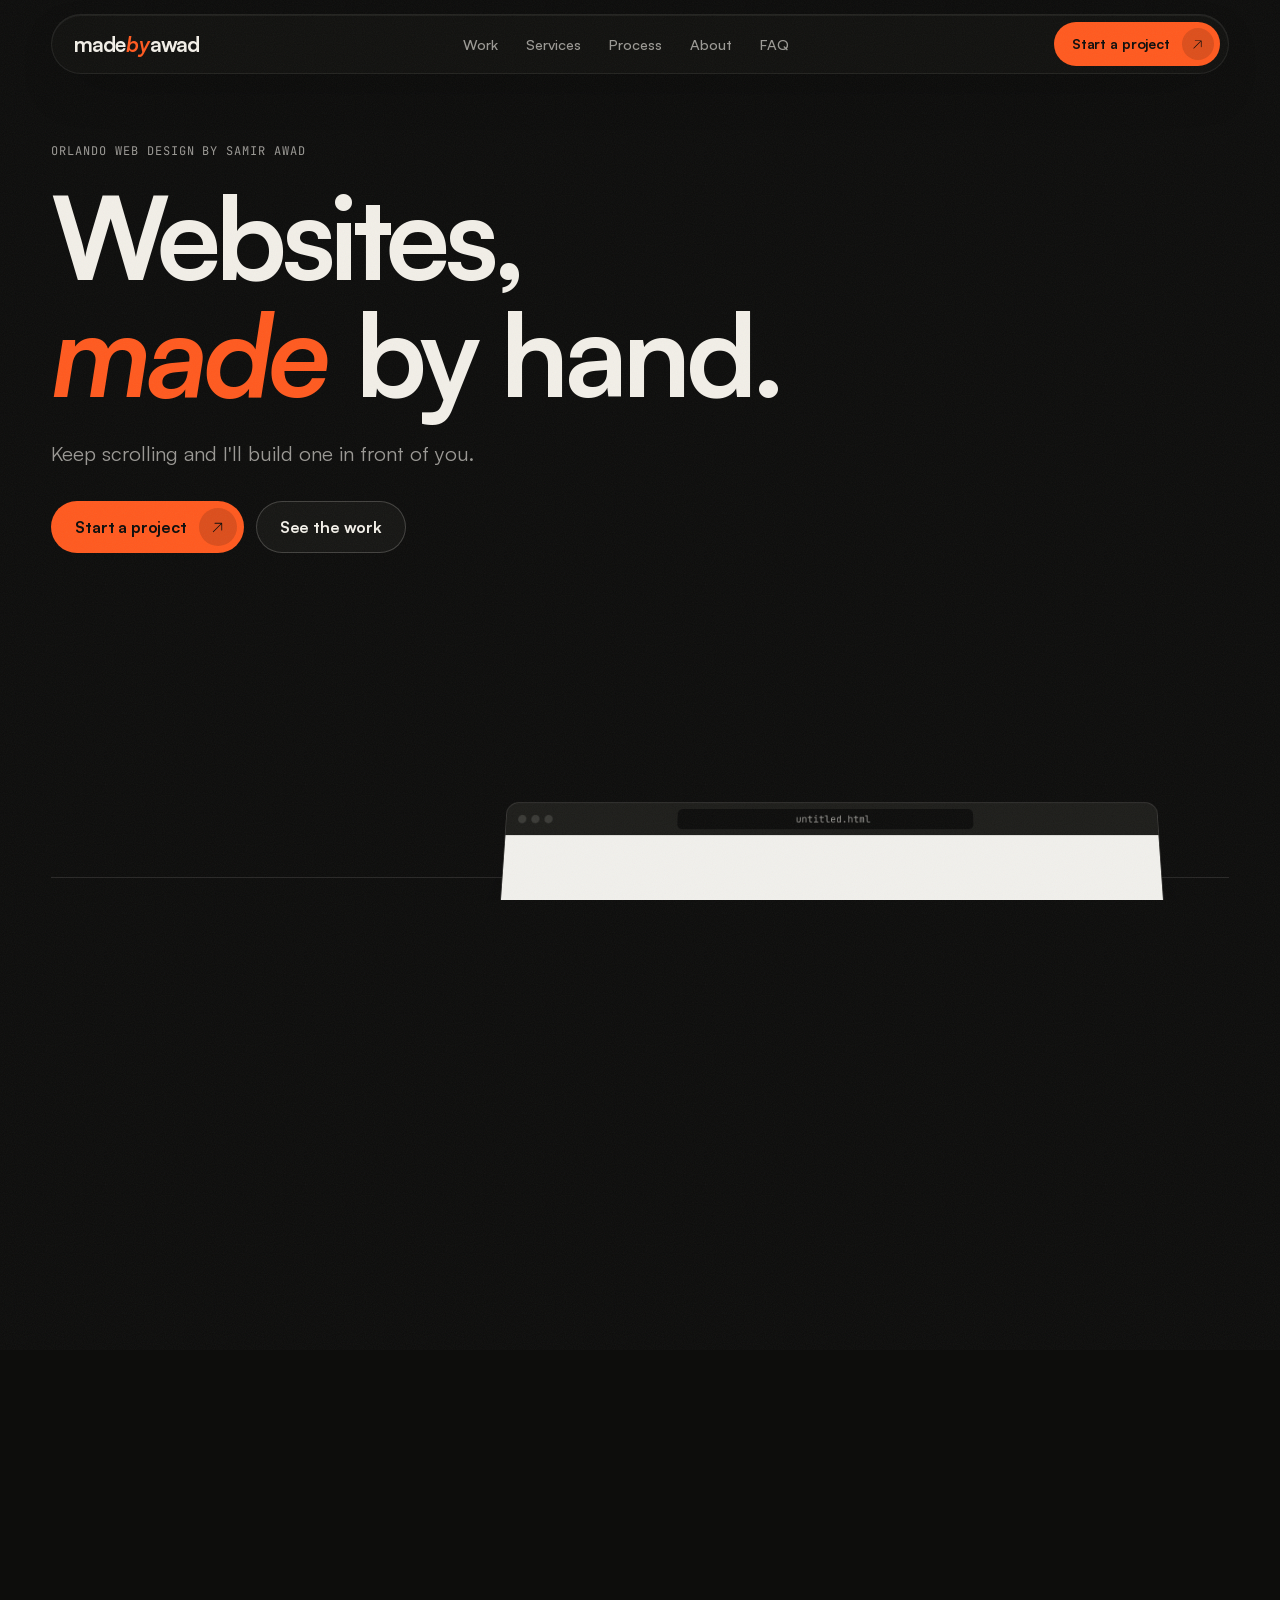
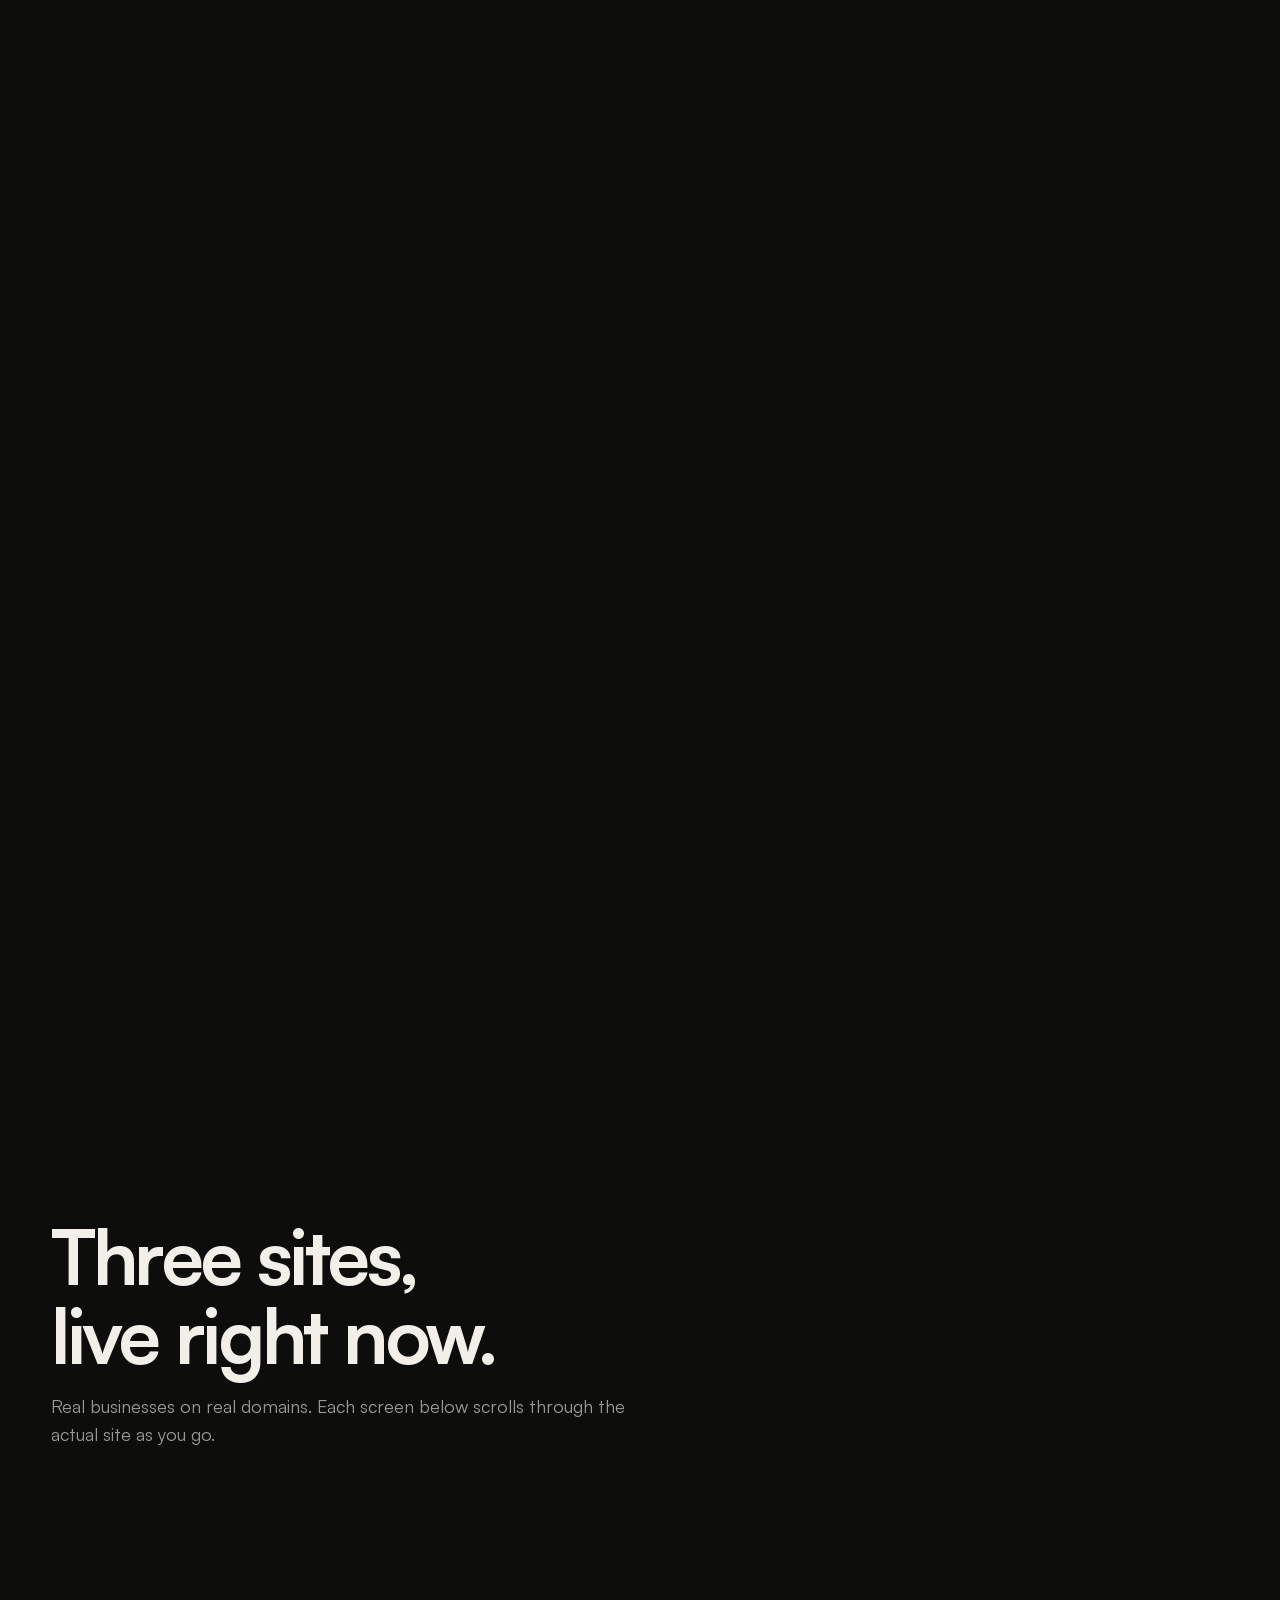
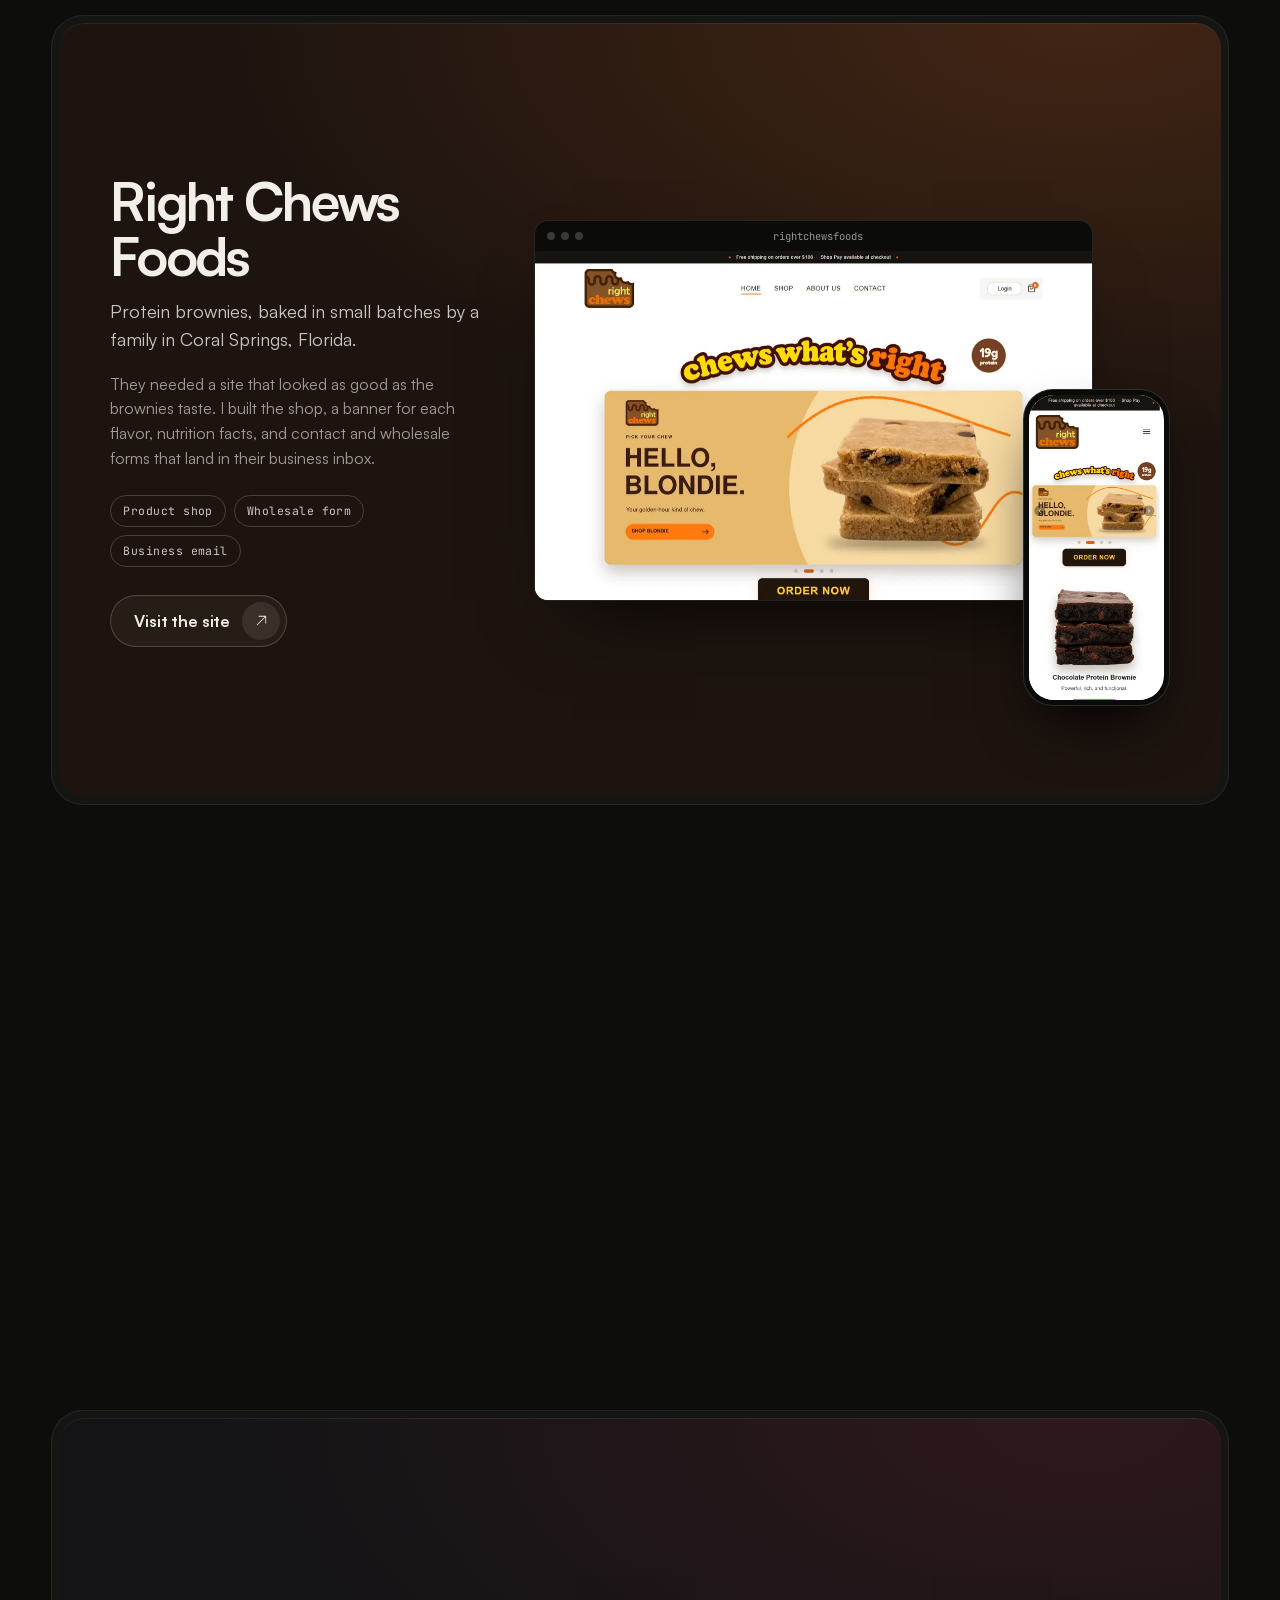
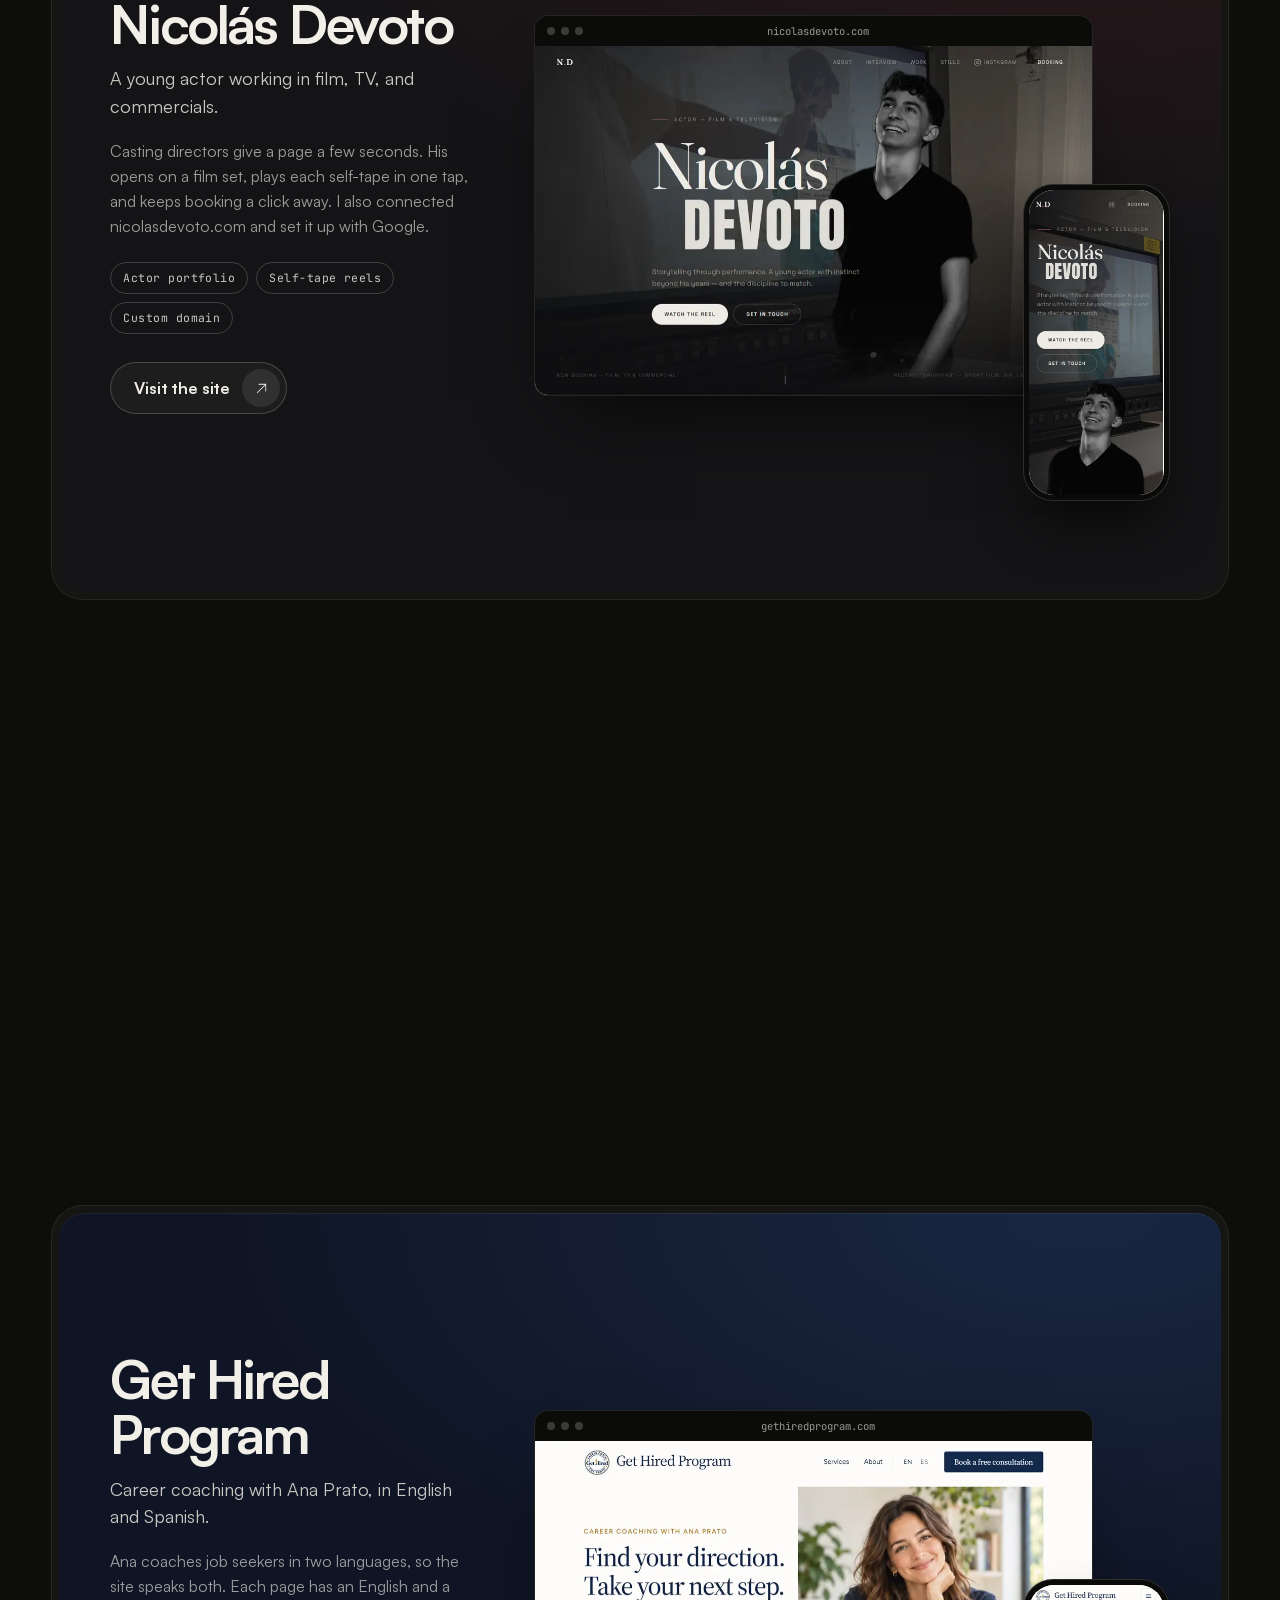
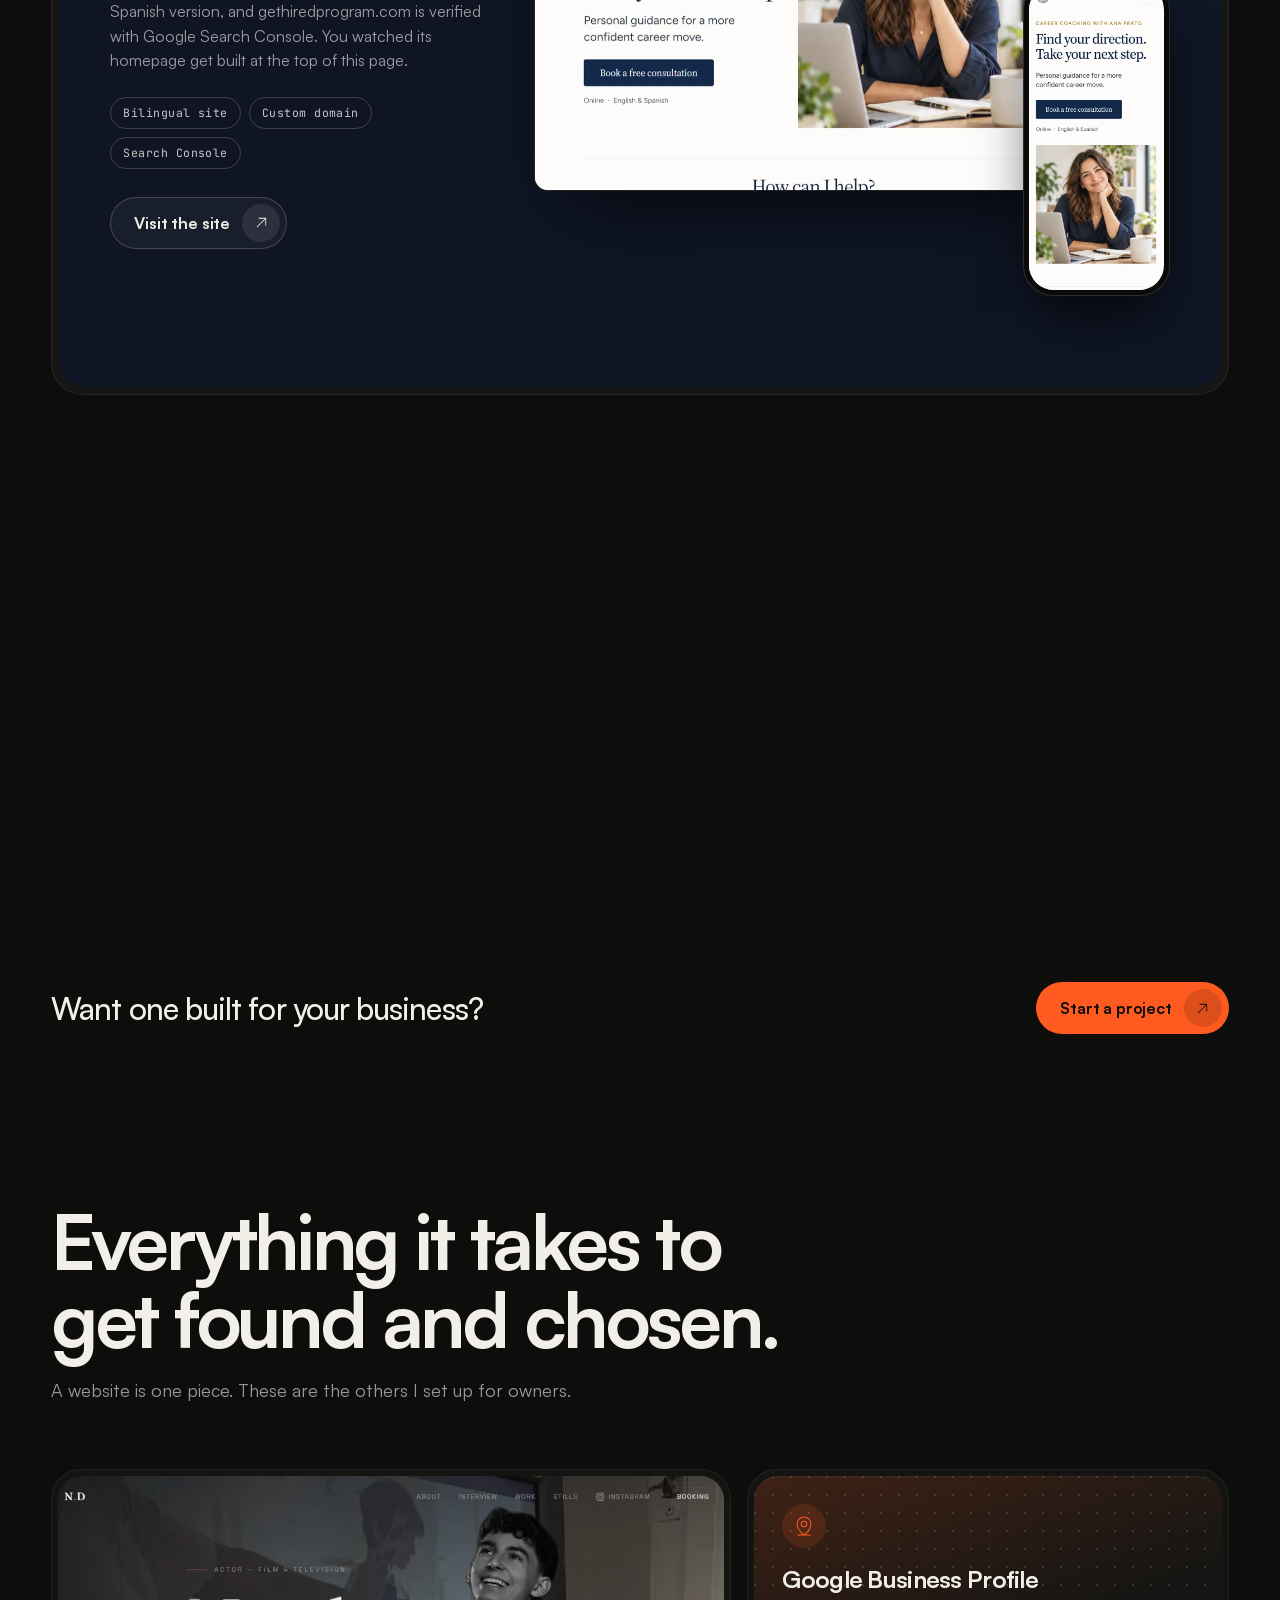
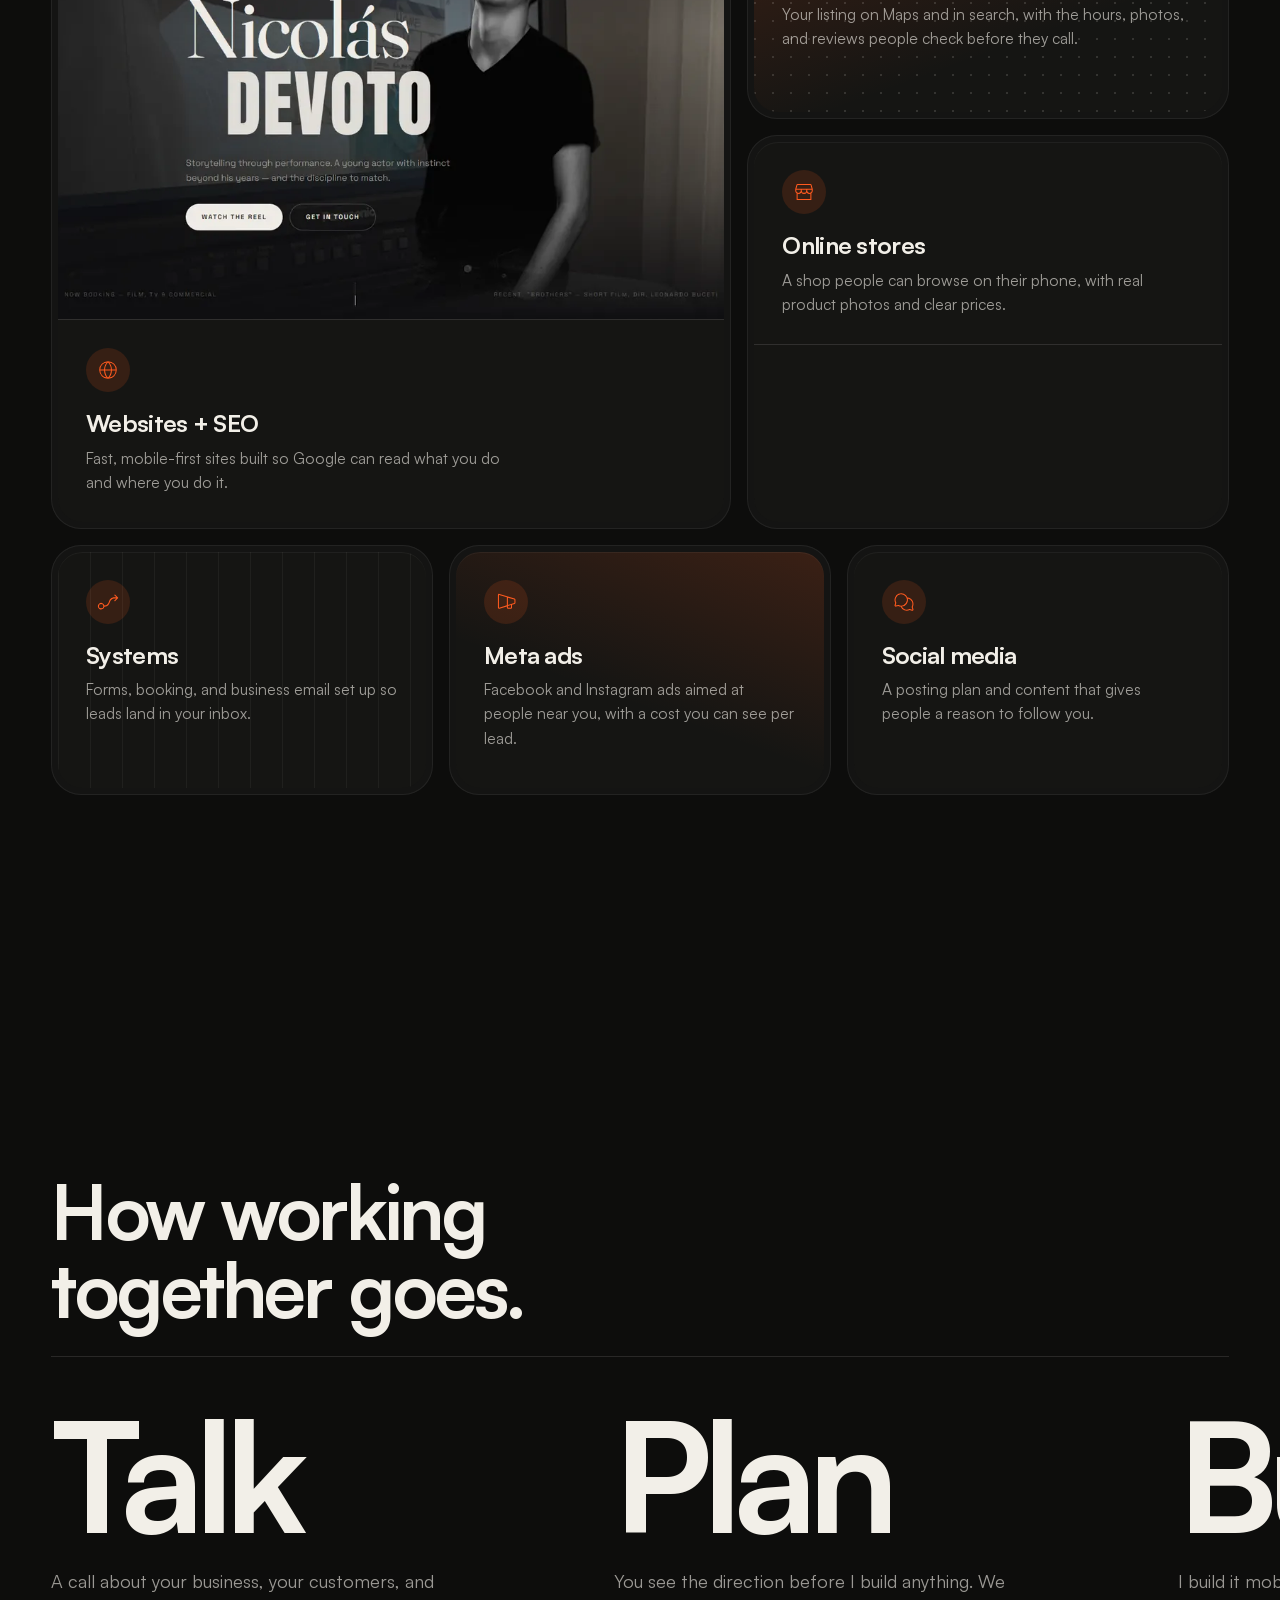
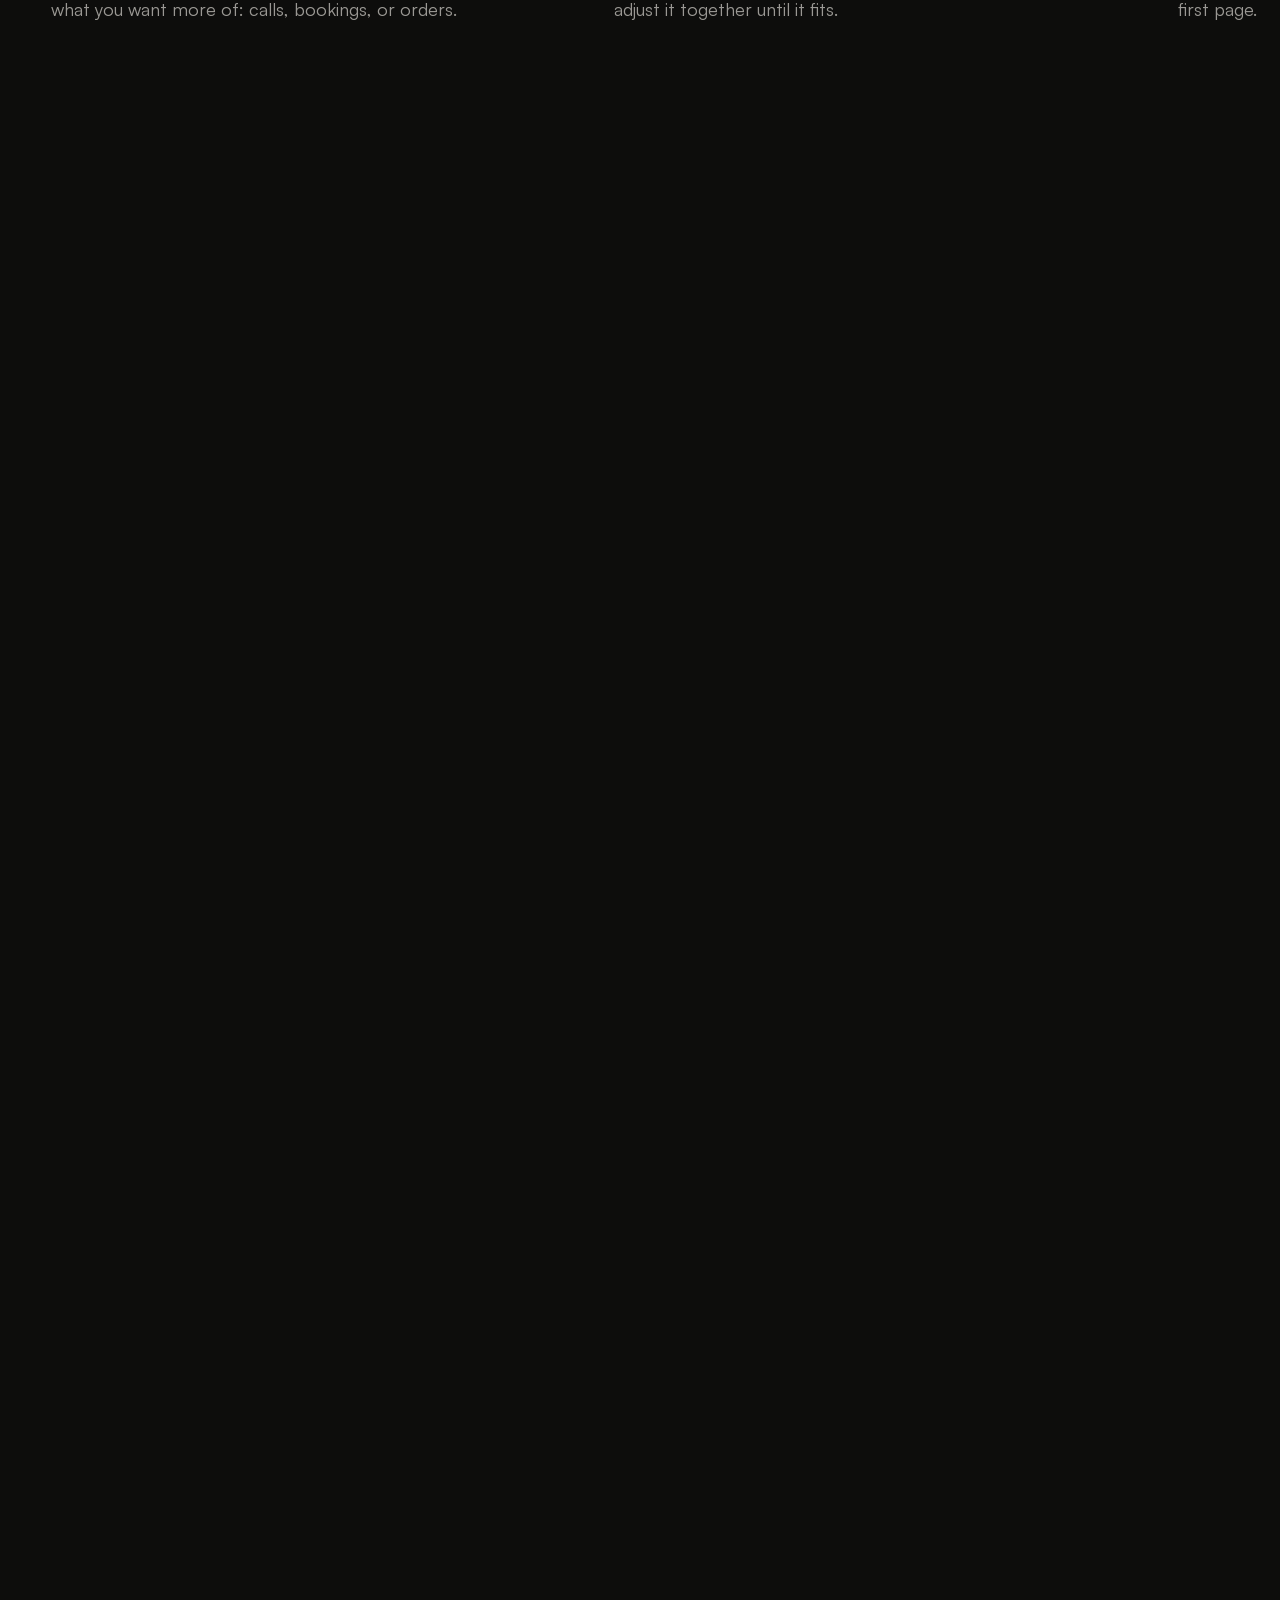
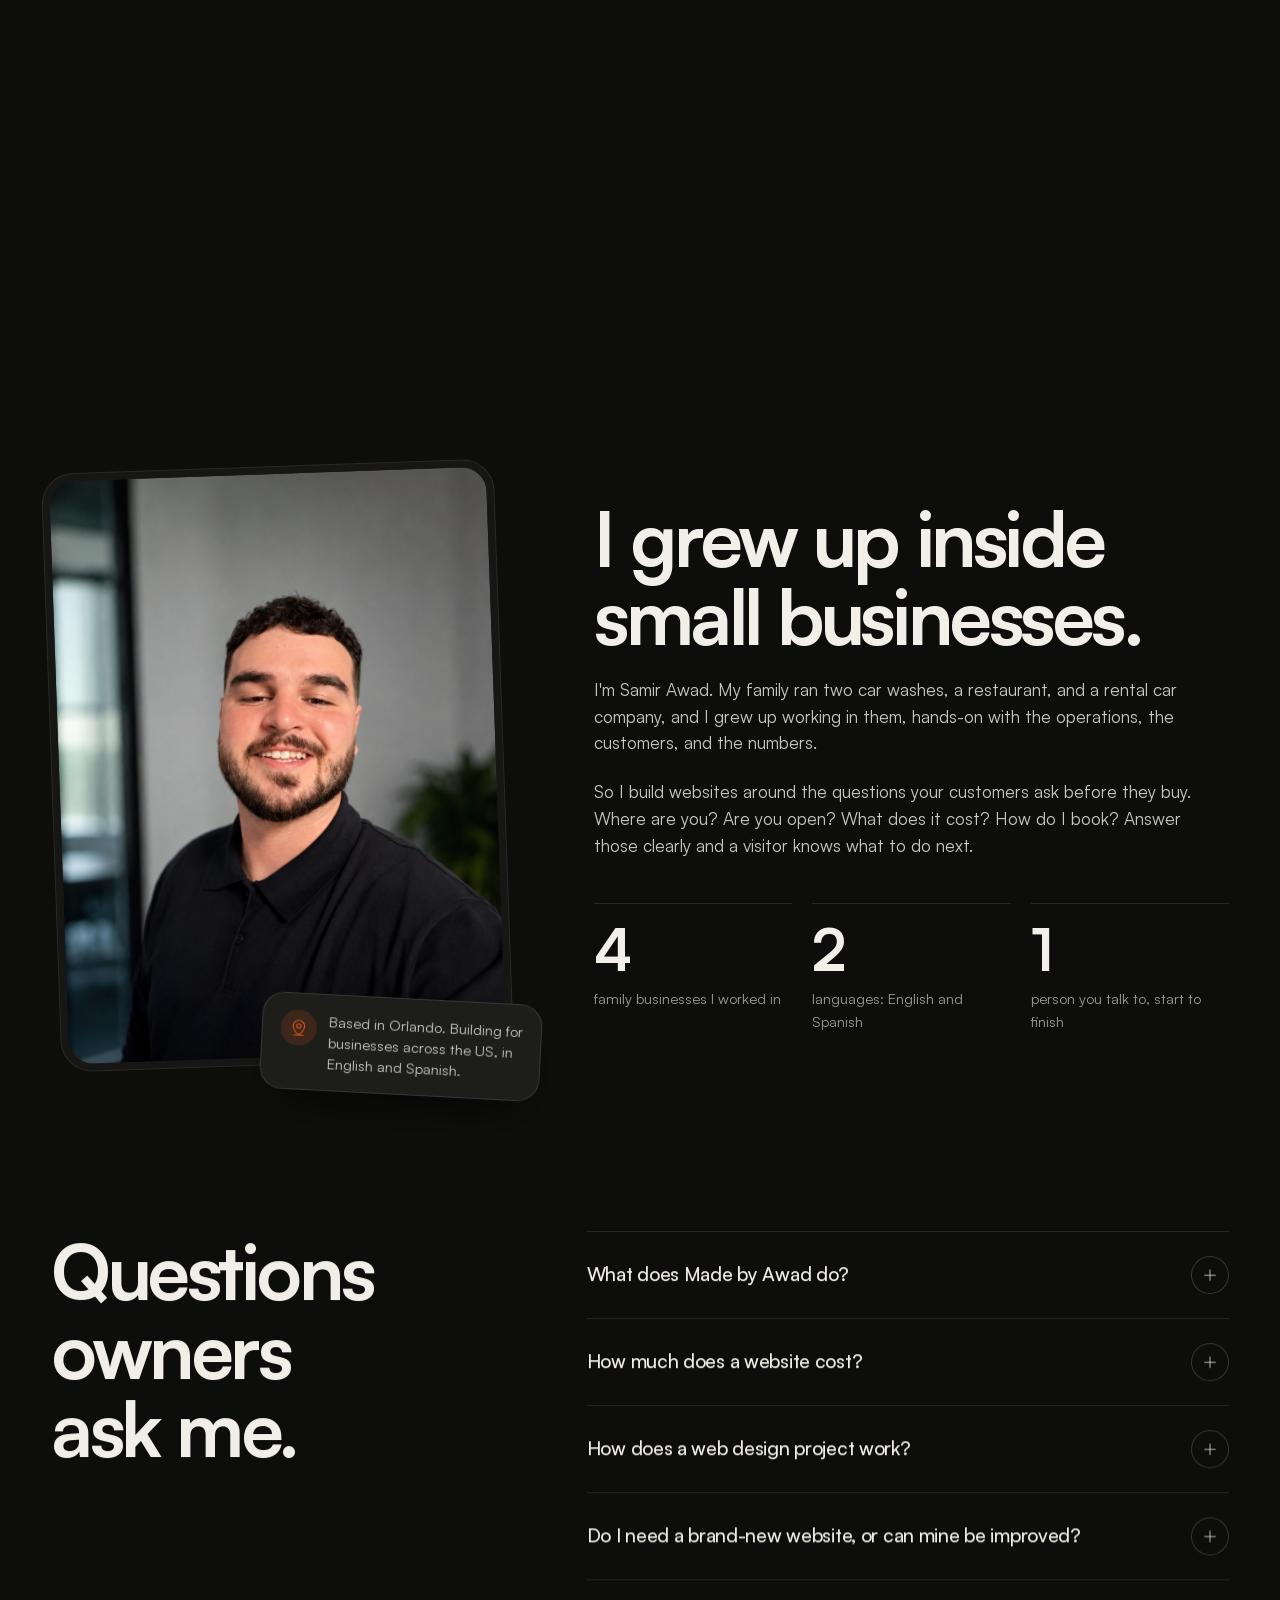
==== index.html @ 2840be36 "SEO pass: Orlando title and kicker, buyer FAQ, alt text, schema, llms.txt Co-Authored-By: Claude Opu" ====
<!doctype html>
<html lang="en">
<head>
<meta charset="utf-8">
<meta name="viewport" content="width=device-width, initial-scale=1, viewport-fit=cover">
<title>Orlando Web Designer for Small Businesses | Made by Awad</title>
<meta name="description" content="Web designer in Orlando, Florida. Samir Awad builds websites, online stores, and Google Business Profiles for small businesses across the US, in English or Spanish.">
<link rel="canonical" href="https://madebyawad.com/">
<meta name="theme-color" content="#0d0d0c">
<meta name="color-scheme" content="dark">

<meta property="og:type" content="website">
<meta property="og:site_name" content="Made by Awad">
<meta property="og:title" content="Made by Awad | Web design in Orlando, made by hand">
<meta property="og:description" content="Watch a website get built as you scroll, then see three live client sites.">
<meta property="og:url" content="https://madebyawad.com/">
<meta property="og:image" content="https://madebyawad.com/img/og.jpg">
<meta property="og:image:width" content="1200">
<meta property="og:image:height" content="630">
<meta name="twitter:card" content="summary_large_image">
<meta name="twitter:title" content="Made by Awad | Web design in Orlando, made by hand">
<meta name="twitter:description" content="Watch a website get built as you scroll, then see three live client sites.">
<meta name="twitter:image" content="https://madebyawad.com/img/og.jpg">

<link rel="icon" href="favicon.svg" type="image/svg+xml">
<link rel="icon" href="favicon-32.png" sizes="32x32" type="image/png">
<link rel="apple-touch-icon" href="apple-touch-icon.png">

<link rel="preload" href="fonts/satoshi-700.woff2" as="font" type="font/woff2" crossorigin>
<link rel="preload" href="fonts/satoshi-500.woff2" as="font" type="font/woff2" crossorigin>
<link rel="preload" href="fonts/satoshi-700-italic.woff2" as="font" type="font/woff2" crossorigin>
<link rel="stylesheet" href="css/fonts.css">
<link rel="stylesheet" href="css/style.css">

<script type="application/ld+json">
{
 "@context": "https://schema.org",
 "@graph": [
  {
   "@type": "WebSite",
   "@id": "https://madebyawad.com/#website",
   "url": "https://madebyawad.com/",
   "name": "Made by Awad",
   "publisher": {
    "@id": "https://madebyawad.com/#business"
   },
   "inLanguage": "en-US"
  },
  {
   "@type": "WebPage",
   "@id": "https://madebyawad.com/#webpage",
   "url": "https://madebyawad.com/",
   "name": "Orlando Web Designer for Small Businesses | Made by Awad",
   "isPartOf": {
    "@id": "https://madebyawad.com/#website"
   },
   "about": {
    "@id": "https://madebyawad.com/#business"
   },
   "primaryImageOfPage": "https://madebyawad.com/img/og.jpg",
   "datePublished": "2026-10-01",
   "dateModified": "2026-10-05",
   "inLanguage": "en-US"
  },
  {
   "@type": "ProfessionalService",
   "@id": "https://madebyawad.com/#business",
   "name": "Made by Awad",
   "url": "https://madebyawad.com/",
   "email": "samir@madebyawad.com",
   "image": "https://madebyawad.com/img/og.jpg",
   "description": "Made by Awad is the web design business of Samir Awad in Orlando, Florida. It builds websites, online stores, and Google Business Profiles for small businesses across the United States, in English and Spanish.",
   "founder": {
    "@id": "https://madebyawad.com/#samir"
   },
   "areaServed": {
    "@type": "Country",
    "name": "United States"
   },
   "address": {
    "@type": "PostalAddress",
    "addressLocality": "Orlando",
    "addressRegion": "FL",
    "addressCountry": "US"
   },
   "availableLanguage": [
    "English",
    "Spanish"
   ],
   "knowsAbout": [
    "Web design",
    "Search engine optimization",
    "Google Business Profile",
    "E-commerce",
    "Meta advertising",
    "Social media marketing"
   ],
   "hasOfferCatalog": {
    "@type": "OfferCatalog",
    "name": "Services",
    "itemListElement": [
     {
      "@type": "Offer",
      "itemOffered": {
       "@type": "Service",
       "name": "Website design and SEO",
       "description": "Fast, mobile-first websites built so Google can read what a business does and where."
      }
     },
     {
      "@type": "Offer",
      "itemOffered": {
       "@type": "Service",
       "name": "Google Business Profile setup",
       "description": "The listing on Google Maps and in search, with hours, photos, and reviews."
      }
     },
     {
      "@type": "Offer",
      "itemOffered": {
       "@type": "Service",
       "name": "Online stores",
       "description": "Shops customers can browse on a phone, with product photos and clear prices."
      }
     },
     {
      "@type": "Offer",
      "itemOffered": {
       "@type": "Service",
       "name": "Forms, booking, and business email",
       "description": "Contact forms, booking, and business email set up so leads reach the owner's inbox."
      }
     },
     {
      "@type": "Offer",
      "itemOffered": {
       "@type": "Service",
       "name": "Meta ads",
       "description": "Facebook and Instagram ads aimed at nearby customers."
      }
     },
     {
      "@type": "Offer",
      "itemOffered": {
       "@type": "Service",
       "name": "Social media",
       "description": "A posting plan and content for a business's social accounts."
      }
     }
    ]
   }
  },
  {
   "@type": "Person",
   "@id": "https://madebyawad.com/#samir",
   "name": "Samir Awad",
   "jobTitle": "Web designer",
   "email": "mailto:samir@madebyawad.com",
   "url": "https://madebyawad.com/",
   "image": "https://madebyawad.com/img/samir.jpg",
   "knowsLanguage": [
    "en",
    "es"
   ],
   "address": {
    "@type": "PostalAddress",
    "addressLocality": "Orlando",
    "addressRegion": "FL",
    "addressCountry": "US"
   },
   "description": "Samir Awad is a web designer in Orlando, Florida. He grew up working in his family's car washes, restaurant, and rental car company, and builds websites for small businesses in English and Spanish.",
   "worksFor": {
    "@id": "https://madebyawad.com/#business"
   },
   "knowsAbout": [
    "Web design",
    "Search engine optimization",
    "Google Business Profile",
    "E-commerce"
   ]
  },
  {
   "@type": "FAQPage",
   "@id": "https://madebyawad.com/#faq",
   "mainEntity": [
    {
     "@type": "Question",
     "name": "What does Made by Awad do?",
     "acceptedAnswer": {
      "@type": "Answer",
      "text": "Made by Awad is the web design business of Samir Awad in Orlando, Florida. I design and build websites, online stores, and Google Business Profiles for small businesses across the US, and I set up the forms, booking, and business email that go with them. I work in English and Spanish."
     }
    },
    {
     "@type": "Question",
     "name": "How much does a website cost?",
     "acceptedAnswer": {
      "@type": "Answer",
      "text": "It depends on how many pages you need and what the site has to do, like take bookings or sell products. After our first call I send you a written proposal with the price, the deposit, and the payment schedule, and I start work once you approve it. Domain names and software subscriptions are billed to you by those companies."
     }
    },
    {
     "@type": "Question",
     "name": "How does a web design project work?",
     "acceptedAnswer": {
      "@type": "Answer",
      "text": "Five steps. We talk about your business and your customers. I show you the direction before I build anything. I build the site mobile-first, with SEO set up from the first page. I test it on real phones and tune the speed. Then it goes live on your domain, connected to Google."
     }
    },
    {
     "@type": "Question",
     "name": "Do I need a brand-new website, or can mine be improved?",
     "acceptedAnswer": {
      "@type": "Answer",
      "text": "Sometimes an existing site needs the right fixes: speed, structure, better words, SEO basics. If it isn't mobile-friendly or doesn't show up on Google, rebuilding is often faster and cheaper than patching. I'll review what you have and tell you which one you need."
     }
    },
    {
     "@type": "Question",
     "name": "Can you build my website in English and Spanish?",
     "acceptedAnswer": {
      "@type": "Answer",
      "text": "Yes. I speak both. For career coach Ana Prato I built gethiredprogram.com with an English and a Spanish version of each page."
     }
    },
    {
     "@type": "Question",
     "name": "What is a Google Business Profile and why does it matter?",
     "acceptedAnswer": {
      "@type": "Answer",
      "text": "It's the free listing on Google Maps and beside search results with your hours, photos, reviews, and phone number. For local businesses it's often the first thing customers see, and an optimized profile is how you compete for the top-three map results on searches like \"car wash near me.\""
     }
    },
    {
     "@type": "Question",
     "name": "How long until I see results on Google?",
     "acceptedAnswer": {
      "@type": "Answer",
      "text": "It depends on the channel. A new website and an optimized Google Business Profile can show effects within days or weeks. Paid ads bring traffic on day one but usually need 2 to 4 weeks of tuning. SEO often takes 3 to 6 months for meaningful movement. Nobody can honestly promise you #1 on Google in a week, and I won't."
     }
    },
    {
     "@type": "Question",
     "name": "Do you only work with businesses in Orlando?",
     "acceptedAnswer": {
      "@type": "Answer",
      "text": "No. I'm based in Orlando and work with businesses across the US over video calls and email, in English or Spanish."
     }
    }
   ]
  }
 ]
}
</script>
</head>
<body class="is-loading">
<svg width="0" height="0" style="position:absolute" aria-hidden="true" focusable="false"><symbol id="i-arrow-down" viewBox="0 0 256 256" fill="currentColor"><path d="M204.24,148.24l-72,72a6,6,0,0,1-8.48,0l-72-72a6,6,0,0,1,8.48-8.48L122,201.51V40a6,6,0,0,1,12,0V201.51l61.76-61.75a6,6,0,0,1,8.48,8.48Z"/></symbol><symbol id="i-arrow-up-right" viewBox="0 0 256 256" fill="currentColor"><path d="M198,64V168a6,6,0,0,1-12,0V78.48L68.24,196.24a6,6,0,0,1-8.48-8.48L177.52,70H88a6,6,0,0,1,0-12H192A6,6,0,0,1,198,64Z"/></symbol><symbol id="i-chats-circle" viewBox="0 0 256 256" fill="currentColor"><path d="M229.93,186.58A78,78,0,0,0,168.16,74.42,78,78,0,1,0,26.07,138.58L18.58,164A14,14,0,0,0,36,181.42l25.46-7.49a78,78,0,0,0,26.39,7.63,78,78,0,0,0,106.77,40.37L220,229.42A14,14,0,0,0,237.42,212ZM62,161.5a6.05,6.05,0,0,0-1.69.24l-27.77,8.17a2,2,0,0,1-2.48-2.48l8.17-27.77a6.05,6.05,0,0,0-.47-4.53,66,66,0,1,1,27.08,27.08A6,6,0,0,0,62,161.5Zm155.71,26.16,8.17,27.77a2,2,0,0,1-2.48,2.48l-27.77-8.17a6.06,6.06,0,0,0-4.53.47,66,66,0,0,1-90-28.4,77.92,77.92,0,0,0,71-94.68,66,66,0,0,1,46.07,96A6.05,6.05,0,0,0,217.74,187.66Z"/></symbol><symbol id="i-check" viewBox="0 0 256 256" fill="currentColor"><path d="M228.24,76.24l-128,128a6,6,0,0,1-8.48,0l-56-56a6,6,0,0,1,8.48-8.48L96,191.51,219.76,67.76a6,6,0,0,1,8.48,8.48Z"/></symbol><symbol id="i-envelope-simple" viewBox="0 0 256 256" fill="currentColor"><path d="M224,50H32a6,6,0,0,0-6,6V192a14,14,0,0,0,14,14H216a14,14,0,0,0,14-14V56A6,6,0,0,0,224,50ZM208.58,62,128,135.86,47.42,62ZM216,194H40a2,2,0,0,1-2-2V69.64l86,78.78a6,6,0,0,0,8.1,0L218,69.64V192A2,2,0,0,1,216,194Z"/></symbol><symbol id="i-flow-arrow" viewBox="0 0 256 256" fill="currentColor"><path d="M244.24,75.76l-32-32a6,6,0,0,0-8.48,8.48L225.51,74H208c-48,0-59.44,27.46-69.54,51.69-9.43,22.64-17.66,42.33-53,44.16a38,38,0,1,0,.06,12c43.34-2.06,54.29-28.29,64-51.55C159.44,106.53,168,86,208,86h17.51l-21.75,21.76a6,6,0,1,0,8.48,8.48l32-32A6,6,0,0,0,244.24,75.76ZM48,202a26,26,0,1,1,26-26A26,26,0,0,1,48,202Z"/></symbol><symbol id="i-globe-simple" viewBox="0 0 256 256" fill="currentColor"><path d="M128,26A102,102,0,1,0,230,128,102.12,102.12,0,0,0,128,26Zm89.8,96H173.89c-1.54-40.77-18.48-68.23-30.43-82.67A90.19,90.19,0,0,1,217.8,122ZM128,215.83a110,110,0,0,1-15.19-19.45A128.37,128.37,0,0,1,94.13,134h67.74a128.37,128.37,0,0,1-18.68,62.38A110,110,0,0,1,128,215.83ZM94.13,122a128.37,128.37,0,0,1,18.68-62.38A110,110,0,0,1,128,40.17a110,110,0,0,1,15.19,19.45A128.37,128.37,0,0,1,161.87,122Zm18.41-82.67c-12,14.44-28.89,41.9-30.43,82.67H38.2A90.19,90.19,0,0,1,112.54,39.33ZM38.2,134H82.11c1.54,40.77,18.48,68.23,30.43,82.67A90.19,90.19,0,0,1,38.2,134Zm105.26,82.67c11.95-14.44,28.89-41.9,30.43-82.67H217.8A90.19,90.19,0,0,1,143.46,216.67Z"/></symbol><symbol id="i-map-pin-line" viewBox="0 0 256 256" fill="currentColor"><path d="M200,226H145.22a266.37,266.37,0,0,0,27.31-27.06c27.13-31.2,41.47-64,41.47-94.94a86,86,0,0,0-172,0c0,30.91,14.34,63.74,41.47,94.94A266.37,266.37,0,0,0,110.78,226H56a6,6,0,0,0,0,12H200a6,6,0,0,0,0-12ZM54,104a74,74,0,0,1,148,0c0,59.62-59,108.93-74,120.51C113,212.93,54,163.62,54,104Zm112,0a38,38,0,1,0-38,38A38,38,0,0,0,166,104Zm-64,0a26,26,0,1,1,26,26A26,26,0,0,1,102,104Z"/></symbol><symbol id="i-megaphone-simple" viewBox="0 0 256 256" fill="currentColor"><path d="M228,88.59l-176.08-54A14,14,0,0,0,34,48V192a14,14,0,0,0,14,14,14.59,14.59,0,0,0,4-.59L138,179v13a14,14,0,0,0,14,14h32a14,14,0,0,0,14-14V160.62l30-9.19A14.07,14.07,0,0,0,238,138V102A14,14,0,0,0,228,88.59ZM48.56,193.92a2,2,0,0,1-1.76-.32A2,2,0,0,1,46,192V48a2,2,0,0,1,.8-1.6A2.05,2.05,0,0,1,48,46a1.79,1.79,0,0,1,.49.08L138,73.53v92.95ZM186,192a2,2,0,0,1-2,2H152a2,2,0,0,1-2-2V175.35l36-11Zm40-54a2,2,0,0,1-1.44,1.92l-.08,0L150,162.8V77.21l74.56,22.87A2,2,0,0,1,226,102Z"/></symbol><symbol id="i-plus" viewBox="0 0 256 256" fill="currentColor"><path d="M222,128a6,6,0,0,1-6,6H134v82a6,6,0,0,1-12,0V134H40a6,6,0,0,1,0-12h82V40a6,6,0,0,1,12,0v82h82A6,6,0,0,1,222,128Z"/></symbol><symbol id="i-storefront" viewBox="0 0 256 256" fill="currentColor"><path d="M26.22,94.41A6,6,0,0,0,26,96v16A38,38,0,0,0,42,143V216a6,6,0,0,0,6,6H208a6,6,0,0,0,6-6V143A38,38,0,0,0,230,112V96a5.91,5.91,0,0,0-.23-1.64L215.43,44.15A14.07,14.07,0,0,0,202,34H54A14.07,14.07,0,0,0,40.57,44.15Zm25.89-47A2,2,0,0,1,54,46H202a2,2,0,0,1,1.92,1.45L216.05,90H40ZM102,102h52v10a26,26,0,0,1-52,0Zm-64,0H90v10a26,26,0,0,1-38.18,23,6,6,0,0,0-1.65-1A26,26,0,0,1,38,112ZM202,210H54V148.66a38,38,0,0,0,42-16.21,37.95,37.95,0,0,0,64,0,38,38,0,0,0,42,16.21Zm3.83-76a6,6,0,0,0-1.65,1A26,26,0,0,1,166,112V102h52v10A26,26,0,0,1,205.83,134Z"/></symbol></svg>
<a class="skip" href="#main">Skip to content</a>

<!-- Intro: signature -->
<div class="intro" id="intro" aria-hidden="true">
  <div class="intro-sig">
    <span class="intro-text">made by awad</span>
    <span class="intro-pen"></span>
  </div>
</div>

<div class="grain" aria-hidden="true"></div>

<header class="nav-wrap">
  <div class="nav-pill">
    <a class="wordmark" href="#top" aria-label="Made by Awad, back to top">made<em>by</em>awad</a>
    <nav class="nav" aria-label="Main">
      <a href="#work">Work</a>
      <a href="#services">Services</a>
      <a href="#process">Process</a>
      <a href="#about">About</a>
      <a href="#faq">FAQ</a>
    </nav>
    <a class="btn btn-sm nav-cta" href="#contact"><span>Start a project</span><span class="btn-ic"><svg><use href="#i-arrow-up-right"/></svg></span></a>
    <button class="burger" type="button" aria-label="Open menu" aria-expanded="false" aria-controls="menu"><span></span><span></span></button>
  </div>
</header>

<div class="menu" id="menu" aria-hidden="true">
  <nav class="menu-links" aria-label="Mobile">
    <a href="#work"><span>Work</span></a>
    <a href="#services"><span>Services</span></a>
    <a href="#process"><span>Process</span></a>
    <a href="#about"><span>About</span></a>
    <a href="#faq"><span>FAQ</span></a>
  </nav>
  <a class="btn menu-cta" href="#contact"><span>Start a project</span><span class="btn-ic"><svg><use href="#i-arrow-up-right"/></svg></span></a>
  <a class="menu-mail" href="mailto:samir@madebyawad.com">samir@madebyawad.com</a>
</div>

<main id="main">
  <span id="top"></span>

  <!-- ============ THE BUILD ============ -->
  <section class="build" id="build" aria-label="Watch a website get built">
    <div class="build-stage">

      <div class="hero-copy">
        <p class="kicker">Orlando web design by Samir Awad</p>
        <h1 class="hero-title"><span class="ln">Websites,</span> <span class="ln"><em>made</em> by hand.</span></h1>
        <p class="hero-sub">Keep scrolling and I'll build one in front of you.</p>
        <div class="hero-ctas">
          <a class="btn" href="#contact"><span>Start a project</span><span class="btn-ic"><svg><use href="#i-arrow-up-right"/></svg></span></a>
          <a class="btn btn-ghost" href="#work"><span>See the work</span></a>
        </div>
      </div>

      <ol class="stages" aria-label="Build stages">
        <li><h3>Blank page</h3><p>Your business and an empty screen. We start with a call, and I ask a lot of questions.</p></li>
        <li><h3>Structure</h3><p>I sketch where things go first: the headline, the photo, and the one button you want people to press.</p></li>
        <li><h3>Words</h3><p>Copy that tells a visitor who you help and what to do next, in plain language.</p></li>
        <li><h3>Color &amp; photos</h3><p>Fonts, color, and photos pulled from your brand. This is where it starts to feel like yours.</p></li>
        <li><h3>Live</h3><p>Get Hired Program, live at gethiredprogram.com. Built for Ana Prato, a career coach who works in English and Spanish.</p></li>
      </ol>

      <div class="frame-wrap">
        <div class="frame" id="frame">
          <div class="chrome">
            <span class="dots"><i></i><i></i><i></i></span>
            <div class="url">
              <svg class="lock" viewBox="0 0 24 24" aria-hidden="true"><path d="M7 11V8a5 5 0 0 1 10 0v3M5 11h14v10H5z" fill="none" stroke="currentColor" stroke-width="2"/></svg>
              <span class="url-blank">untitled.html</span>
              <span class="url-live">gethiredprogram.com</span>
            </div>
            <span class="live-pill"><i></i>Live</span>
          </div>

          <div class="screen">
            <div class="grid-ov" aria-hidden="true"><i></i><i></i><i></i><i></i><i></i><i></i><i></i><i></i><i></i><i></i><i></i><i></i></div>
            <span class="caret" aria-hidden="true"></span>

            <div class="mock" aria-hidden="true">
              <div class="m-nav">
                <div class="b m-logo"><div class="w"><em>LOGO</em></div><div class="r"><span class="seal"></span><span class="ty">Get Hired Program</span><span class="st">Get Hired Program</span></div></div>
                <div class="b m-links"><div class="w"><em>NAV</em></div><div class="r"><span class="ty">Services &nbsp;About</span><span class="st">Services &nbsp;&nbsp;About</span></div></div>
                <div class="b m-cta"><div class="w"><em>BTN</em></div><div class="r"><span class="ty">Book a call</span><span class="st">Book a free consultation</span></div></div>
              </div>
              <div class="m-body">
                <div class="m-copy">
                  <div class="b m-eyebrow"><div class="w"><em>EYEBROW</em></div><div class="r"><span class="ty">Career coaching with Ana Prato</span><span class="st">CAREER COACHING WITH ANA PRATO</span></div></div>
                  <div class="b m-h1"><div class="w"><em>H1</em></div><div class="r"><span class="ty">Find your direction. Take your next step.</span><span class="st">Find your direction. Take your next step.</span></div></div>
                  <div class="b m-sub"><div class="w"><em>SUBHEAD</em></div><div class="r"><span class="ty">Personal guidance for a more confident career move.</span><span class="st">Personal guidance for a more confident career move.</span></div></div>
                  <div class="b m-btn"><div class="w"><em>PRIMARY BUTTON</em></div><div class="r"><span class="ty">Book a free consultation</span><span class="st">Book a free consultation</span></div></div>
                  <div class="b m-meta"><div class="w"><em>META</em></div><div class="r"><span class="ty">Online · English &amp; Spanish</span><span class="st">Online · English &amp; Spanish</span></div></div>
                </div>
                <div class="b m-photo">
                  <div class="w"><svg viewBox="0 0 100 100" preserveAspectRatio="none"><path d="M0 0L100 100M100 0L0 100" stroke="currentColor" stroke-width=".6" vector-effect="non-scaling-stroke"/></svg><em>PHOTO</em></div>
                  <div class="r"><img src="img/build-photo.jpg" alt="" width="480" height="470"></div>
                </div>
              </div>
            </div>

            <img class="final" src="img/build-final-desktop.webp" alt="Homepage of gethiredprogram.com, the career coaching website Samir Awad built for Ana Prato" width="1440" height="900" loading="lazy" decoding="async">
          </div>
        </div>
        <a class="visit" href="https://gethiredprogram.com" target="_blank" rel="noopener">This one's real. Visit it <span aria-hidden="true">↗</span></a>
      </div>

      <div class="build-progress" aria-hidden="true"><span></span></div>
    </div>
  </section>

  <!-- ============ WORK ============ -->
  <section class="work" id="work" aria-labelledby="work-title">
    <div class="wrap work-intro">
      <h2 class="h2 reveal" id="work-title">Three sites, live right now.</h2>
      <p class="lede reveal">Real businesses on real domains. Each screen below scrolls through the actual site as you go.</p>
    </div>

    <div class="stack">
      <article class="case" style="--tint: #1d140f; --tone: 214, 104, 42;">
        <div class="case-shell"><div class="case-core">
          <div class="case-copy">
            <h3 class="case-name">Right Chews Foods</h3>
            <p class="case-what">Protein brownies, baked in small batches by a family in Coral Springs, Florida.</p>
            <p class="case-body">They needed a site that looked as good as the brownies taste. I built the shop, a banner for each flavor, nutrition facts, and contact and wholesale forms that land in their business inbox.</p>
            <ul class="case-tags"><li>Product shop</li><li>Wholesale form</li><li>Business email</li></ul>
            <a class="btn btn-ghost" href="https://samirawad24.github.io/rightchewsfoods/" target="_blank" rel="noopener"><span>Visit the site</span><span class="btn-ic"><svg><use href="#i-arrow-up-right"/></svg></span></a>
          </div>
          <div class="case-devices" aria-hidden="true">
            <div class="dev-browser">
              <div class="dev-chrome"><span class="dots"><i></i><i></i><i></i></span><span class="dev-url">rightchewsfoods</span></div>
              <div class="dev-screen"><img class="scroller" src="img/work/rightchews-desktop.webp" alt="Right Chews Foods website on desktop: protein brownie shop with a banner for each flavor" width="1100" height="2328" loading="lazy" decoding="async"></div>
            </div>
            <div class="dev-phone"><div class="dev-screen"><img class="scroller" src="img/work/rightchews-mobile.webp" alt="Right Chews Foods website on a phone" width="480" height="5285" loading="lazy" decoding="async"></div></div>
          </div>
        </div></div>
      </article>
      <div class="case-gap" aria-hidden="true"></div>

      <article class="case" style="--tint: #141416; --tone: 150, 40, 52;">
        <div class="case-shell"><div class="case-core">
          <div class="case-copy">
            <h3 class="case-name">Nicolás Devoto</h3>
            <p class="case-what">A young actor working in film, TV, and commercials.</p>
            <p class="case-body">Casting directors give a page a few seconds. His opens on a film set, plays each self-tape in one tap, and keeps booking a click away. I also connected nicolasdevoto.com and set it up with Google.</p>
            <ul class="case-tags"><li>Actor portfolio</li><li>Self-tape reels</li><li>Custom domain</li></ul>
            <a class="btn btn-ghost" href="https://nicolasdevoto.com" target="_blank" rel="noopener"><span>Visit the site</span><span class="btn-ic"><svg><use href="#i-arrow-up-right"/></svg></span></a>
          </div>
          <div class="case-devices" aria-hidden="true">
            <div class="dev-browser">
              <div class="dev-chrome"><span class="dots"><i></i><i></i><i></i></span><span class="dev-url">nicolasdevoto.com</span></div>
              <div class="dev-screen"><img class="scroller" src="img/work/devoto-desktop.webp" alt="Actor portfolio website for Nicolás Devoto on desktop, with self-tape reels" width="1100" height="7346" loading="lazy" decoding="async"></div>
            </div>
            <div class="dev-phone"><div class="dev-screen"><img class="scroller" src="img/work/devoto-mobile.webp" alt="Nicolás Devoto actor portfolio website on a phone" width="480" height="14474" loading="lazy" decoding="async"></div></div>
          </div>
        </div></div>
      </article>
      <div class="case-gap" aria-hidden="true"></div>

      <article class="case" style="--tint: #0f1524; --tone: 70, 110, 190;">
        <div class="case-shell"><div class="case-core">
          <div class="case-copy">
            <h3 class="case-name">Get Hired Program</h3>
            <p class="case-what">Career coaching with Ana Prato, in English and Spanish.</p>
            <p class="case-body">Ana coaches job seekers in two languages, so the site speaks both. Each page has an English and a Spanish version, and gethiredprogram.com is verified with Google Search Console. You watched its homepage get built at the top of this page.</p>
            <ul class="case-tags"><li>Bilingual site</li><li>Custom domain</li><li>Search Console</li></ul>
            <a class="btn btn-ghost" href="https://gethiredprogram.com" target="_blank" rel="noopener"><span>Visit the site</span><span class="btn-ic"><svg><use href="#i-arrow-up-right"/></svg></span></a>
          </div>
          <div class="case-devices" aria-hidden="true">
            <div class="dev-browser">
              <div class="dev-chrome"><span class="dots"><i></i><i></i><i></i></span><span class="dev-url">gethiredprogram.com</span></div>
              <div class="dev-screen"><img class="scroller" src="img/work/gethired-desktop.webp" alt="Get Hired Program bilingual career coaching website on desktop" width="1100" height="2052" loading="lazy" decoding="async"></div>
            </div>
            <div class="dev-phone"><div class="dev-screen"><img class="scroller" src="img/work/gethired-mobile.webp" alt="Get Hired Program website on a phone" width="480" height="4390" loading="lazy" decoding="async"></div></div>
          </div>
        </div></div>
      </article>
      <div class="case-gap case-gap-last" aria-hidden="true"></div>
    </div>

    <div class="wrap work-next reveal">
      <p>Want one built for your business?</p>
      <a class="btn" href="#contact"><span>Start a project</span><span class="btn-ic"><svg><use href="#i-arrow-up-right"/></svg></span></a>
    </div>
  </section>

  <!-- ============ SERVICES ============ -->
  <section class="services" id="services" aria-labelledby="services-title">
    <div class="wrap">
      <h2 class="h2 reveal" id="services-title">Everything it takes to get found and chosen.</h2>
      <p class="lede reveal">A website is one piece. These are the others I set up for owners.</p>

      <div class="bento">
        <article class="cell cell-web reveal">
          <div class="cell-core">
            <div class="cell-media"><img src="img/svc-web.webp" alt="The homepage of nicolasdevoto.com" width="1000" height="625" loading="lazy" decoding="async"></div>
            <div class="cell-text">
              <span class="cell-ic"><svg><use href="#i-globe-simple"/></svg></span>
              <h3>Websites + SEO</h3>
              <p>Fast, mobile-first sites built so Google can read what you do and where you do it.</p>
            </div>
          </div>
        </article>

        <article class="cell cell-gbp reveal">
          <div class="cell-core">
            <div class="cell-text">
              <span class="cell-ic"><svg><use href="#i-map-pin-line"/></svg></span>
              <h3>Google Business Profile</h3>
              <p>Your listing on Maps and in search, with the hours, photos, and reviews people check before they call.</p>
            </div>
          </div>
        </article>

        <article class="cell cell-store reveal">
          <div class="cell-core">
            <div class="cell-text">
              <span class="cell-ic"><svg><use href="#i-storefront"/></svg></span>
              <h3>Online stores</h3>
              <p>A shop people can browse on their phone, with real product photos and clear prices.</p>
            </div>
            <div class="cell-media"><img src="img/svc-store.webp" alt="Product cards on the Right Chews Foods site" width="900" height="341" loading="lazy" decoding="async"></div>
          </div>
        </article>

        <article class="cell cell-sys reveal">
          <div class="cell-core">
            <div class="cell-text">
              <span class="cell-ic"><svg><use href="#i-flow-arrow"/></svg></span>
              <h3>Systems</h3>
              <p>Forms, booking, and business email set up so leads land in your inbox.</p>
            </div>
          </div>
        </article>

        <article class="cell cell-ads reveal">
          <div class="cell-core">
            <div class="cell-text">
              <span class="cell-ic"><svg><use href="#i-megaphone-simple"/></svg></span>
              <h3>Meta ads</h3>
              <p>Facebook and Instagram ads aimed at people near you, with a cost you can see per lead.</p>
            </div>
          </div>
        </article>

        <article class="cell cell-social reveal">
          <div class="cell-core">
            <div class="cell-text">
              <span class="cell-ic"><svg><use href="#i-chats-circle"/></svg></span>
              <h3>Social media</h3>
              <p>A posting plan and content that gives people a reason to follow you.</p>
            </div>
          </div>
        </article>
      </div>
    </div>
  </section>

  <!-- ============ PROCESS ============ -->
  <section class="process" id="process" aria-labelledby="process-title">
    <div class="process-pin">
      <div class="process-head wrap">
        <h2 class="h2" id="process-title">How working together goes.</h2>
        <div class="process-bar" aria-hidden="true"><span></span></div>
      </div>
      <ol class="process-track">
        <li class="step">
          <span class="step-word">Talk</span>
          <p>A call about your business, your customers, and what you want more of: calls, bookings, or orders.</p>
        </li>
        <li class="step">
          <span class="step-word">Plan</span>
          <p>You see the direction before I build anything. We adjust it together until it fits.</p>
        </li>
        <li class="step">
          <span class="step-word">Build</span>
          <p>I build it mobile-first, with SEO set up from the first page.</p>
        </li>
        <li class="step">
          <span class="step-word">Test</span>
          <p>I check it on real phones, tune the speed, and tighten the copy.</p>
        </li>
        <li class="step">
          <span class="step-word"><em>Launch</em></span>
          <p>Your site goes live on your domain, connected to Google, and I show you how to track what happens next.</p>
        </li>
      </ol>
    </div>
  </section>

  <!-- ============ ABOUT ============ -->
  <section class="about" id="about" aria-labelledby="about-title">
    <div class="wrap about-grid">
      <div class="about-media reveal">
        <div class="photo-shell"><div class="photo-core"><img src="img/samir.jpg" alt="Samir Awad" width="900" height="1200" loading="lazy" decoding="async"></div></div>
        <div class="about-note">
          <span class="cell-ic"><svg><use href="#i-map-pin-line"/></svg></span>
          <p>Based in Orlando. Building for businesses across the US, in English and Spanish.</p>
        </div>
      </div>
      <div class="about-copy">
        <h2 class="h2 reveal" id="about-title">I grew up inside small businesses.</h2>
        <p class="reveal">I'm Samir Awad. My family ran two car washes, a restaurant, and a rental car company, and I grew up working in them, hands-on with the operations, the customers, and the numbers.</p>
        <p class="reveal">So I build websites around the questions your customers ask before they buy. Where are you? Are you open? What does it cost? How do I book? Answer those clearly and a visitor knows what to do next.</p>
        <dl class="facts reveal">
          <div><dt>4</dt><dd>family businesses I worked in</dd></div>
          <div><dt>2</dt><dd>languages: English and Spanish</dd></div>
          <div><dt>1</dt><dd>person you talk to, start to finish</dd></div>
        </dl>
      </div>
    </div>
  </section>

  <!-- ============ FAQ ============ -->
  <section class="faq" id="faq" aria-labelledby="faq-title">
    <div class="wrap faq-grid">
      <h2 class="h2 reveal" id="faq-title">Questions owners ask me.</h2>
      <div class="faq-list">
        <div class="qa reveal">
          <h3><button class="qa-q" type="button" aria-expanded="false" aria-controls="qa-0" id="qq-0"><span>What does Made by Awad do?</span><span class="qa-ic" aria-hidden="true"><svg><use href="#i-plus"/></svg></span></button></h3>
          <div class="qa-a" id="qa-0" role="region" aria-labelledby="qq-0"><div><p>Made by Awad is the web design business of Samir Awad in Orlando, Florida. I design and build websites, online stores, and Google Business Profiles for small businesses across the US, and I set up the forms, booking, and business email that go with them. I work in English and Spanish.</p></div></div>
        </div>
        <div class="qa reveal">
          <h3><button class="qa-q" type="button" aria-expanded="false" aria-controls="qa-1" id="qq-1"><span>How much does a website cost?</span><span class="qa-ic" aria-hidden="true"><svg><use href="#i-plus"/></svg></span></button></h3>
          <div class="qa-a" id="qa-1" role="region" aria-labelledby="qq-1"><div><p>It depends on how many pages you need and what the site has to do, like take bookings or sell products. After our first call I send you a written proposal with the price, the deposit, and the payment schedule, and I start work once you approve it. Domain names and software subscriptions are billed to you by those companies.</p></div></div>
        </div>
        <div class="qa reveal">
          <h3><button class="qa-q" type="button" aria-expanded="false" aria-controls="qa-2" id="qq-2"><span>How does a web design project work?</span><span class="qa-ic" aria-hidden="true"><svg><use href="#i-plus"/></svg></span></button></h3>
          <div class="qa-a" id="qa-2" role="region" aria-labelledby="qq-2"><div><p>Five steps. We talk about your business and your customers. I show you the direction before I build anything. I build the site mobile-first, with SEO set up from the first page. I test it on real phones and tune the speed. Then it goes live on your domain, connected to Google.</p></div></div>
        </div>
        <div class="qa reveal">
          <h3><button class="qa-q" type="button" aria-expanded="false" aria-controls="qa-3" id="qq-3"><span>Do I need a brand-new website, or can mine be improved?</span><span class="qa-ic" aria-hidden="true"><svg><use href="#i-plus"/></svg></span></button></h3>
          <div class="qa-a" id="qa-3" role="region" aria-labelledby="qq-3"><div><p>Sometimes an existing site needs the right fixes: speed, structure, better words, SEO basics. If it isn&#x27;t mobile-friendly or doesn&#x27;t show up on Google, rebuilding is often faster and cheaper than patching. I&#x27;ll review what you have and tell you which one you need.</p></div></div>
        </div>
        <div class="qa reveal">
          <h3><button class="qa-q" type="button" aria-expanded="false" aria-controls="qa-4" id="qq-4"><span>Can you build my website in English and Spanish?</span><span class="qa-ic" aria-hidden="true"><svg><use href="#i-plus"/></svg></span></button></h3>
          <div class="qa-a" id="qa-4" role="region" aria-labelledby="qq-4"><div><p>Yes. I speak both. For career coach Ana Prato I built gethiredprogram.com with an English and a Spanish version of each page.</p></div></div>
        </div>
        <div class="qa reveal">
          <h3><button class="qa-q" type="button" aria-expanded="false" aria-controls="qa-5" id="qq-5"><span>What is a Google Business Profile and why does it matter?</span><span class="qa-ic" aria-hidden="true"><svg><use href="#i-plus"/></svg></span></button></h3>
          <div class="qa-a" id="qa-5" role="region" aria-labelledby="qq-5"><div><p>It&#x27;s the free listing on Google Maps and beside search results with your hours, photos, reviews, and phone number. For local businesses it&#x27;s often the first thing customers see, and an optimized profile is how you compete for the top-three map results on searches like &quot;car wash near me.&quot;</p></div></div>
        </div>
        <div class="qa reveal">
          <h3><button class="qa-q" type="button" aria-expanded="false" aria-controls="qa-6" id="qq-6"><span>How long until I see results on Google?</span><span class="qa-ic" aria-hidden="true"><svg><use href="#i-plus"/></svg></span></button></h3>
          <div class="qa-a" id="qa-6" role="region" aria-labelledby="qq-6"><div><p>It depends on the channel. A new website and an optimized Google Business Profile can show effects within days or weeks. Paid ads bring traffic on day one but usually need 2 to 4 weeks of tuning. SEO often takes 3 to 6 months for meaningful movement. Nobody can honestly promise you #1 on Google in a week, and I won&#x27;t.</p></div></div>
        </div>
        <div class="qa reveal">
          <h3><button class="qa-q" type="button" aria-expanded="false" aria-controls="qa-7" id="qq-7"><span>Do you only work with businesses in Orlando?</span><span class="qa-ic" aria-hidden="true"><svg><use href="#i-plus"/></svg></span></button></h3>
          <div class="qa-a" id="qa-7" role="region" aria-labelledby="qq-7"><div><p>No. I&#x27;m based in Orlando and work with businesses across the US over video calls and email, in English or Spanish.</p></div></div>
        </div>
      </div>
    </div>
  </section>

  <!-- ============ CONTACT ============ -->
  <section class="contact" id="contact" aria-labelledby="contact-title">
    <div class="wrap contact-grid">
      <div class="contact-head">
        <h2 class="h2 reveal" id="contact-title">Your turn.</h2>
        <p class="lede reveal">Tell me about your business. Type its name and watch your site start.</p>
      </div>

      <div class="preview reveal" aria-hidden="true">
        <div class="frame preview-frame" id="pv-frame">
          <div class="chrome">
            <span class="dots"><i></i><i></i><i></i></span>
            <div class="url"><span id="pv-url">yourbusiness.com</span></div>
            <span class="live-pill" id="pv-live"><i></i>Sent</span>
          </div>
          <div class="pv-screen">
            <div class="pv-nav"><span class="pv-logo" id="pv-logo">Your business</span><span class="pv-dots"><i></i><i></i><i></i></span></div>
            <p class="pv-kicker" id="pv-kicker">Your services go here</p>
            <p class="pv-title" id="pv-title">Your business</p>
            <p class="pv-sub" id="pv-sub">Made by Awad</p>
            <span class="pv-btn">Book now</span>
          </div>
        </div>
      </div>

      <div class="form-shell reveal">
        <form class="form-core" id="contact-form" novalidate>
          <div class="field">
            <label for="f-name">Your name</label>
            <input id="f-name" name="name" type="text" autocomplete="name" required>
            <p class="err" id="e-name" role="alert"></p>
          </div>
          <div class="field">
            <label for="f-email">Email</label>
            <input id="f-email" name="email" type="email" autocomplete="email" inputmode="email" required>
            <p class="err" id="e-email" role="alert"></p>
          </div>
          <div class="field field-wide">
            <label for="f-biz">Business name</label>
            <input id="f-biz" name="business" type="text" autocomplete="organization" maxlength="40" required>
            <p class="err" id="e-biz" role="alert"></p>
          </div>
          <fieldset class="field field-wide">
            <legend>What do you need?</legend>
            <div class="chips">
              <label class="chip"><input type="checkbox" name="needs" value="New website"><span>New website</span></label>
              <label class="chip"><input type="checkbox" name="needs" value="Redesign"><span>Redesign</span></label>
              <label class="chip"><input type="checkbox" name="needs" value="Google Business Profile"><span>Google Business Profile</span></label>
              <label class="chip"><input type="checkbox" name="needs" value="Online store"><span>Online store</span></label>
              <label class="chip"><input type="checkbox" name="needs" value="Meta ads"><span>Meta ads</span></label>
              <label class="chip"><input type="checkbox" name="needs" value="Social media"><span>Social media</span></label>
            </div>
          </fieldset>
          <div class="field field-wide">
            <label for="f-msg">Anything else? <span class="opt">Optional</span></label>
            <textarea id="f-msg" name="message" rows="4"></textarea>
          </div>
          <div class="field field-wide consent">
            <label class="check" for="f-consent"><input id="f-consent" name="consent" type="checkbox" required aria-describedby="e-consent"><span class="box" aria-hidden="true"><svg><use href="#i-check"/></svg></span><span>I agree that Samir Awad can use these details to reply about my project, as described in the <a href="privacy.html">Privacy Policy</a>.</span></label>
            <p class="err" id="e-consent" role="alert"></p>
          </div>
          <div class="hp" aria-hidden="true"><label for="f-hp">Leave this empty</label><input id="f-hp" type="text" name="_honey" tabindex="-1" autocomplete="off"></div>
          <div class="form-foot field-wide">
            <button class="btn btn-submit" type="submit"><span class="btn-label">Send my project details</span><span class="btn-ic"><svg><use href="#i-arrow-up-right"/></svg></span></button>
            <p class="form-alt">Or email <a href="mailto:samir@madebyawad.com">samir@madebyawad.com</a></p>
          </div>
          <p class="form-status field-wide" id="form-status" role="status" aria-live="polite"></p>
        </form>
      </div>
    </div>
  </section>
</main>

<footer class="footer">
  <div class="wrap">
    <div class="foot-row">
      <nav class="foot-links" aria-label="Footer">
        <a href="#work">Work</a><a href="#services">Services</a><a href="#process">Process</a><a href="#about">About</a><a href="#faq">FAQ</a>
      </nav>
      <a class="foot-mail" href="mailto:samir@madebyawad.com"><svg><use href="#i-envelope-simple"/></svg>samir@madebyawad.com</a>
    </div>
    <p class="foot-mark" aria-hidden="true"><span>made</span><em>by</em><span>awad</span></p>
    <div class="foot-row foot-base">
      <p class="foot-biz">Made by Awad is the web design business of Samir Awad, Orlando, Florida, USA.<br>© 2026 Samir Awad. Client names, logos, photos, and site content belong to their owners.</p>
      <nav class="foot-legal" aria-label="Legal">
        <a href="privacy.html">Privacy</a><a href="terms.html">Terms</a><a href="cookies.html">Cookies</a><a href="refunds.html">Refunds</a><a href="accessibility.html">Accessibility</a>
      </nav>
      <a href="#top" class="to-top">Back to top <svg><use href="#i-arrow-up-right"/></svg></a>
    </div>
  </div>
</footer>

<script src="js/vendor/gsap.min.js"></script>
<script src="js/vendor/ScrollTrigger.min.js"></script>
<script src="js/vendor/lenis.min.js"></script>
<script src="js/main.js"></script>
</body>
</html>
---- css/fonts.css ----
@font-face{font-family:'Satoshi';src:url('../fonts/satoshi-400.woff2') format('woff2');font-weight:400;font-style:normal;font-display:swap}
@font-face{font-family:'Satoshi';src:url('../fonts/satoshi-400-italic.woff2') format('woff2');font-weight:400;font-style:italic;font-display:swap}
@font-face{font-family:'Satoshi';src:url('../fonts/satoshi-500.woff2') format('woff2');font-weight:500;font-style:normal;font-display:swap}
@font-face{font-family:'Satoshi';src:url('../fonts/satoshi-500-italic.woff2') format('woff2');font-weight:500;font-style:italic;font-display:swap}
@font-face{font-family:'Satoshi';src:url('../fonts/satoshi-700.woff2') format('woff2');font-weight:700;font-style:normal;font-display:swap}
@font-face{font-family:'Satoshi';src:url('../fonts/satoshi-700-italic.woff2') format('woff2');font-weight:700;font-style:italic;font-display:swap}
@font-face{font-family:'JetBrains Mono';src:url('../fonts/jetbrains-mono.woff2') format('woff2');font-weight:400 500;font-style:normal;font-display:swap;unicode-range:U+0000-00FF, U+0131, U+0152-0153, U+02BB-02BC, U+02C6, U+02DA, U+02DC, U+0304, U+0308, U+0329, U+2000-206F, U+20AC, U+2122, U+2191, U+2193, U+2212, U+2215, U+FEFF, U+FFFD}
@font-face{font-family:'Source Serif 4';src:url('../fonts/source-serif-4.woff2') format('woff2');font-weight:400 500;font-style:normal;font-display:swap;unicode-range:U+0000-00FF, U+0131, U+0152-0153, U+02BB-02BC, U+02C6, U+02DA, U+02DC, U+0304, U+0308, U+0329, U+2000-206F, U+20AC, U+2122, U+2191, U+2193, U+2212, U+2215, U+FEFF, U+FFFD}
---- css/style.css ----
/* =========================================================
   Made by Awad
   Radius system: buttons + chips = full pill; containers = 32px shell / 24px core;
   device screens = 14px; inputs = 14px.
   Z-index scale: 1-3 local stacking, 45 menu, 50 nav, 90 grain, 100 intro, 200 skip link.
   ========================================================= */
:root {
  --ink: #0d0d0c;
  --ink-2: #151513;
  --ink-3: #1d1d1a;
  --paper: #f2efe8;
  --paper-82: rgba(242, 239, 232, .82);
  --muted: rgba(242, 239, 232, .62);
  --line: rgba(242, 239, 232, .12);
  --line-2: rgba(242, 239, 232, .2);
  --orange: #ff5a1f;
  --orange-soft: rgba(255, 90, 31, .14);
  --err: #ff9b7a;
  --display: "Satoshi", system-ui, -apple-system, "Segoe UI", sans-serif;
  --sans: "Satoshi", system-ui, -apple-system, "Segoe UI", sans-serif;
  --mono: "JetBrains Mono", ui-monospace, "Cascadia Mono", monospace;
  --gutter: clamp(16px, 4vw, 56px);
  --header-h: 88px;
  --ease: cubic-bezier(.32, .72, 0, 1);
  --section-y: clamp(96px, 13vw, 180px);

  /* Get Hired mock */
  --gh-navy: #14284b;
  --gh-gold: #a8762a;
  --gh-text: #2a3142;
}

*, *::before, *::after { box-sizing: border-box; }
html { -webkit-text-size-adjust: 100%; }
html.lenis, html.lenis body { height: auto; }
.lenis.lenis-smooth { scroll-behavior: auto !important; }
.lenis.lenis-stopped { overflow: hidden; }

body {
  margin: 0;
  background: var(--ink);
  color: var(--paper);
  font-family: var(--sans);
  font-size: 17px;
  line-height: 1.55;
  -webkit-font-smoothing: antialiased;
  overflow-x: hidden;
}
body.is-loading { overflow: hidden; }
img { display: block; max-width: 100%; height: auto; }
a { color: inherit; }
h1, h2, h3, p, dl, dd, ol, ul, figure { margin: 0; }
svg { width: 1em; height: 1em; }
::selection { background: var(--orange); color: var(--ink); }

:focus-visible { outline: 2px solid var(--orange); outline-offset: 3px; border-radius: 6px; }

.skip {
  position: fixed; left: 12px; top: -80px; z-index: 200;
  padding: 12px 20px; border-radius: 999px;
  background: var(--orange); color: var(--ink); font-weight: 700; text-decoration: none;
  transition: top .3s var(--ease);
}
.skip:focus { top: 12px; }

.wrap { width: 100%; max-width: 1280px; margin: 0 auto; padding: 0 var(--gutter); }

.kicker {
  font-family: var(--mono);
  font-size: 12px;
  letter-spacing: .08em;
  text-transform: uppercase;
  color: var(--muted);
}
.h2 {
  font-family: var(--display);
  font-weight: 700;
  font-size: clamp(40px, 6vw, 88px);
  line-height: 1.02;
  letter-spacing: -.045em;
  max-width: 15ch;
  text-wrap: balance;
}
.lede {
  margin-top: 20px;
  max-width: 52ch;
  font-size: clamp(17px, 1.4vw, 20px);
  color: var(--muted);
}

/* ============ Buttons (pill, button-in-button icon) ============ */
.btn {
  display: inline-flex; align-items: center; gap: 12px;
  min-height: 52px;
  padding: 0 24px;
  border: 0; border-radius: 999px;
  background: var(--orange);
  color: var(--ink);
  font: 700 16px/1 var(--sans);
  letter-spacing: -.01em;
  text-decoration: none;
  white-space: nowrap;
  cursor: pointer;
  transition: background .4s var(--ease), transform .4s var(--ease);
}
.btn:has(.btn-ic) { padding-right: 7px; }
.btn:hover { background: #ff6d38; }
.btn:active { transform: scale(.98); }
.btn-ic {
  display: grid; place-items: center;
  width: 38px; height: 38px; border-radius: 50%;
  background: rgba(13, 13, 12, .14);
  font-size: 17px;
  transition: transform .5s var(--ease);
}
.btn:hover .btn-ic { transform: translate(2px, -2px) scale(1.06); }
.btn-ghost { background: rgba(242, 239, 232, .04); color: var(--paper); box-shadow: inset 0 0 0 1px var(--line-2); }
.btn-ghost:hover { background: rgba(242, 239, 232, .09); }
.btn-ghost .btn-ic { background: rgba(242, 239, 232, .09); }
.btn-sm { min-height: 44px; font-size: 14px; padding: 0 18px; }
.btn-sm .btn-ic { width: 32px; height: 32px; font-size: 15px; }
.btn-sm:has(.btn-ic) { padding-right: 6px; }

/* ============ Grain ============ */
.grain {
  position: fixed; inset: -50%;
  z-index: 90; pointer-events: none;
  opacity: .05;
  background-image: url("data:image/svg+xml,%3Csvg xmlns='http://www.w3.org/2000/svg' width='200' height='200'%3E%3Cfilter id='n'%3E%3CfeTurbulence type='fractalNoise' baseFrequency='.9' numOctaves='3' stitchTiles='stitch'/%3E%3C/filter%3E%3Crect width='100%25' height='100%25' filter='url(%23n)'/%3E%3C/svg%3E");
  animation: grain 1s steps(4) infinite;
}
@keyframes grain {
  0% { transform: translate(0, 0); }
  25% { transform: translate(-3%, 2%); }
  50% { transform: translate(2%, -3%); }
  75% { transform: translate(-2%, -2%); }
}

/* ============ Intro ============ */
.intro {
  position: fixed; inset: 0; z-index: 100;
  display: grid; place-items: center;
  background: var(--ink);
}
.intro-sig { position: relative; }
.intro-text {
  display: block;
  font-family: var(--display);
  font-style: italic;
  font-weight: 500;
  font-size: clamp(48px, 11vw, 160px);
  line-height: 1.15;
  letter-spacing: -.04em;
  padding: 0 .08em .06em;
  clip-path: inset(0 100% 0 0);
}
.intro-pen {
  position: absolute; left: 0; top: 50%;
  width: 14px; height: 14px; margin: -7px 0 0 -7px;
  border-radius: 50%;
  background: var(--orange);
}

/* ============ Floating island nav ============ */
.nav-wrap {
  position: fixed; top: 14px; left: 0; right: 0; z-index: 50;
  padding: 0 var(--gutter);
  pointer-events: none;
}
.nav-pill {
  pointer-events: auto;
  display: flex; align-items: center; gap: 24px;
  max-width: 1180px; height: 60px; margin: 0 auto;
  padding: 0 8px 0 22px;
  border-radius: 999px;
  background: rgba(21, 21, 19, .62);
  border: 1px solid rgba(242, 239, 232, .08);
  box-shadow: inset 0 1px 0 rgba(255, 255, 255, .06), 0 20px 50px -24px rgba(0, 0, 0, .8);
  backdrop-filter: blur(18px) saturate(140%);
  -webkit-backdrop-filter: blur(18px) saturate(140%);
}
.wordmark {
  font-family: var(--display);
  font-size: 21px;
  font-weight: 700;
  letter-spacing: -.045em;
  text-decoration: none;
  white-space: nowrap;
}
.wordmark em { color: var(--orange); padding: 0 .05em; }
.nav { display: flex; gap: 28px; margin: 0 auto; }
.nav a {
  font-size: 14.5px; font-weight: 500; text-decoration: none; color: var(--muted);
  transition: color .3s var(--ease);
}
.nav a:hover { color: var(--paper); }

.burger {
  display: none;
  position: relative;
  width: 44px; height: 44px; margin-left: auto;
  border: 0; border-radius: 50%;
  background: rgba(242, 239, 232, .08);
  cursor: pointer;
}
.burger span {
  position: absolute; left: 13px; right: 13px; height: 1.5px;
  background: var(--paper); border-radius: 2px;
  transition: transform .5s var(--ease), top .5s var(--ease);
}
.burger span:first-child { top: 18px; }
.burger span:last-child { top: 25px; }
.menu-open .burger span:first-child { top: 21.5px; transform: rotate(45deg); }
.menu-open .burger span:last-child { top: 21.5px; transform: rotate(-45deg); }

.menu {
  position: fixed; inset: 0; z-index: 45;
  display: flex; flex-direction: column; justify-content: center;
  padding: 100px var(--gutter) 40px;
  background: rgba(13, 13, 12, .88);
  backdrop-filter: blur(24px);
  -webkit-backdrop-filter: blur(24px);
  opacity: 0; visibility: hidden;
  transition: opacity .5s var(--ease), visibility 0s .5s;
}
.menu-open .menu { opacity: 1; visibility: visible; transition: opacity .5s var(--ease); }
.menu-links { display: flex; flex-direction: column; }
.menu-links a {
  overflow: hidden;
  font-family: var(--display); font-weight: 700;
  font-size: clamp(42px, 12vw, 64px); line-height: 1.12; letter-spacing: -.045em;
  text-decoration: none;
}
.menu-links a span { display: block; transform: translateY(110%); transition: transform .7s var(--ease); }
.menu-open .menu-links a span { transform: none; }
.menu-links a:nth-child(2) span { transition-delay: .05s; }
.menu-links a:nth-child(3) span { transition-delay: .1s; }
.menu-links a:nth-child(4) span { transition-delay: .15s; }
.menu-links a:nth-child(5) span { transition-delay: .2s; }
.menu-cta { align-self: flex-start; margin-top: 36px; }
.menu-mail { margin-top: 24px; color: var(--muted); font-size: 15px; }

/* ============ The Build ============ */
.build-stage {
  position: relative;
  height: 100vh; height: 100svh;
  overflow: hidden;
}

.hero-copy {
  position: absolute; z-index: 3;
  left: var(--gutter); right: var(--gutter);
  top: calc(var(--header-h) + 6svh);
  max-width: 1280px;
}
.hero-title {
  margin-top: 18px;
  font-family: var(--display);
  font-weight: 700;
  font-size: clamp(52px, 9vw, 150px);
  line-height: 1;
  letter-spacing: -.045em;
}
.hero-title .ln { display: block; padding-bottom: .02em; }
.hero-title em { color: var(--orange); padding-right: .04em; }
.hero-sub {
  margin-top: 24px;
  font-size: clamp(18px, 1.6vw, 22px);
  color: var(--muted);
}
.hero-ctas { display: flex; flex-wrap: wrap; gap: 12px; margin-top: 32px; }

/* Stages list */
.stages {
  position: absolute; z-index: 2;
  left: var(--gutter);
  top: var(--header-h); bottom: 0; margin: auto 0; height: max-content;
  width: min(26vw, 340px);
  margin: 0; padding: 0; list-style: none;
  opacity: 0;
}
.stages li {
  position: relative;
  padding: 14px 0 14px 18px;
  border-top: 1px solid var(--line);
  opacity: .55;
  transition: opacity .4s var(--ease);
}
.stages li:last-child { border-bottom: 1px solid var(--line); }
.stages li::before {
  content: ""; position: absolute; left: 0; top: 20px;
  width: 3px; height: 18px; border-radius: 2px;
  background: var(--orange);
  transform: scaleY(0); transition: transform .4s var(--ease);
}
.stages h3 { font-family: var(--display); font-weight: 500; font-size: 24px; line-height: 1.15; letter-spacing: -.02em; }
.stages p {
  font-size: 14px; color: var(--muted);
  max-height: 0; overflow: hidden;
  transition: max-height .5s var(--ease), margin .5s var(--ease);
}
.stages li.is-active { opacity: 1; }
.stages li.is-active::before { transform: scaleY(1); }
.stages li.is-active p { max-height: 120px; margin-top: 8px; }

/* Browser frame (shared by hero + contact preview) */
/* Positioned without CSS transforms: GSAP owns this element's transform */
.frame-wrap {
  --fw: min(62vw, (100svh - 220px) * 1.6);
  position: absolute; z-index: 1;
  right: var(--gutter);
  top: calc(50% + var(--header-h) / 3 - (var(--fw) / 1.6 + 38px) / 2);
  width: var(--fw);
}
.frame {
  border-radius: 14px;
  overflow: hidden;
  background: var(--ink-3);
  border: 1px solid var(--line);
  box-shadow: 0 40px 100px -40px rgba(0, 0, 0, .7);
  transition: border-color .6s var(--ease);
}
.frame.is-live { border-color: rgba(255, 90, 31, .55); }

.chrome {
  position: relative;
  display: flex; align-items: center; gap: 14px;
  height: 38px; padding: 0 14px;
}
.dots { display: flex; gap: 6px; }
.dots i { width: 10px; height: 10px; border-radius: 50%; background: #3a3a36; }
.url {
  position: relative;
  flex: 1; max-width: 360px; margin: 0 auto;
  display: flex; align-items: center; justify-content: center; gap: 6px;
  height: 24px; padding: 0 12px;
  border-radius: 6px;
  background: var(--ink);
  font-family: var(--mono); font-size: 11.5px; color: var(--muted);
  white-space: nowrap; overflow: hidden;
}
.url .lock { width: 12px; height: 12px; opacity: 0; color: var(--orange); flex: none; }
.url-live { position: absolute; left: 50%; translate: -42% 0; color: var(--paper); }
.url-live .c { opacity: 0; }
.live-pill {
  display: inline-flex; align-items: center; gap: 6px;
  padding: 3px 9px; border-radius: 999px;
  background: var(--orange-soft); color: var(--orange);
  font-family: var(--mono); font-size: 10.5px; text-transform: uppercase; letter-spacing: .08em;
  opacity: 0;
}
.live-pill i { width: 6px; height: 6px; border-radius: 50%; background: var(--orange); animation: pulse 1.4s infinite; }
@keyframes pulse { 50% { opacity: .25; } }

.screen {
  position: relative;
  container: screen / inline-size;
  aspect-ratio: 16 / 10;
  overflow: hidden;
  background: #f1f0ec;
}
.grid-ov {
  position: absolute; inset: 0;
  display: grid; grid-template-columns: repeat(12, 1fr); gap: 1.6cqw;
  padding: 0 5cqw;
  opacity: 0; pointer-events: none;
}
.grid-ov i { background: rgba(255, 90, 31, .09); border-inline: 1px solid rgba(255, 90, 31, .18); }
.caret {
  position: absolute; left: 50%; top: 50%;
  width: 2px; height: 5cqw; translate: -50% -50%;
  background: var(--orange);
  animation: blink 1s steps(1) infinite;
}
@keyframes blink { 50% { opacity: 0; } }
.final {
  position: absolute; inset: 0;
  width: 100%; height: 100%;
  object-fit: cover; object-position: top;
  opacity: 0;
}

/* Mock site inside the hero frame (container units scale with the frame) */
.mock { position: absolute; inset: 0; padding: 2.6cqw 5cqw; color: var(--gh-text); }
.b { position: relative; }
.b .w {
  position: absolute; inset: -.5cqw;
  border: 1px dashed #9b9a94;
  border-radius: .5cqw;
  background: rgba(155, 154, 148, .06);
  clip-path: inset(0 100% 100% 0);
}
.b .w em {
  position: absolute; left: .6cqw; top: .4cqw;
  font: normal 500 max(7px, .85cqw)/1 var(--mono);
  letter-spacing: .06em; color: #8a8983;
}
.m-photo .w { color: #b9b8b1; }
.m-photo .w svg { position: absolute; inset: 0; width: 100%; height: 100%; }
.b .r { display: grid; }
.b .r > .ty, .b .r > .st { grid-area: 1 / 1; }
.ty { font-family: var(--mono); color: #3d3d3a; font-size: .62em; line-height: 1.5; align-self: start; }
.ty .c { opacity: 0; }
.ty .wd, .url-live .wd { display: inline-block; white-space: nowrap; }
.st { opacity: 0; }
.m-nav { display: flex; align-items: center; gap: 2cqw; height: 5cqw; }
.m-logo .r { grid-template-columns: auto 1fr; align-items: center; column-gap: 1cqw; }
.m-logo .r > .ty, .m-logo .r > .st { grid-area: 1 / 2; }
.m-logo .seal {
  grid-area: 1 / 1;
  width: 3.4cqw; height: 3.4cqw; border-radius: 50%;
  border: .25cqw solid var(--gh-navy);
  box-shadow: inset 0 0 0 .3cqw #fff, inset 0 0 0 .45cqw var(--gh-gold);
  transform: scale(0);
}
.m-logo { font-size: 2.1cqw; }
.m-logo .st { font-family: "Source Serif 4", Georgia, serif; color: var(--gh-navy); }
.m-links { margin-left: auto; font-size: 1.1cqw; }
.m-links .st { font-family: var(--sans); color: var(--gh-text); }
.m-cta { font-size: 1.1cqw; }
.m-cta .st {
  font-family: "Source Serif 4", Georgia, serif;
  background: var(--gh-navy); color: #fff;
  padding: .8cqw 1.6cqw; border-radius: .35cqw; white-space: nowrap;
}
.m-cta .ty { align-self: center; }
.m-body { display: grid; grid-template-columns: 1fr 42cqw; gap: 4cqw; align-items: center; margin-top: 3.4cqw; }
.m-copy > .b + .b { margin-top: 1.8cqw; }
.m-eyebrow { font-size: 1cqw; width: max-content; }
.m-eyebrow .st { font-family: var(--sans); font-weight: 500; letter-spacing: .14em; color: var(--gh-gold); }
.m-eyebrow .ty { font-size: 1em; }
.m-h1 { font-size: 4.4cqw; }
.m-h1 .st { font-family: "Source Serif 4", Georgia, serif; line-height: 1.08; letter-spacing: -.015em; color: var(--gh-navy); }
.m-h1 .ty { font-size: .55em; }
.m-sub { font-size: 1.65cqw; max-width: 30cqw; }
.m-sub .st { font-family: var(--sans); line-height: 1.45; color: #3c4456; }
.m-sub .ty { font-size: .75em; }
.m-btn { font-size: 1.5cqw; width: max-content; margin-top: 2.6cqw !important; }
.m-btn .st { font-family: "Source Serif 4", Georgia, serif; background: var(--gh-navy); color: #fff; padding: 1.2cqw 2.2cqw; border-radius: .4cqw; }
.m-btn .ty { font-size: .8em; align-self: center; padding: 0 .6cqw; }
.m-meta { font-size: 1.05cqw; width: max-content; }
.m-meta .st { font-family: var(--sans); color: #6b7180; }
.m-meta .ty { font-size: 1em; }
.m-photo .r { aspect-ratio: 480 / 470; overflow: hidden; clip-path: inset(0 0 100% 0); }
.m-photo img { width: 100%; height: 100%; object-fit: cover; }

@container screen (max-width: 560px) {
  .mock { padding: 4cqw 6cqw; }
  .m-nav { height: 12cqw; }
  .m-logo { font-size: 5.4cqw; }
  .m-logo .seal { width: 8.5cqw; height: 8.5cqw; border-width: .6cqw; }
  .m-links, .m-cta { display: none; }
  .m-body { grid-template-columns: 1fr; gap: 6cqw; margin-top: 7cqw; }
  .m-copy > .b + .b { margin-top: 4cqw; }
  .m-eyebrow { font-size: 2.7cqw; }
  .m-h1 { font-size: 10cqw; }
  .m-sub { font-size: 4.2cqw; max-width: none; }
  .m-btn { font-size: 4cqw; margin-top: 5cqw !important; }
  .m-btn .st { padding: 3cqw 5cqw; border-radius: 1cqw; }
  .m-meta { font-size: 3.2cqw; }
  .grid-ov { grid-template-columns: repeat(4, 1fr); gap: 4cqw; padding: 0 6cqw; }
  .grid-ov i:nth-child(n+5) { display: none; }
  .caret { height: 10cqw; }
  .b .w em { font-size: 2cqw; }
  .final { display: none; }
}

.visit {
  position: absolute; right: 0; top: calc(100% + 16px);
  font-family: var(--mono); font-size: 12px;
  text-transform: uppercase; letter-spacing: .08em;
  text-decoration: none; color: var(--orange);
  opacity: 0; pointer-events: none;
}
.visit.on { pointer-events: auto; }
.visit:hover { text-decoration: underline; }

.build-progress {
  position: absolute; left: var(--gutter); right: var(--gutter); bottom: 22px;
  height: 1px; background: var(--line);
}
.build-progress span { position: absolute; inset: 0; background: var(--orange); transform-origin: left; transform: scaleX(0); }

/* ============ Work: sticky card stack ============ */
.work { padding-top: var(--section-y); }
.stack { position: relative; margin-top: clamp(48px, 6vw, 80px); }
.case {
  position: sticky; top: 0;
  height: 100vh; height: 100svh;
  display: flex;
  padding: 90px var(--gutter) 20px;
}
.case-gap { height: 55vh; }
.case-shell {
  width: 100%; max-width: 1280px; margin: 0 auto;
  padding: 7px;
  border-radius: 32px;
  background: rgba(242, 239, 232, .035);
  border: 1px solid rgba(242, 239, 232, .08);
  transform-origin: 50% 0;
}
.case-core {
  position: relative;
  height: 100%;
  display: grid; grid-template-columns: minmax(0, .82fr) minmax(0, 1.4fr);
  align-items: center; gap: clamp(28px, 4vw, 64px);
  padding: clamp(28px, 4vw, 56px);
  border-radius: 25px;
  overflow: hidden;
  background:
    radial-gradient(120% 90% at 88% 0%, rgba(var(--tone), .2), transparent 62%),
    var(--tint);
  box-shadow: inset 0 1px 1px rgba(255, 255, 255, .08);
}
.case-name { font-weight: 700; font-size: clamp(34px, 4.2vw, 62px); line-height: 1.02; letter-spacing: -.045em; }
.case-what { margin-top: 14px; font-size: 18px; color: var(--paper-82); }
.case-body { margin-top: 18px; max-width: 46ch; font-size: 16px; color: var(--muted); }
.case-tags { display: flex; flex-wrap: wrap; gap: 8px; margin: 24px 0 28px; padding: 0; list-style: none; }
.case-tags li {
  padding: 6px 12px; border-radius: 999px;
  border: 1px solid var(--line-2);
  font-family: var(--mono); font-size: 11.5px; letter-spacing: .04em; color: var(--paper-82);
}
.case-devices { position: relative; height: 100%; display: flex; align-items: center; }
.dev-browser {
  width: min(88%, (100svh - 250px) * 1.5);
  border-radius: 14px; overflow: hidden;
  background: #0b0b0a;
  border: 1px solid rgba(255, 255, 255, .1);
  box-shadow: 0 40px 80px -40px rgba(0, 0, 0, .85);
}
.dev-chrome { display: flex; align-items: center; gap: 12px; height: 30px; padding: 0 12px; }
.dev-chrome .dots i { width: 8px; height: 8px; }
.dev-url { margin: 0 auto; padding-right: 40px; font-family: var(--mono); font-size: 10.5px; color: var(--muted); }
.dev-screen { position: relative; overflow: hidden; background: #fff; }
.dev-browser .dev-screen { aspect-ratio: 16 / 10; }
.scroller { width: 100%; will-change: transform; }
.dev-phone {
  position: absolute; right: 0; bottom: 6%;
  width: 23%; aspect-ratio: 9 / 19.5;
  padding: 5px;
  border-radius: 30px;
  background: #0a0a09;
  border: 1px solid rgba(255, 255, 255, .14);
  box-shadow: 0 30px 60px -20px rgba(0, 0, 0, .9);
}
.dev-phone .dev-screen { height: 100%; border-radius: 25px; }
.work-next {
  display: flex; flex-wrap: wrap; align-items: center; justify-content: space-between; gap: 20px;
  margin-top: clamp(40px, 6vw, 72px);
}
.work-next p { font-size: clamp(22px, 2.4vw, 32px); font-weight: 500; letter-spacing: -.03em; }

/* ============ Services: bento ============ */
.services { padding-top: var(--section-y); }
.bento {
  display: grid; grid-template-columns: repeat(12, minmax(0, 1fr));
  grid-auto-rows: minmax(250px, auto);
  gap: 16px; margin-top: clamp(40px, 5vw, 64px);
}
.cell {
  padding: 6px;
  border-radius: 30px;
  background: rgba(242, 239, 232, .03);
  border: 1px solid rgba(242, 239, 232, .07);
}
.cell-core {
  position: relative; height: 100%;
  display: flex; flex-direction: column;
  border-radius: 24px; overflow: hidden;
  background: var(--ink-2);
  box-shadow: inset 0 1px 1px rgba(255, 255, 255, .06);
}
.cell-text { position: relative; z-index: 1; padding: 28px; }
.cell-ic {
  display: grid; place-items: center;
  width: 44px; height: 44px; border-radius: 50%;
  background: var(--orange-soft); color: var(--orange);
  font-size: 22px; flex: none;
}
.cell h3 { margin-top: 18px; font-size: 24px; font-weight: 700; letter-spacing: -.03em; line-height: 1.15; }
.cell p { margin-top: 8px; max-width: 40ch; font-size: 15.5px; color: var(--muted); }
.cell-media { overflow: hidden; flex: 1; min-height: 160px; }
.cell-media img { width: 100%; height: 100%; object-fit: cover; object-position: top; transition: transform 1.2s var(--ease); }
.cell:hover .cell-media img { transform: scale(1.04); }

.cell-web { grid-column: 1 / 8; grid-row: 1 / 3; }
.cell-web .cell-media { border-bottom: 1px solid var(--line); }
.cell-gbp { grid-column: 8 / 13; grid-row: 1; }
.cell-gbp .cell-core {
  background:
    radial-gradient(circle at 1px 1px, rgba(242, 239, 232, .14) 1px, transparent 0) 0 0 / 18px 18px,
    linear-gradient(160deg, rgba(255, 90, 31, .18), transparent 65%),
    var(--ink-2);
}
.cell-store { grid-column: 8 / 13; grid-row: 2; }
.cell-store .cell-media { border-top: 1px solid var(--line); }
.cell-store .cell-media img { object-position: center; }
.cell-sys { grid-column: 1 / 5; }
.cell-ads { grid-column: 5 / 9; }
.cell-ads .cell-core { background: linear-gradient(200deg, rgba(255, 90, 31, .16), transparent 60%), var(--ink-2); }
.cell-social { grid-column: 9 / 13; }
.cell-sys .cell-core {
  background:
    repeating-linear-gradient(90deg, rgba(242, 239, 232, .05) 0 1px, transparent 1px 32px),
    var(--ink-2);
}

/* ============ Process: horizontal pan ============ */
.process { margin-top: var(--section-y); }
.process-pin {
  position: relative;
  height: 100vh; height: 100svh;
  display: flex; flex-direction: column; justify-content: center;
  overflow: hidden;
}
.process-head { display: flex; flex-direction: column; gap: 28px; }
.process-bar { position: relative; height: 1px; background: var(--line); }
.process-bar span { position: absolute; inset: 0; background: var(--orange); transform-origin: left; transform: scaleX(0); }
.process-track {
  display: flex; width: max-content;
  margin: clamp(28px, 5vh, 56px) 0 0; padding: 0 var(--gutter) 0 max(var(--gutter), (100vw - 1280px) / 2 + var(--gutter));
  list-style: none;
}
.step { width: min(44vw, 600px); flex: none; padding-right: 5vw; }
.step-word {
  display: block;
  font-weight: 700;
  font-size: clamp(80px, 12vw, 200px);
  line-height: .95;
  letter-spacing: -.06em;
}
.step-word em { color: var(--orange); padding-right: .05em; }
.step p { margin-top: 20px; max-width: 34ch; font-size: 18px; color: var(--muted); }

/* ============ About ============ */
.about { padding-top: var(--section-y); }
.about-grid { display: grid; grid-template-columns: 5fr 7fr; gap: clamp(40px, 7vw, 110px); align-items: center; }
.about-media { position: relative; }
.photo-shell {
  padding: 7px; border-radius: 32px;
  background: rgba(242, 239, 232, .04);
  border: 1px solid rgba(242, 239, 232, .09);
  transform: rotate(-2deg);
}
.photo-core { border-radius: 25px; overflow: hidden; }
.photo-core img { width: 100%; aspect-ratio: 3 / 4; object-fit: cover; }
.about-note {
  position: absolute; right: -8%; bottom: -5%;
  display: flex; align-items: flex-start; gap: 12px;
  max-width: 280px; padding: 16px 18px;
  border-radius: 22px;
  background: var(--ink-3);
  border: 1px solid var(--line);
  box-shadow: 0 24px 50px -20px rgba(0, 0, 0, .8);
  transform: rotate(3deg);
}
.about-note .cell-ic { width: 36px; height: 36px; font-size: 18px; }
.about-note p { font-size: 14.5px; color: var(--paper-82); line-height: 1.45; }
.about-copy > p { margin-top: 22px; max-width: 52ch; font-size: clamp(17px, 1.35vw, 19px); color: var(--paper-82); }
.facts { display: grid; grid-template-columns: repeat(3, 1fr); gap: 20px; margin-top: 44px; }
.facts div { padding-top: 16px; border-top: 1px solid var(--line); }
.facts dt { font-size: clamp(44px, 4.6vw, 64px); font-weight: 700; letter-spacing: -.05em; line-height: 1; }
.facts dd { margin-top: 8px; font-size: 14.5px; color: var(--muted); }

/* ============ FAQ ============ */
.faq { padding-top: var(--section-y); }
.faq-grid { display: grid; grid-template-columns: 5fr 7fr; gap: clamp(32px, 6vw, 96px); align-items: start; }
.faq-grid > .h2 { position: sticky; top: calc(var(--header-h) + 24px); }
.faq-list { border-top: 1px solid var(--line); }
.qa { border-bottom: 1px solid var(--line); }
.qa h3 { font: inherit; }
.qa-q {
  width: 100%;
  display: flex; align-items: center; justify-content: space-between; gap: 24px;
  padding: 24px 0;
  border: 0; background: none; color: var(--paper);
  font: 500 clamp(18px, 1.5vw, 21px)/1.35 var(--sans); letter-spacing: -.015em;
  text-align: left; cursor: pointer;
}
.qa-ic {
  display: grid; place-items: center; flex: none;
  width: 38px; height: 38px; border-radius: 50%;
  box-shadow: inset 0 0 0 1px var(--line-2);
  font-size: 16px;
  transition: transform .5s var(--ease), background .3s var(--ease);
}
.qa-q:hover .qa-ic { background: rgba(242, 239, 232, .06); }
.qa-q[aria-expanded="true"] .qa-ic { transform: rotate(45deg); background: var(--orange); color: var(--ink); box-shadow: none; }
.qa-a { display: grid; grid-template-rows: 0fr; transition: grid-template-rows .55s var(--ease); }
.qa-a > div { overflow: hidden; visibility: hidden; transition: visibility 0s .55s; }
.qa.open .qa-a { grid-template-rows: 1fr; }
.qa.open .qa-a > div { visibility: visible; transition: visibility 0s; }
.qa-a p { padding: 0 56px 26px 0; max-width: 64ch; color: var(--muted); }

/* ============ Contact ============ */
.contact { padding: var(--section-y) 0; }
.contact-grid {
  display: grid; grid-template-columns: 5fr 7fr;
  grid-template-areas: "head form" "preview form";
  grid-template-rows: auto 1fr;
  column-gap: clamp(32px, 5vw, 80px); row-gap: 40px;
}
.contact-head { grid-area: head; }
.contact-head .h2 { font-size: clamp(56px, 8vw, 120px); }
.preview { grid-area: preview; align-self: start; position: sticky; top: calc(var(--header-h) + 24px); }
.form-shell { grid-area: form; }
.pv-screen {
  container: pv / inline-size;
  aspect-ratio: 16 / 11;
  padding: 6cqw 7cqw;
  background: #f6f4ee; color: #1a1a18;
  overflow: hidden;
}
.pv-nav { display: flex; justify-content: space-between; align-items: center; }
.pv-logo { font-weight: 700; font-size: 4.4cqw; letter-spacing: -.04em; max-width: 70%; overflow: hidden; text-overflow: ellipsis; white-space: nowrap; }
.pv-dots { display: flex; flex-direction: column; gap: .8cqw; }
.pv-dots i { width: 5cqw; height: .5cqw; border-radius: 1cqw; background: #1a1a18; }
.pv-kicker { margin-top: 9cqw; font-family: var(--mono); font-size: 2.4cqw; letter-spacing: .08em; text-transform: uppercase; color: #c2410c; }
.pv-title { margin-top: 2cqw; font-weight: 700; font-size: 9.5cqw; line-height: 1; letter-spacing: -.05em; overflow-wrap: anywhere; }
.pv-sub { margin-top: 2.6cqw; font-size: 3.2cqw; color: #55534d; }
.pv-btn { display: inline-block; margin-top: 4.5cqw; padding: 2cqw 4cqw; border-radius: 99px; background: var(--orange); color: var(--ink); font-weight: 700; font-size: 3cqw; }
.preview-frame .url { max-width: 60%; }
.preview-frame .live-pill { position: absolute; right: 14px; }

.form-shell {
  padding: 7px; border-radius: 32px;
  background: rgba(242, 239, 232, .04);
  border: 1px solid rgba(242, 239, 232, .09);
}
.form-core {
  display: grid; grid-template-columns: 1fr 1fr; gap: 22px 20px;
  padding: clamp(24px, 4vw, 44px);
  border-radius: 25px;
  background: var(--ink-2);
  box-shadow: inset 0 1px 1px rgba(255, 255, 255, .06);
}
.field { display: flex; flex-direction: column; gap: 8px; min-width: 0; margin: 0; padding: 0; border: 0; }
.field-wide { grid-column: 1 / -1; }
.field label, .field legend { font-size: 14.5px; font-weight: 500; color: var(--paper); padding: 0; }
.field legend { margin-bottom: 10px; }
.opt { margin-left: 6px; font-weight: 400; color: var(--muted); }
.field input[type="text"], .field input[type="email"], .field textarea {
  width: 100%;
  padding: 14px 16px;
  border-radius: 14px;
  border: 1px solid rgba(242, 239, 232, .22);
  background: var(--ink);
  color: var(--paper);
  font: 400 16px/1.4 var(--sans);
  transition: border-color .3s var(--ease), box-shadow .3s var(--ease);
}
.field textarea { resize: vertical; min-height: 120px; }
.field input:focus, .field textarea:focus { outline: none; border-color: var(--orange); box-shadow: 0 0 0 3px rgba(255, 90, 31, .3); }
.field [aria-invalid="true"] { border-color: var(--err); }
.err { min-height: 0; font-size: 14px; color: var(--err); }
.err:empty { display: none; }

.chips { display: flex; flex-wrap: wrap; gap: 10px; }
.chip { position: relative; cursor: pointer; }
.chip input { position: absolute; opacity: 0; width: 1px; height: 1px; }
.chip span {
  display: inline-flex; align-items: center; min-height: 44px; padding: 0 18px;
  border-radius: 999px;
  box-shadow: inset 0 0 0 1px rgba(242, 239, 232, .24);
  font-size: 15px; color: var(--paper);
  transition: background .3s var(--ease), color .3s var(--ease), box-shadow .3s var(--ease);
}
.chip:hover span { box-shadow: inset 0 0 0 1px rgba(242, 239, 232, .5); }
.chip input:checked + span { background: var(--orange); color: var(--ink); box-shadow: none; font-weight: 700; }
.chip input:focus-visible + span { outline: 2px solid var(--orange); outline-offset: 3px; }

.check { display: flex; gap: 12px; align-items: flex-start; cursor: pointer; font-size: 14.5px !important; font-weight: 400 !important; color: var(--paper-82) !important; line-height: 1.5; }
.check input { position: absolute; opacity: 0; width: 1px; height: 1px; }
.check .box {
  display: grid; place-items: center; flex: none;
  width: 24px; height: 24px; margin-top: 1px;
  border-radius: 7px;
  box-shadow: inset 0 0 0 1.5px rgba(242, 239, 232, .5);
  color: transparent; font-size: 16px;
  transition: background .25s var(--ease), color .25s var(--ease);
}
.check input:checked + .box { background: var(--orange); color: var(--ink); box-shadow: none; }
.check input:focus-visible + .box { outline: 2px solid var(--orange); outline-offset: 3px; }
.check input[aria-invalid="true"] + .box { box-shadow: inset 0 0 0 1.5px var(--err); }
.check a { color: var(--paper); }

.hp { position: absolute; left: -9999px; width: 1px; height: 1px; overflow: hidden; }
.form-foot { display: flex; flex-wrap: wrap; align-items: center; gap: 16px 24px; margin-top: 4px; }
.form-alt { font-size: 14.5px; color: var(--muted); }
.form-alt a { color: var(--paper); }
.form-status { font-size: 15.5px; color: var(--paper); }
.form-status:empty { display: none; }
.form-status.is-error { color: var(--err); }
.form-status a { color: inherit; }
.btn-submit[disabled] { opacity: .7; cursor: progress; }

/* ============ Footer ============ */
.footer { padding: 72px 0 32px; border-top: 1px solid var(--line); }
.foot-row { display: flex; flex-wrap: wrap; align-items: center; justify-content: space-between; gap: 20px 32px; }
.foot-links, .foot-legal { display: flex; flex-wrap: wrap; gap: 8px 24px; }
.foot-links a, .foot-legal a, .to-top { font-size: 15px; color: var(--muted); text-decoration: none; transition: color .3s var(--ease); }
.foot-links a:hover, .foot-legal a:hover, .to-top:hover, .foot-mail:hover { color: var(--paper); }
.foot-mail { display: inline-flex; align-items: center; gap: 10px; font-size: 17px; text-decoration: none; }
.foot-mail svg { color: var(--orange); font-size: 20px; }
.foot-mark {
  margin: clamp(40px, 6vw, 72px) 0 clamp(28px, 4vw, 48px);
  font-weight: 700;
  font-size: clamp(56px, 15.2vw, 216px);
  line-height: .9; letter-spacing: -.065em;
  white-space: nowrap;
}
.foot-mark em { color: var(--orange); padding: 0 .03em; }
.foot-base { align-items: flex-start; }
.foot-biz { max-width: 60ch; font-size: 13.5px; color: var(--muted); }
.foot-base .foot-legal a { font-size: 13.5px; }
.to-top { display: inline-flex; align-items: center; gap: 8px; }
.to-top svg { transform: rotate(-45deg); }

/* ============ Tablet / phone ============ */
@media (max-width: 900px) {
  :root { --header-h: 76px; }
  .nav-wrap { top: 10px; }
  .nav-pill { height: 56px; padding: 0 6px 0 18px; }
  .nav, .nav-cta { display: none; }
  .burger { display: block; }
  .wordmark { font-size: 20px; }

  .hero-copy { top: calc(var(--header-h) + 5svh); }
  .hero-title { font-size: clamp(38px, 12vw, 110px); }
  .hero-title .ln { white-space: nowrap; }
  .hero-ctas .btn { min-height: 48px; font-size: 15px; }
  .hero-ctas .btn:not(:has(.btn-ic)) { padding: 0 20px; }

  .frame-wrap {
    --fw: min(84vw, (100svh - var(--header-h) - 230px) * .625);
    right: auto; left: calc(50% - var(--fw) / 2);
    top: calc(var(--header-h) + 8px);
  }
  .frame { border-radius: 22px; }
  .chrome { height: 34px; gap: 8px; }
  .chrome .dots { display: none; }
  .url { font-size: 11px; }
  .live-pill { position: absolute; right: 12px; padding: 4px; font-size: 0; gap: 0; }
  .url-live { translate: -50% 0; }
  .url .lock { display: none; }
  .screen { aspect-ratio: 10 / 16; }
  .visit { left: 0; right: 0; text-align: center; top: calc(100% + 10px); white-space: nowrap; }

  .stages {
    top: auto; bottom: 34px; margin: 0;
    left: var(--gutter); right: var(--gutter); width: auto;
    height: 112px;
  }
  .stages li { position: absolute; inset: 0; border: 0 !important; padding: 0 0 0 16px; opacity: 0; }
  .stages li::before { top: 6px; }
  .stages li.is-active { opacity: 1; }
  .stages h3 { font-size: 22px; }
  .stages p { max-height: none !important; margin-top: 4px !important; font-size: 14px; }
  .build-progress { bottom: 16px; }

  /* Work: normal flow, one card per case */
  .case { position: relative; height: auto; padding: 0 var(--gutter); }
  .case + .case-gap { height: 16px; }
  .case-shell { padding: 5px; border-radius: 28px; }
  .case-core { grid-template-columns: 1fr; padding: 26px 22px 30px; border-radius: 23px; gap: 30px; }
  .case-devices { height: auto; padding-bottom: 14%; }
  .dev-browser { width: 100%; }
  .dev-phone { width: 31%; right: -4px; bottom: 0; border-radius: 22px; padding: 4px; }
  .dev-phone .dev-screen { border-radius: 18px; }
  .case-body { font-size: 15.5px; }

  .bento { grid-template-columns: minmax(0, 1fr); grid-auto-rows: auto; gap: 12px; }
  .bento .cell { grid-column: 1 / -1 !important; grid-row: auto !important; }
  .cell-web .cell-media { aspect-ratio: 16 / 10; flex: none; }
  .cell-store .cell-media { aspect-ratio: 16 / 7; flex: none; }
  .cell-text { padding: 24px; }

  .process { margin-top: var(--section-y); }
  .process-pin { height: auto; overflow: visible; display: block; }
  .process-bar { display: none; }
  .process-track { flex-direction: column; width: auto; padding: 0 var(--gutter); margin-top: 40px; gap: 36px; }
  .step { width: auto; padding: 24px 0 0; border-top: 1px solid var(--line); }
  .step-word { font-size: clamp(64px, 20vw, 120px); }
  .step p { margin-top: 12px; font-size: 17px; }

  .about-grid { grid-template-columns: 1fr; }
  .about-media { max-width: 460px; }
  .photo-shell { transform: none; }
  .about-note { position: static; transform: none; max-width: none; margin-top: 12px; }
  .facts { grid-template-columns: 1fr 1fr 1fr; gap: 12px; }
  .facts dd { font-size: 13.5px; }

  .faq-grid { grid-template-columns: 1fr; }
  .faq-grid > .h2 { position: static; }
  .qa-a p { padding-right: 0; }

  .contact-grid { grid-template-columns: 1fr; grid-template-areas: "head" "preview" "form"; grid-template-rows: auto; row-gap: 28px; }
  .preview { position: static; max-width: 520px; width: 100%; }
  .form-core { grid-template-columns: 1fr; }
  .form-shell { padding: 5px; border-radius: 28px; }
  .form-core { border-radius: 23px; }
  .btn-submit { width: 100%; justify-content: space-between; }
}

@media (max-width: 420px) {
  .facts { grid-template-columns: 1fr; }
  .facts div { display: flex; align-items: baseline; gap: 14px; }
  .facts dd { margin: 0; }
}

/* Reduced motion */
@media (prefers-reduced-motion: reduce) {
  .grain, .caret, .live-pill i { animation: none; }
  *, *::before, *::after { transition-duration: .01ms !important; }
  .photo-shell, .about-note { transform: none; }
}

/* ============ Legal pages ============ */
.legal-main { padding: calc(var(--header-h) + 64px) 0 var(--section-y); }
.legal { max-width: 760px; }
.legal h1 { font-size: clamp(44px, 7vw, 84px); font-weight: 700; letter-spacing: -.045em; line-height: 1.02; }
.legal .updated { margin-top: 16px; font-family: var(--mono); font-size: 13px; color: var(--muted); }
.legal h2 { margin-top: 48px; font-size: 26px; font-weight: 700; letter-spacing: -.03em; }
.legal h3 { margin-top: 28px; font-size: 19px; font-weight: 700; }
.legal p, .legal li { margin-top: 14px; font-size: 17px; color: var(--paper-82); }
.legal ul { padding-left: 22px; }
.legal li { margin-top: 8px; }
.legal a { color: var(--paper); text-underline-offset: 3px; }
.legal .note { margin-top: 28px; padding: 18px 20px; border-radius: 18px; background: var(--ink-2); border: 1px solid var(--line); }
.legal-back { margin-top: 56px; }

.legal-home { margin-left: auto; }
.legal code { font-family: var(--mono); font-size: .9em; padding: 2px 6px; border-radius: 6px; background: var(--ink-3); }
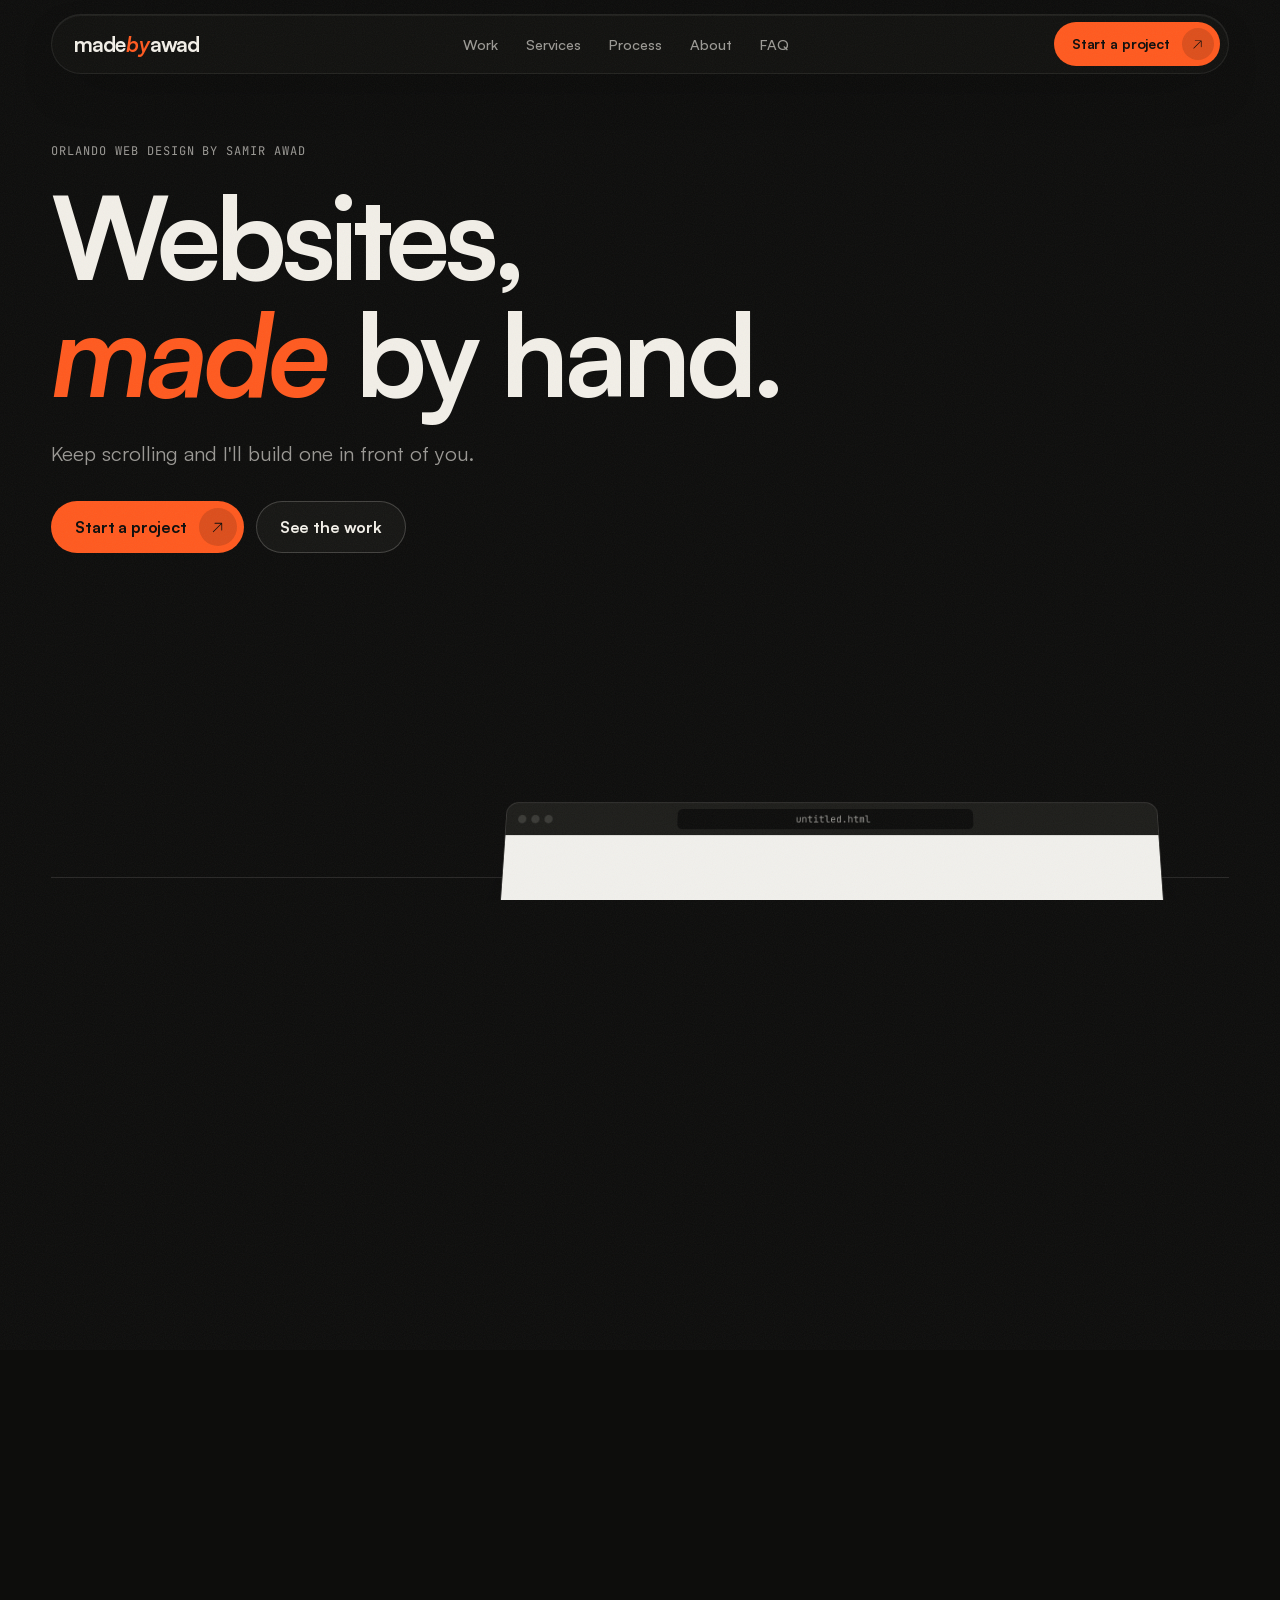
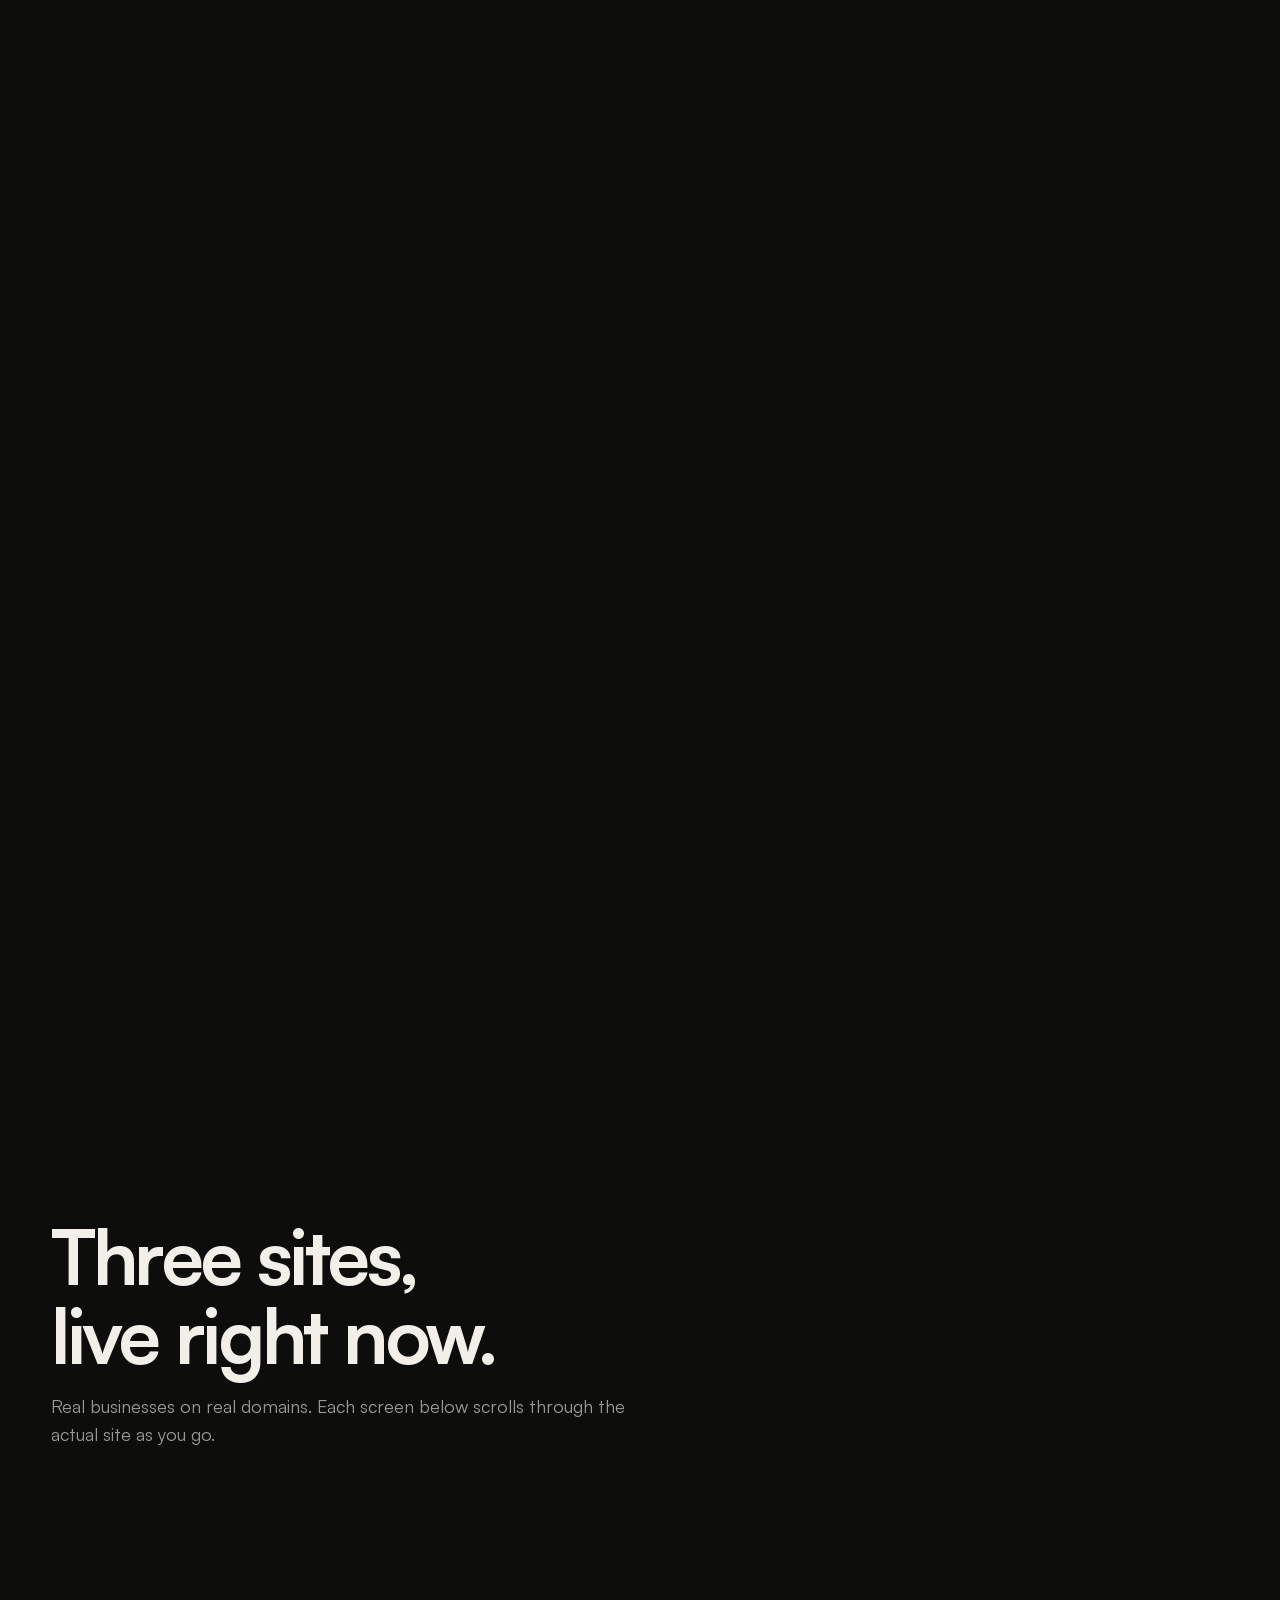
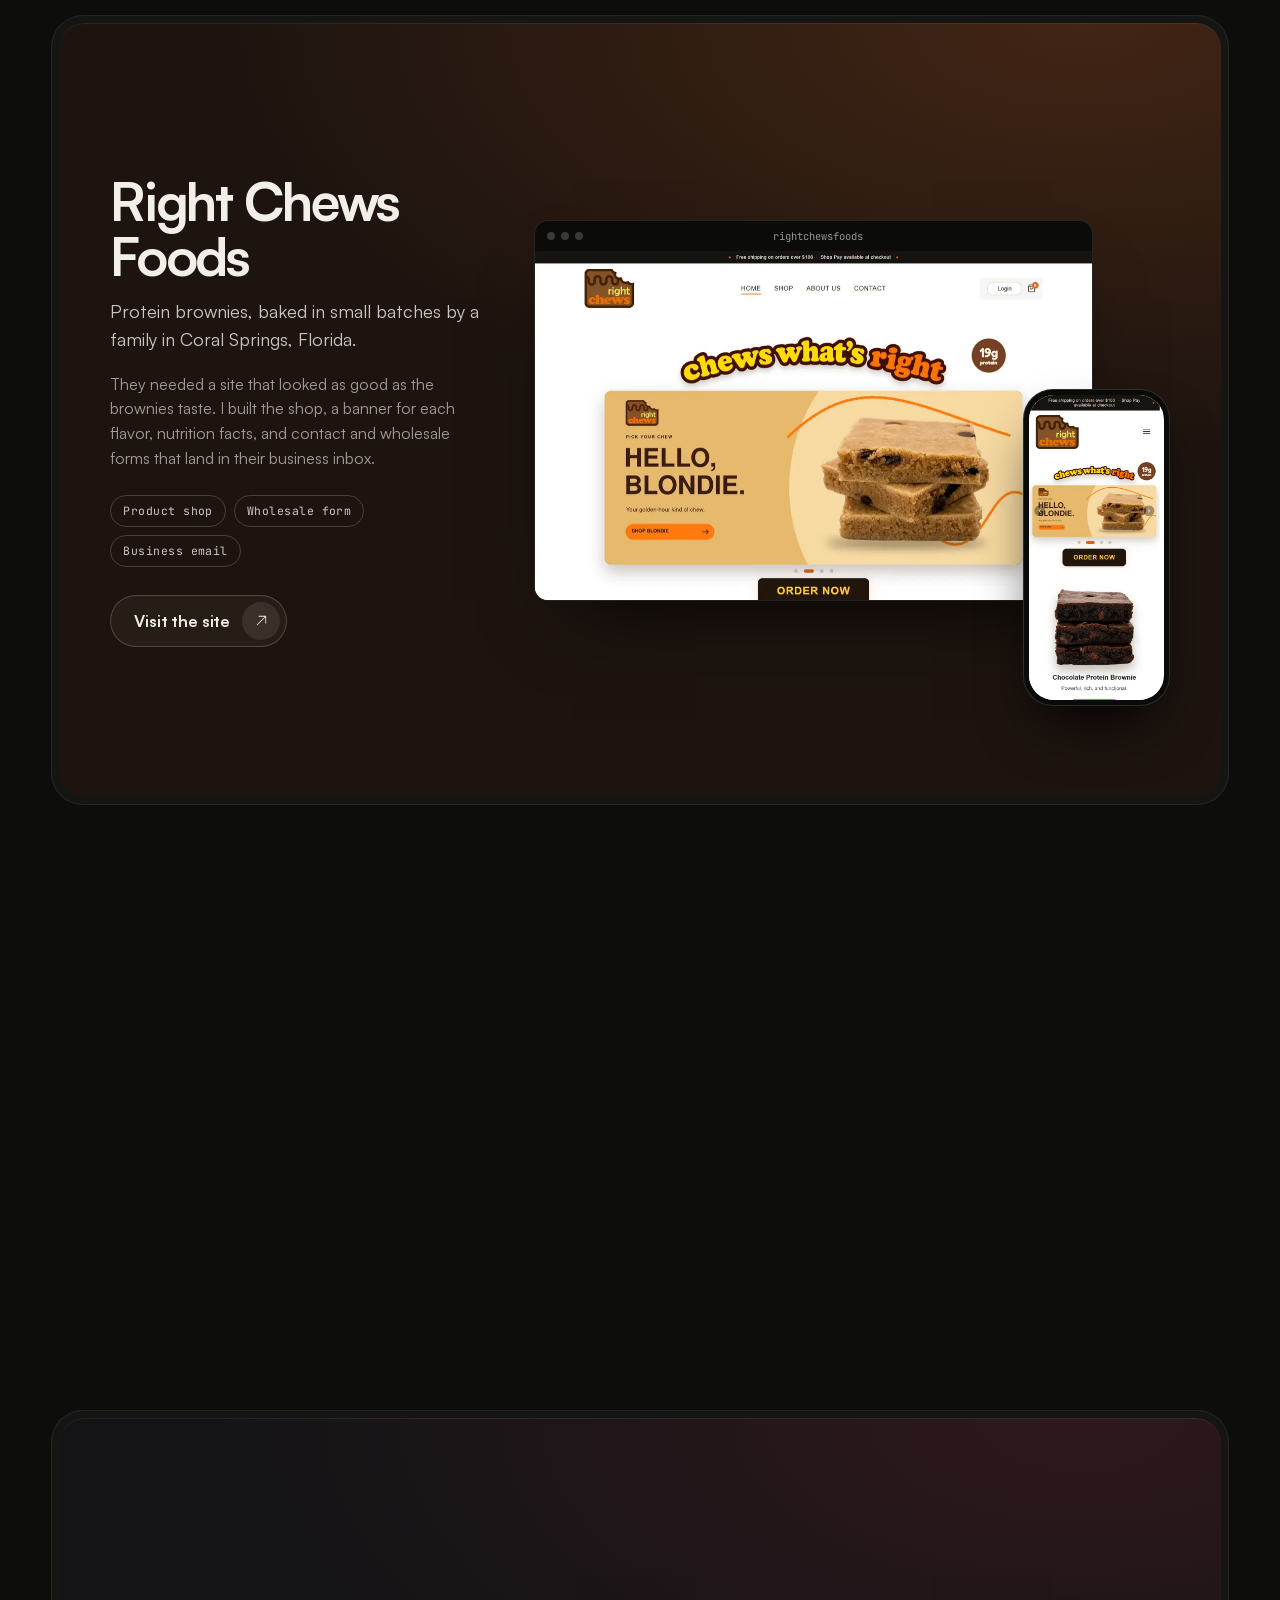
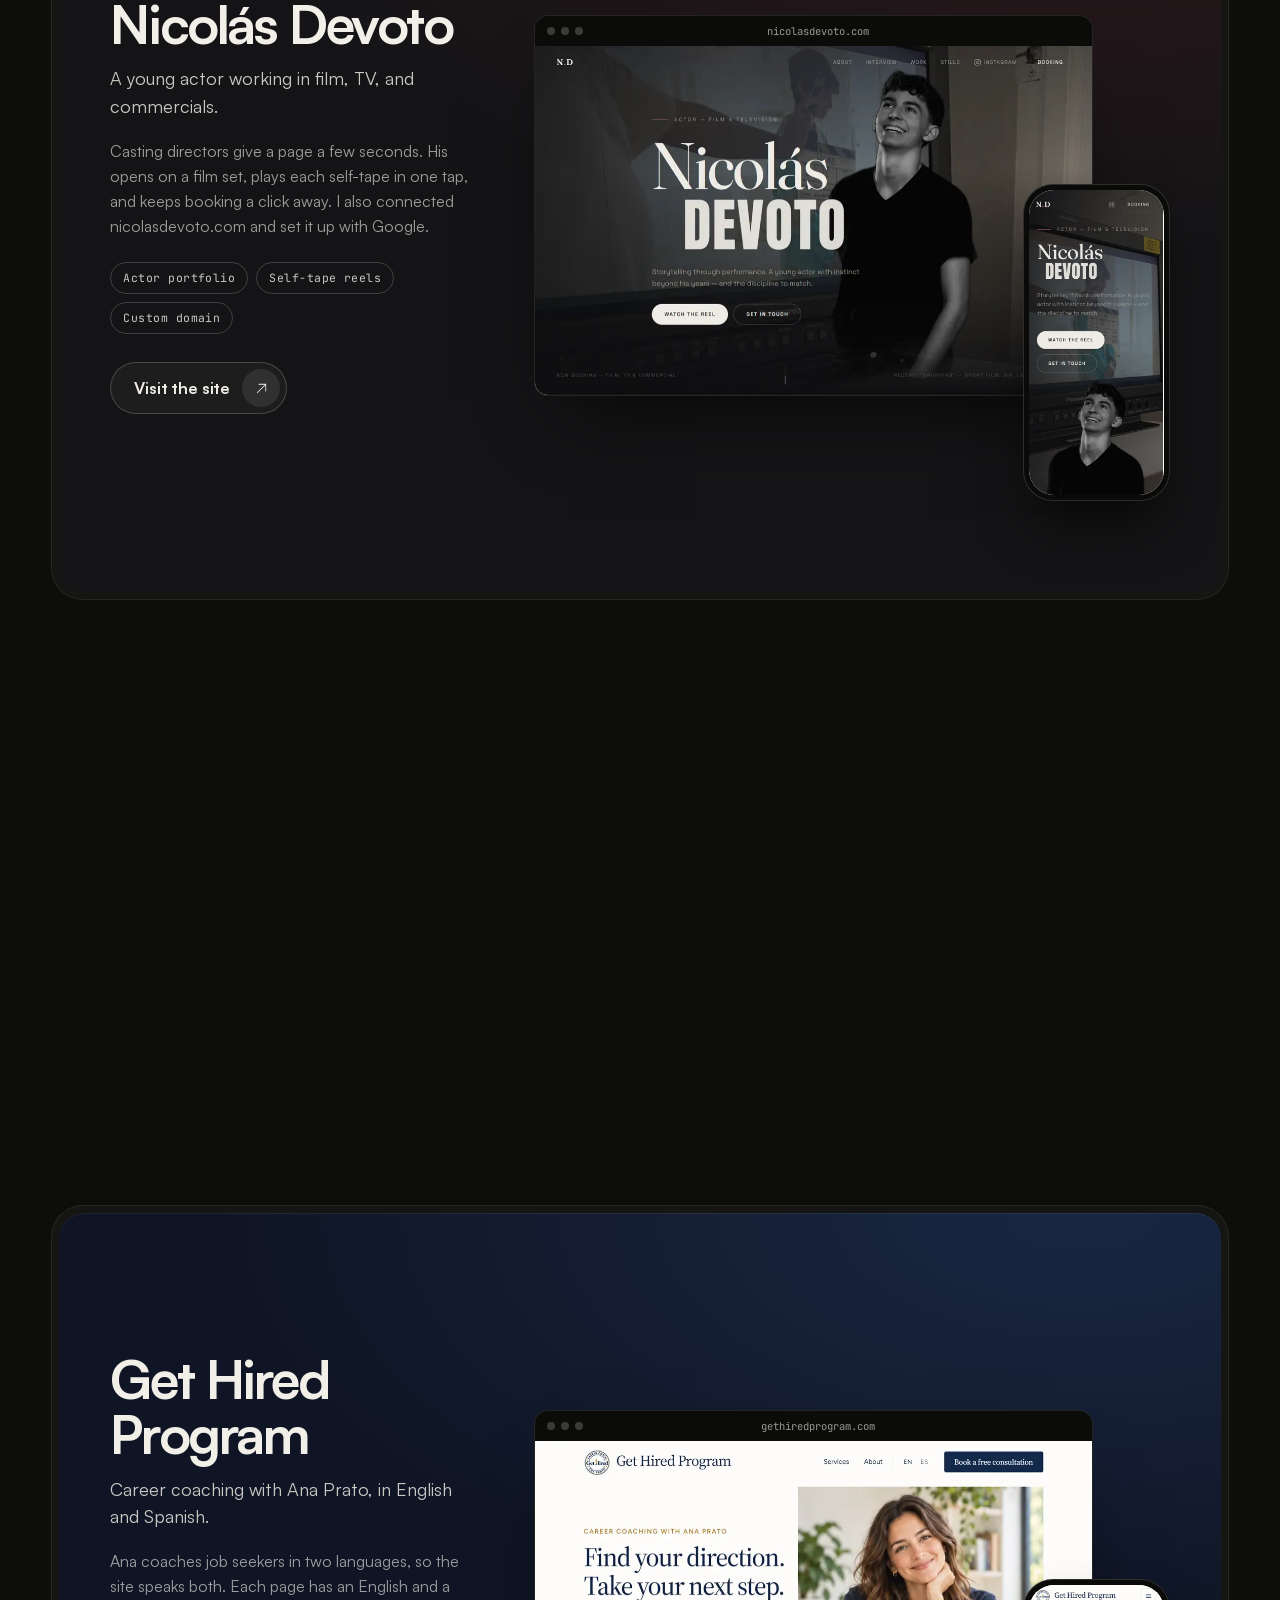
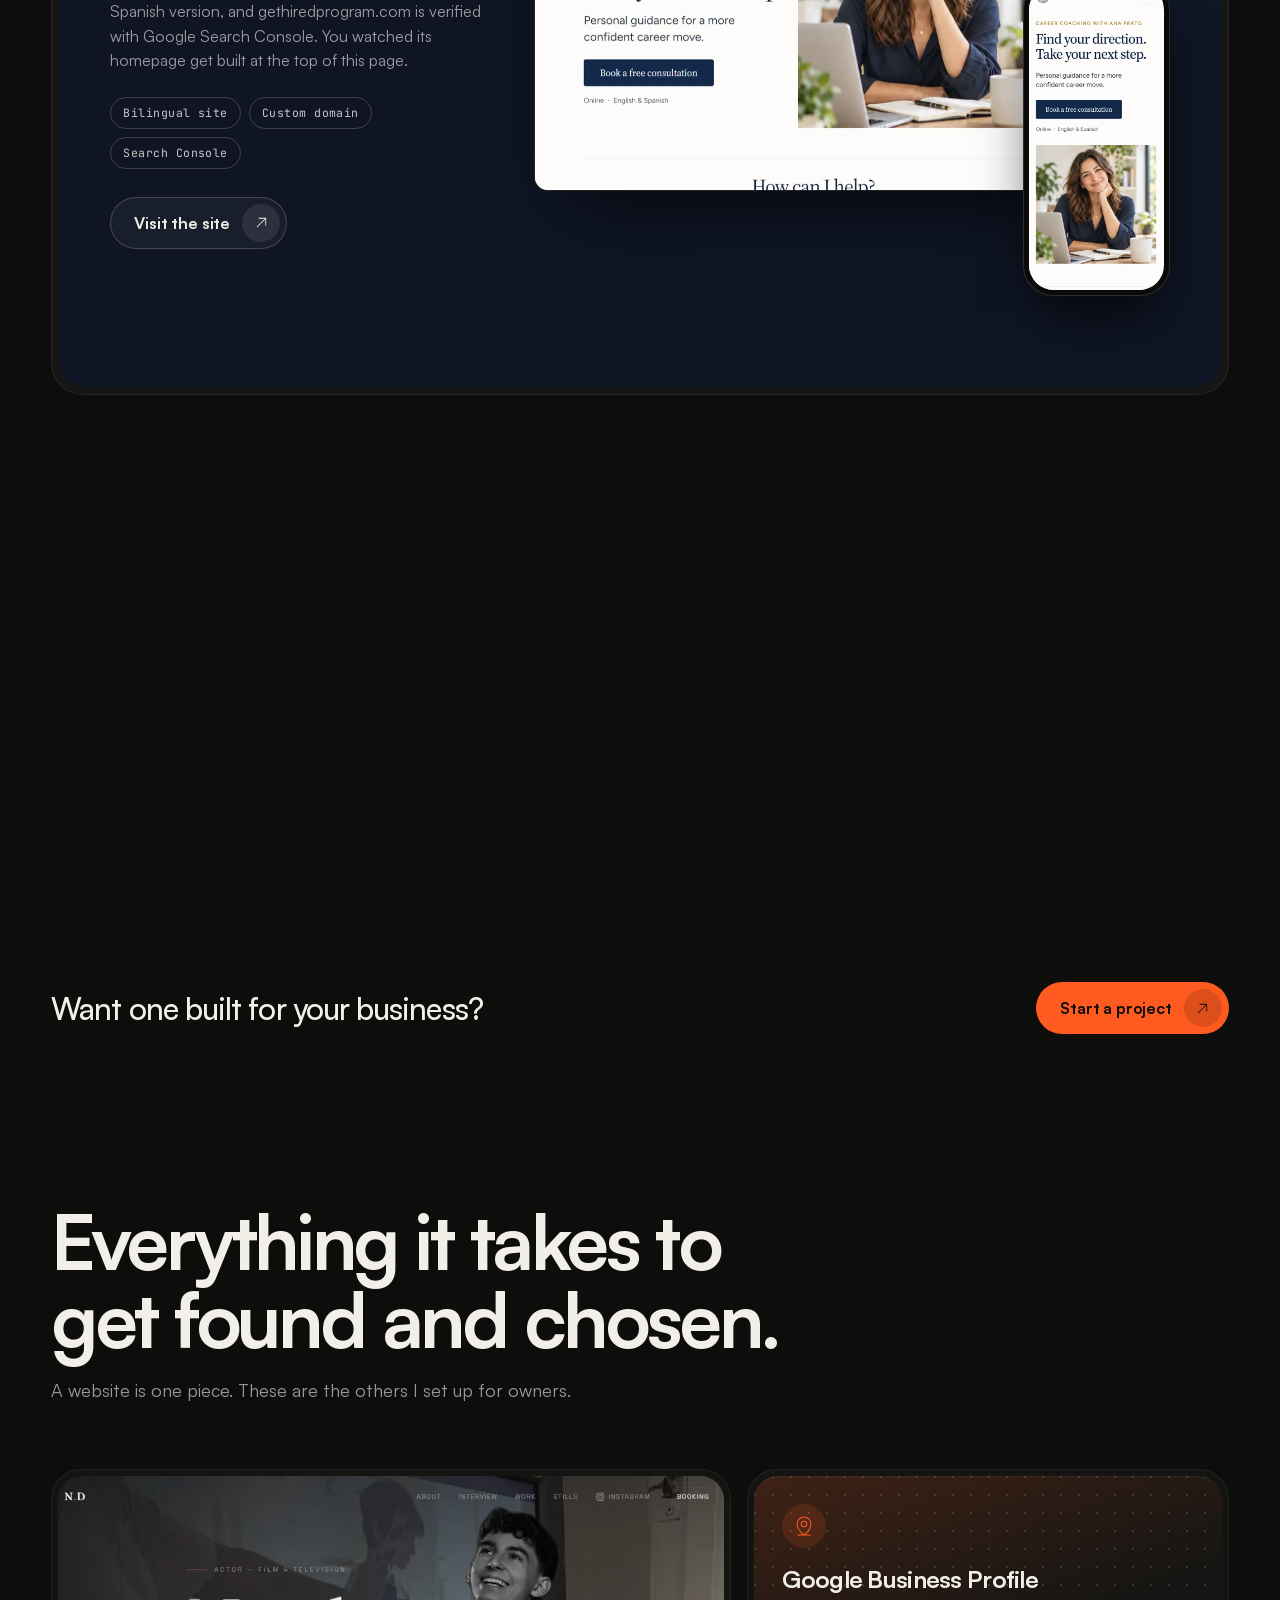
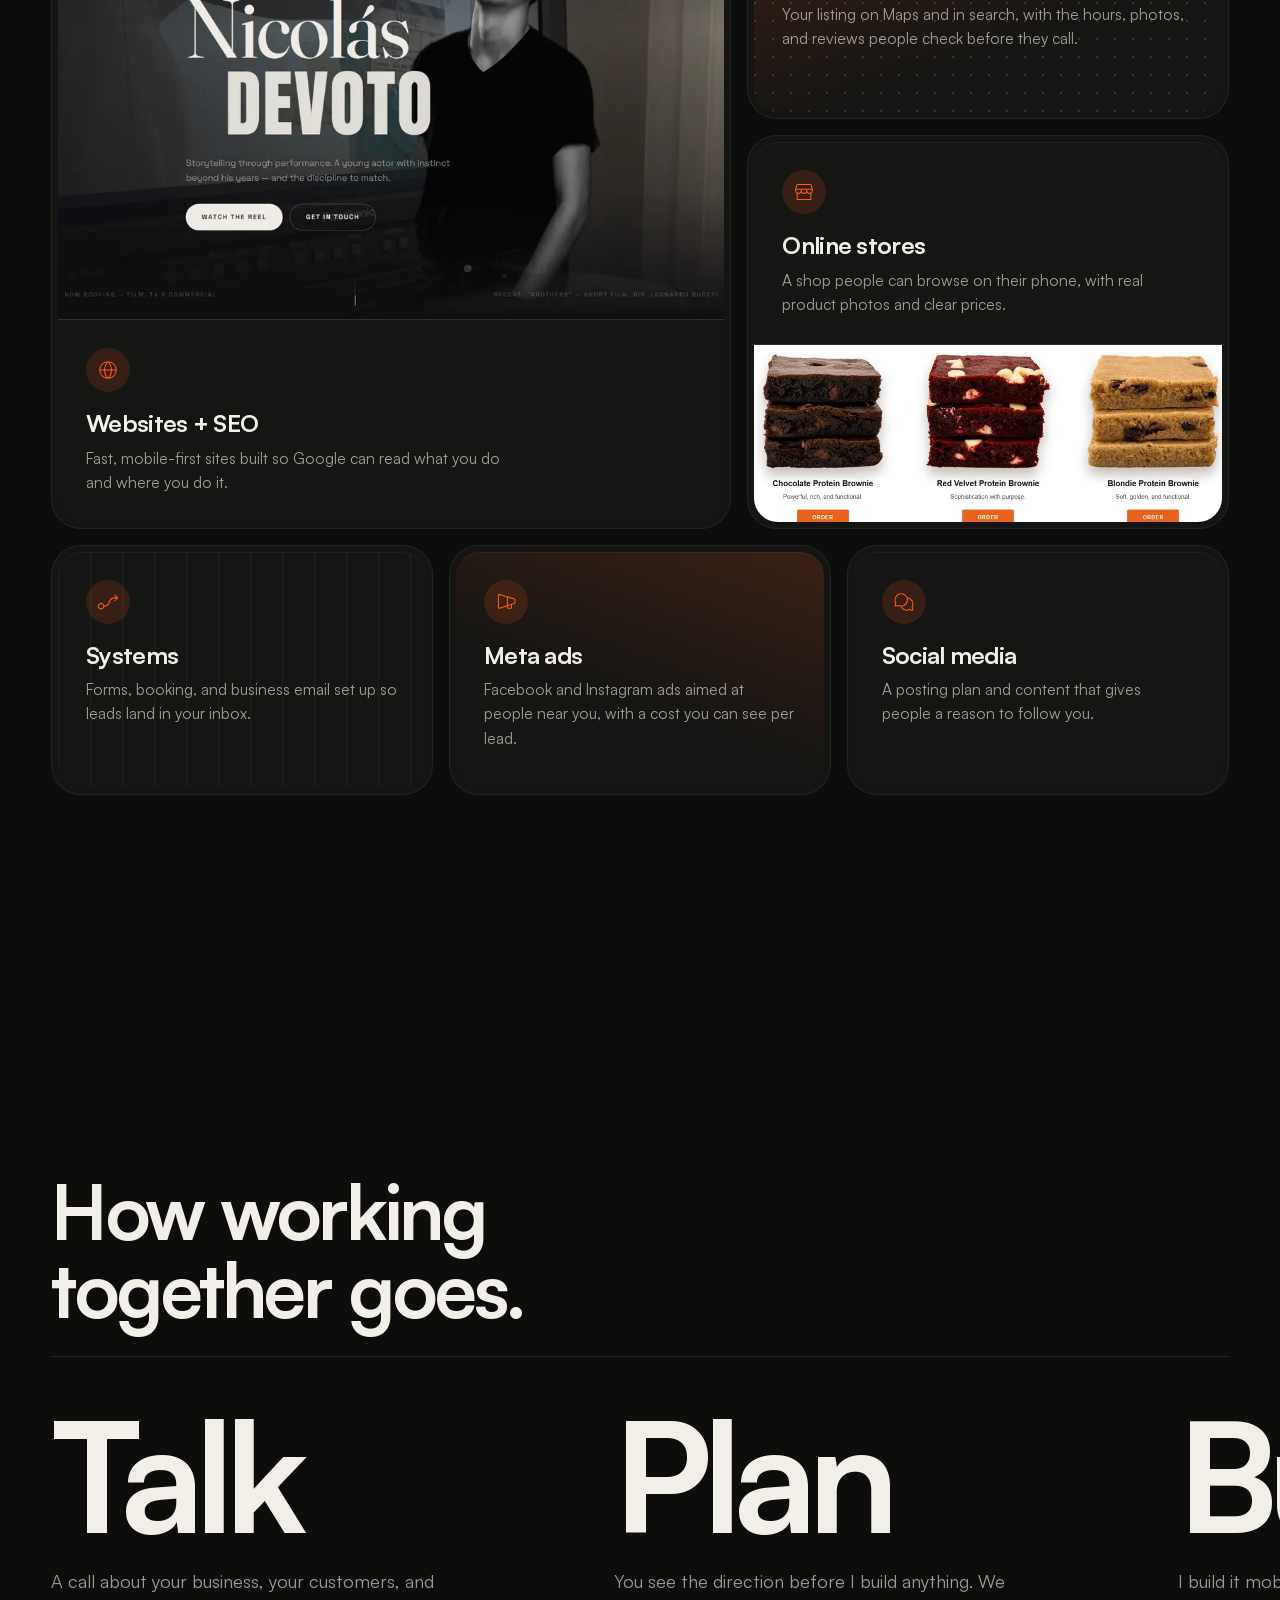
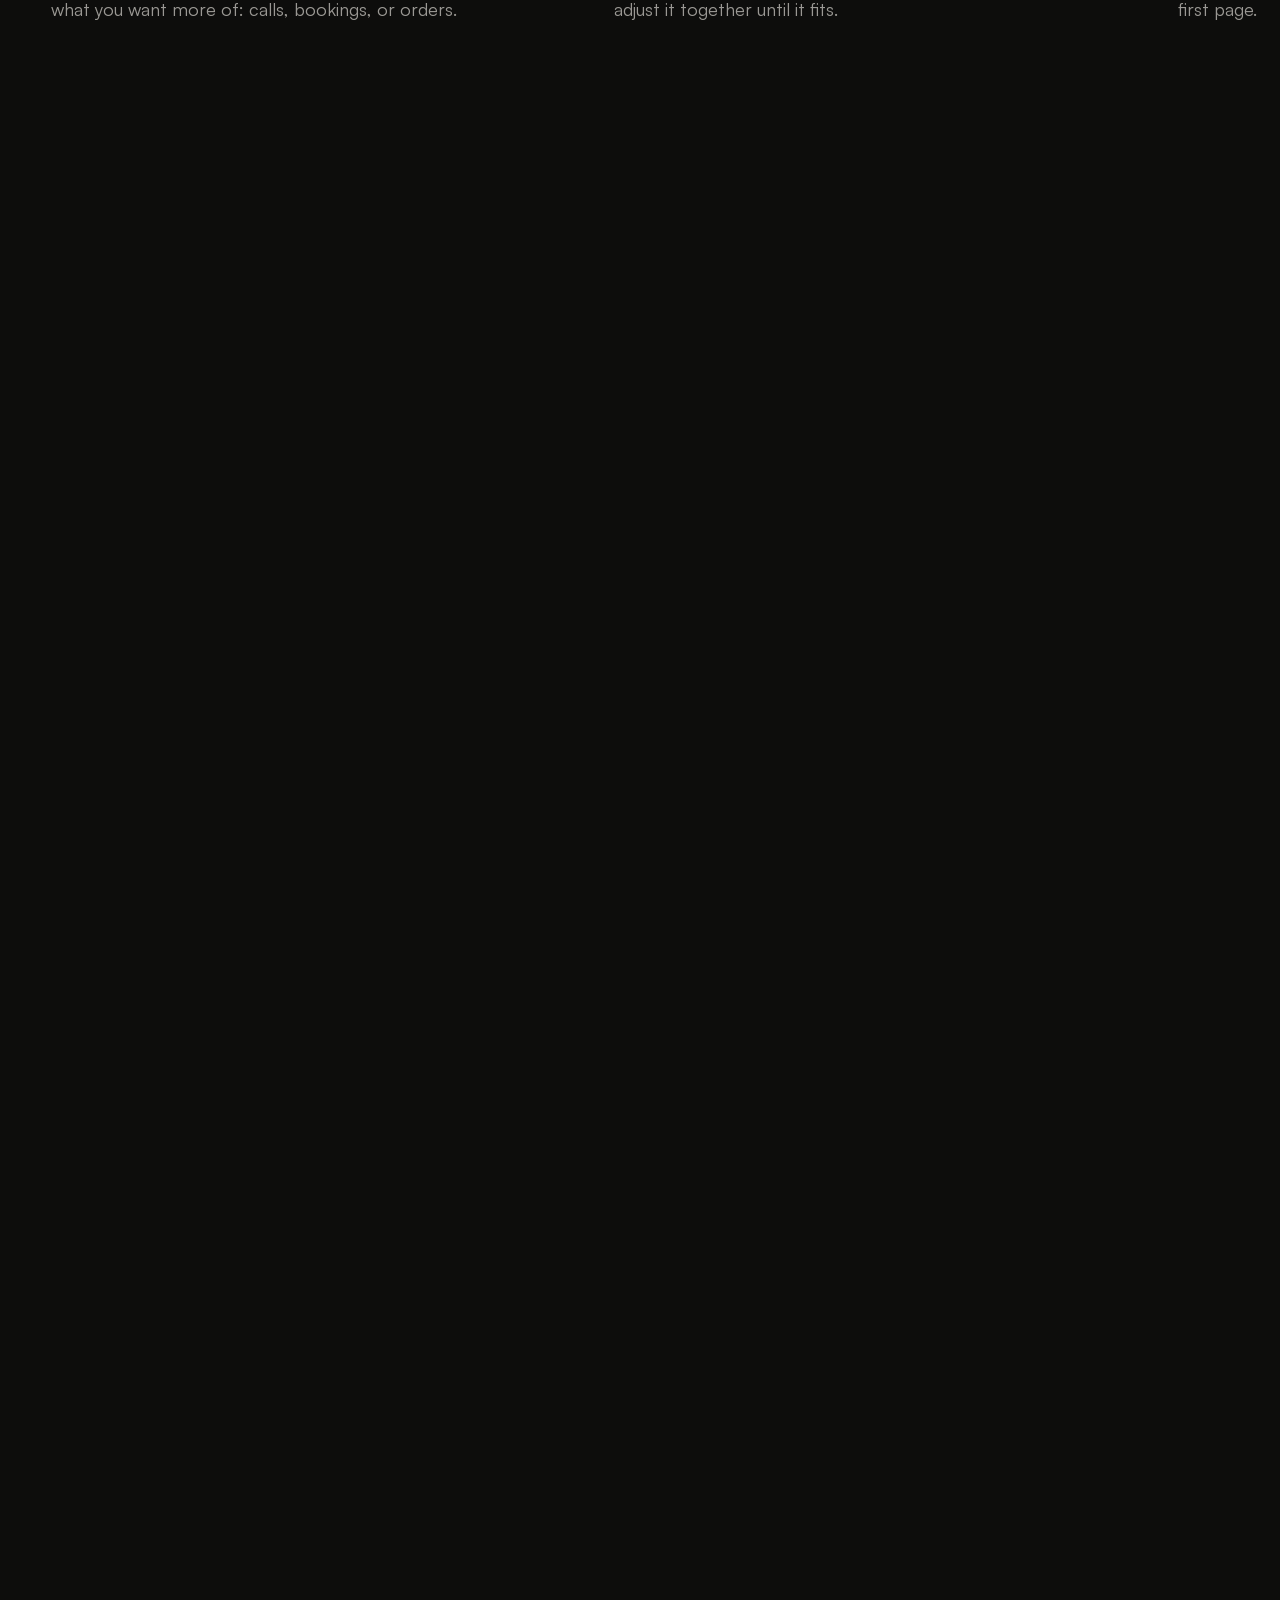
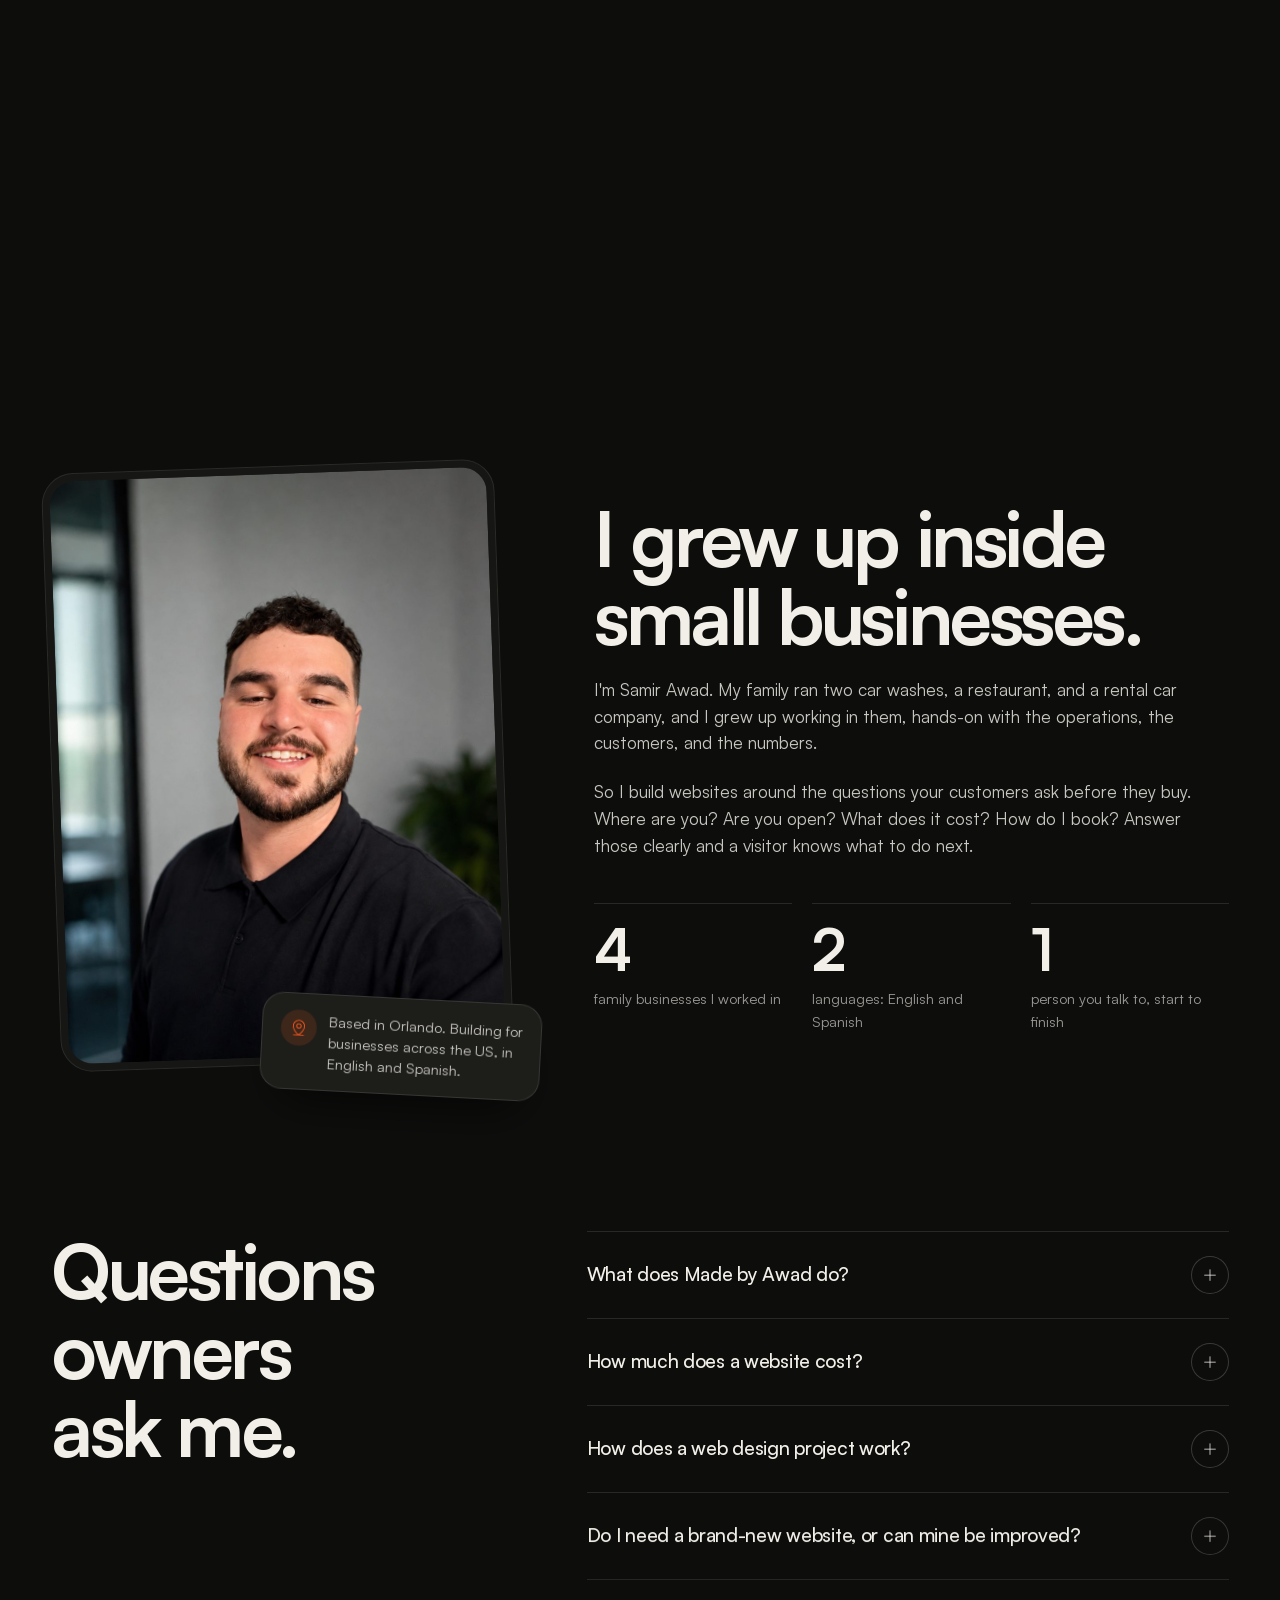
==== commit 151b20d4: "Add web design service page Co-Authored-By: Claude Opus 5.5 <noreply@anthropic.com>" ====
--- a/index.html
+++ b/index.html
@@ -453,7 +453,7 @@
             <div class="cell-media"><img src="img/svc-web.webp" alt="The homepage of nicolasdevoto.com" width="1000" height="625" loading="lazy" decoding="async"></div>
             <div class="cell-text">
               <span class="cell-ic"><svg><use href="#i-globe-simple"/></svg></span>
-              <h3>Websites + SEO</h3>
+              <h3><a href="/web-design/">Websites + SEO</a></h3>
               <p>Fast, mobile-first sites built so Google can read what you do and where you do it.</p>
             </div>
           </div>
--- a/css/style.css
+++ b/css/style.css
@@ -932,3 +932,51 @@
 
 .legal-home { margin-left: auto; }
 .legal code { font-family: var(--mono); font-size: .9em; padding: 2px 6px; border-radius: 6px; background: var(--ink-3); }
+
+/* ============ Service pages ============ */
+.cell h3 a { color: inherit; text-decoration: none; }
+.cell h3 a:hover { text-decoration: underline; text-decoration-thickness: 1px; text-underline-offset: 4px; }
+.svc-main { padding-top: calc(var(--header-h) + 64px); }
+.svc-hero h1 {
+  margin-top: 18px; max-width: 13ch;
+  font-size: clamp(44px, 7.4vw, 104px); font-weight: 700; line-height: 1; letter-spacing: -.045em;
+  text-wrap: balance;
+}
+.svc-hero h1 em { color: var(--orange); padding-right: .04em; }
+.svc-hero .lede { max-width: 58ch; margin-top: 28px; color: var(--paper-82); }
+.svc-ctas { display: flex; flex-wrap: wrap; gap: 12px; margin-top: 32px; }
+.svc-sec { padding-top: var(--section-y); }
+.svc-sec .h2 { font-size: clamp(34px, 4.6vw, 64px); max-width: 18ch; }
+.svc-list { display: grid; grid-template-columns: repeat(3, 1fr); gap: 0 clamp(24px, 4vw, 56px); margin-top: clamp(32px, 5vw, 56px); }
+.svc-list div { padding: 22px 0 28px; border-top: 1px solid var(--line); }
+.svc-list dt { font-size: 20px; font-weight: 700; letter-spacing: -.02em; }
+.svc-list dd { margin-top: 8px; max-width: 38ch; font-size: 16px; color: var(--muted); }
+.svc-shots { display: grid; grid-template-columns: repeat(3, 1fr); gap: clamp(16px, 2vw, 28px); margin-top: clamp(32px, 5vw, 56px); }
+.shot { display: block; text-decoration: none; }
+.shot-frame { aspect-ratio: 16 / 10; overflow: hidden; border-radius: 14px; border: 1px solid var(--line); background: #fff; }
+.shot-frame img { width: 100%; height: 100%; object-fit: cover; object-position: top; transition: transform 1.2s var(--ease); }
+.shot:hover .shot-frame img { transform: scale(1.03); }
+.shot h3 { margin-top: 16px; font-size: 20px; font-weight: 700; letter-spacing: -.02em; }
+.shot p { margin-top: 4px; max-width: 40ch; font-size: 15.5px; color: var(--muted); }
+.svc-steps { display: grid; grid-template-columns: repeat(5, 1fr); gap: clamp(16px, 2.4vw, 36px); margin-top: clamp(32px, 5vw, 56px); padding: 0; list-style: none; }
+.svc-steps li { padding-top: 18px; border-top: 1px solid var(--line); }
+.svc-steps strong { display: block; font-size: clamp(26px, 2.6vw, 38px); font-weight: 700; letter-spacing: -.04em; line-height: 1.1; }
+.svc-steps li:last-child strong { color: var(--orange); font-style: italic; }
+.svc-steps p { margin-top: 10px; font-size: 15.5px; color: var(--muted); }
+.svc-prose p { margin-top: 22px; max-width: 60ch; font-size: clamp(17px, 1.35vw, 19px); color: var(--paper-82); }
+.svc-prose a { text-underline-offset: 3px; }
+.svc-faq { display: grid; grid-template-columns: 5fr 7fr; gap: clamp(32px, 6vw, 96px); align-items: start; }
+.svc-faq-list { border-top: 1px solid var(--line); }
+.svc-faq-list div { padding: 24px 0 26px; border-bottom: 1px solid var(--line); }
+.svc-faq-list h3 { font-size: 20px; font-weight: 700; letter-spacing: -.02em; }
+.svc-faq-list p { margin-top: 10px; max-width: 64ch; color: var(--muted); }
+.svc-cta { padding: var(--section-y) 0; }
+.svc-cta .h2 { font-size: clamp(56px, 8vw, 120px); }
+.svc-more { display: flex; flex-wrap: wrap; gap: 8px 24px; margin-top: 40px; font-size: 15px; color: var(--muted); }
+.svc-more a { text-underline-offset: 3px; }
+@media (max-width: 900px) {
+  .svc-list, .svc-shots, .svc-steps, .svc-faq { grid-template-columns: 1fr; }
+  .svc-shots { gap: 36px; }
+  .svc-steps { gap: 0; }
+  .svc-steps li { padding: 18px 0 22px; }
+}
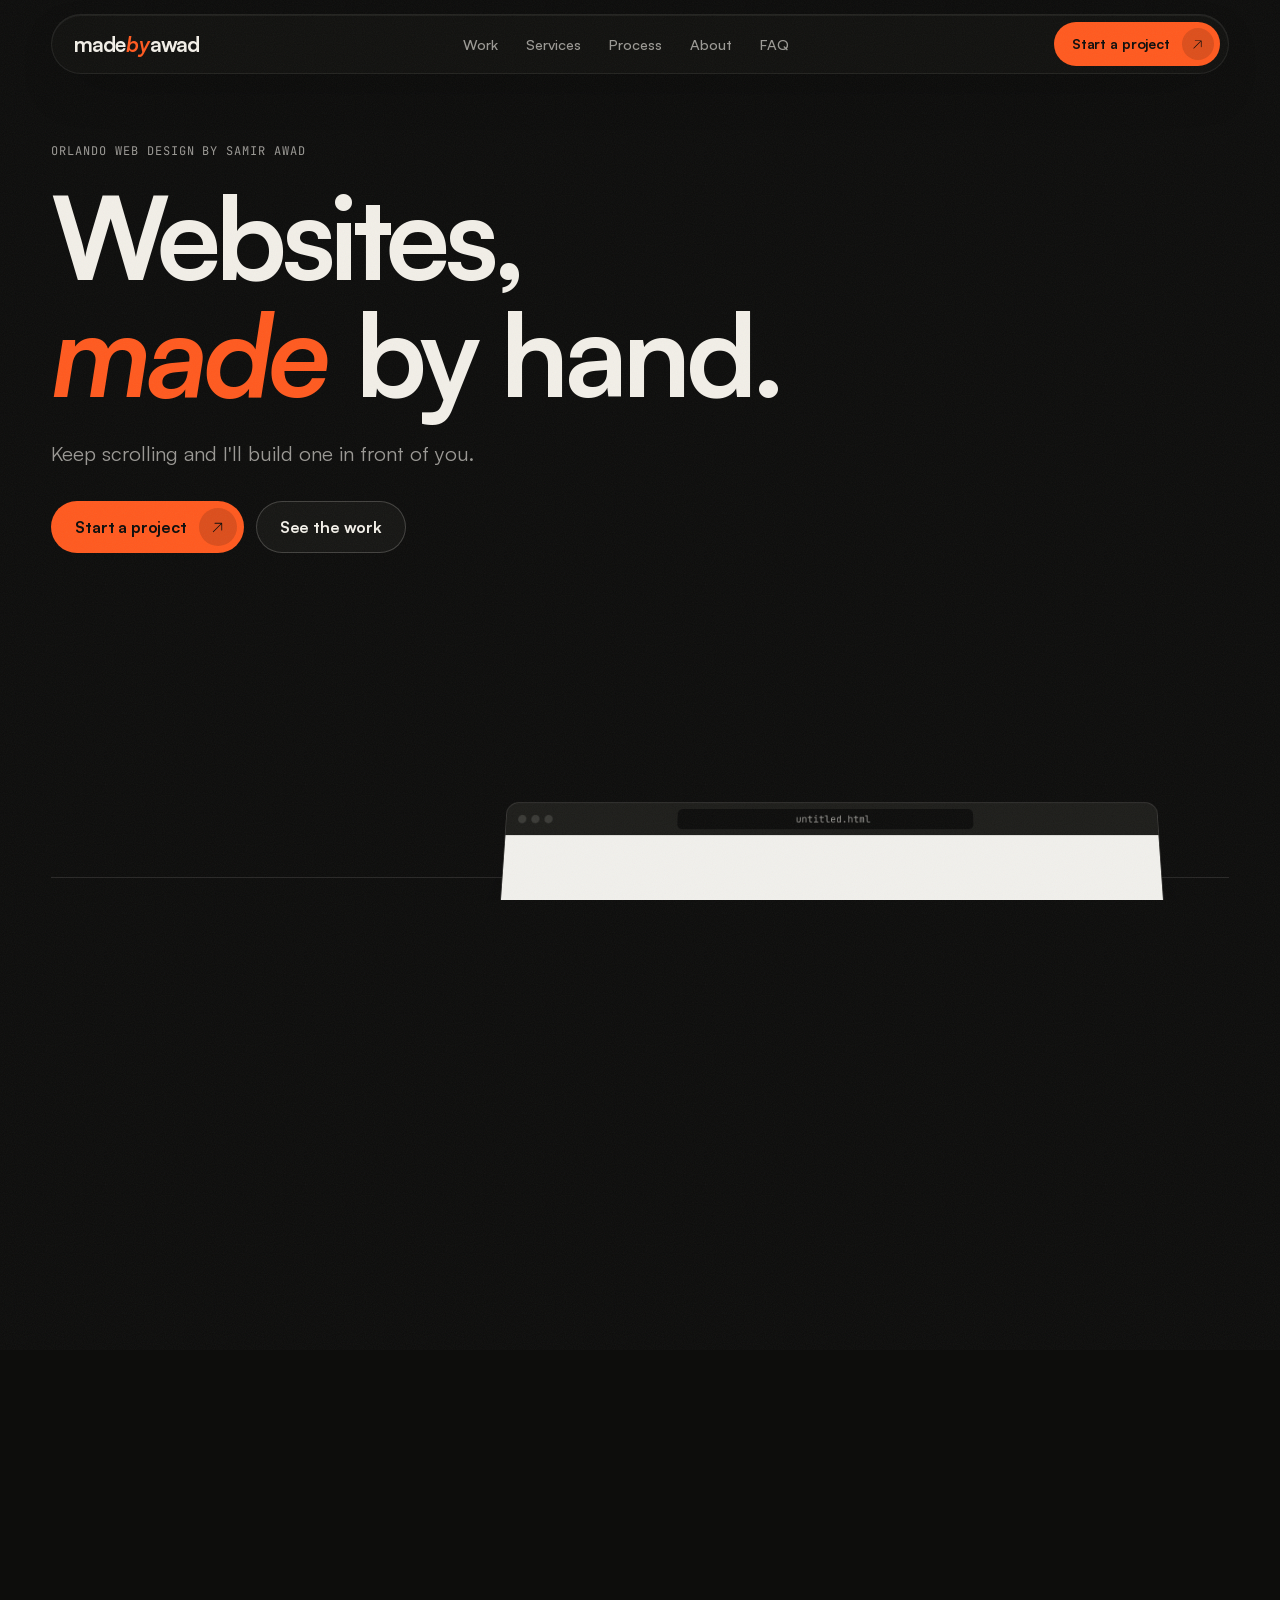
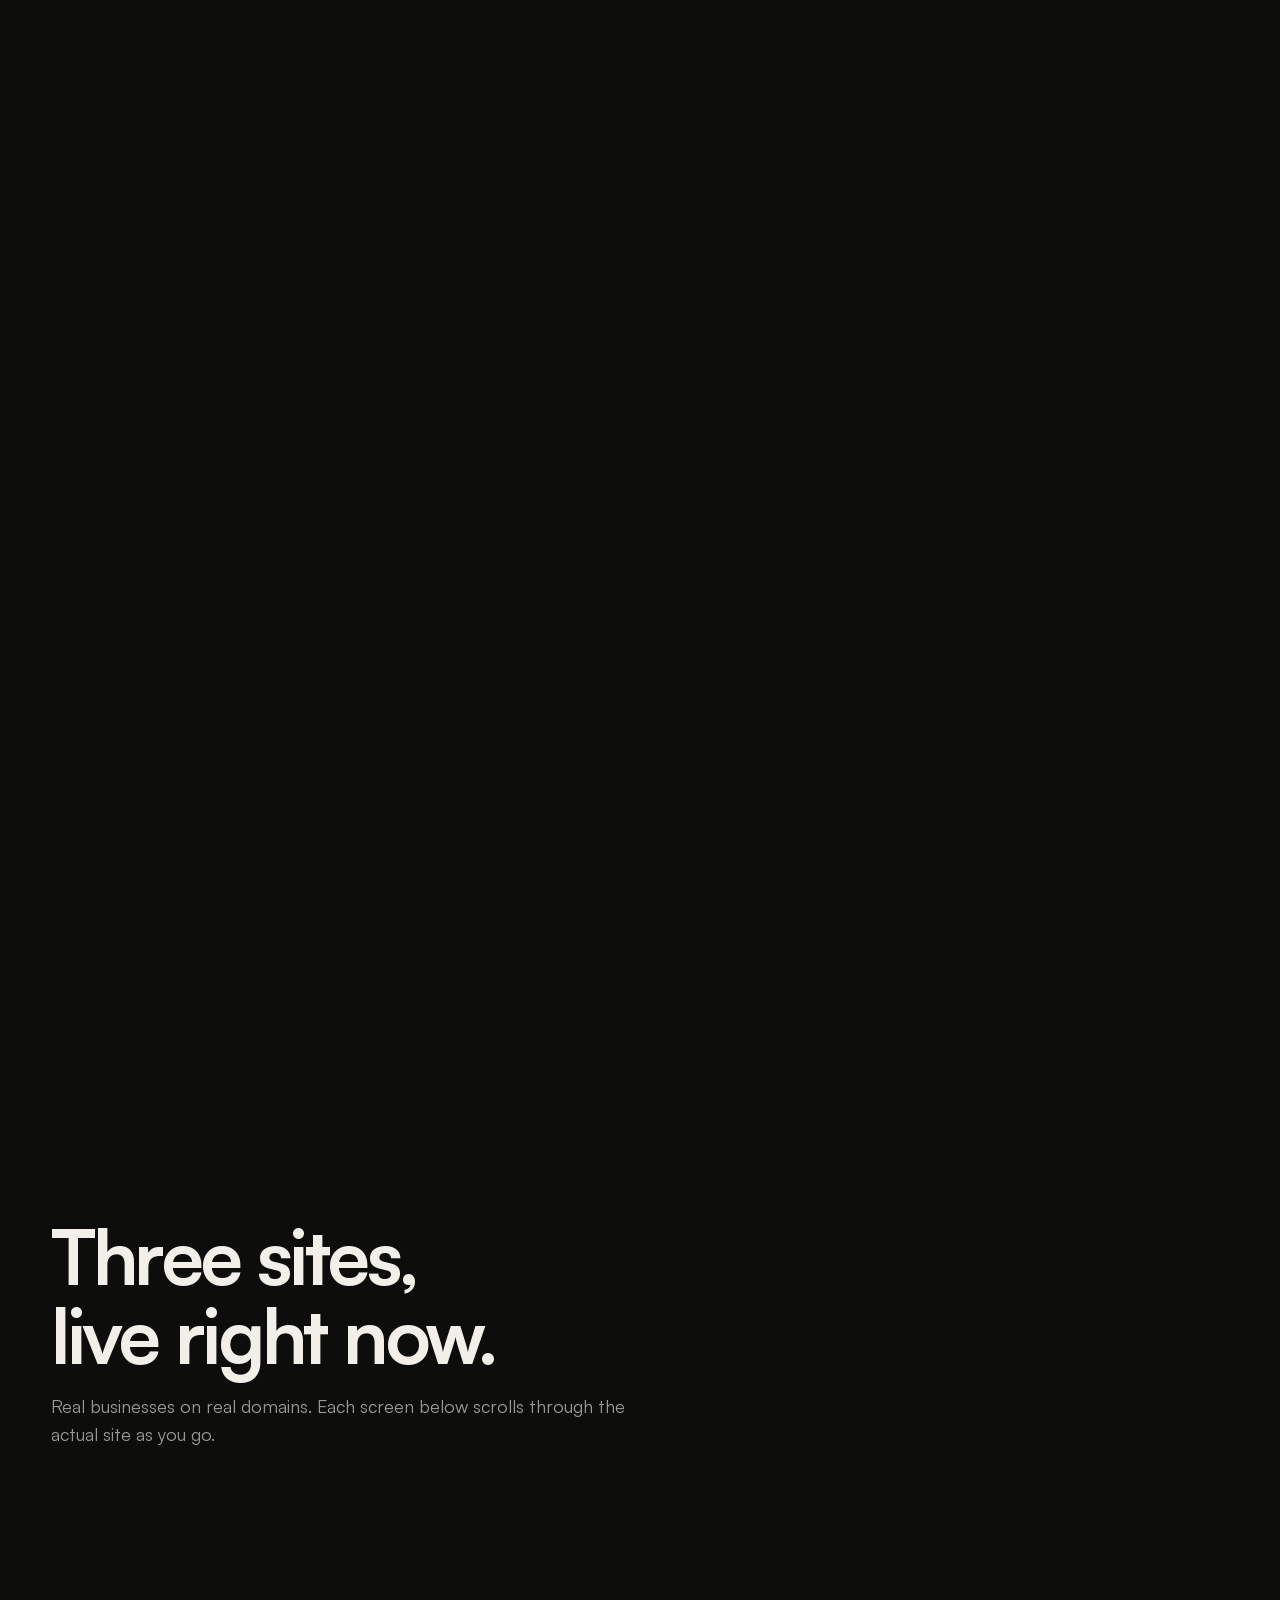
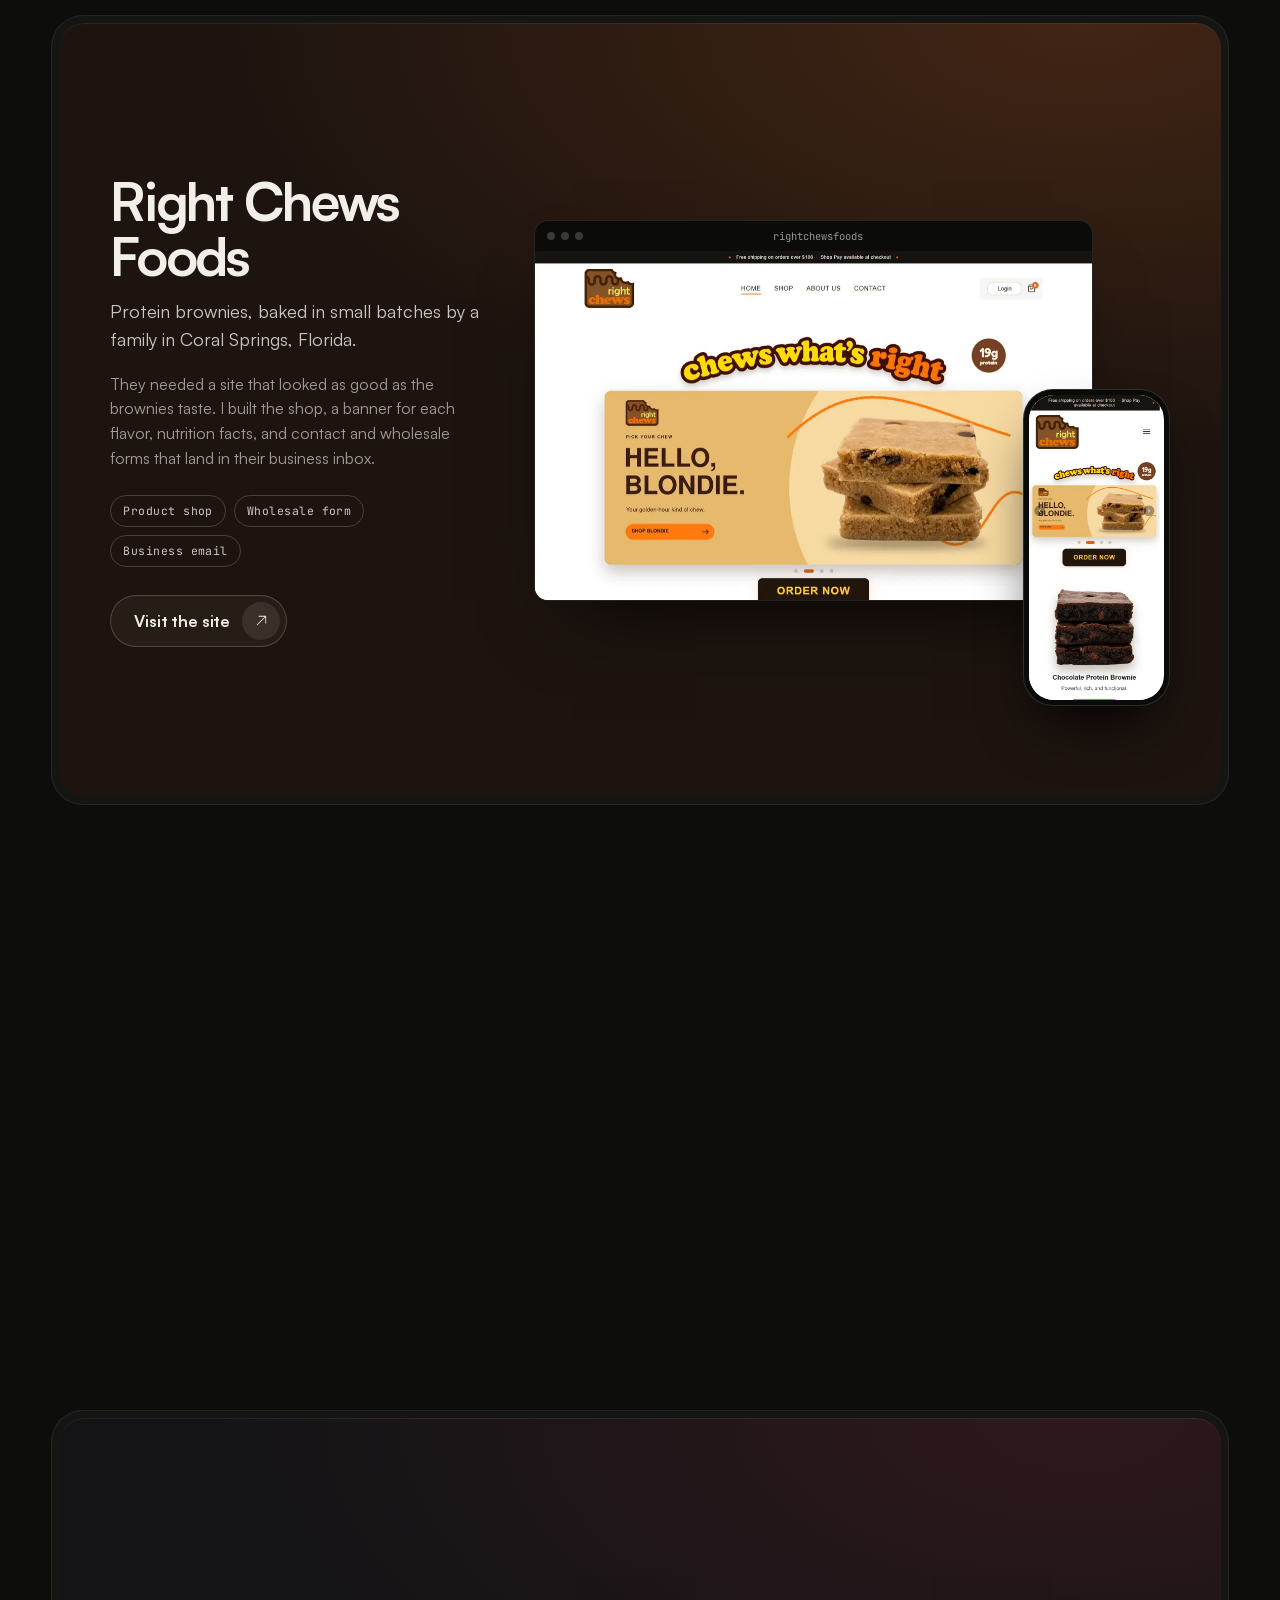
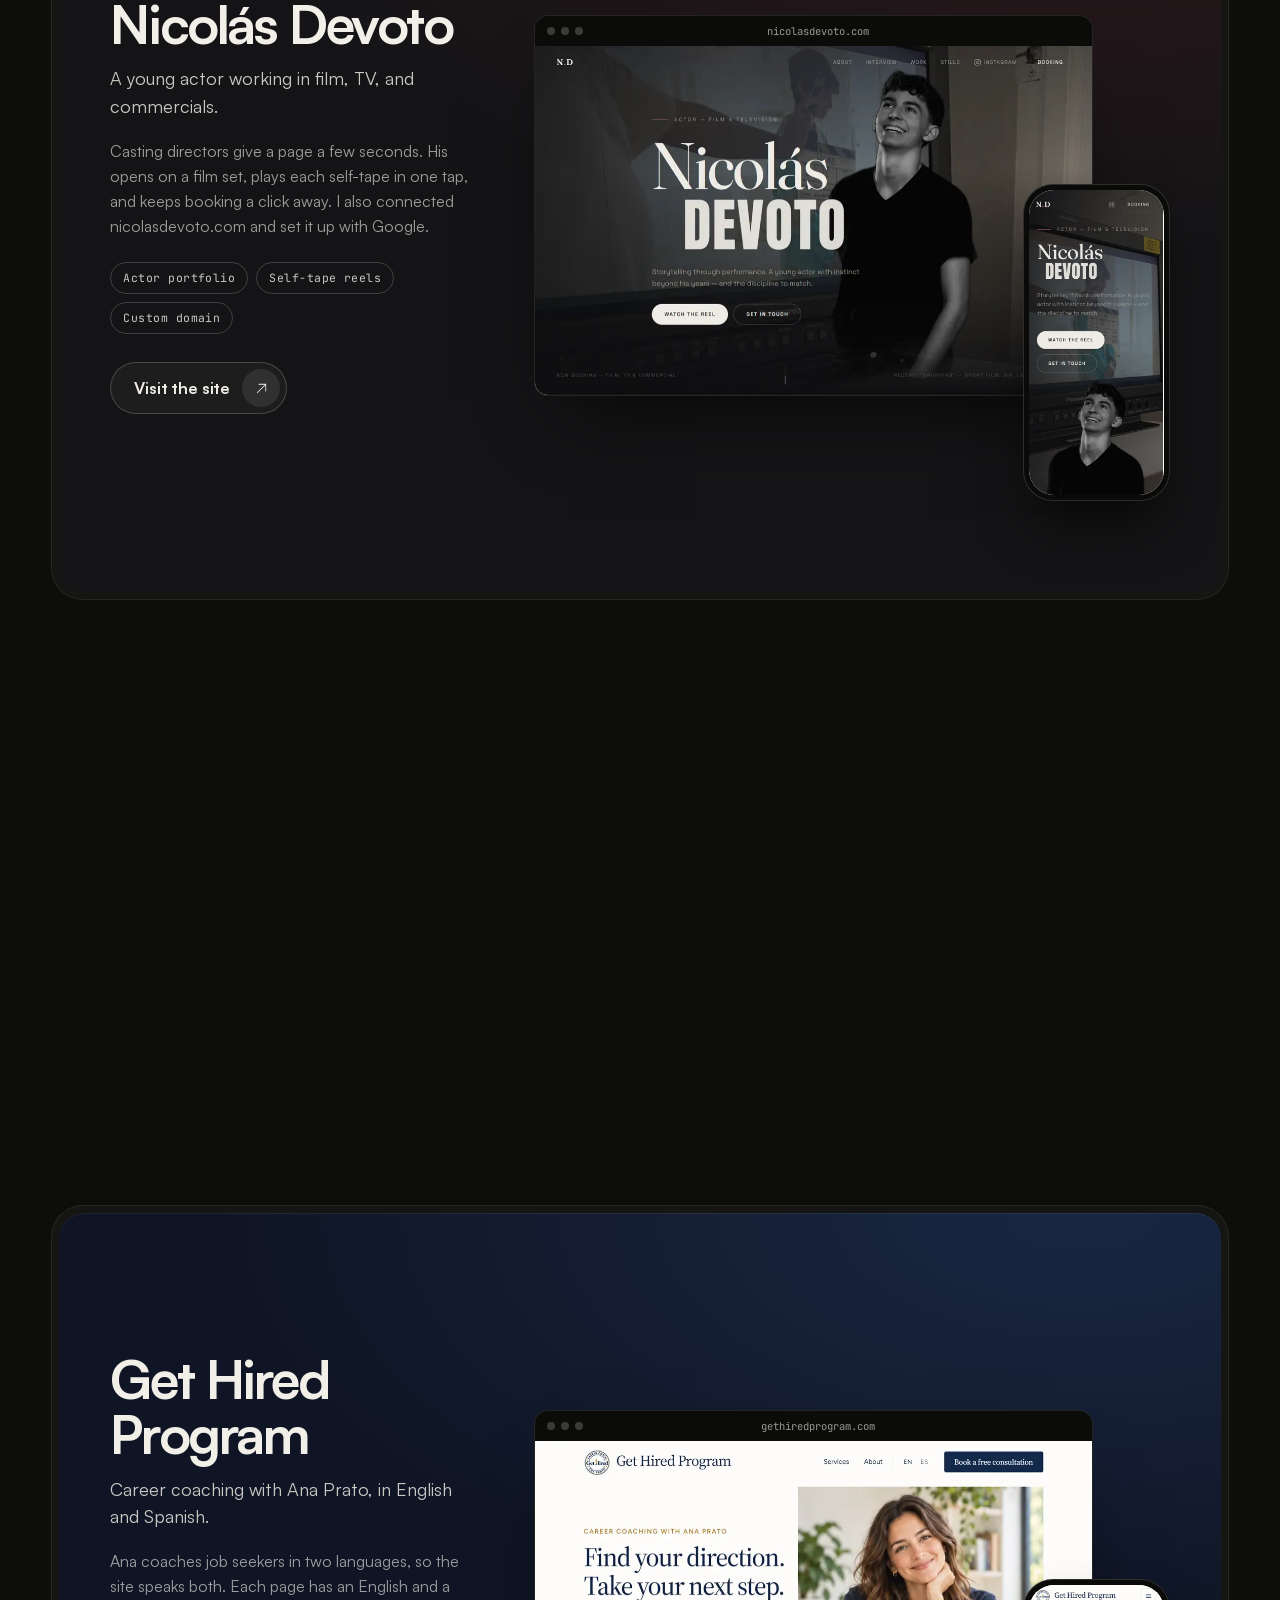
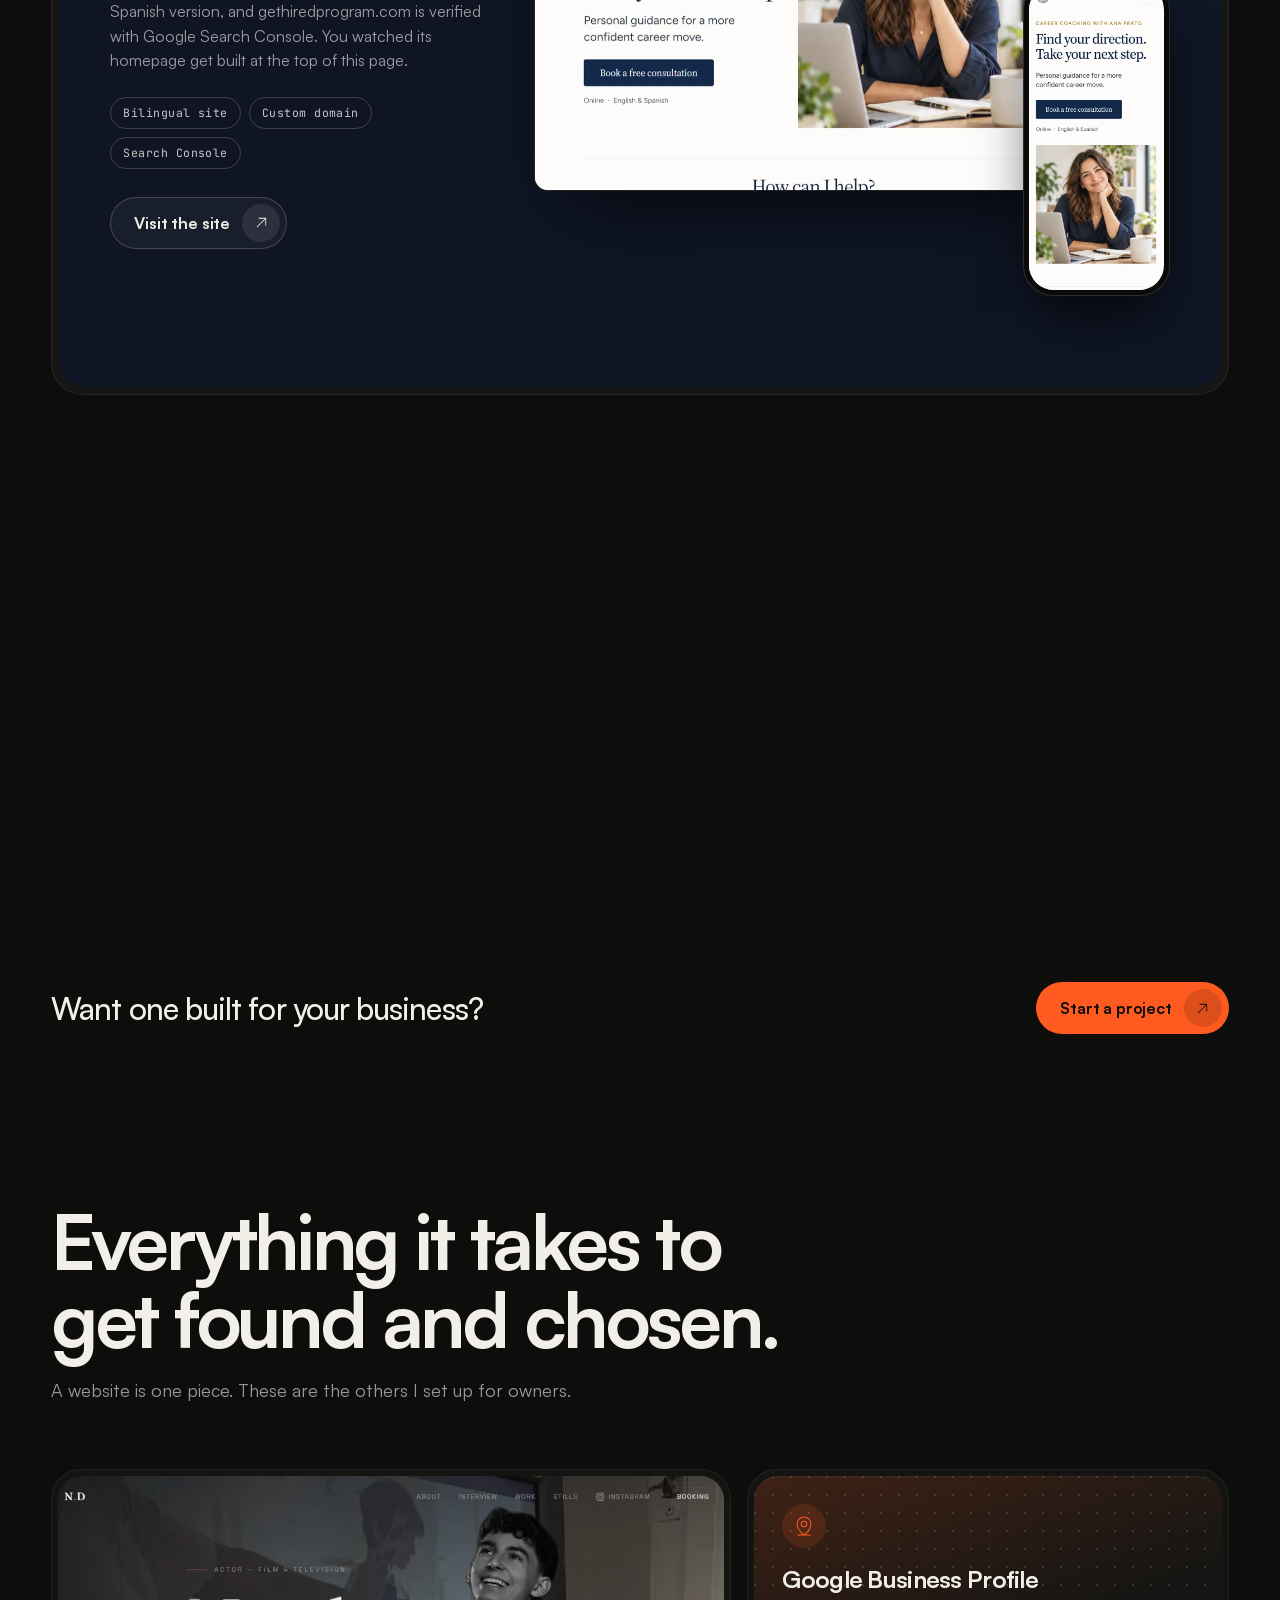
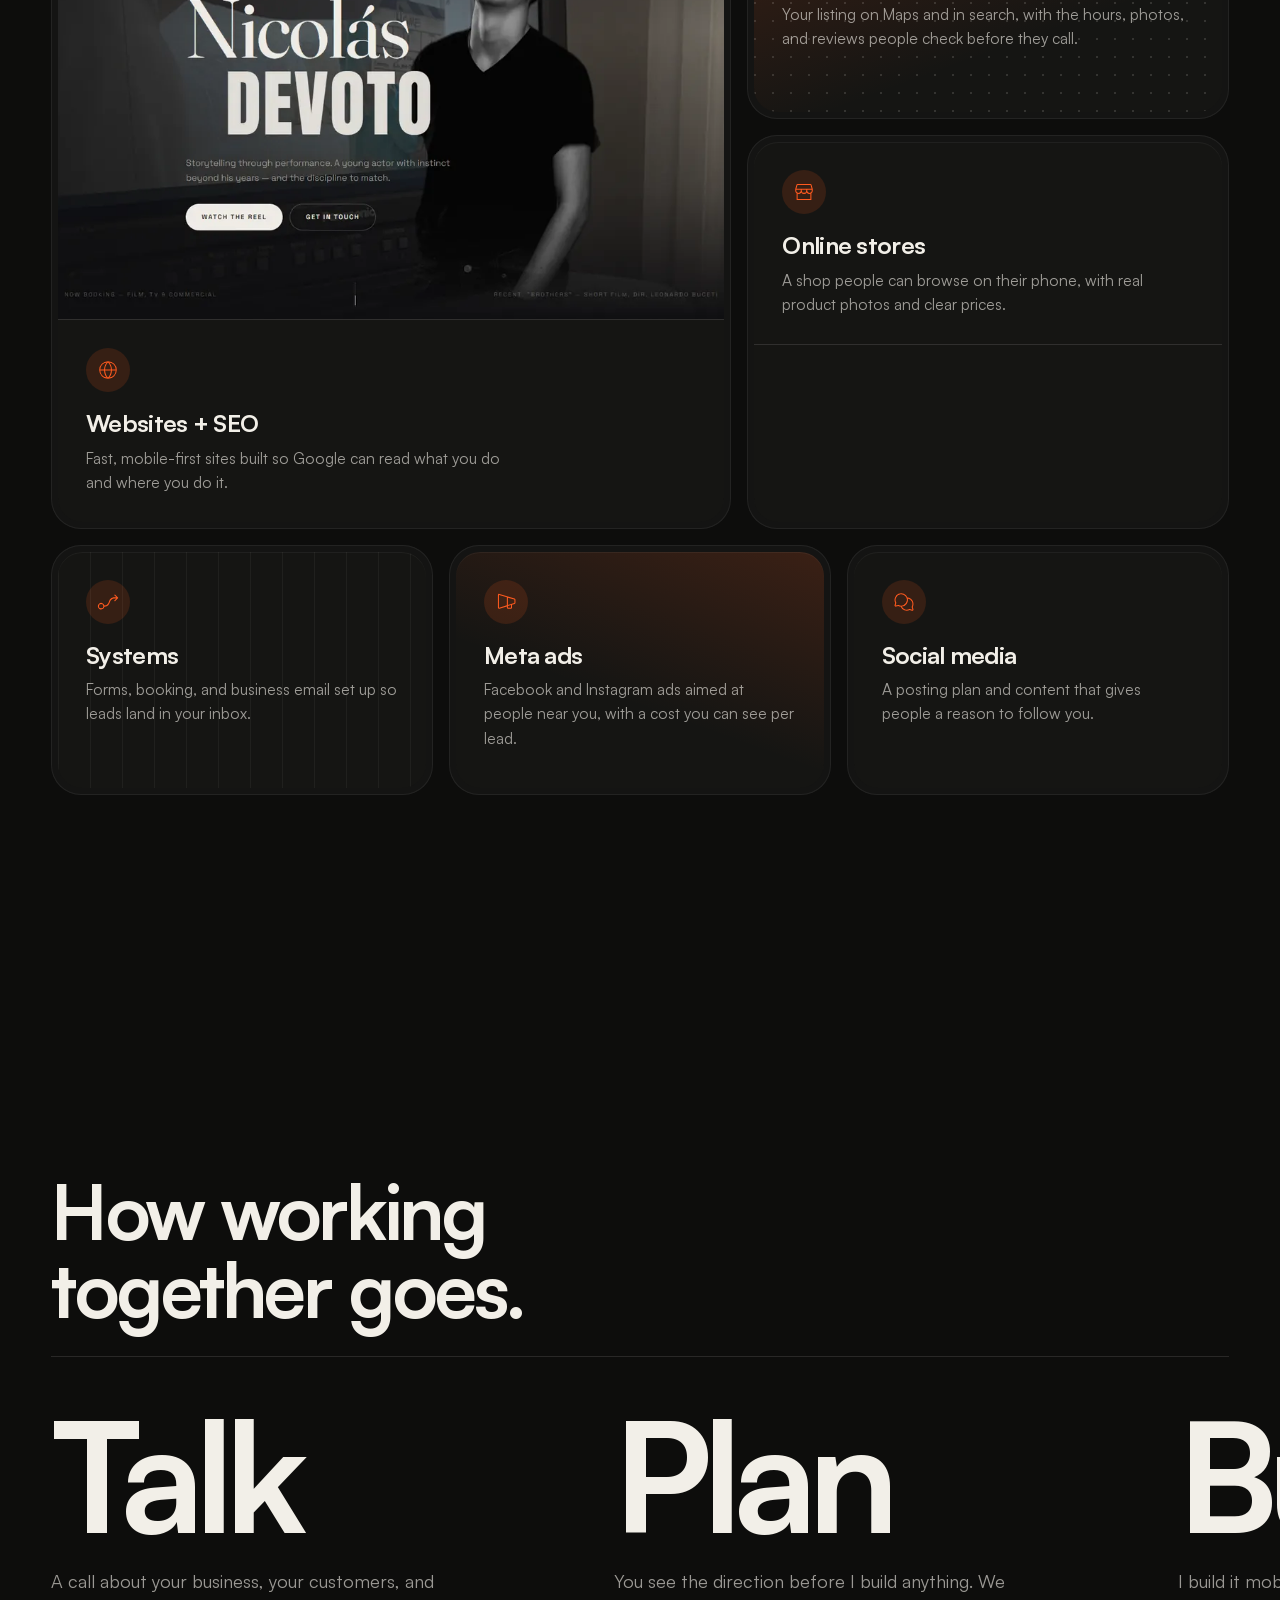
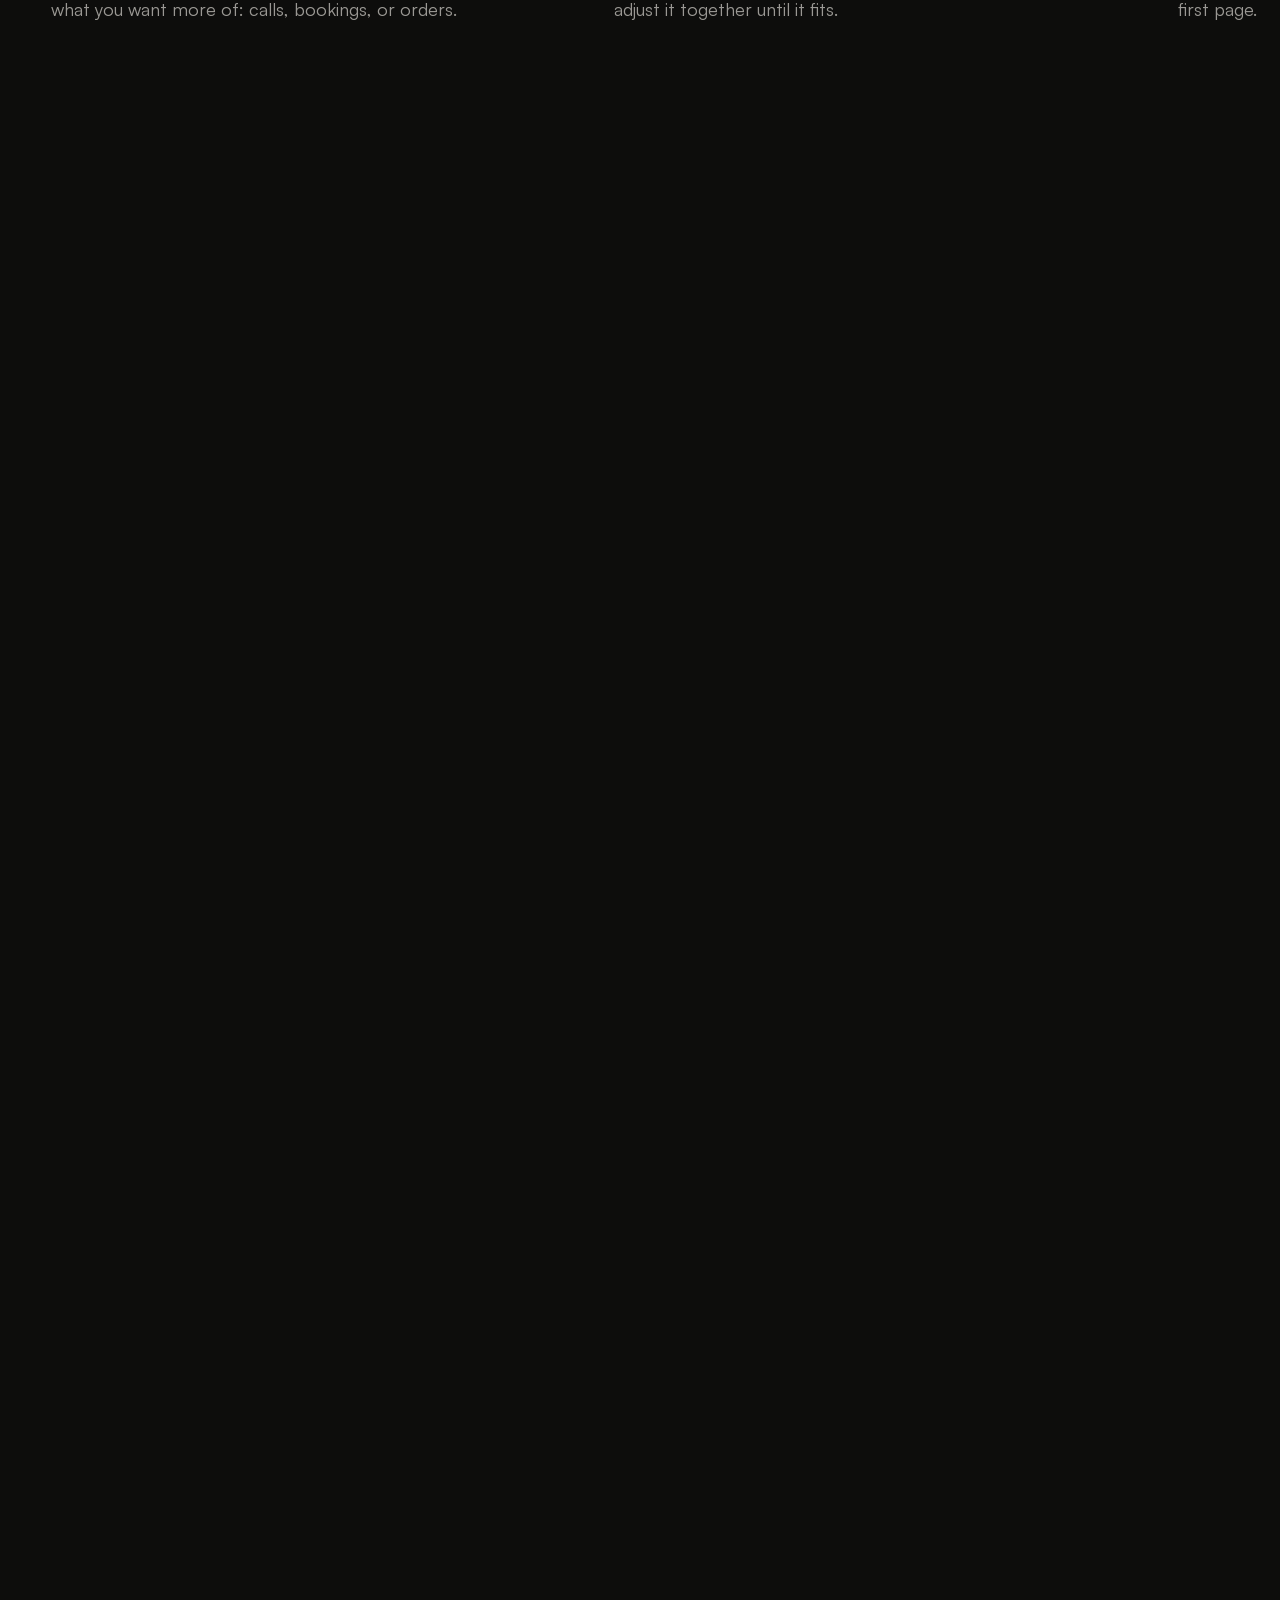
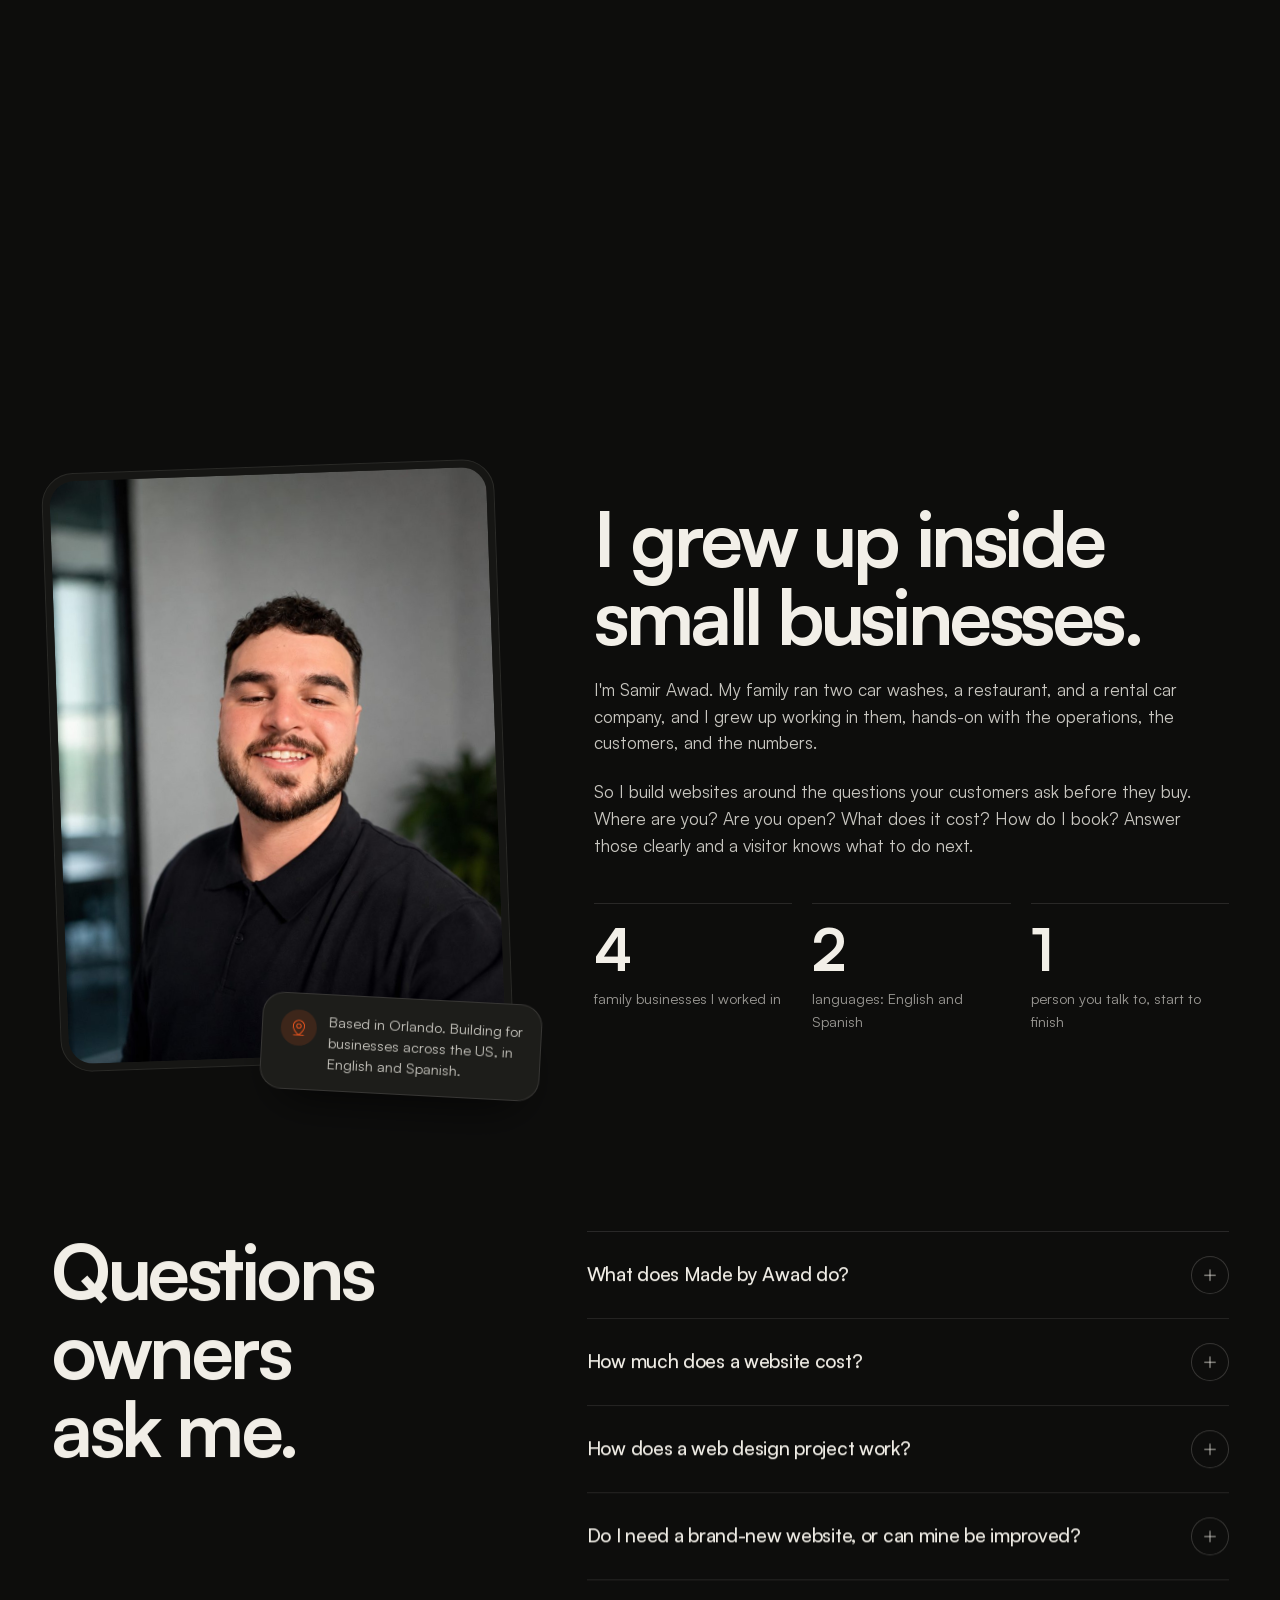
==== commit 7b564e84: "Add Google Business Profile service page, link profile in schema Co-Authored-By: Claude Opus 5.5 <no" ====
--- a/index.html
+++ b/index.html
@@ -69,6 +69,9 @@
    "url": "https://madebyawad.com/",
    "email": "samir@madebyawad.com",
    "image": "https://madebyawad.com/img/og.jpg",
+   "sameAs": [
+    "https://share.google/DKFcYp2JkqU6MSrma"
+   ],
    "description": "Made by Awad is the web design business of Samir Awad in Orlando, Florida. It builds websites, online stores, and Google Business Profiles for small businesses across the United States, in English and Spanish.",
    "founder": {
     "@id": "https://madebyawad.com/#samir"
@@ -463,7 +466,7 @@
           <div class="cell-core">
             <div class="cell-text">
               <span class="cell-ic"><svg><use href="#i-map-pin-line"/></svg></span>
-              <h3>Google Business Profile</h3>
+              <h3><a href="/google-business-profile/">Google Business Profile</a></h3>
               <p>Your listing on Maps and in search, with the hours, photos, and reviews people check before they call.</p>
             </div>
           </div>
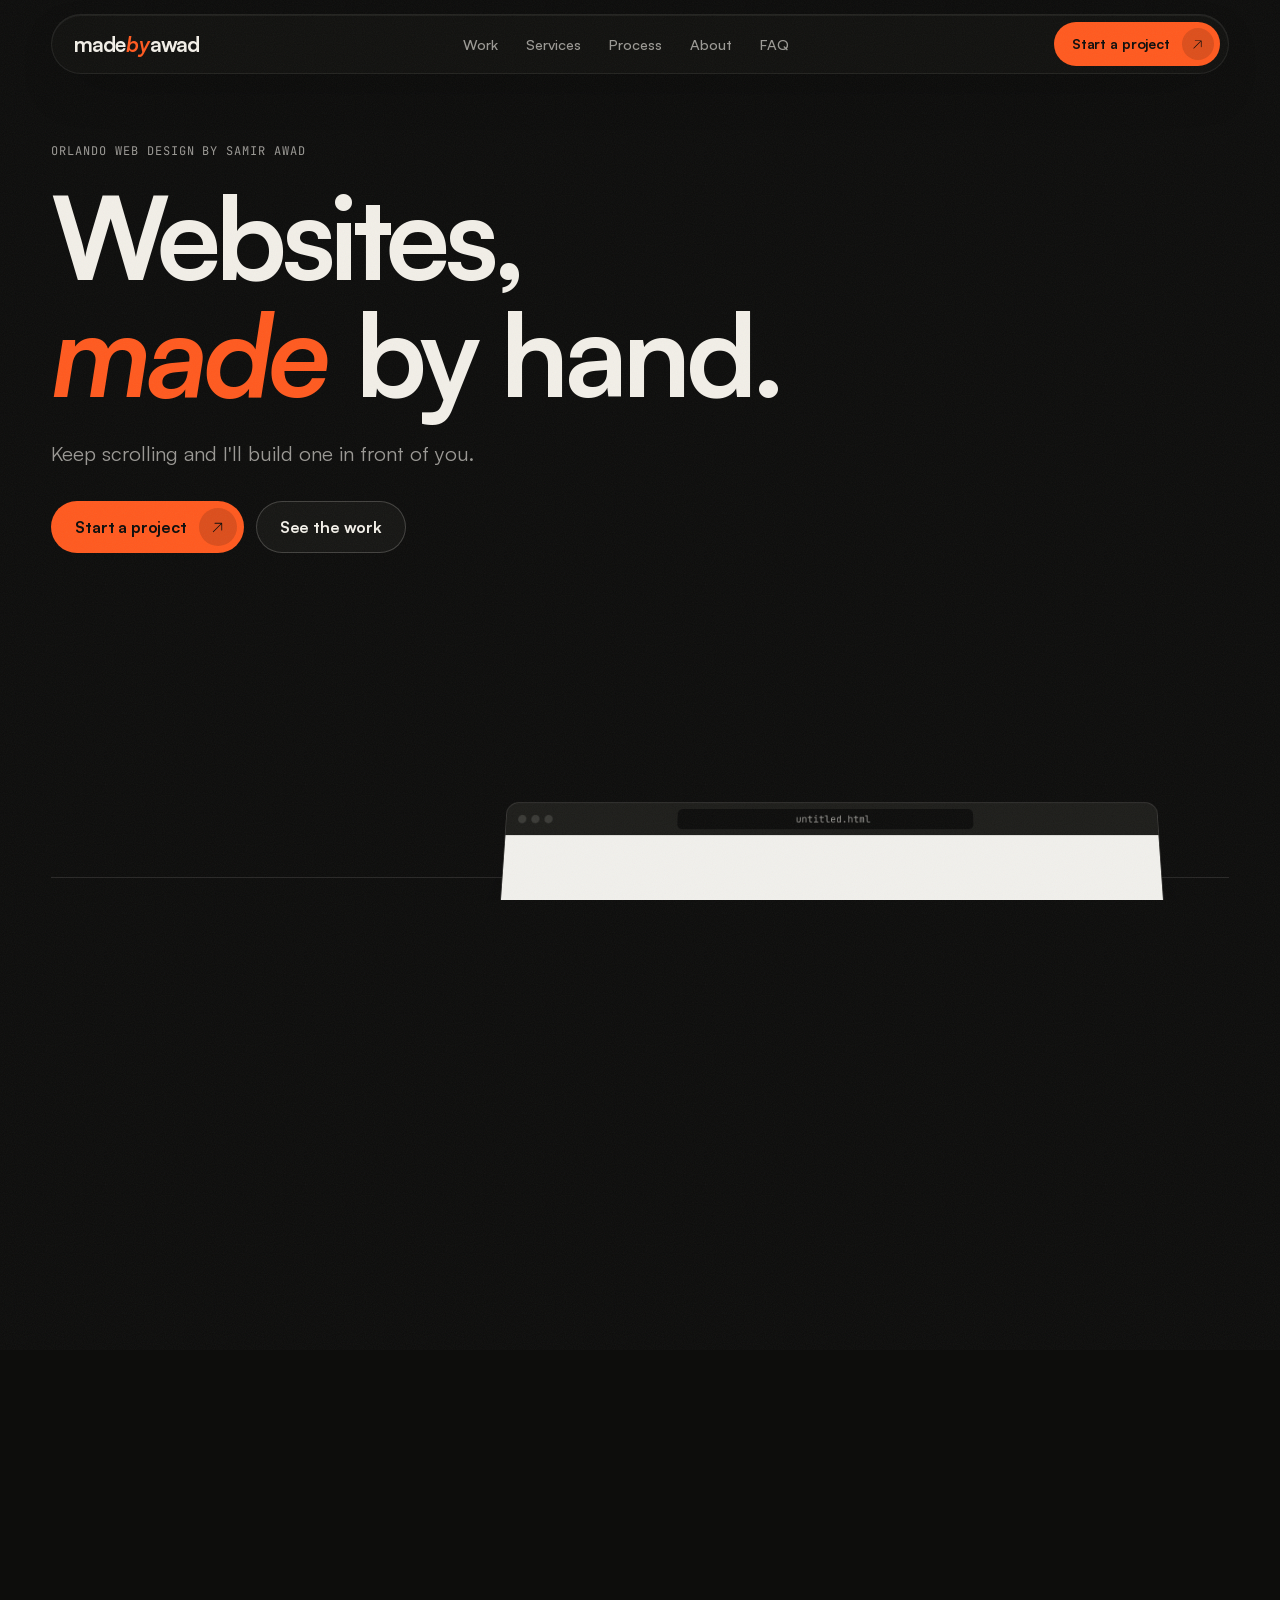
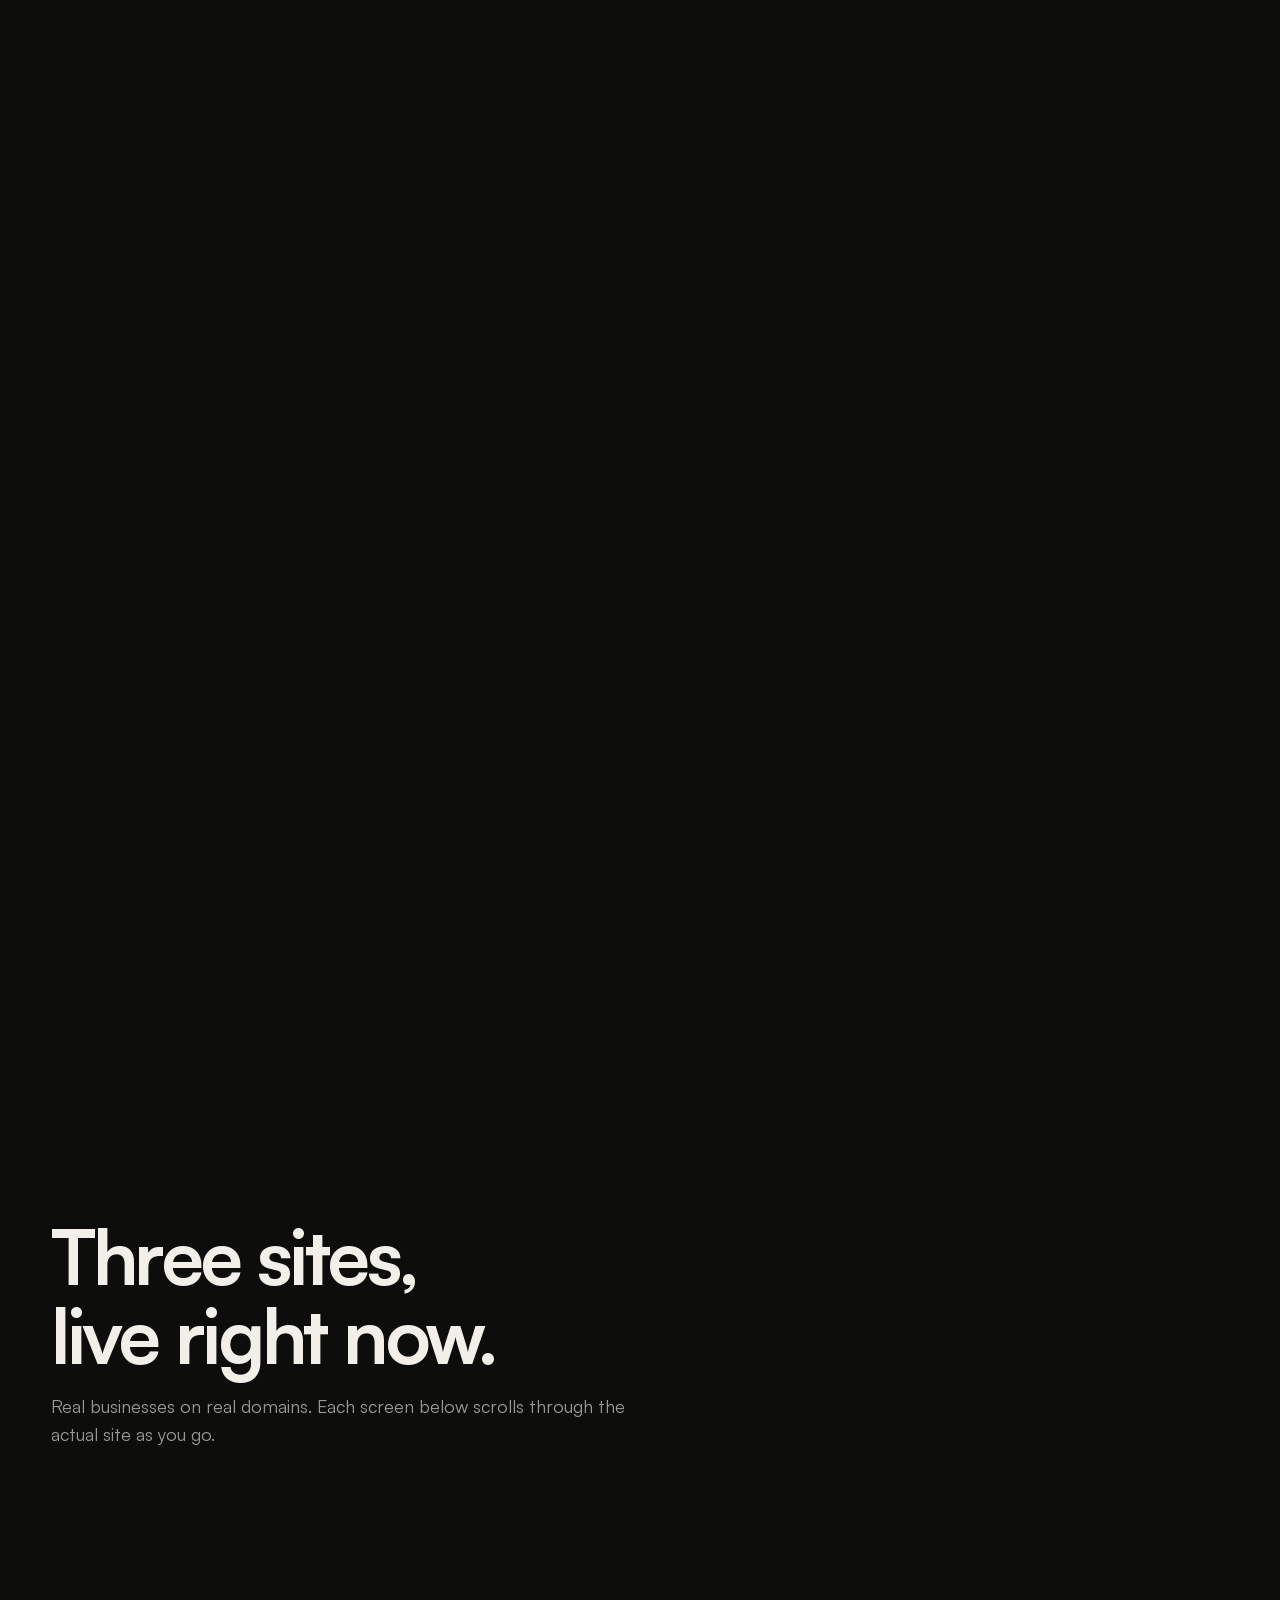
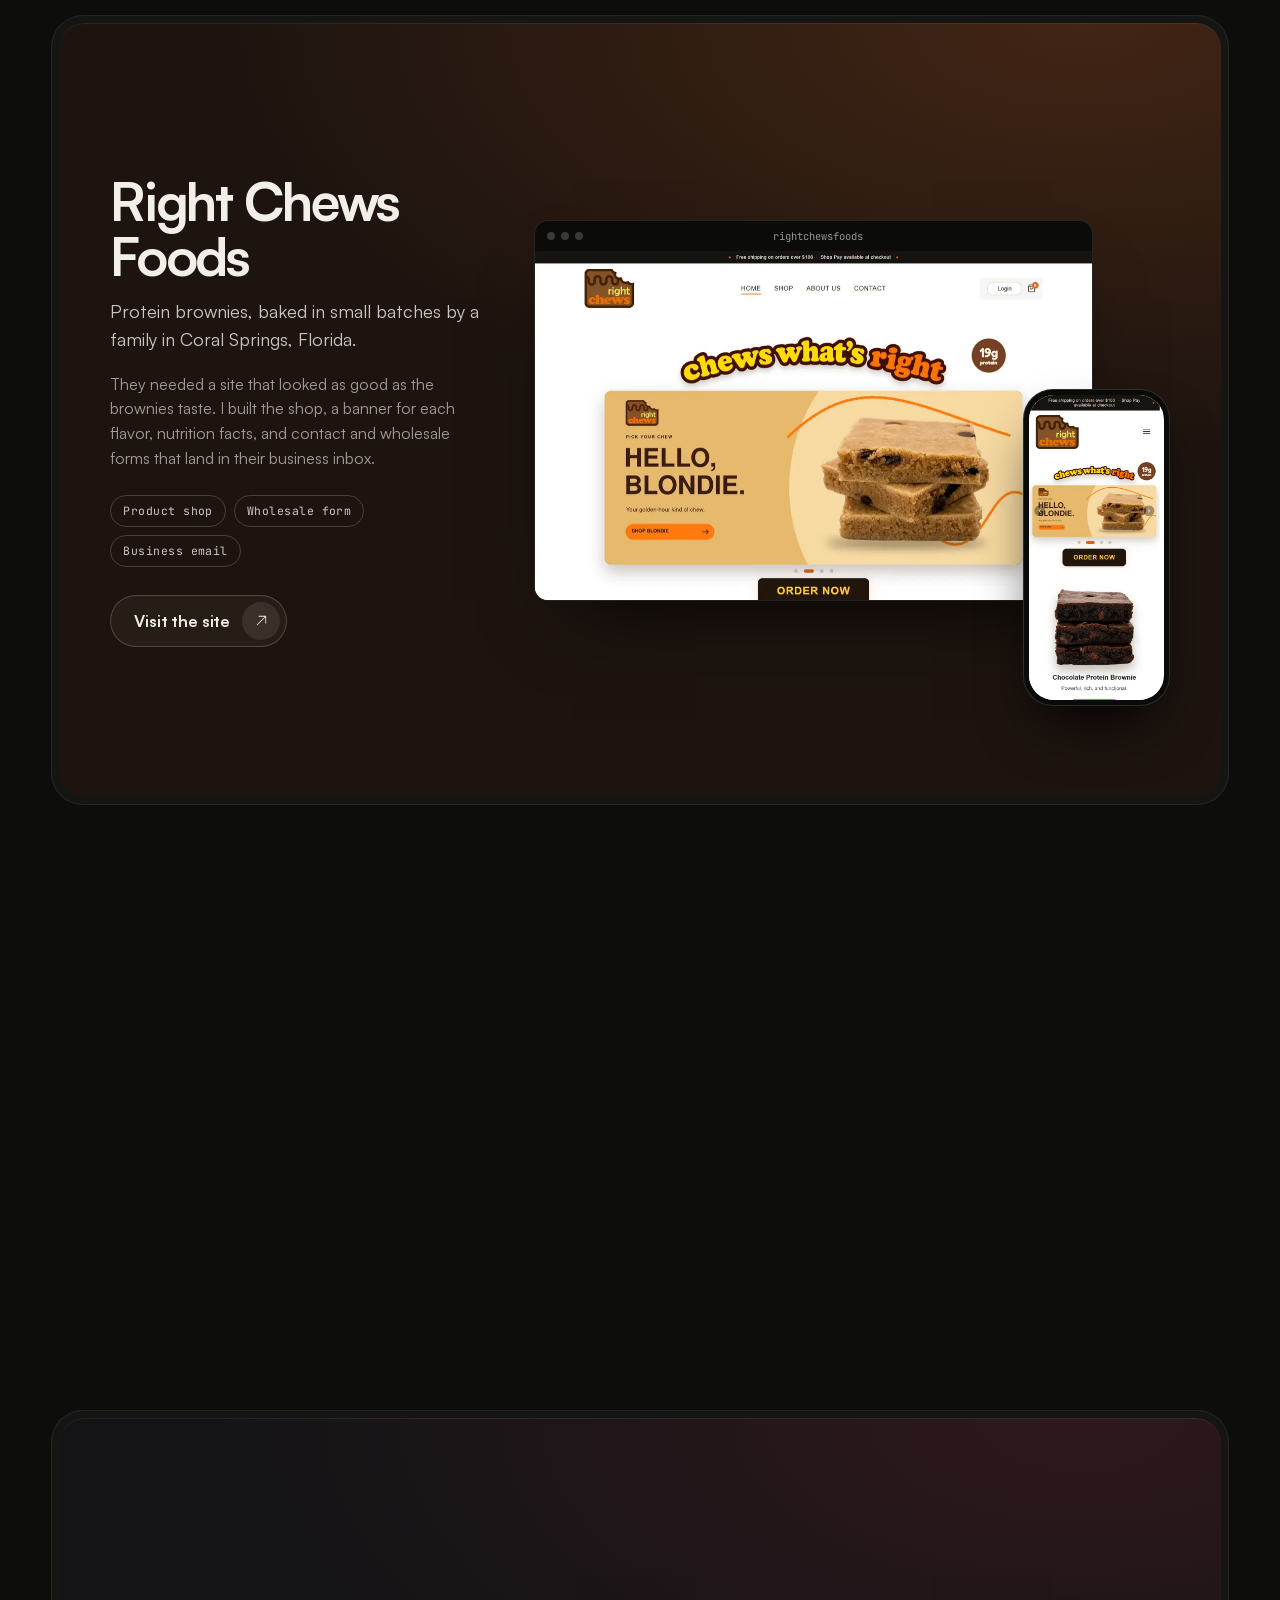
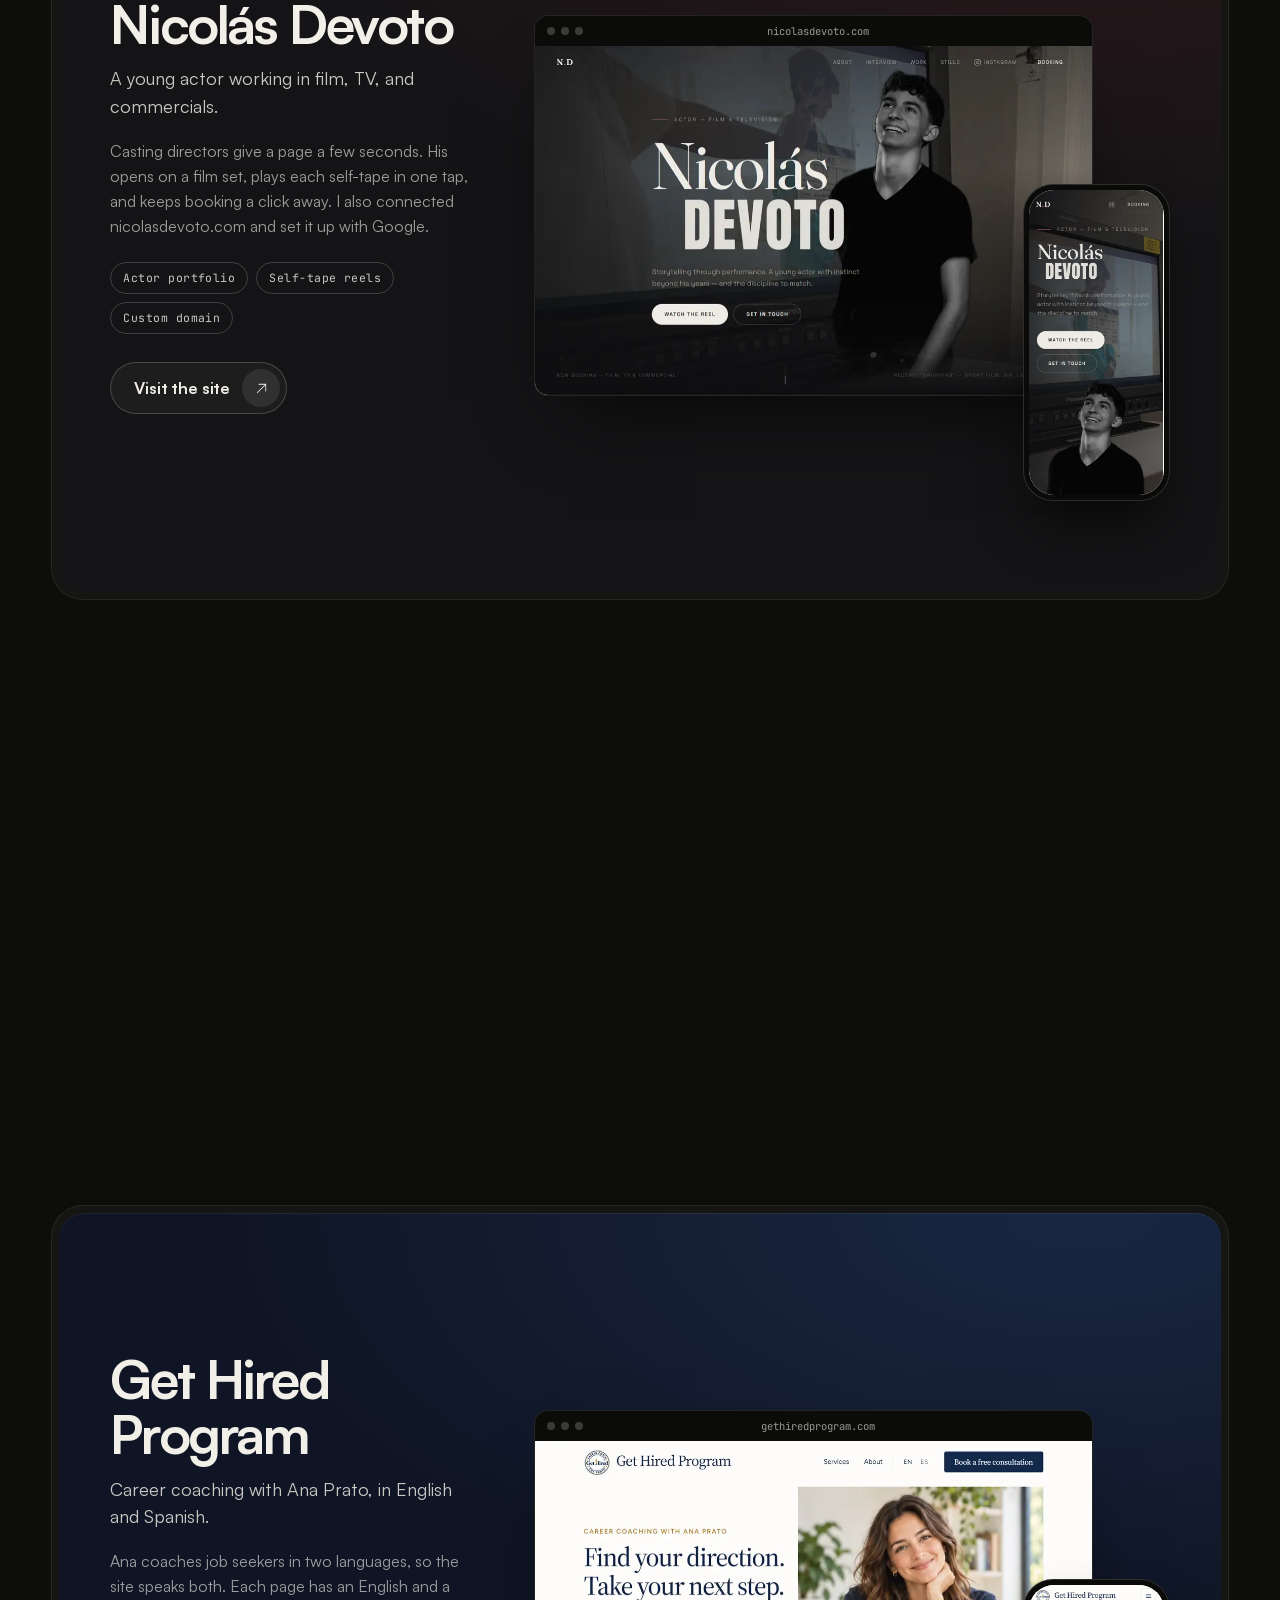
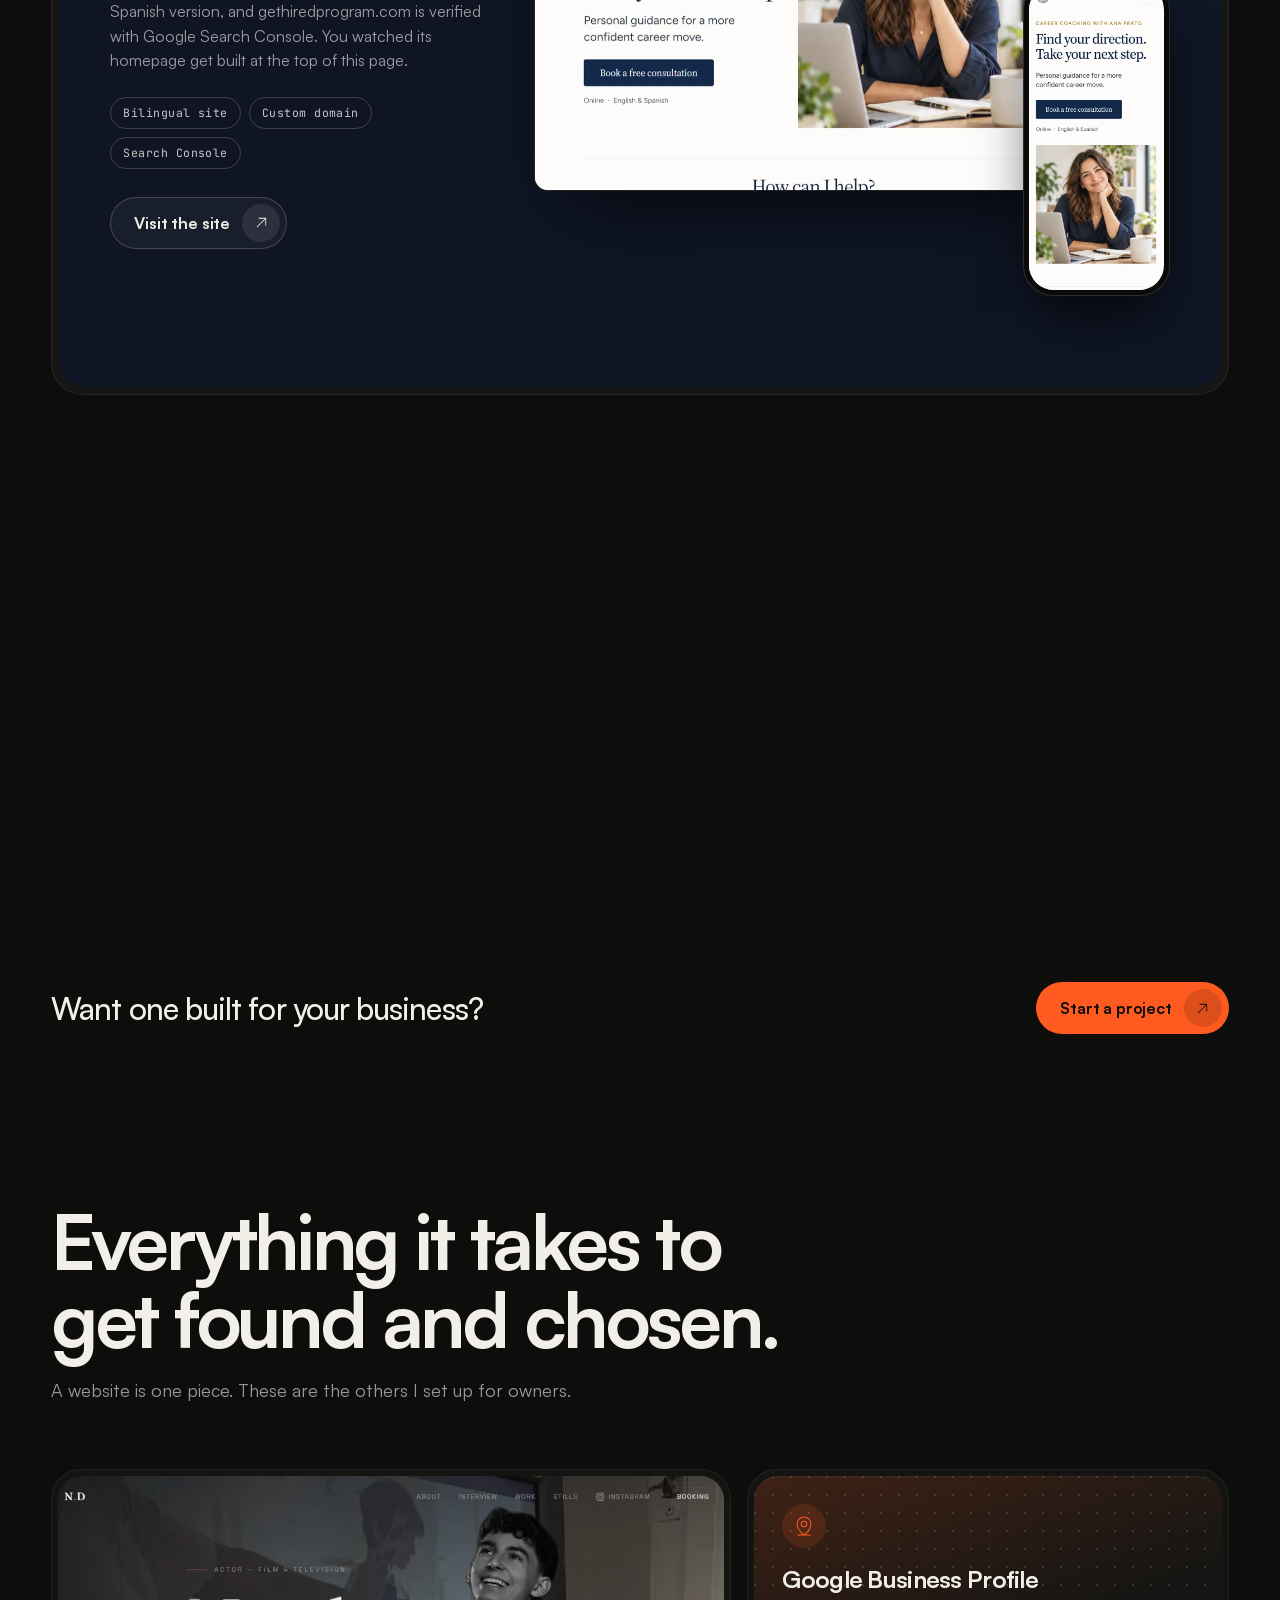
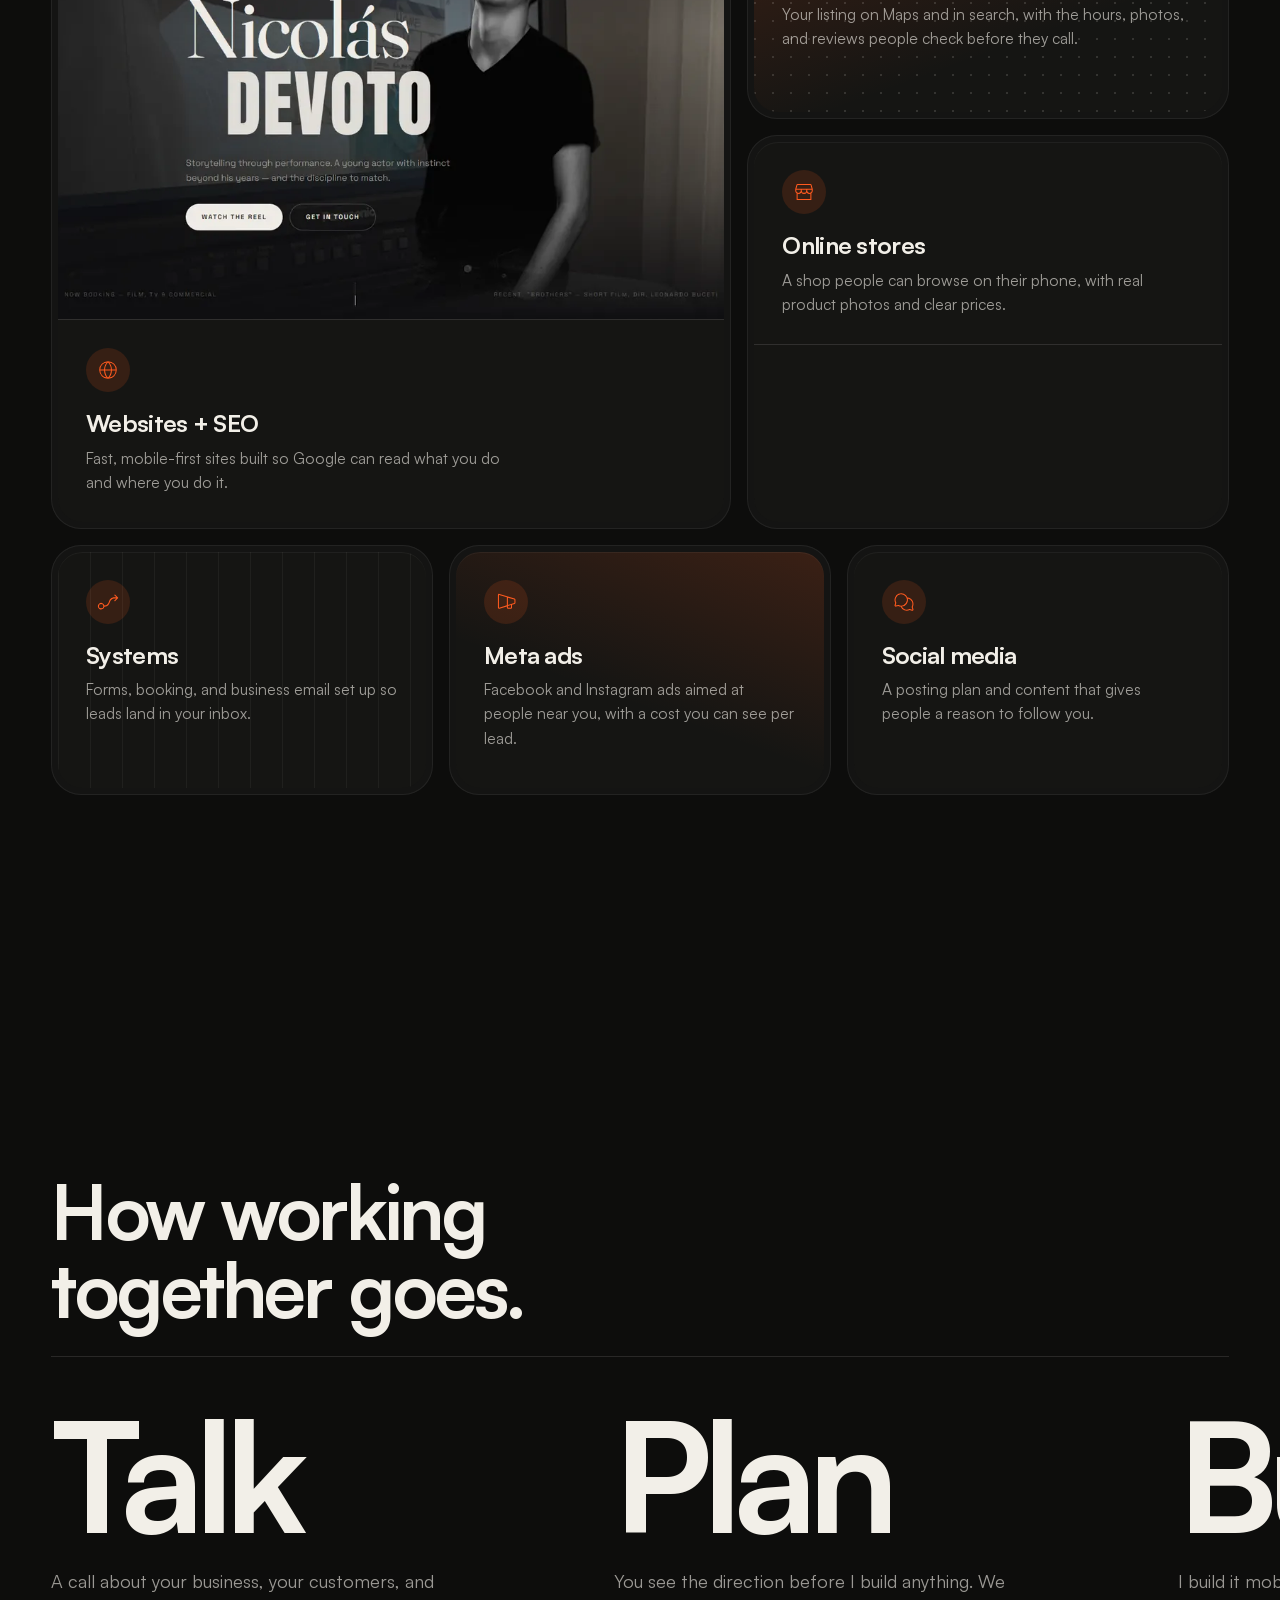
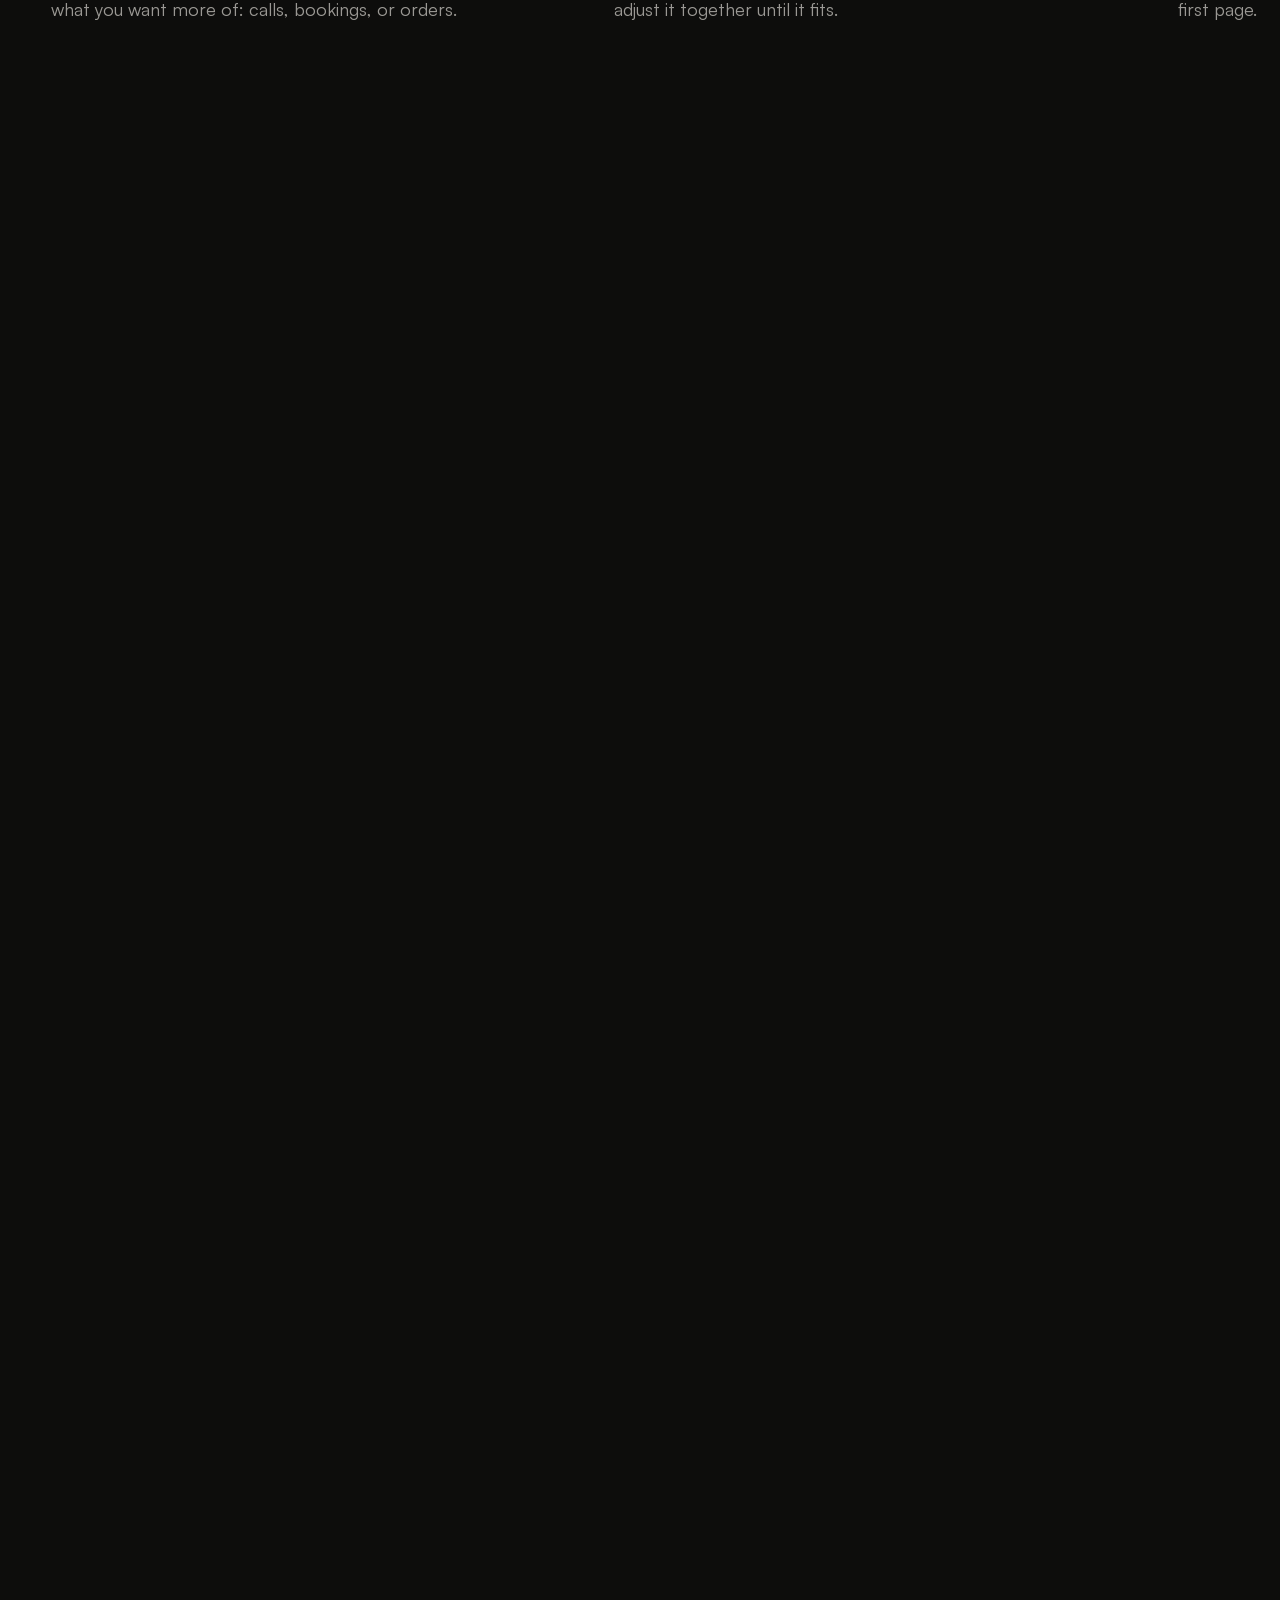
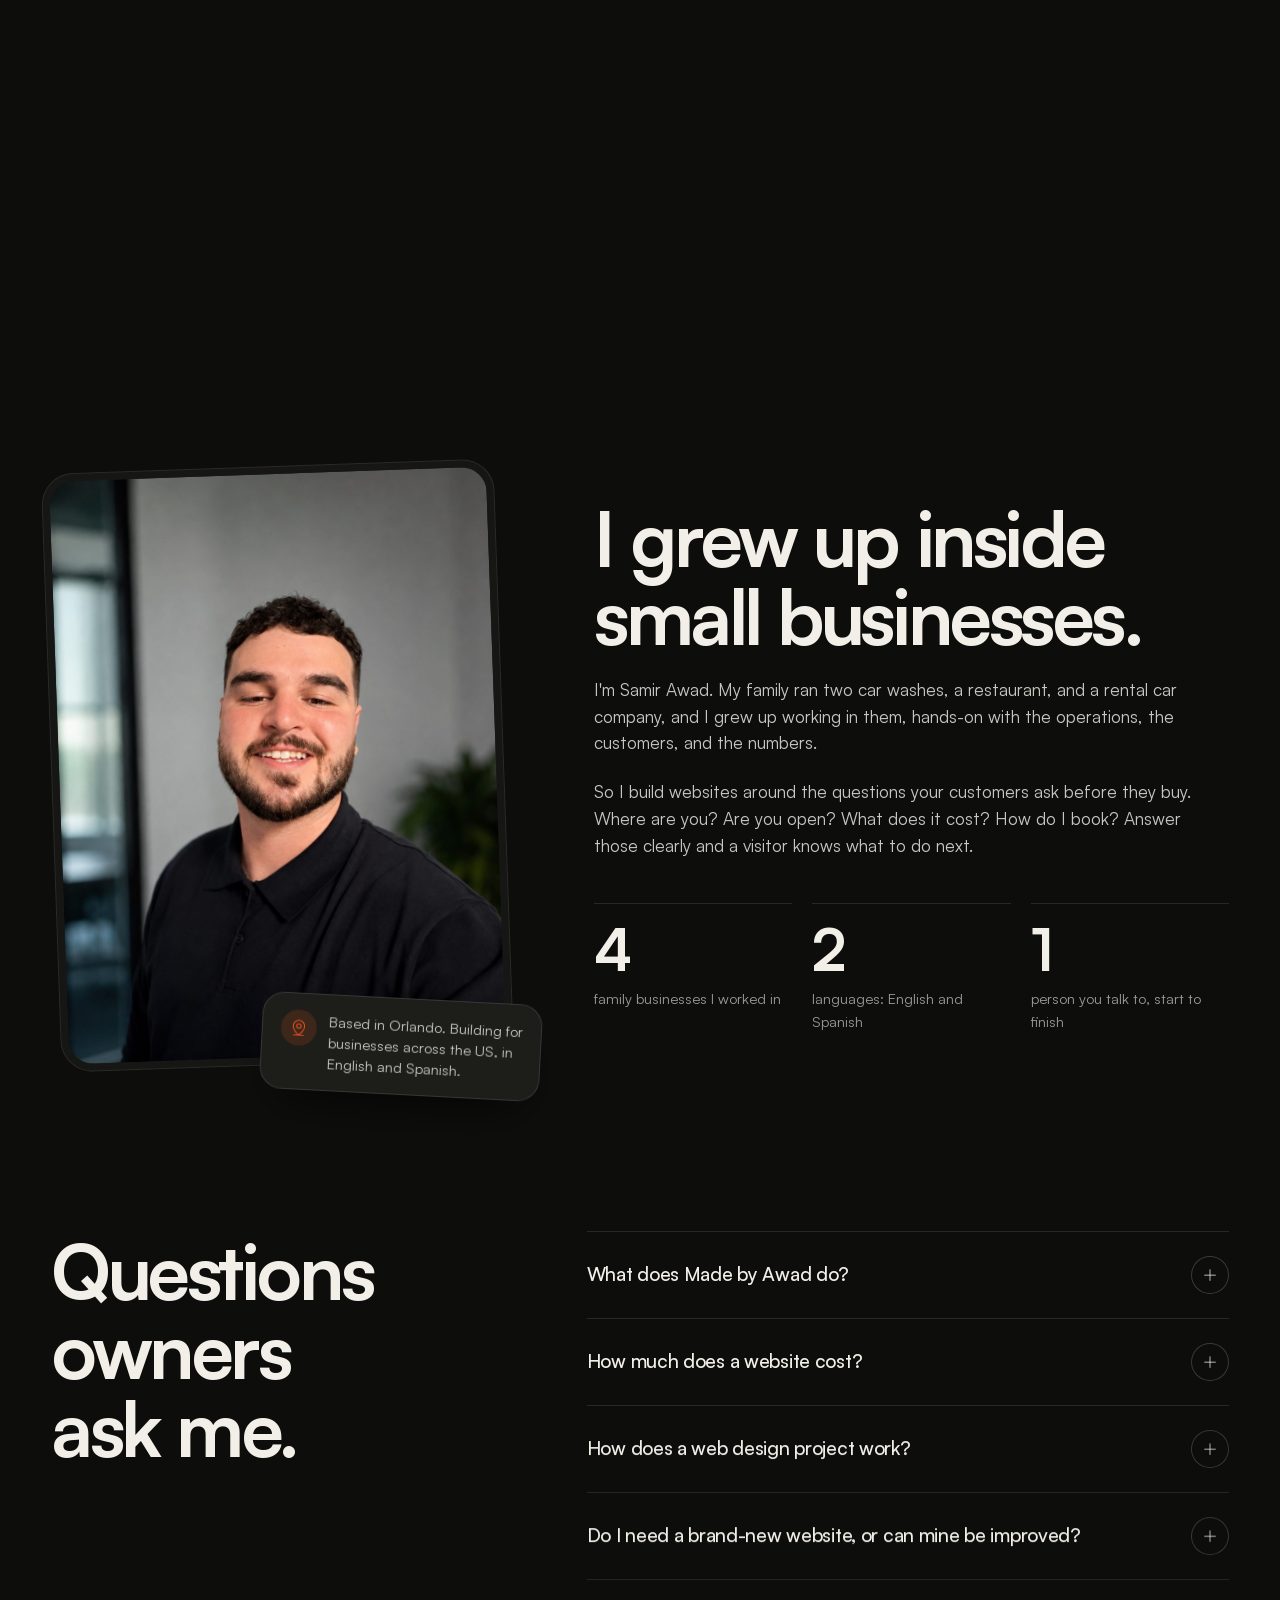
==== commit 0504cef4: "Add online stores service page Co-Authored-By: Claude Opus 5.5 <noreply@anthropic.com> Claude-Sessio" ====
--- a/index.html
+++ b/index.html
@@ -476,7 +476,7 @@
           <div class="cell-core">
             <div class="cell-text">
               <span class="cell-ic"><svg><use href="#i-storefront"/></svg></span>
-              <h3>Online stores</h3>
+              <h3><a href="/online-stores/">Online stores</a></h3>
               <p>A shop people can browse on their phone, with real product photos and clear prices.</p>
             </div>
             <div class="cell-media"><img src="img/svc-store.webp" alt="Product cards on the Right Chews Foods site" width="900" height="341" loading="lazy" decoding="async"></div>
--- a/css/style.css
+++ b/css/style.css
@@ -980,3 +980,4 @@
   .svc-steps { gap: 0; }
   .svc-steps li { padding: 18px 0 22px; }
 }
+.svc-shots.one { grid-template-columns: minmax(0, 620px); }
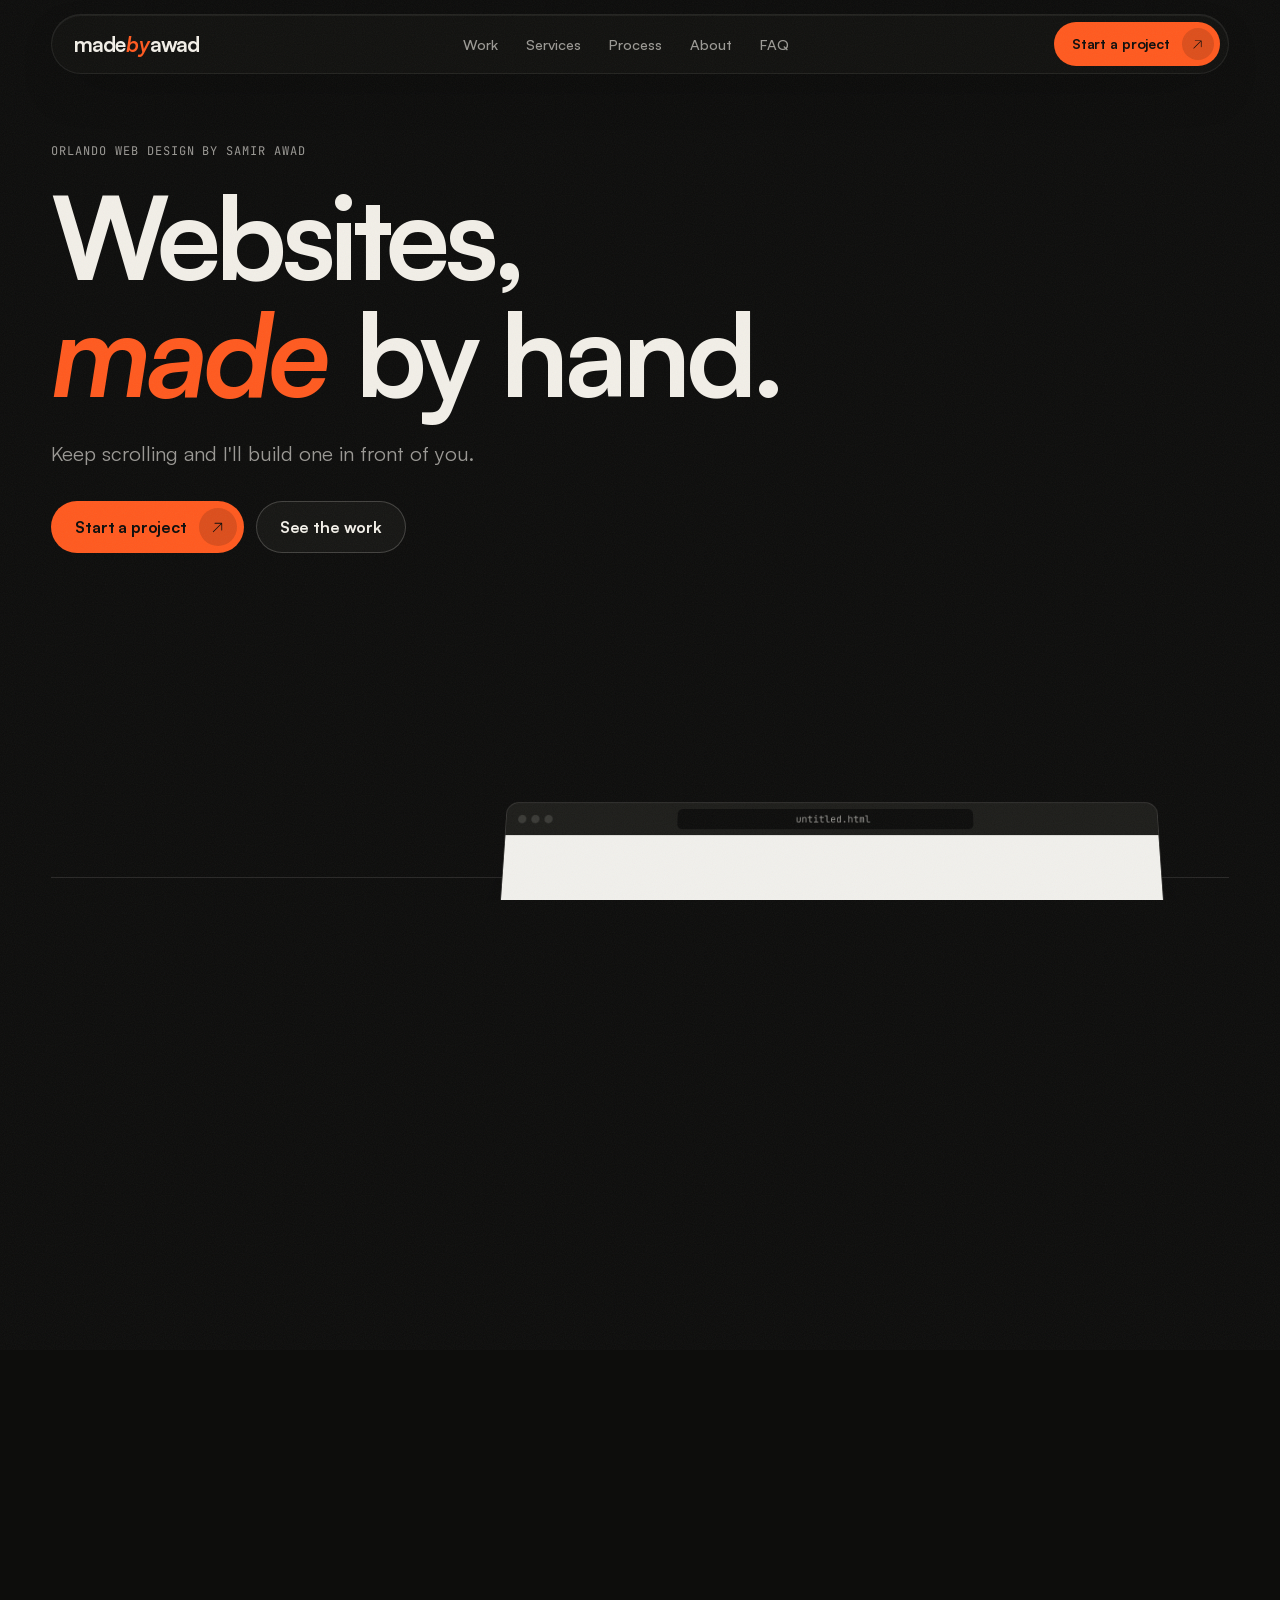
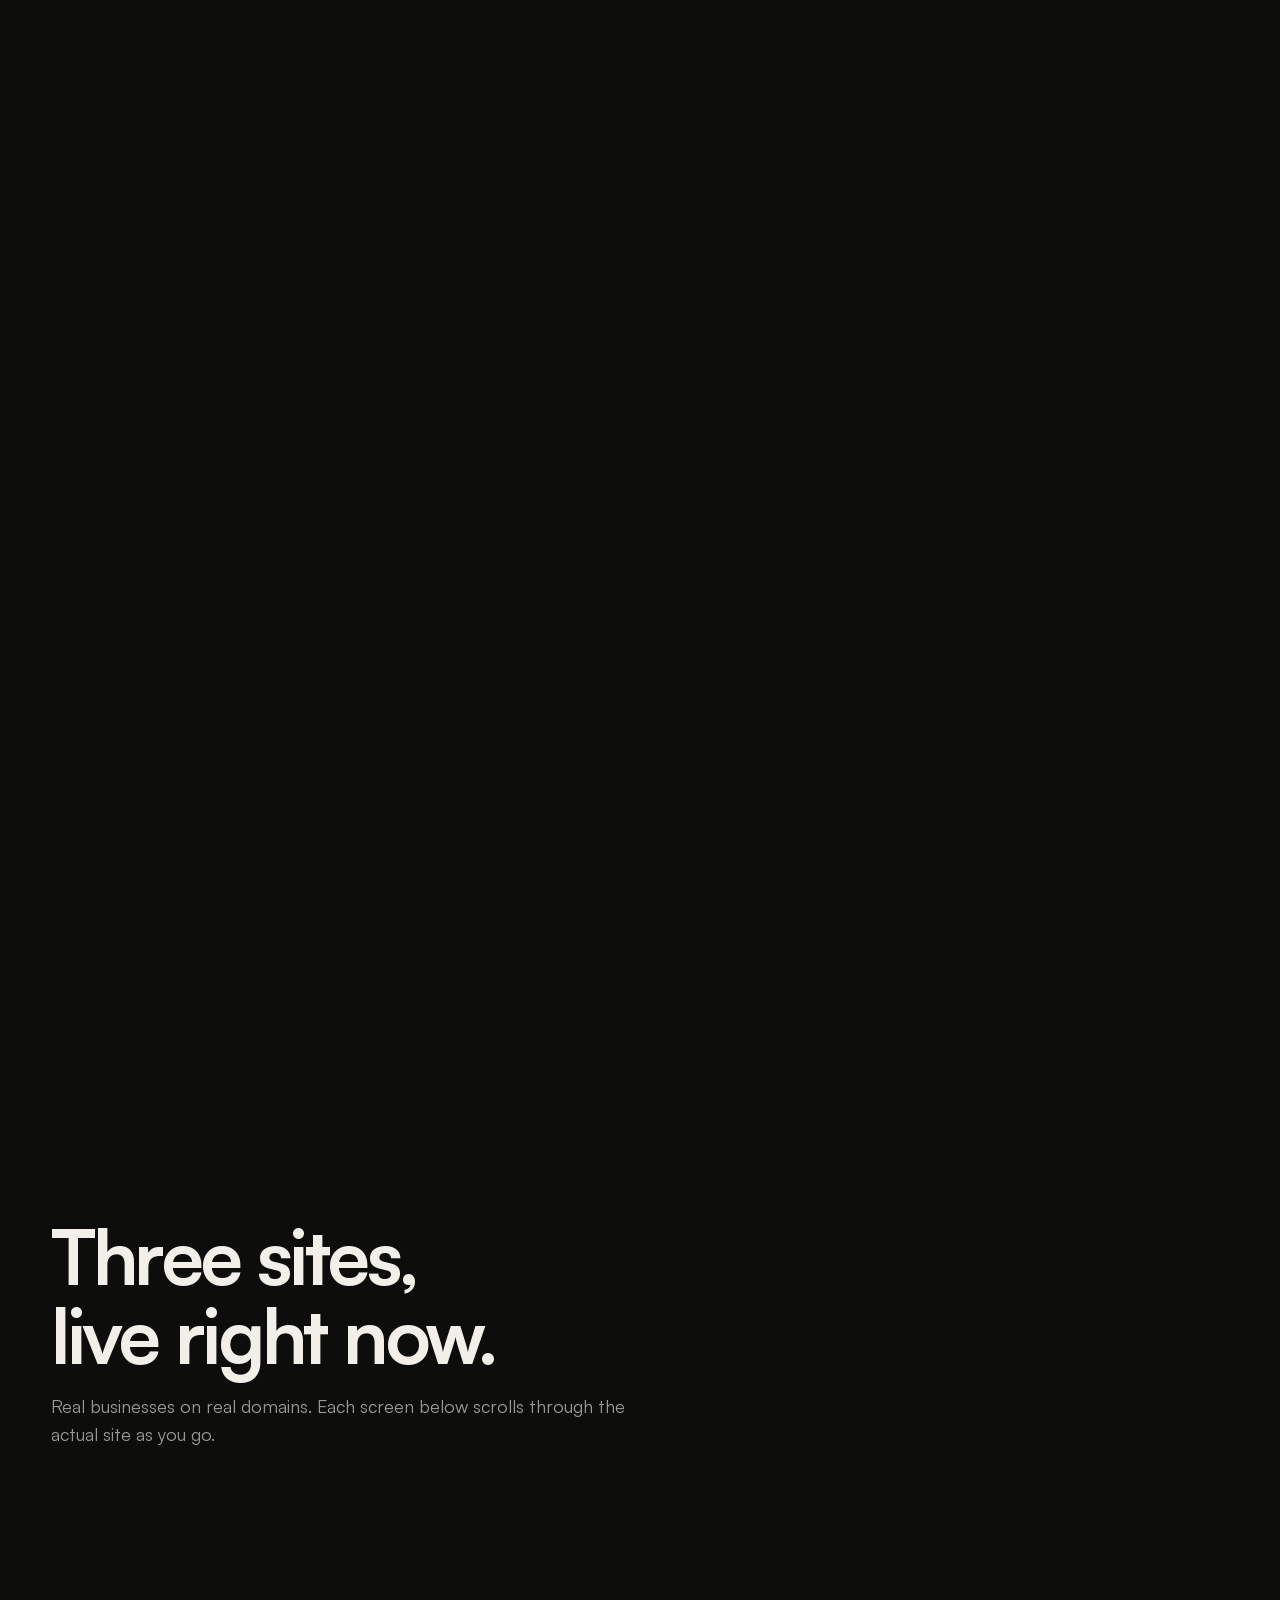
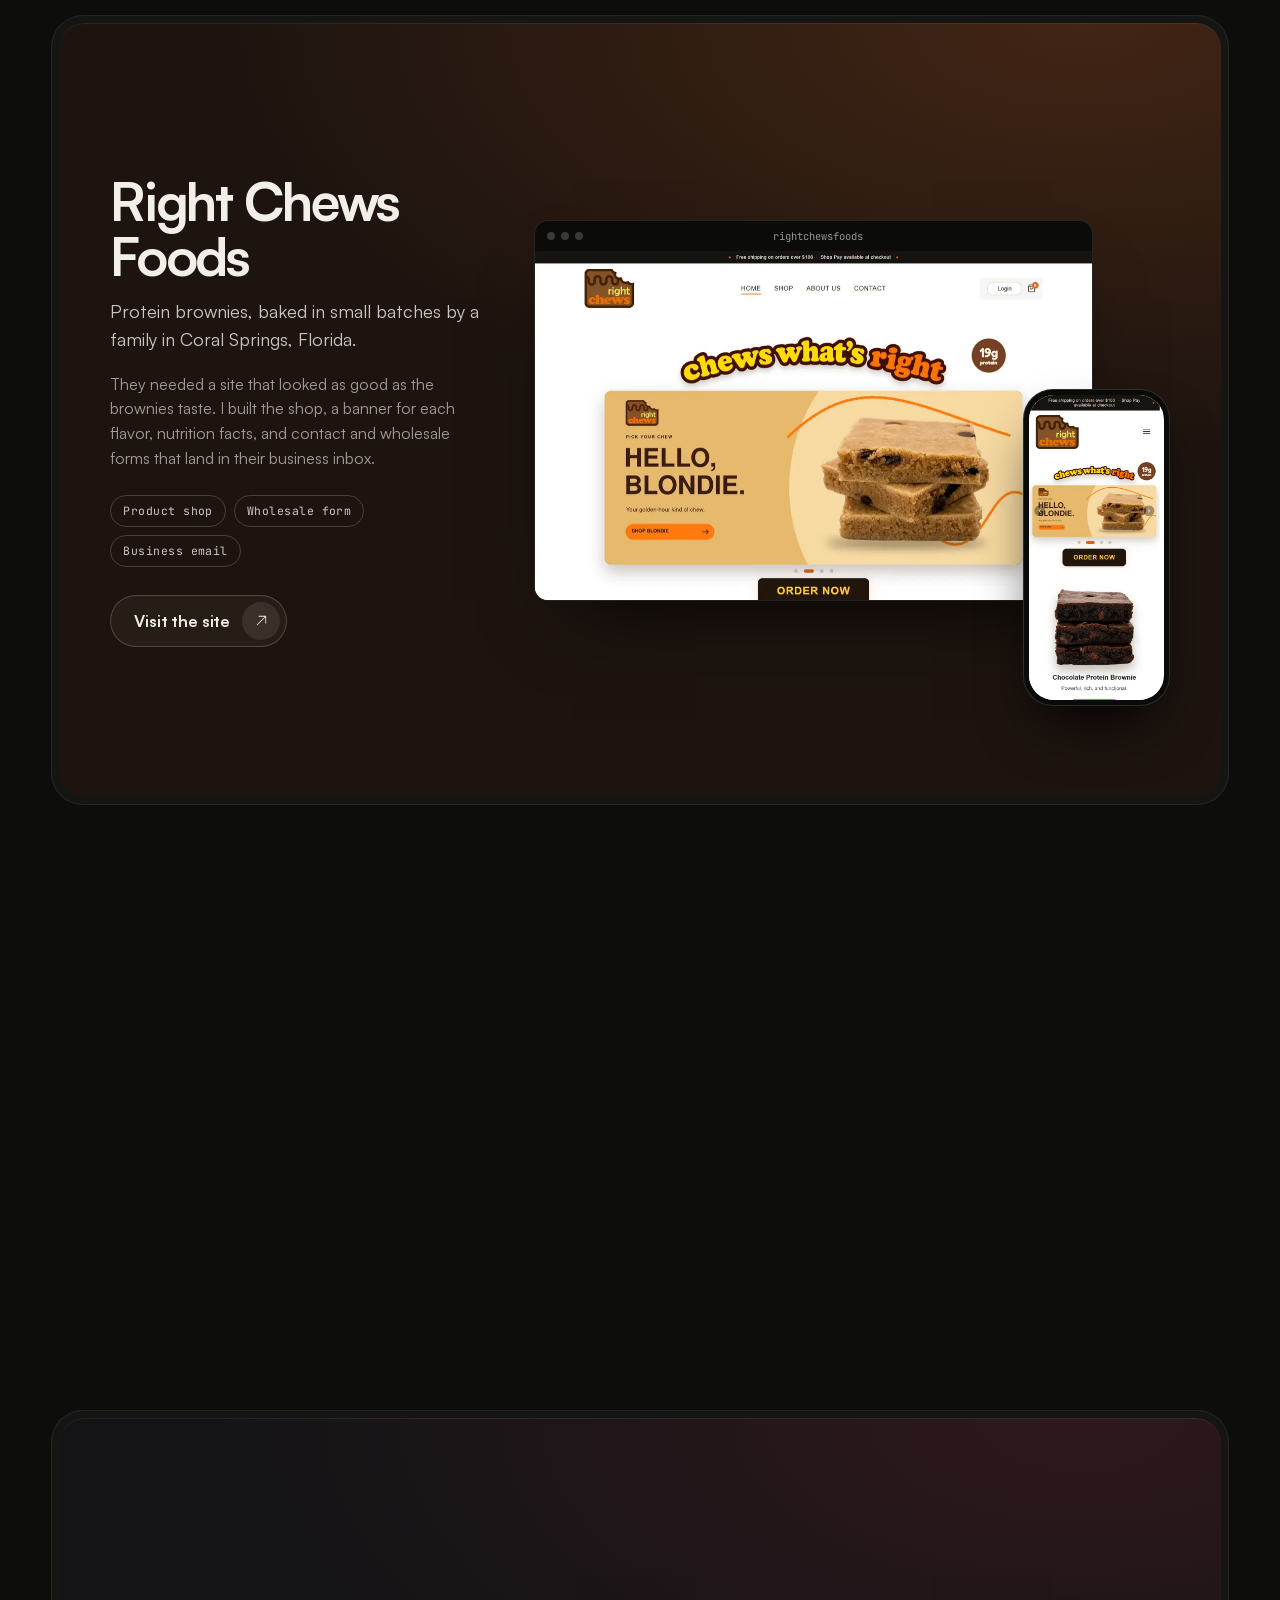
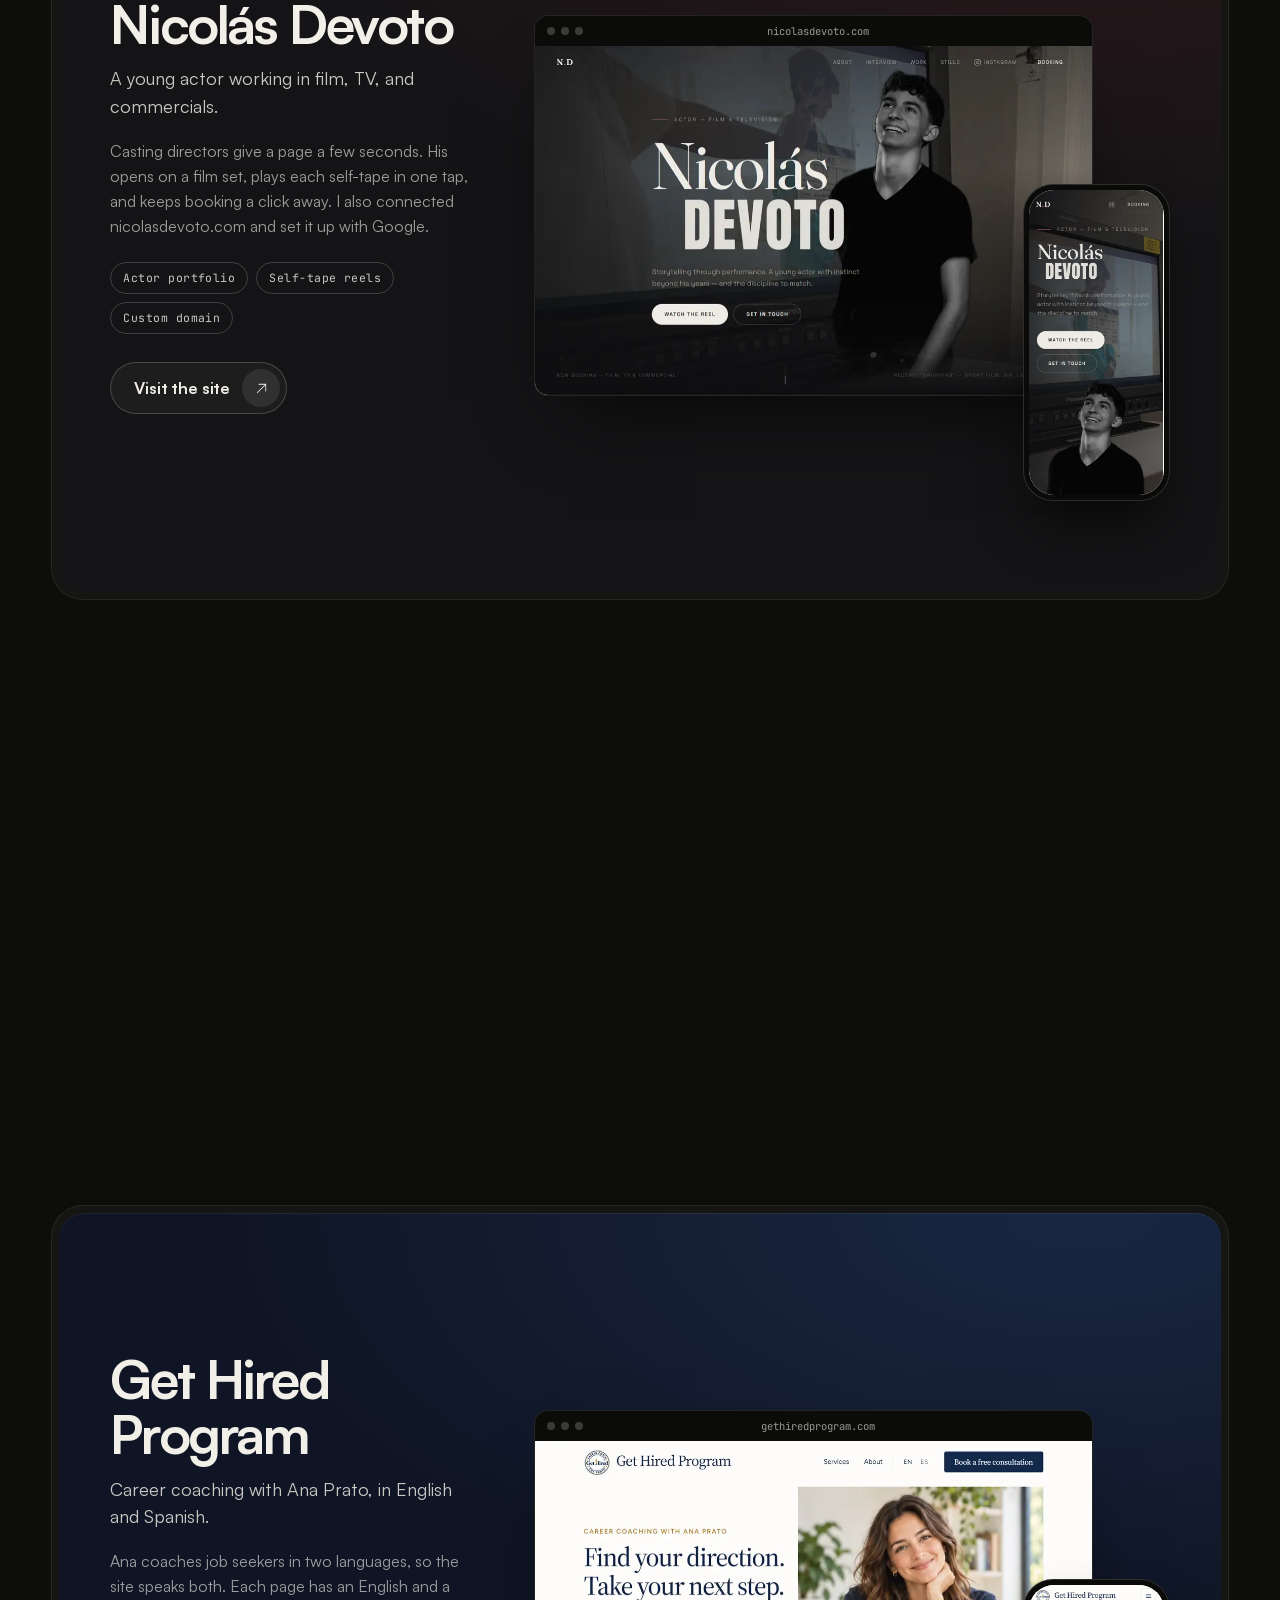
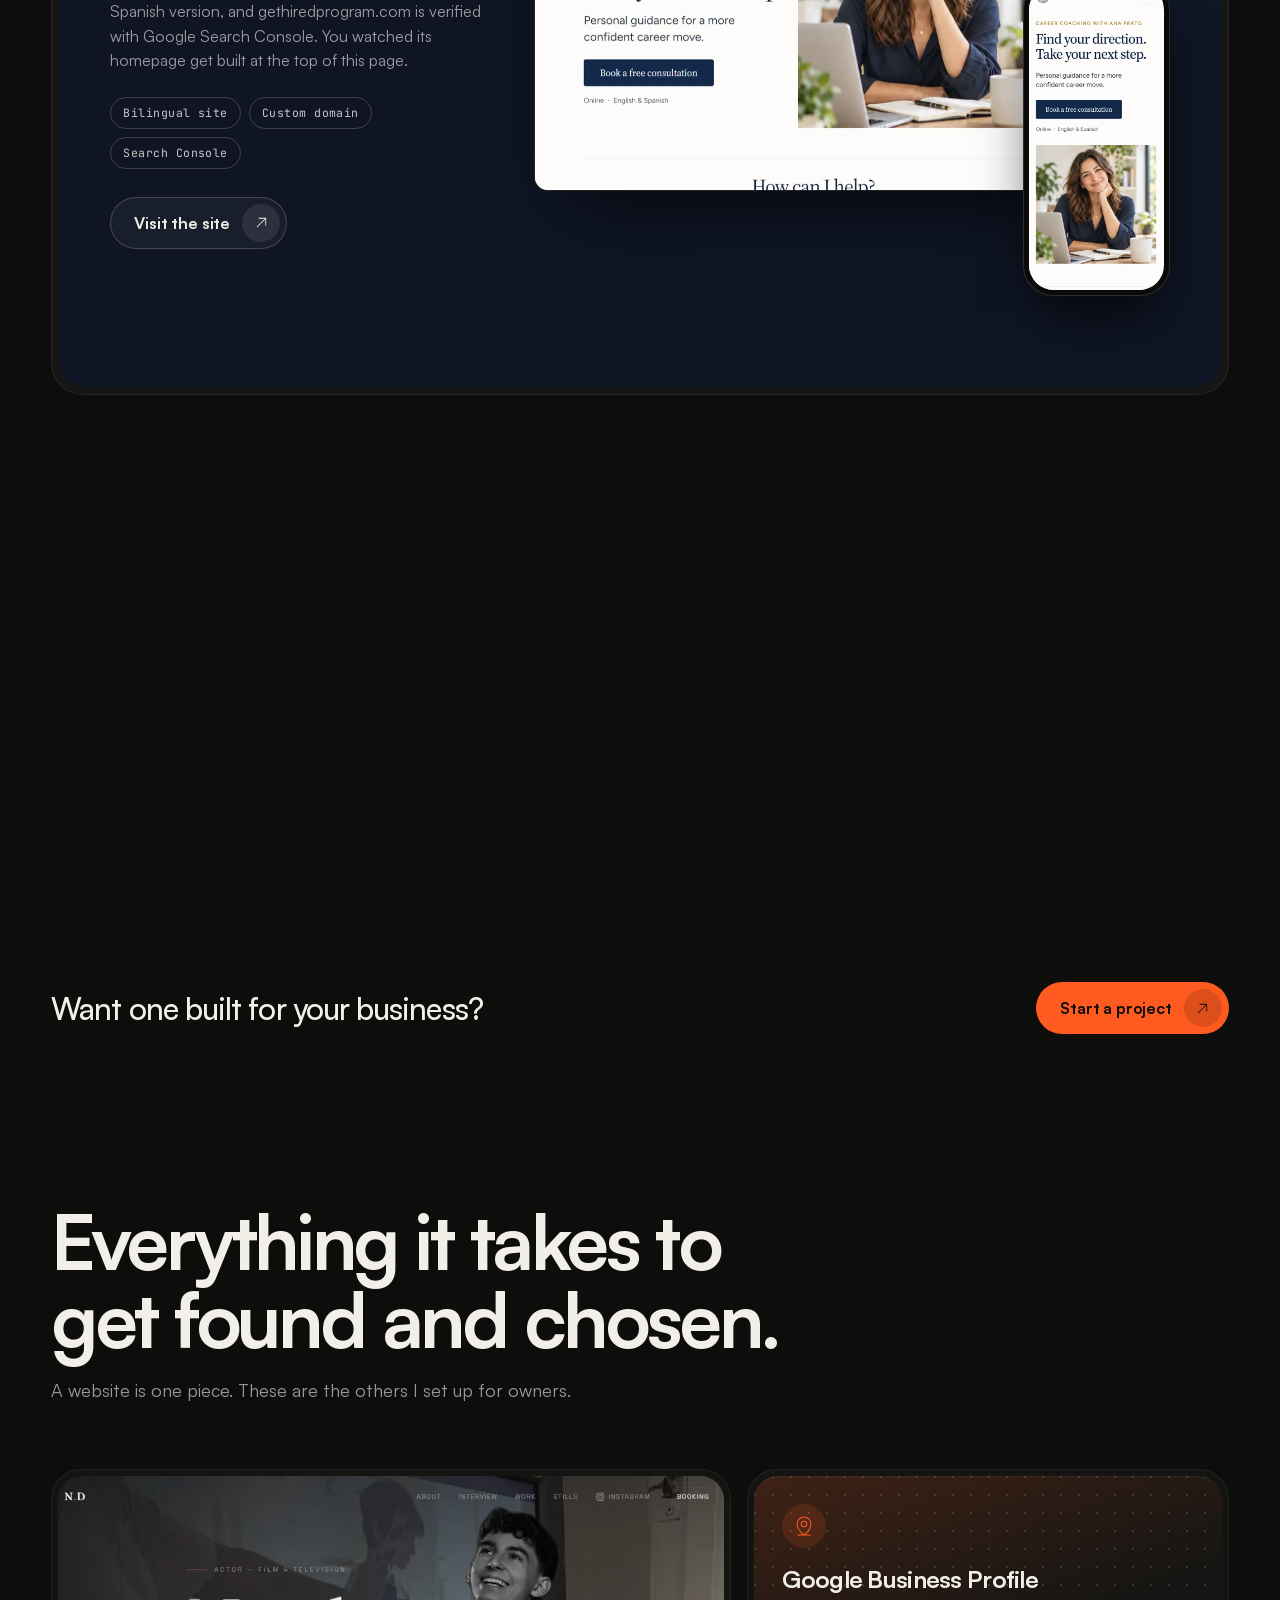
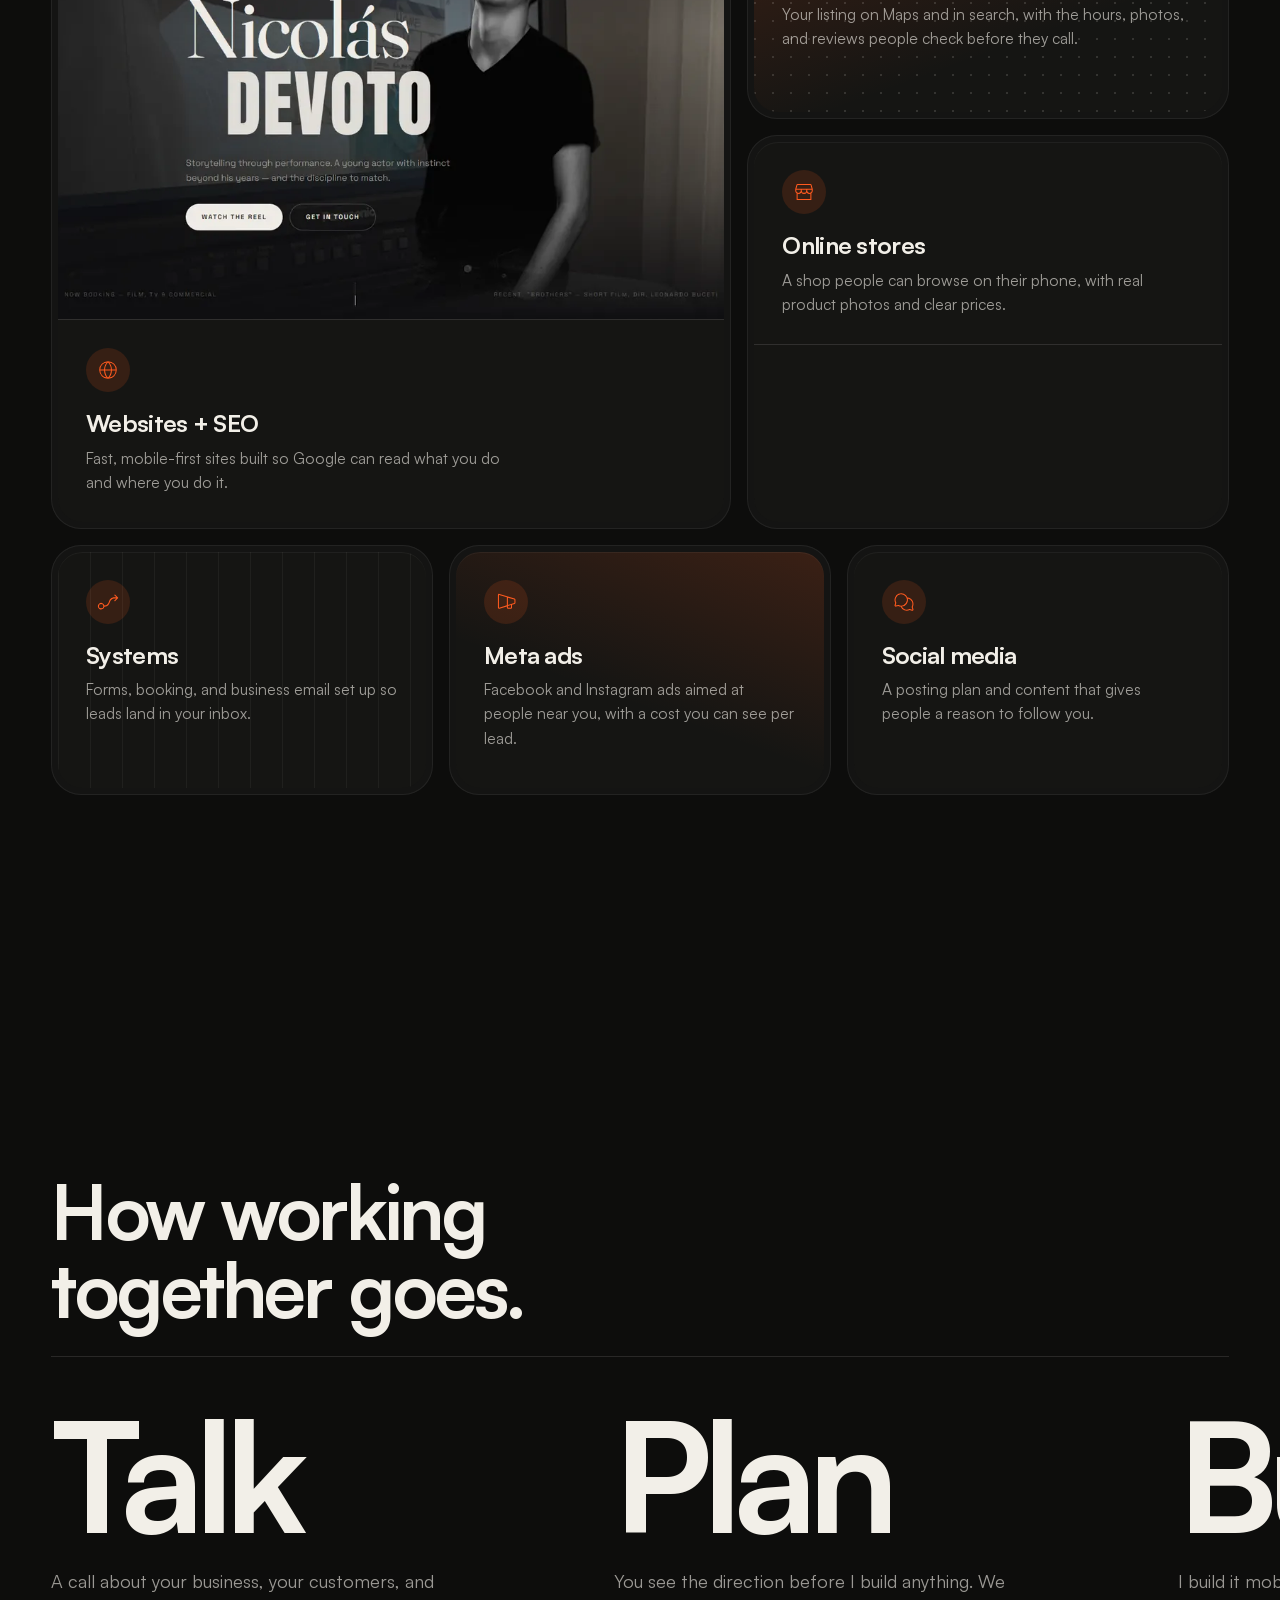
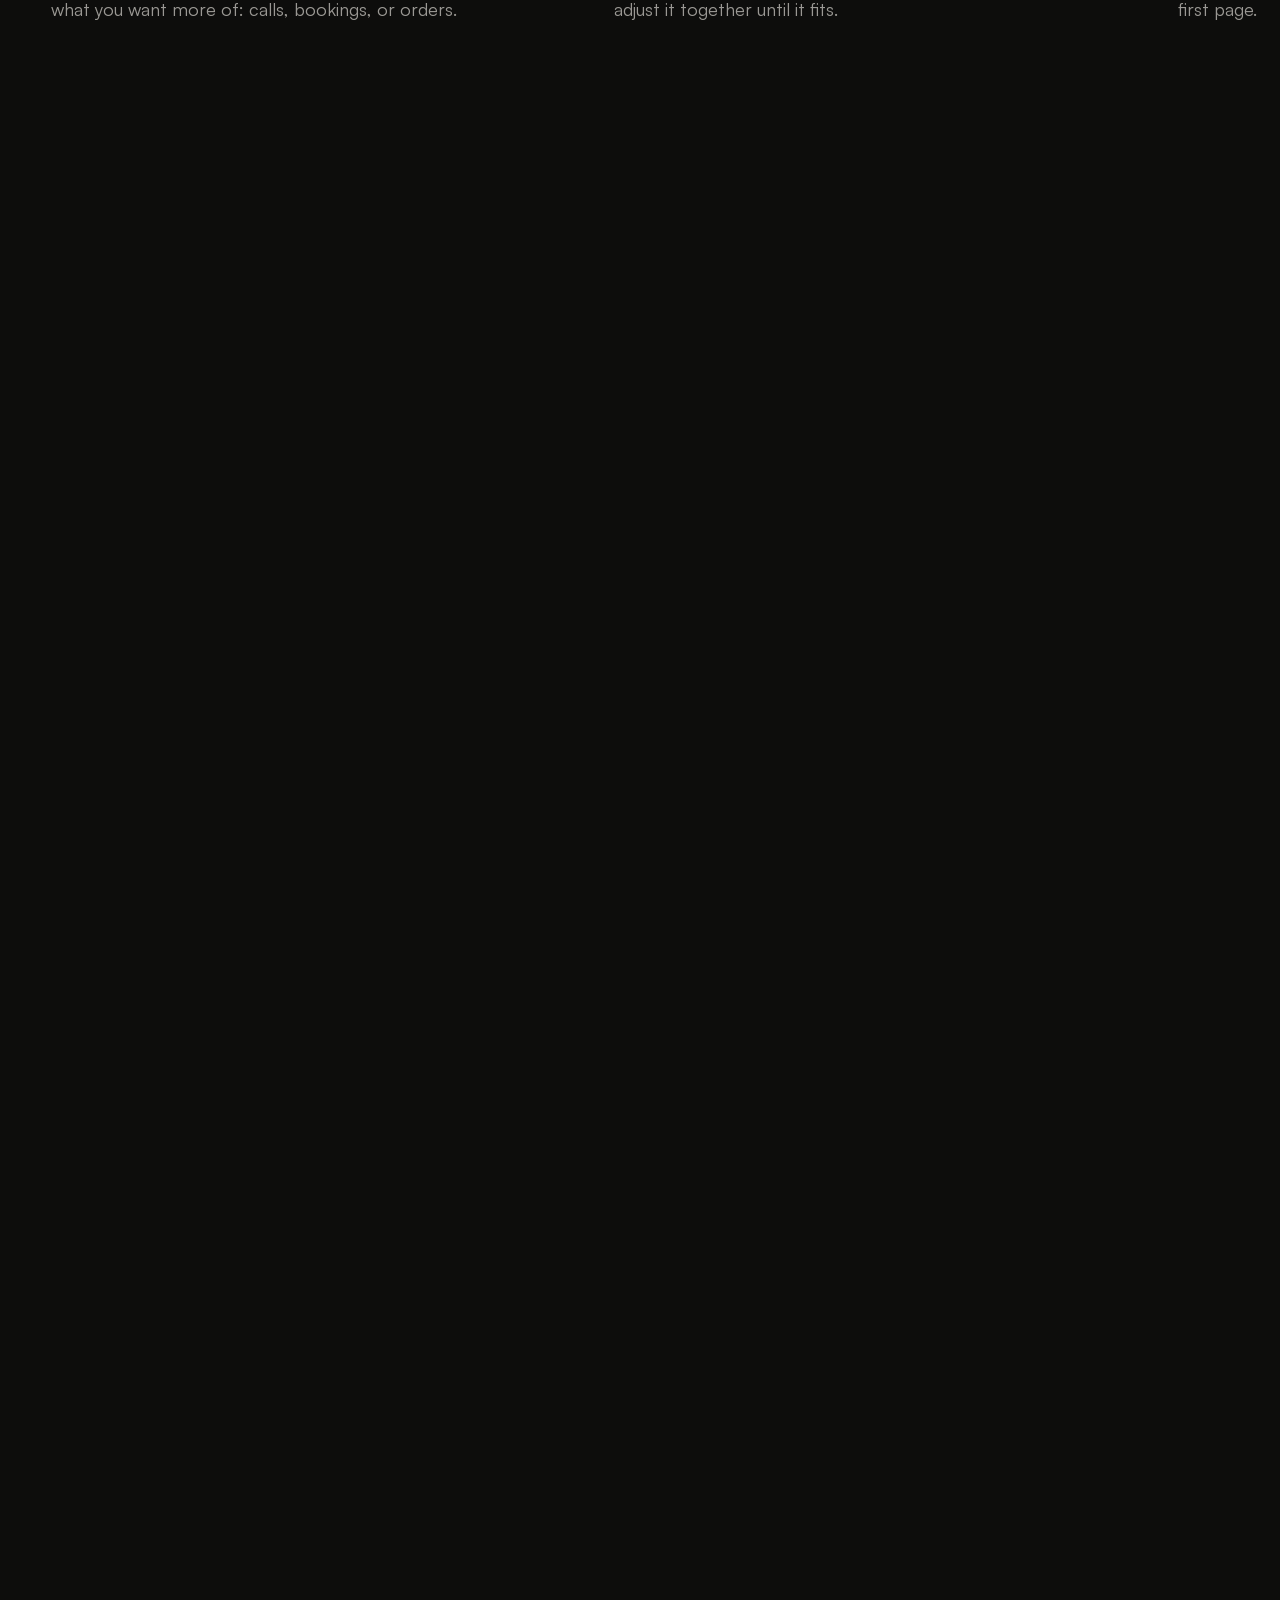
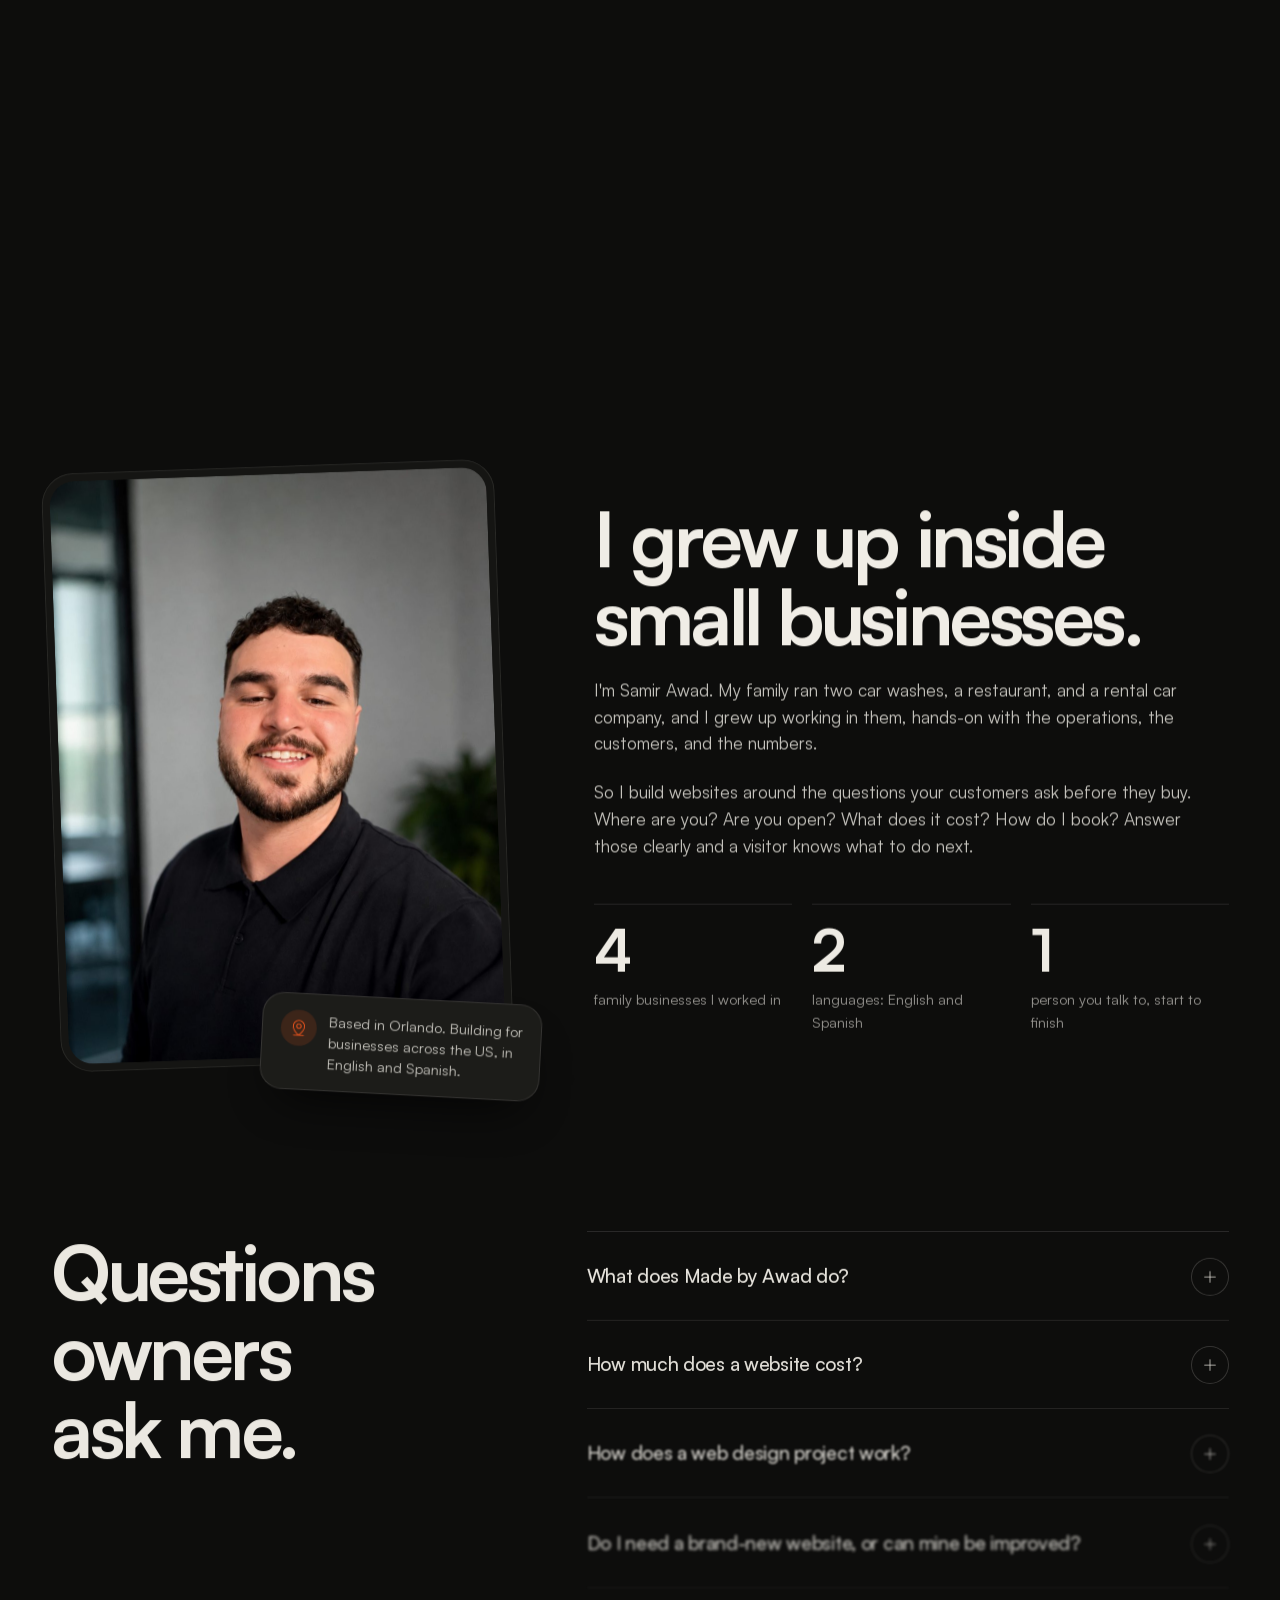
==== commit dc6e7db8: "Add Orlando web design page Co-Authored-By: Claude Opus 5.5 <noreply@anthropic.com> Claude-Session: " ====
--- a/index.html
+++ b/index.html
@@ -689,7 +689,7 @@
   <div class="wrap">
     <div class="foot-row">
       <nav class="foot-links" aria-label="Footer">
-        <a href="#work">Work</a><a href="#services">Services</a><a href="#process">Process</a><a href="#about">About</a><a href="#faq">FAQ</a>
+        <a href="#work">Work</a><a href="#services">Services</a><a href="#process">Process</a><a href="#about">About</a><a href="#faq">FAQ</a><a href="/orlando-web-design/">Orlando web design</a>
       </nav>
       <a class="foot-mail" href="mailto:samir@madebyawad.com"><svg><use href="#i-envelope-simple"/></svg>samir@madebyawad.com</a>
     </div>
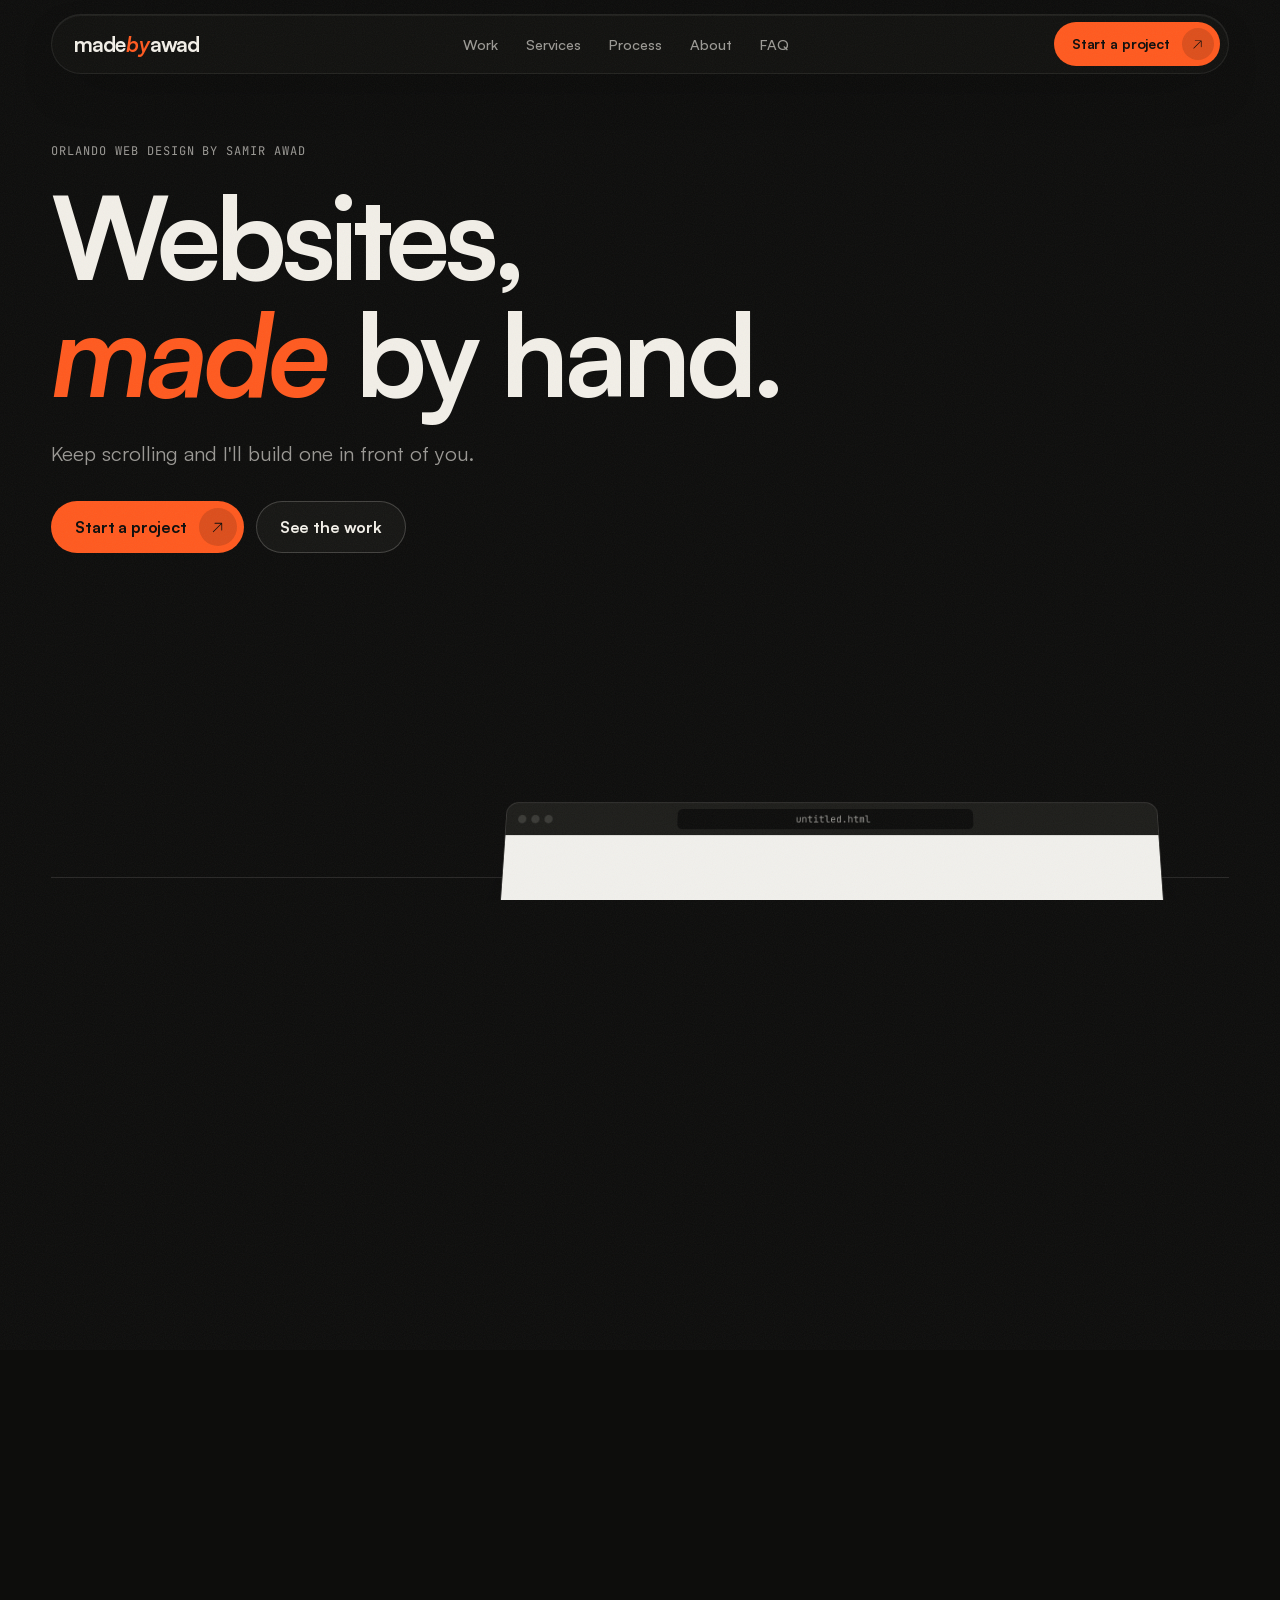
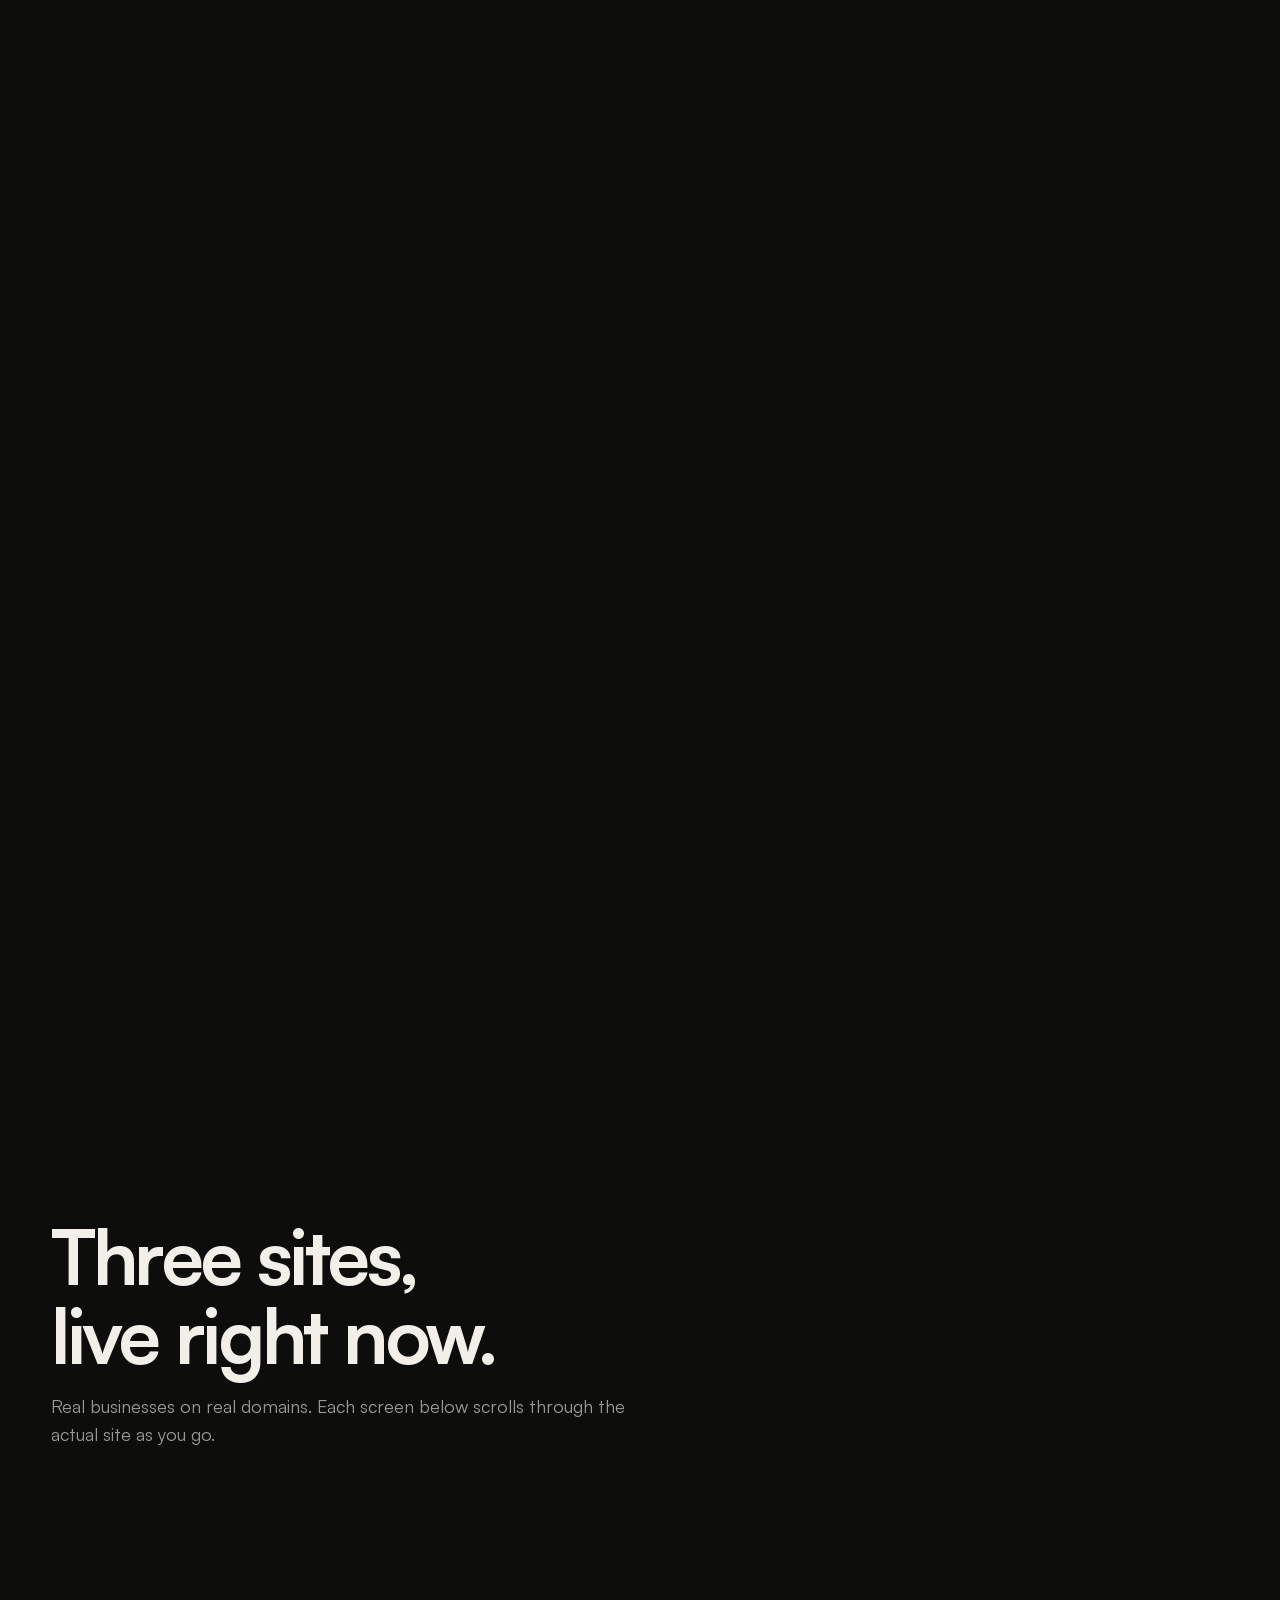
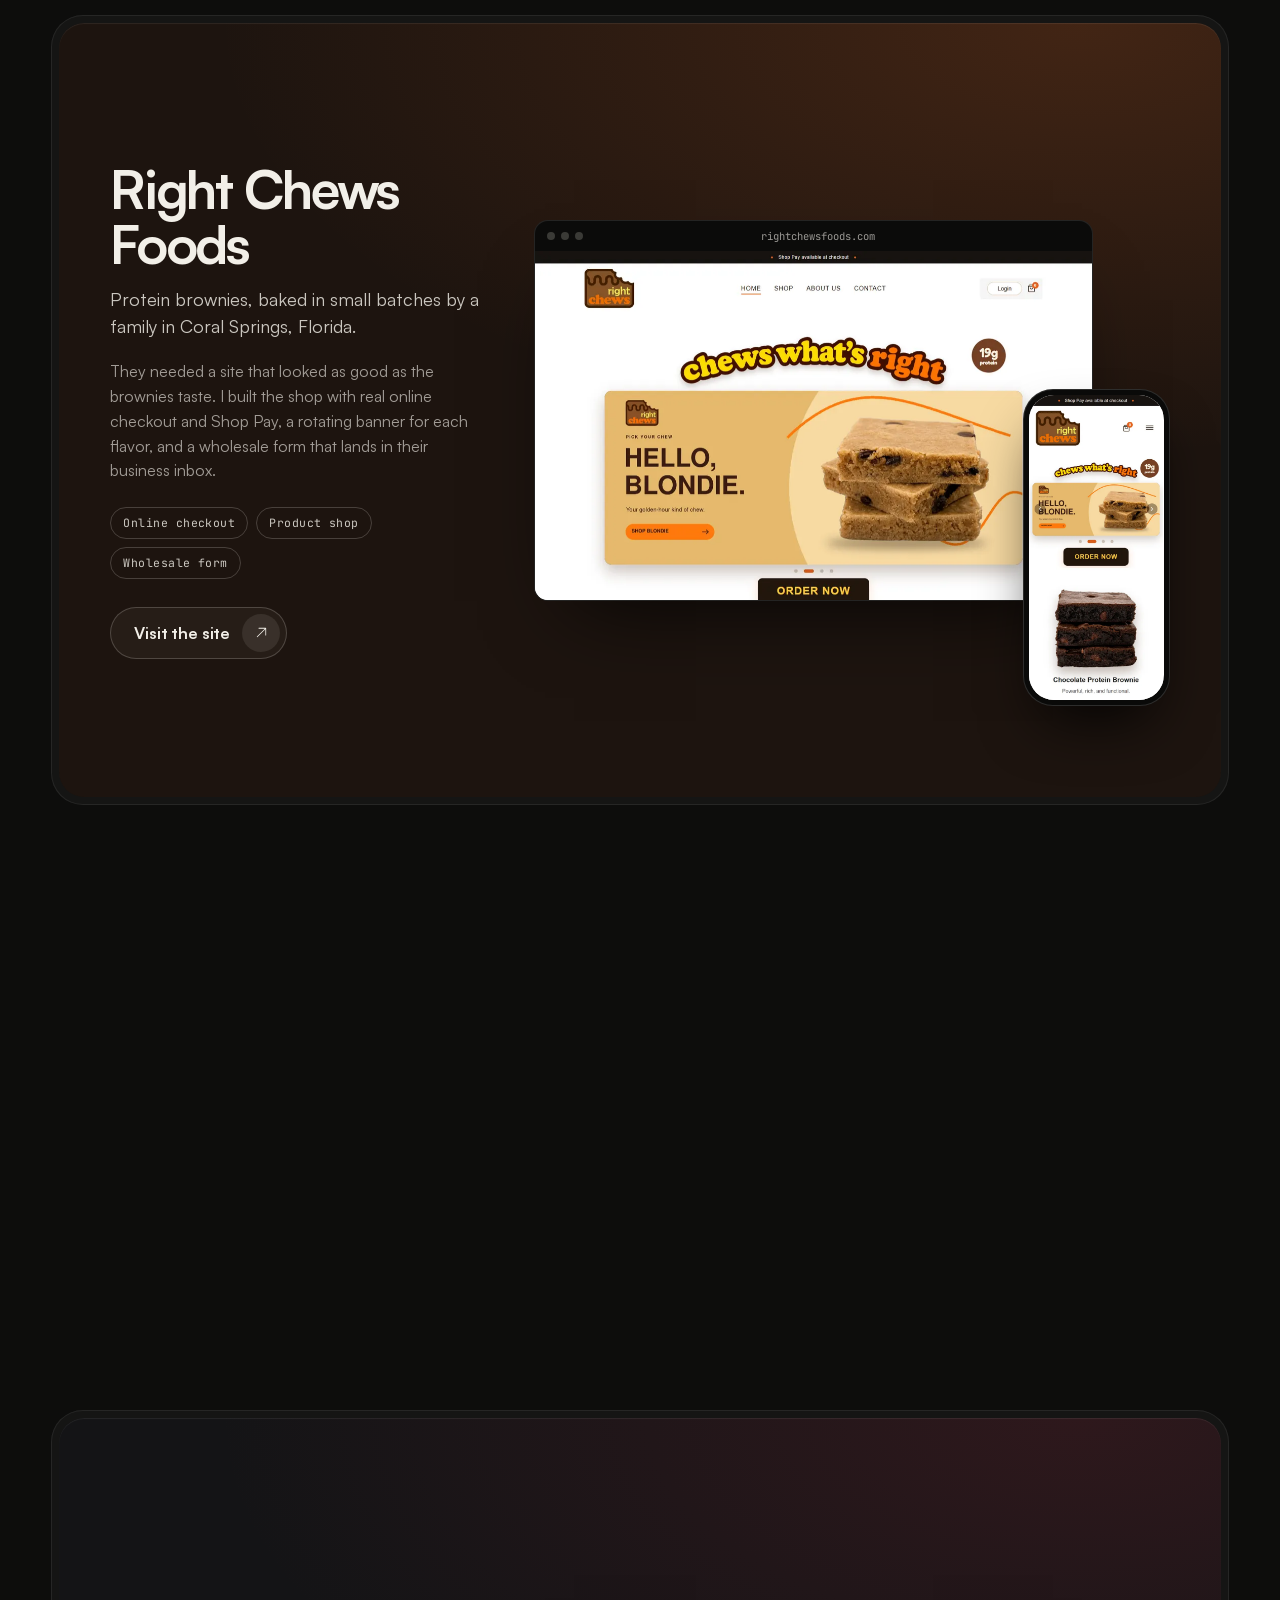
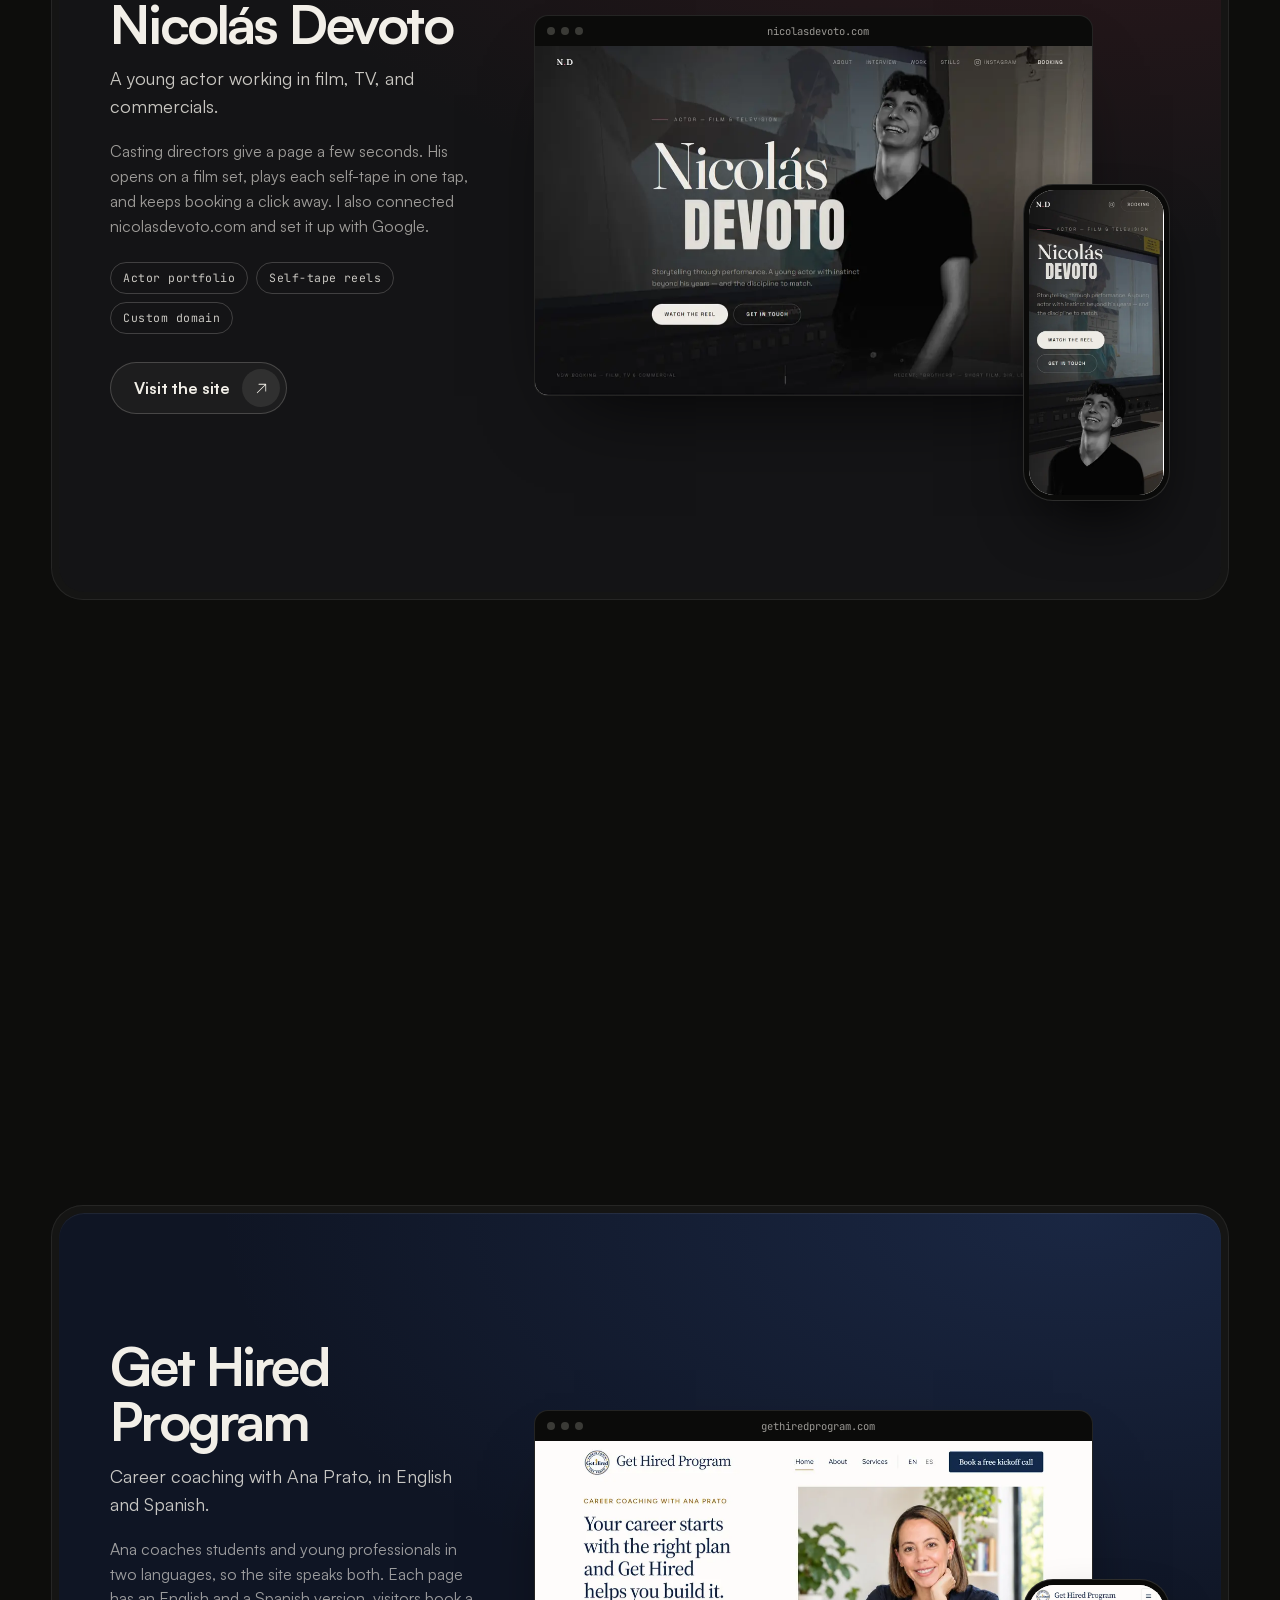
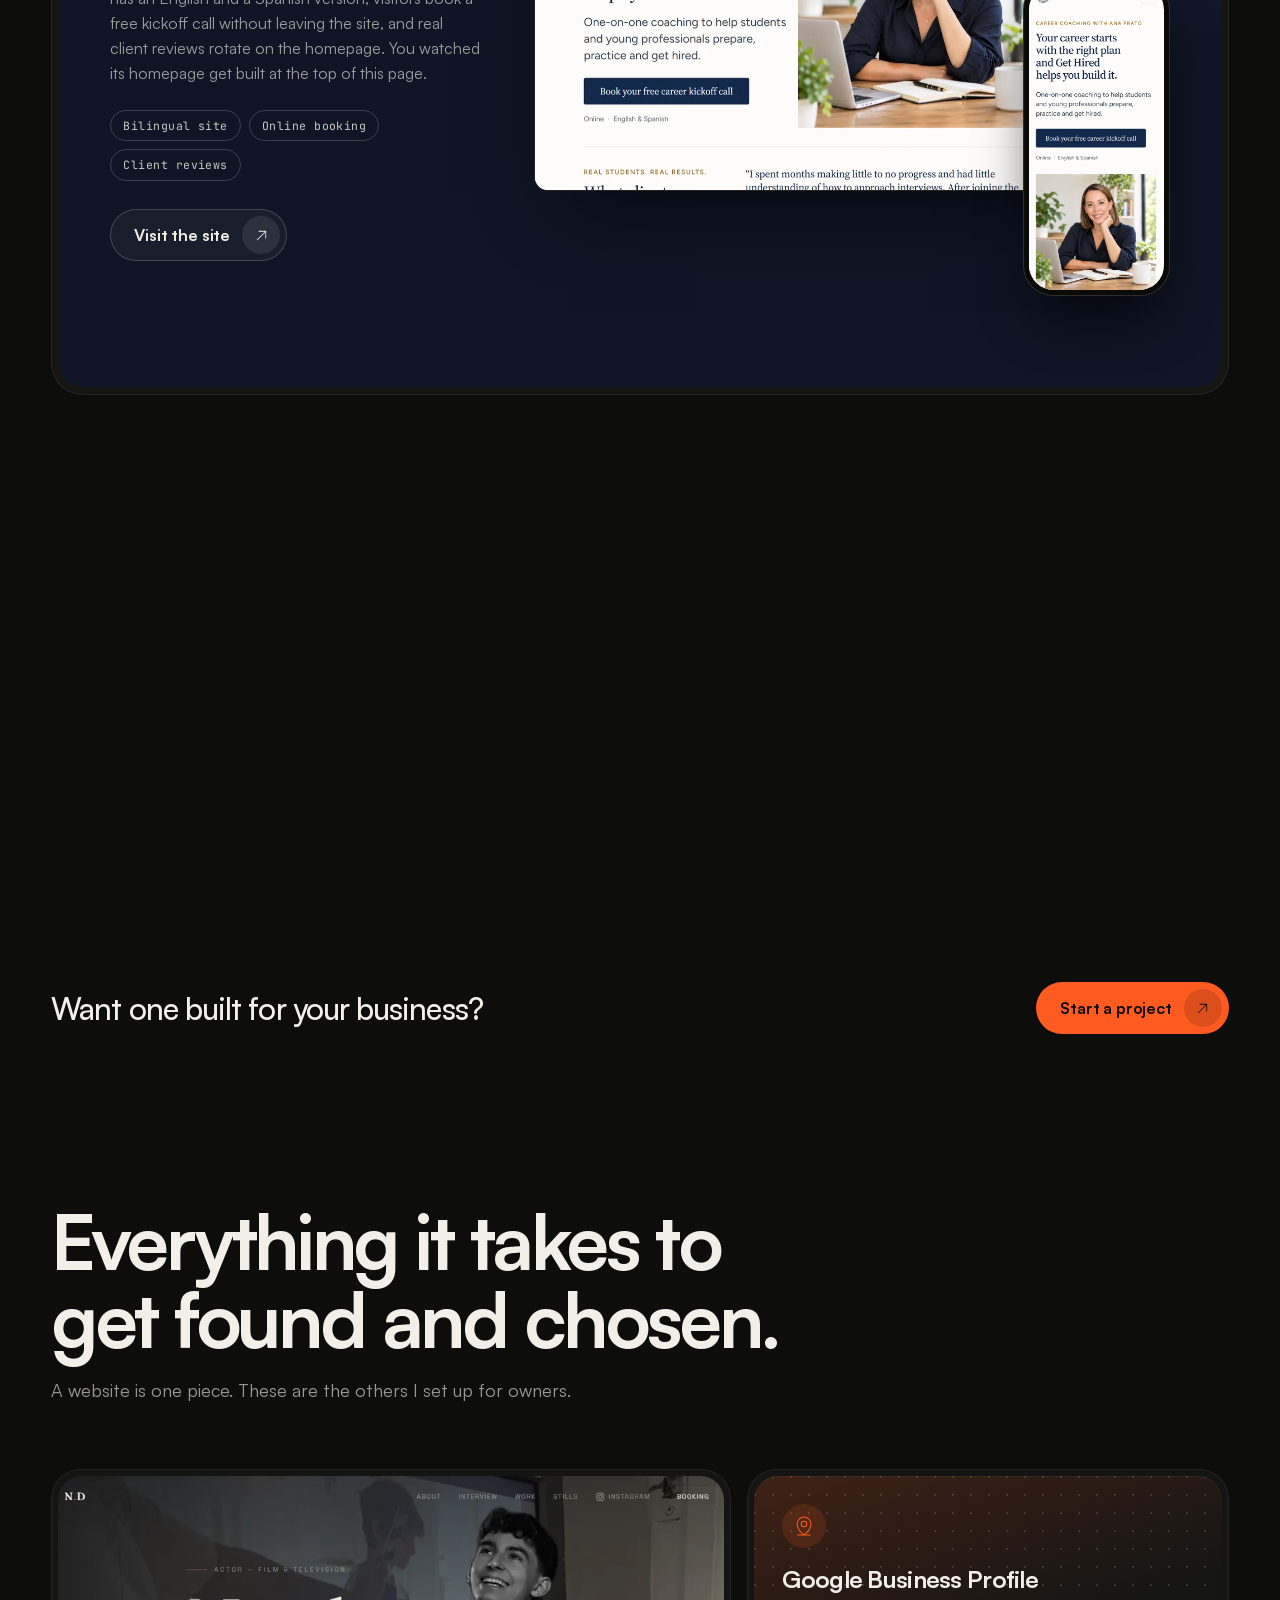
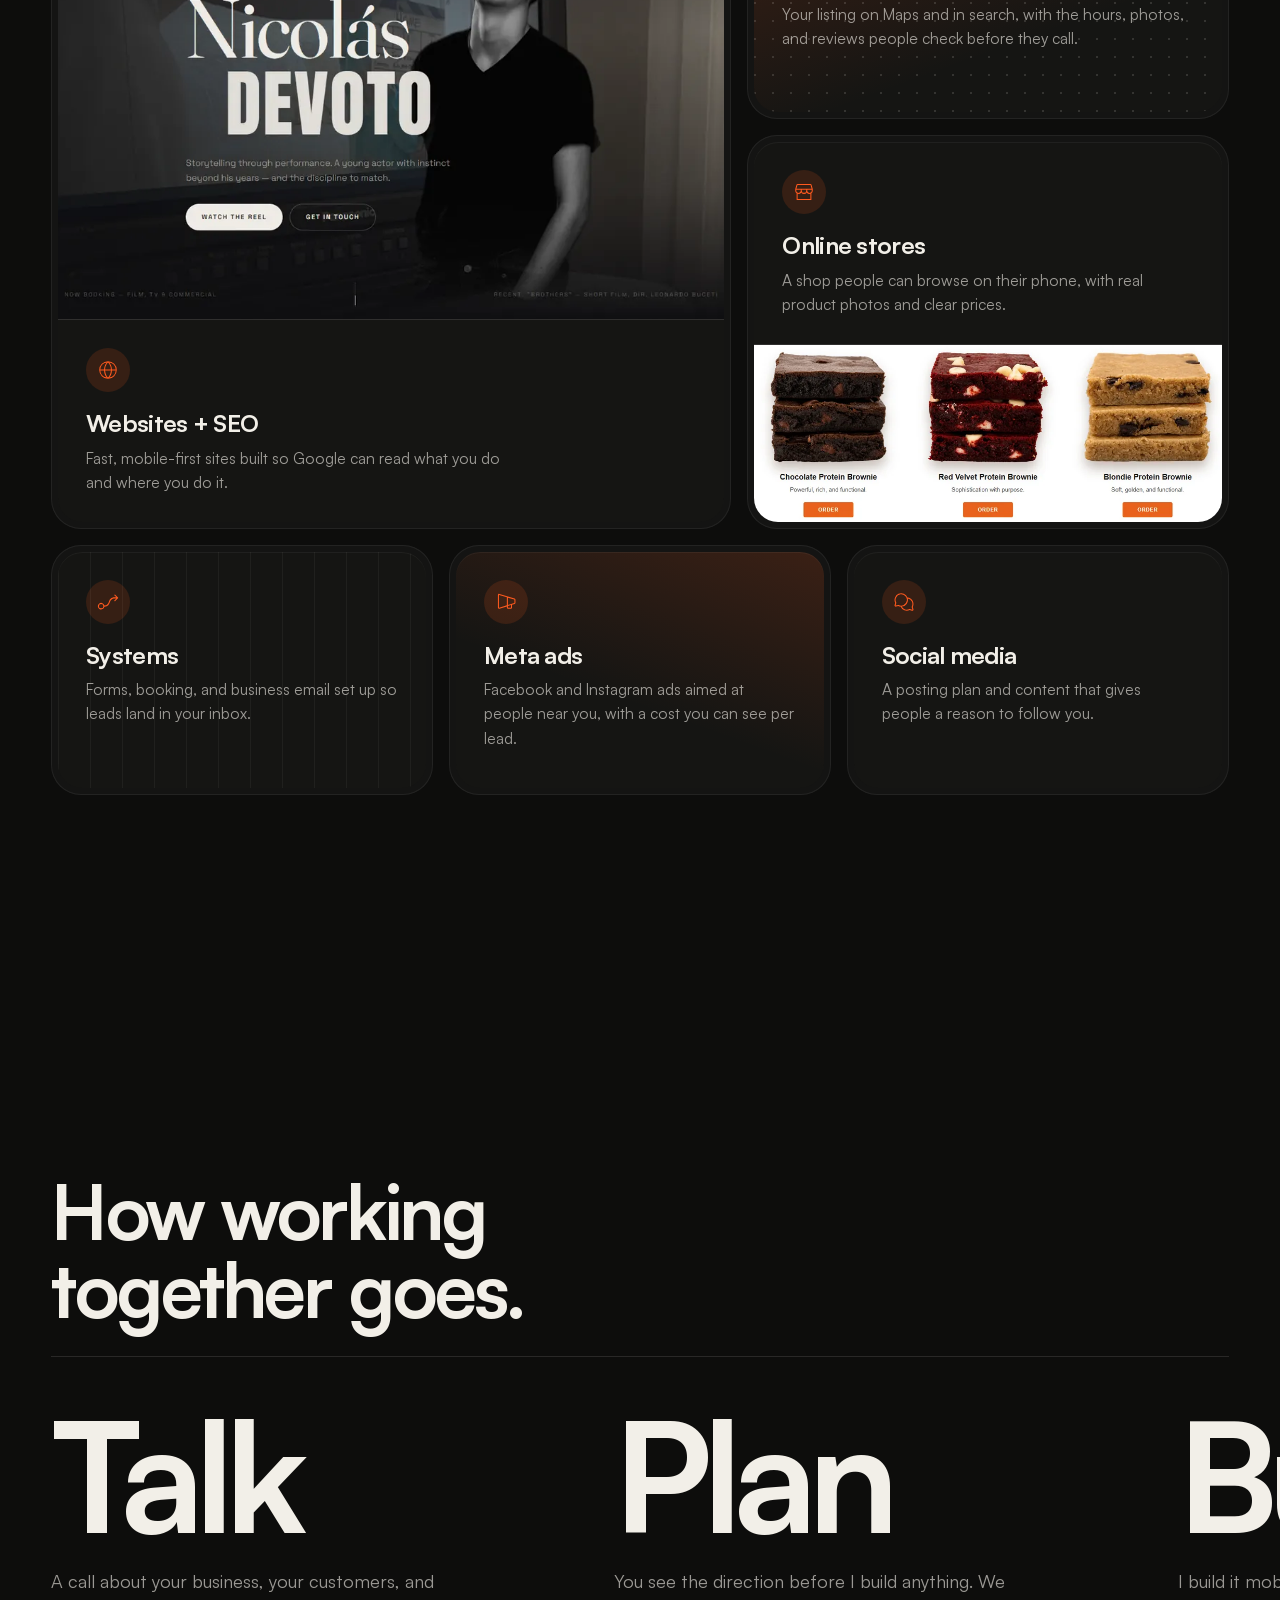
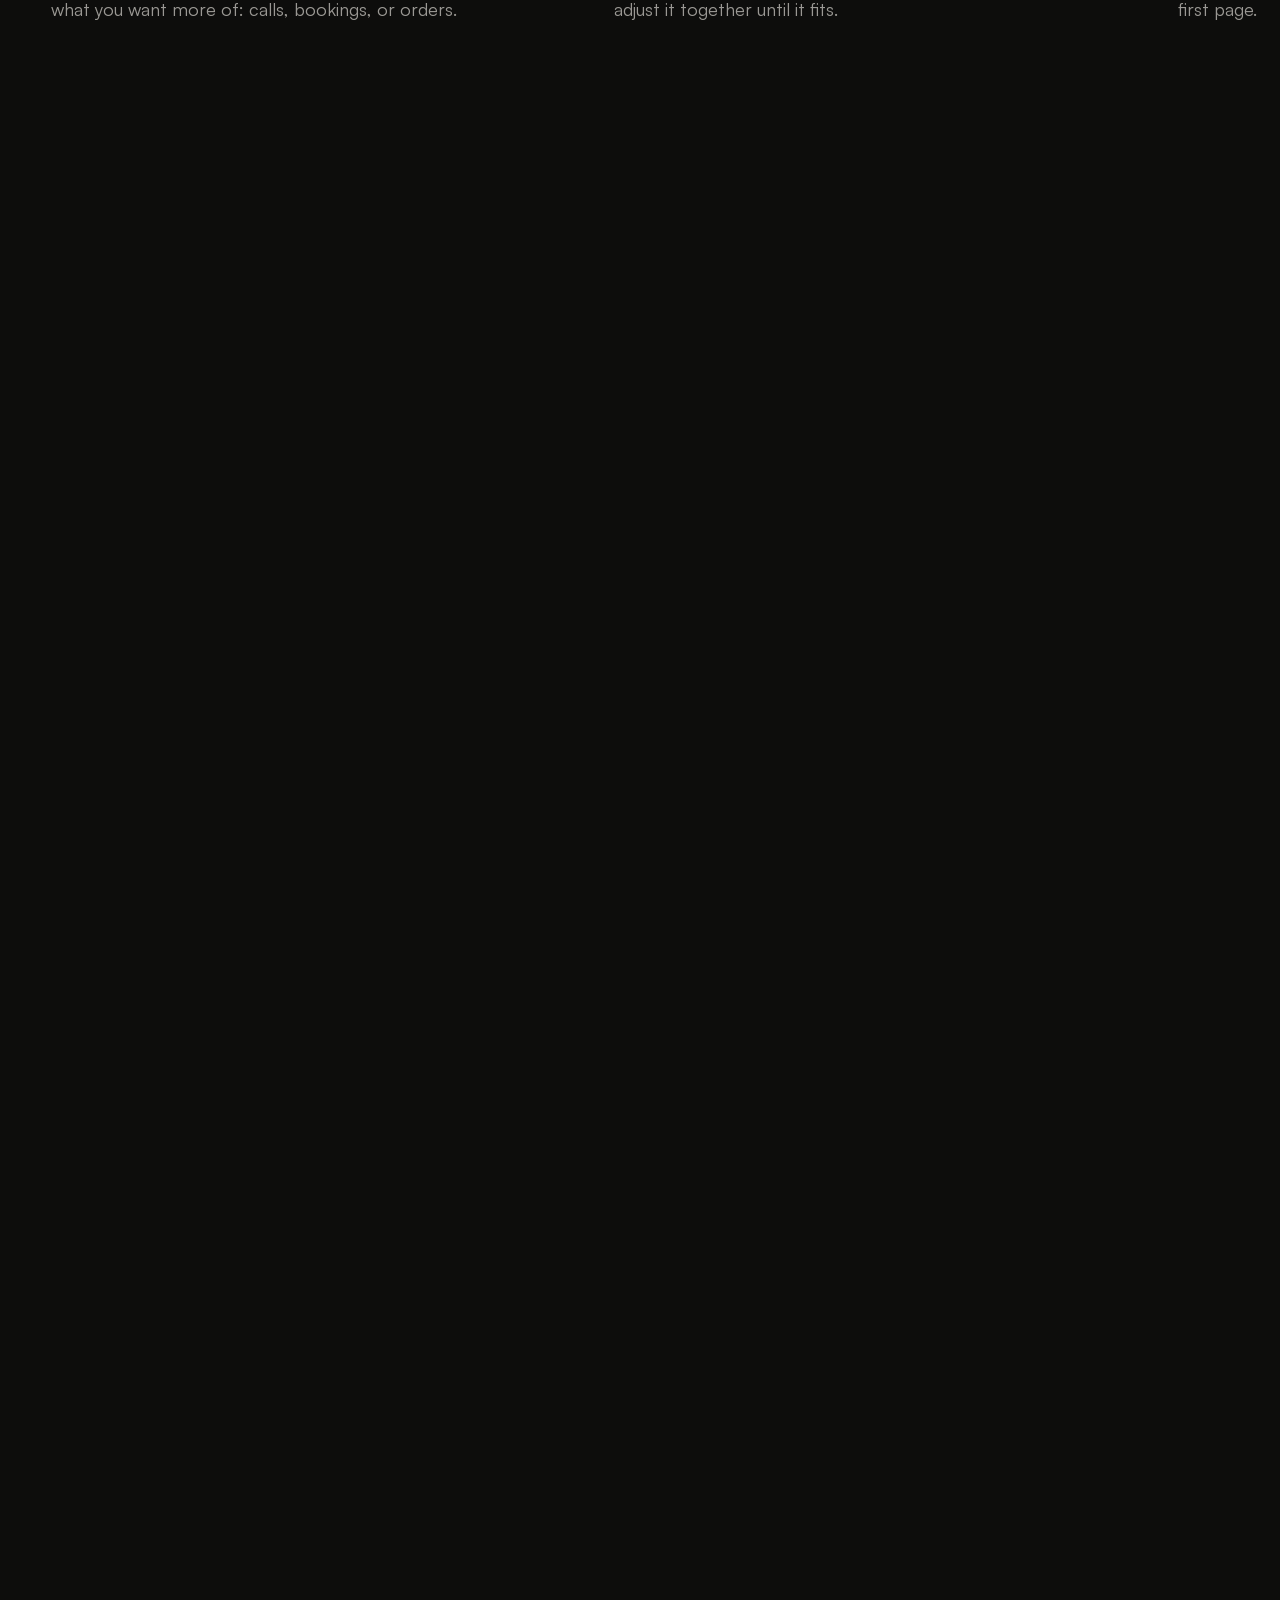
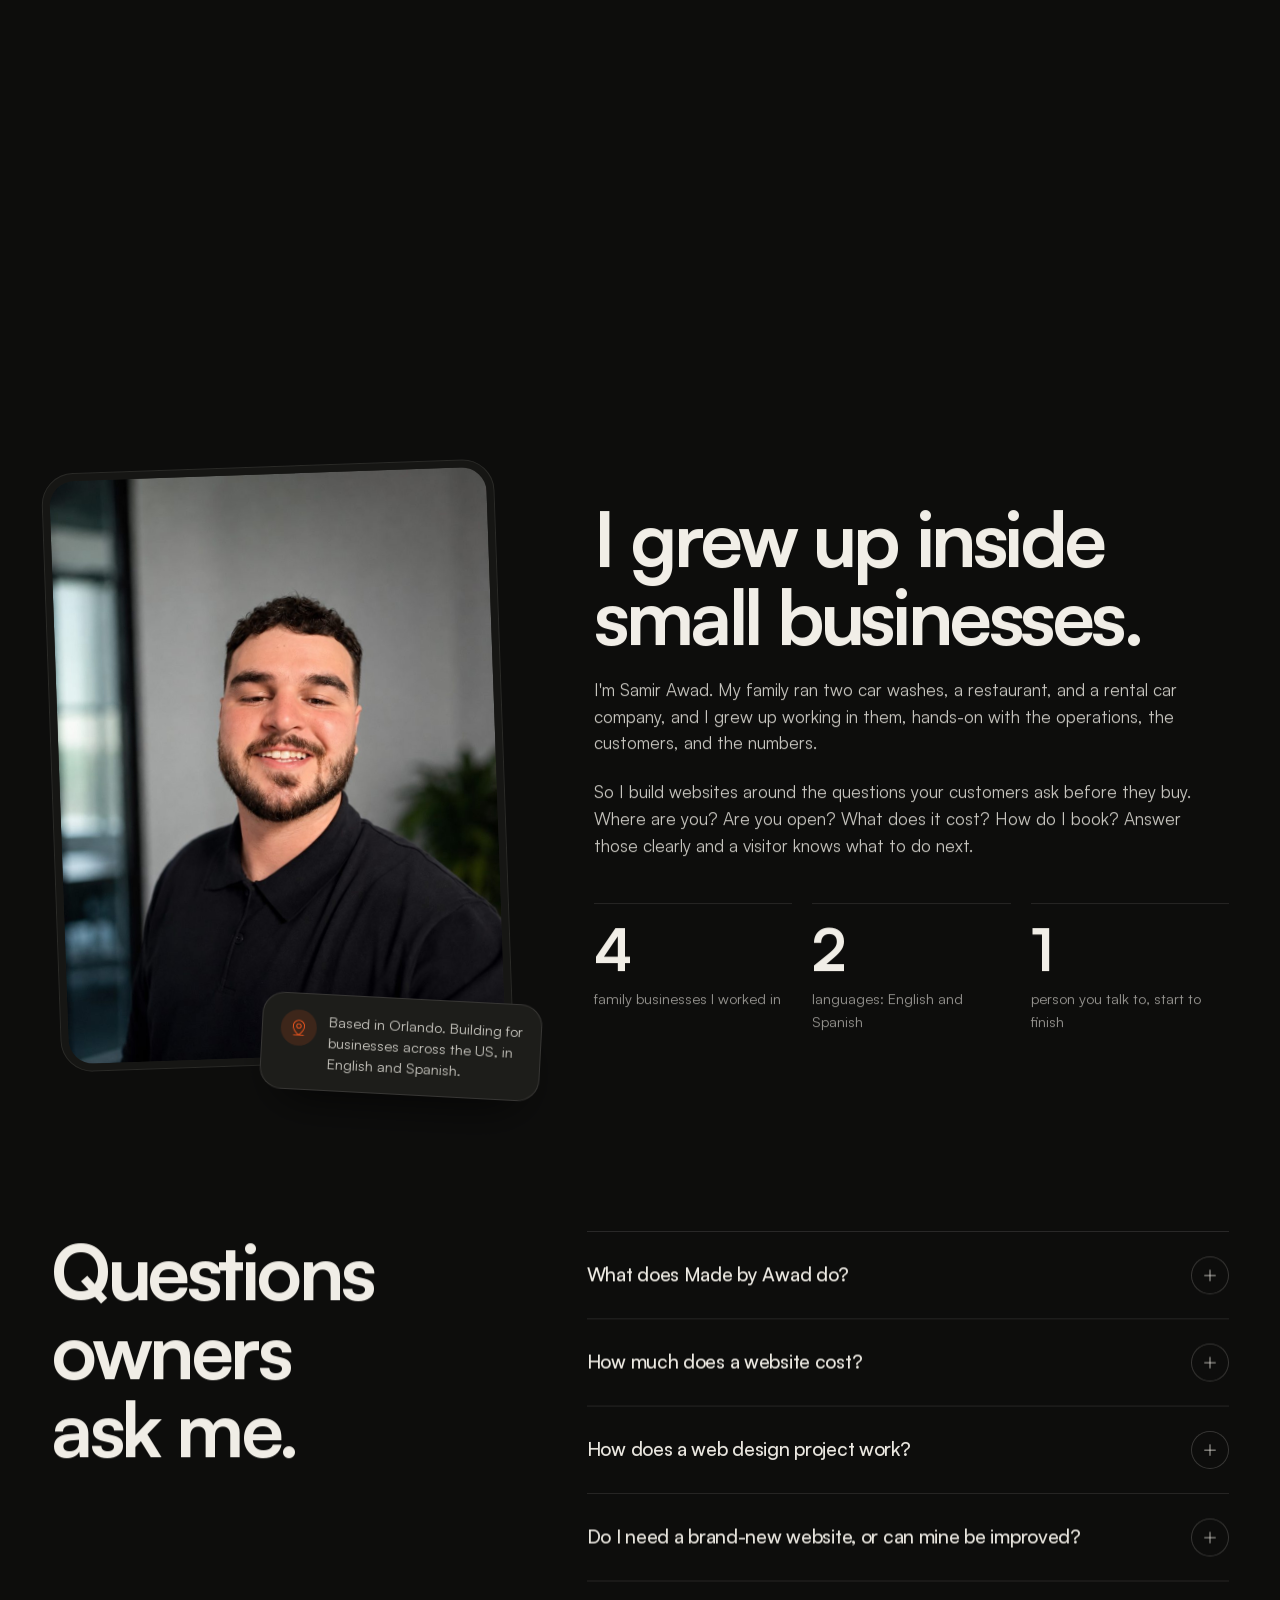
==== commit d510d49e: "Refresh Get Hired and Right Chews in the portfolio New screenshots of both live sites, Build section" ====
--- a/index.html
+++ b/index.html
@@ -341,15 +341,15 @@
             <div class="mock" aria-hidden="true">
               <div class="m-nav">
                 <div class="b m-logo"><div class="w"><em>LOGO</em></div><div class="r"><span class="seal"></span><span class="ty">Get Hired Program</span><span class="st">Get Hired Program</span></div></div>
-                <div class="b m-links"><div class="w"><em>NAV</em></div><div class="r"><span class="ty">Services &nbsp;About</span><span class="st">Services &nbsp;&nbsp;About</span></div></div>
-                <div class="b m-cta"><div class="w"><em>BTN</em></div><div class="r"><span class="ty">Book a call</span><span class="st">Book a free consultation</span></div></div>
+                <div class="b m-links"><div class="w"><em>NAV</em></div><div class="r"><span class="ty">About &nbsp;Services</span><span class="st">About &nbsp;&nbsp;Services</span></div></div>
+                <div class="b m-cta"><div class="w"><em>BTN</em></div><div class="r"><span class="ty">Book a call</span><span class="st">Book a free kickoff call</span></div></div>
               </div>
               <div class="m-body">
                 <div class="m-copy">
                   <div class="b m-eyebrow"><div class="w"><em>EYEBROW</em></div><div class="r"><span class="ty">Career coaching with Ana Prato</span><span class="st">CAREER COACHING WITH ANA PRATO</span></div></div>
-                  <div class="b m-h1"><div class="w"><em>H1</em></div><div class="r"><span class="ty">Find your direction. Take your next step.</span><span class="st">Find your direction. Take your next step.</span></div></div>
-                  <div class="b m-sub"><div class="w"><em>SUBHEAD</em></div><div class="r"><span class="ty">Personal guidance for a more confident career move.</span><span class="st">Personal guidance for a more confident career move.</span></div></div>
-                  <div class="b m-btn"><div class="w"><em>PRIMARY BUTTON</em></div><div class="r"><span class="ty">Book a free consultation</span><span class="st">Book a free consultation</span></div></div>
+                  <div class="b m-h1"><div class="w"><em>H1</em></div><div class="r"><span class="ty">Your career starts with the right plan.</span><span class="st">Your career starts with the right plan and Get Hired helps you build it.</span></div></div>
+                  <div class="b m-sub"><div class="w"><em>SUBHEAD</em></div><div class="r"><span class="ty">One-on-one coaching to prepare, practice and get hired.</span><span class="st">One-on-one coaching to help students and young professionals prepare, practice and get hired.</span></div></div>
+                  <div class="b m-btn"><div class="w"><em>PRIMARY BUTTON</em></div><div class="r"><span class="ty">Book a free kickoff call</span><span class="st">Book your free career kickoff call</span></div></div>
                   <div class="b m-meta"><div class="w"><em>META</em></div><div class="r"><span class="ty">Online · English &amp; Spanish</span><span class="st">Online · English &amp; Spanish</span></div></div>
                 </div>
                 <div class="b m-photo">
@@ -382,16 +382,16 @@
           <div class="case-copy">
             <h3 class="case-name">Right Chews Foods</h3>
             <p class="case-what">Protein brownies, baked in small batches by a family in Coral Springs, Florida.</p>
-            <p class="case-body">They needed a site that looked as good as the brownies taste. I built the shop, a banner for each flavor, nutrition facts, and contact and wholesale forms that land in their business inbox.</p>
-            <ul class="case-tags"><li>Product shop</li><li>Wholesale form</li><li>Business email</li></ul>
-            <a class="btn btn-ghost" href="https://samirawad24.github.io/rightchewsfoods/" target="_blank" rel="noopener"><span>Visit the site</span><span class="btn-ic"><svg><use href="#i-arrow-up-right"/></svg></span></a>
+            <p class="case-body">They needed a site that looked as good as the brownies taste. I built the shop with real online checkout and Shop Pay, a rotating banner for each flavor, and a wholesale form that lands in their business inbox.</p>
+            <ul class="case-tags"><li>Online checkout</li><li>Product shop</li><li>Wholesale form</li></ul>
+            <a class="btn btn-ghost" href="https://rightchewsfoods.com/" target="_blank" rel="noopener"><span>Visit the site</span><span class="btn-ic"><svg><use href="#i-arrow-up-right"/></svg></span></a>
           </div>
           <div class="case-devices" aria-hidden="true">
             <div class="dev-browser">
-              <div class="dev-chrome"><span class="dots"><i></i><i></i><i></i></span><span class="dev-url">rightchewsfoods</span></div>
-              <div class="dev-screen"><img class="scroller" src="img/work/rightchews-desktop.webp" alt="Right Chews Foods website on desktop: protein brownie shop with a banner for each flavor" width="1100" height="2328" loading="lazy" decoding="async"></div>
-            </div>
-            <div class="dev-phone"><div class="dev-screen"><img class="scroller" src="img/work/rightchews-mobile.webp" alt="Right Chews Foods website on a phone" width="480" height="5285" loading="lazy" decoding="async"></div></div>
+              <div class="dev-chrome"><span class="dots"><i></i><i></i><i></i></span><span class="dev-url">rightchewsfoods.com</span></div>
+              <div class="dev-screen"><img class="scroller" src="img/work/rightchews-desktop.webp" alt="Right Chews Foods website on desktop: protein brownie shop with a banner for each flavor" width="1100" height="1839" loading="lazy" decoding="async"></div>
+            </div>
+            <div class="dev-phone"><div class="dev-screen"><img class="scroller" src="img/work/rightchews-mobile.webp" alt="Right Chews Foods website on a phone" width="480" height="4101" loading="lazy" decoding="async"></div></div>
           </div>
         </div></div>
       </article>
@@ -422,16 +422,16 @@
           <div class="case-copy">
             <h3 class="case-name">Get Hired Program</h3>
             <p class="case-what">Career coaching with Ana Prato, in English and Spanish.</p>
-            <p class="case-body">Ana coaches job seekers in two languages, so the site speaks both. Each page has an English and a Spanish version, and gethiredprogram.com is verified with Google Search Console. You watched its homepage get built at the top of this page.</p>
-            <ul class="case-tags"><li>Bilingual site</li><li>Custom domain</li><li>Search Console</li></ul>
+            <p class="case-body">Ana coaches students and young professionals in two languages, so the site speaks both. Each page has an English and a Spanish version, visitors book a free kickoff call without leaving the site, and real client reviews rotate on the homepage. You watched its homepage get built at the top of this page.</p>
+            <ul class="case-tags"><li>Bilingual site</li><li>Online booking</li><li>Client reviews</li></ul>
             <a class="btn btn-ghost" href="https://gethiredprogram.com" target="_blank" rel="noopener"><span>Visit the site</span><span class="btn-ic"><svg><use href="#i-arrow-up-right"/></svg></span></a>
           </div>
           <div class="case-devices" aria-hidden="true">
             <div class="dev-browser">
               <div class="dev-chrome"><span class="dots"><i></i><i></i><i></i></span><span class="dev-url">gethiredprogram.com</span></div>
-              <div class="dev-screen"><img class="scroller" src="img/work/gethired-desktop.webp" alt="Get Hired Program bilingual career coaching website on desktop" width="1100" height="2052" loading="lazy" decoding="async"></div>
-            </div>
-            <div class="dev-phone"><div class="dev-screen"><img class="scroller" src="img/work/gethired-mobile.webp" alt="Get Hired Program website on a phone" width="480" height="4390" loading="lazy" decoding="async"></div></div>
+              <div class="dev-screen"><img class="scroller" src="img/work/gethired-desktop.webp" alt="Get Hired Program bilingual career coaching website on desktop" width="1100" height="2325" loading="lazy" decoding="async"></div>
+            </div>
+            <div class="dev-phone"><div class="dev-screen"><img class="scroller" src="img/work/gethired-mobile.webp" alt="Get Hired Program website on a phone" width="480" height="5308" loading="lazy" decoding="async"></div></div>
           </div>
         </div></div>
       </article>
--- a/css/style.css
+++ b/css/style.css
@@ -954,8 +954,9 @@
 .svc-shots { display: grid; grid-template-columns: repeat(3, 1fr); gap: clamp(16px, 2vw, 28px); margin-top: clamp(32px, 5vw, 56px); }
 .shot { display: block; text-decoration: none; }
 .shot-frame { aspect-ratio: 16 / 10; overflow: hidden; border-radius: 14px; border: 1px solid var(--line); background: #fff; }
-.shot-frame img { width: 100%; height: 100%; object-fit: cover; object-position: top; transition: transform 1.2s var(--ease); }
-.shot:hover .shot-frame img { transform: scale(1.03); }
+.shot-frame img { width: 100%; height: auto; will-change: transform; }
+.shot-frame { transition: border-color .4s var(--ease); }
+.shot:hover .shot-frame { border-color: var(--line-2); }
 .shot h3 { margin-top: 16px; font-size: 20px; font-weight: 700; letter-spacing: -.02em; }
 .shot p { margin-top: 4px; max-width: 40ch; font-size: 15.5px; color: var(--muted); }
 .svc-steps { display: grid; grid-template-columns: repeat(5, 1fr); gap: clamp(16px, 2.4vw, 36px); margin-top: clamp(32px, 5vw, 56px); padding: 0; list-style: none; }
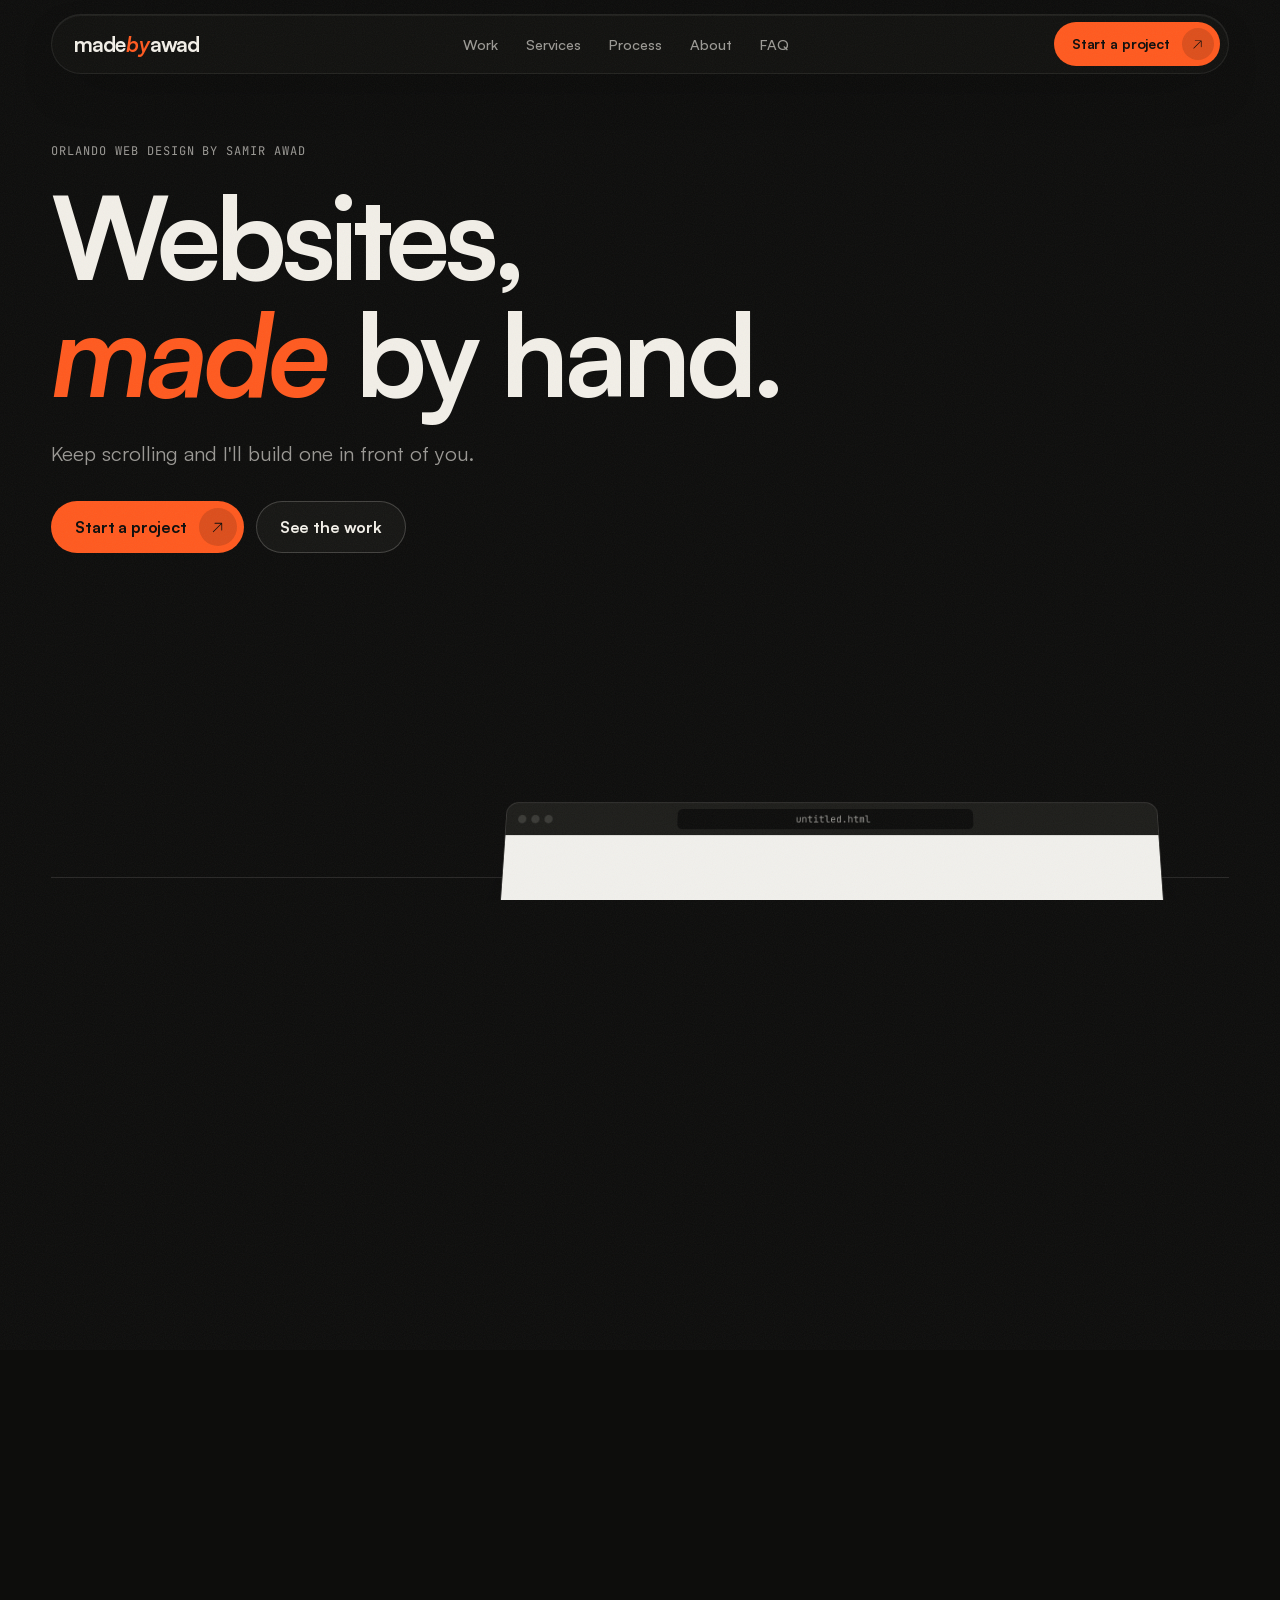
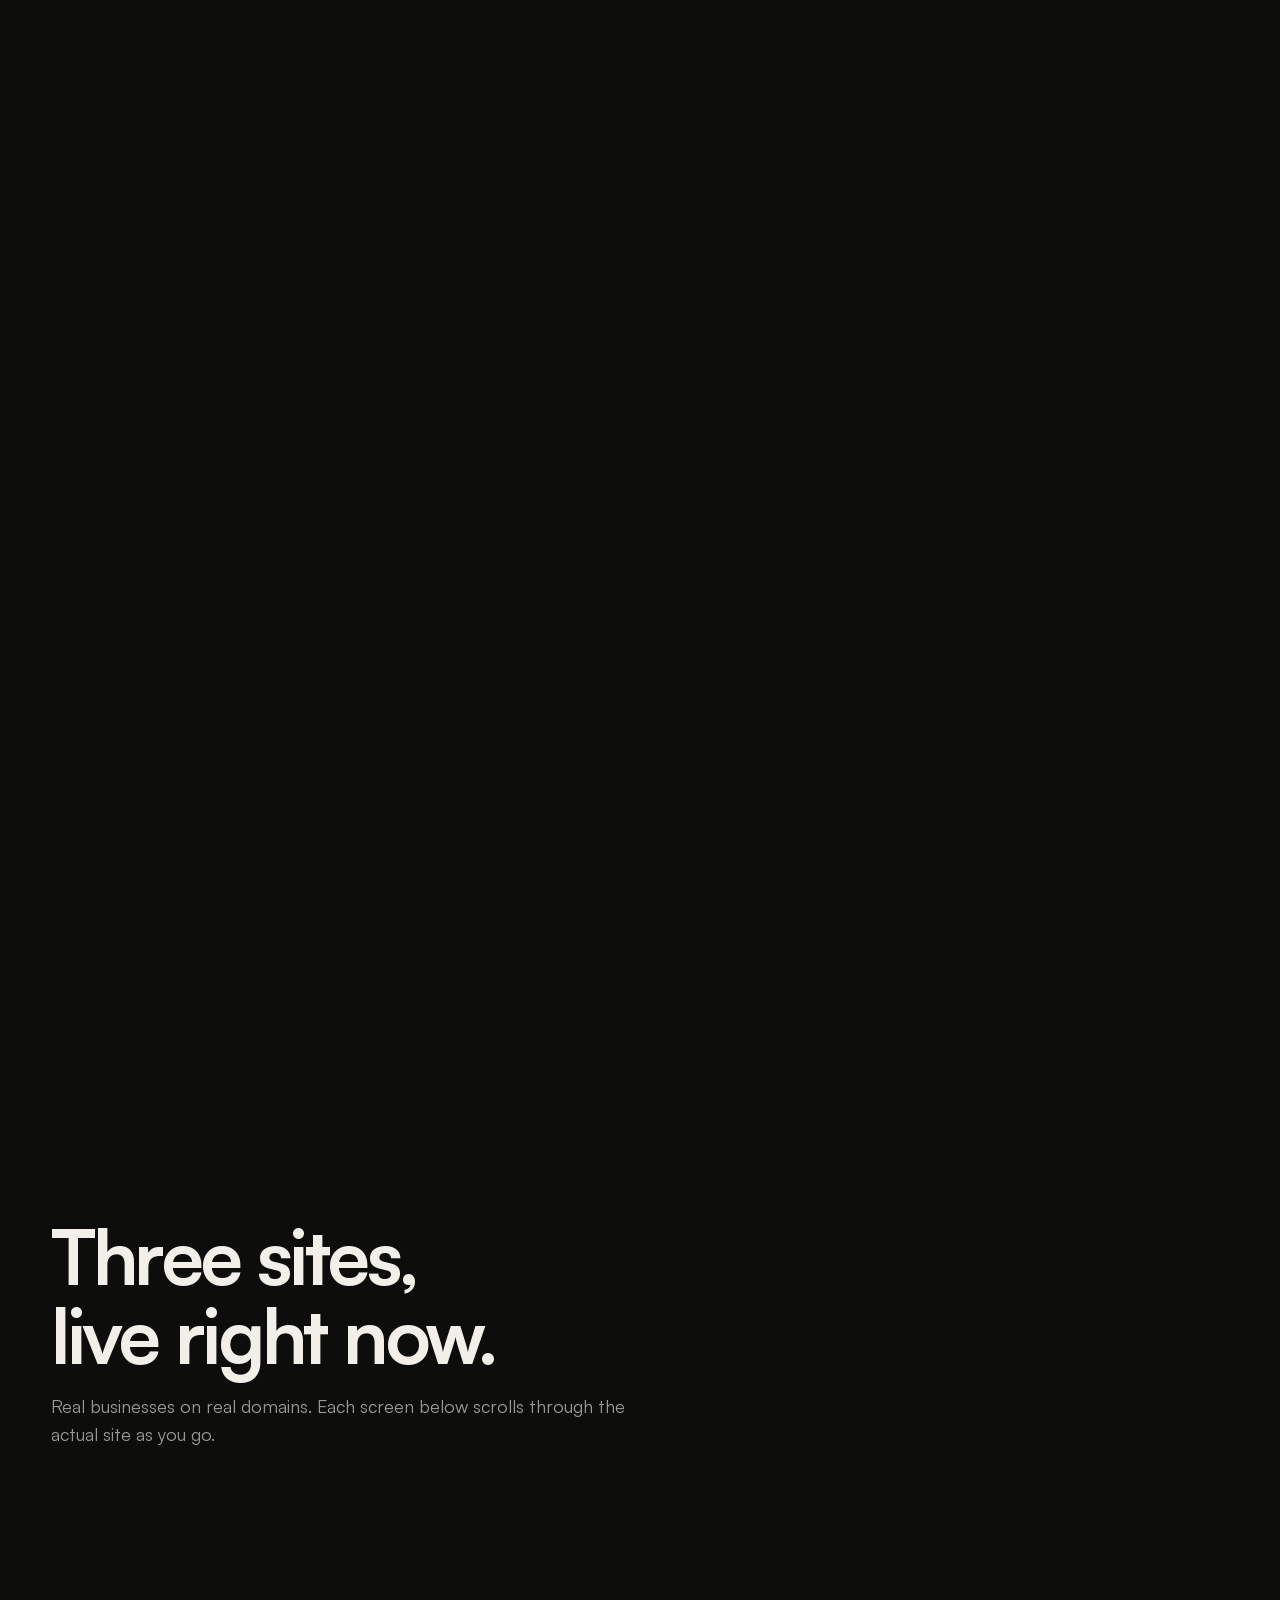
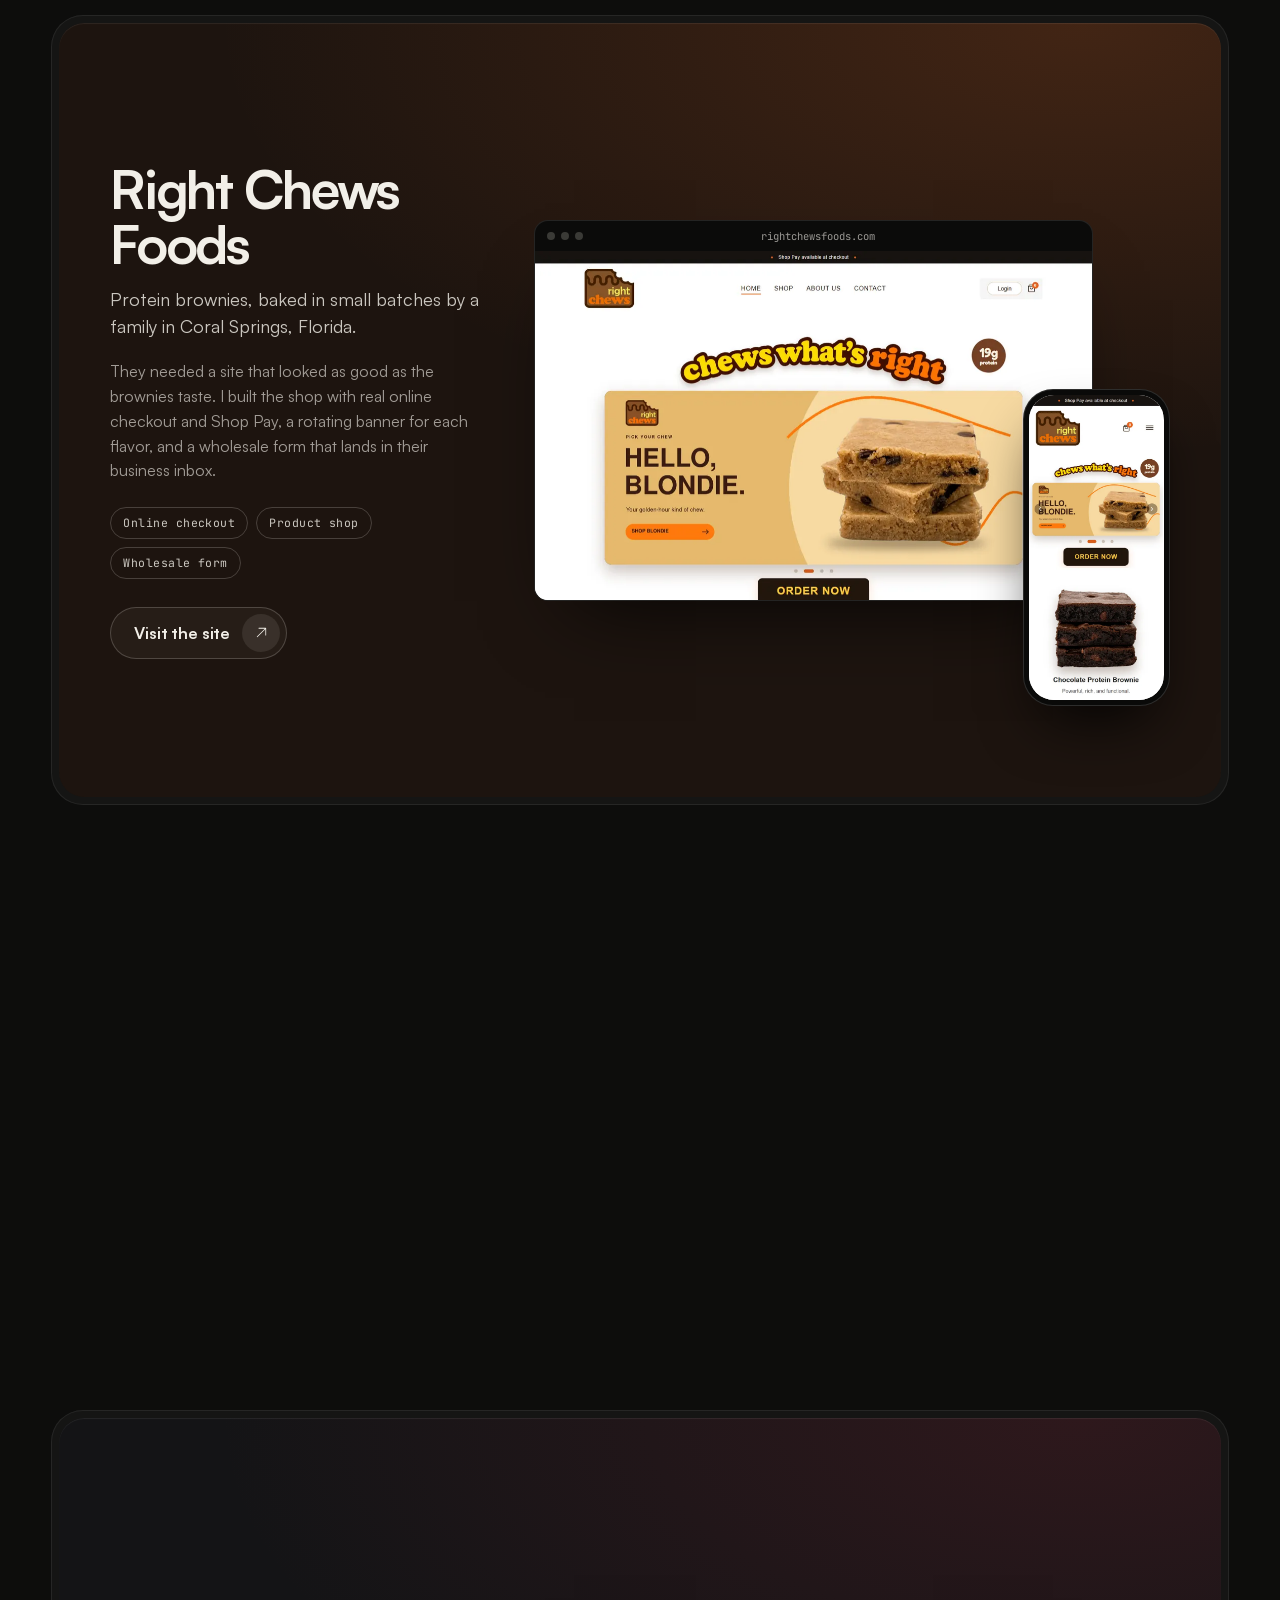
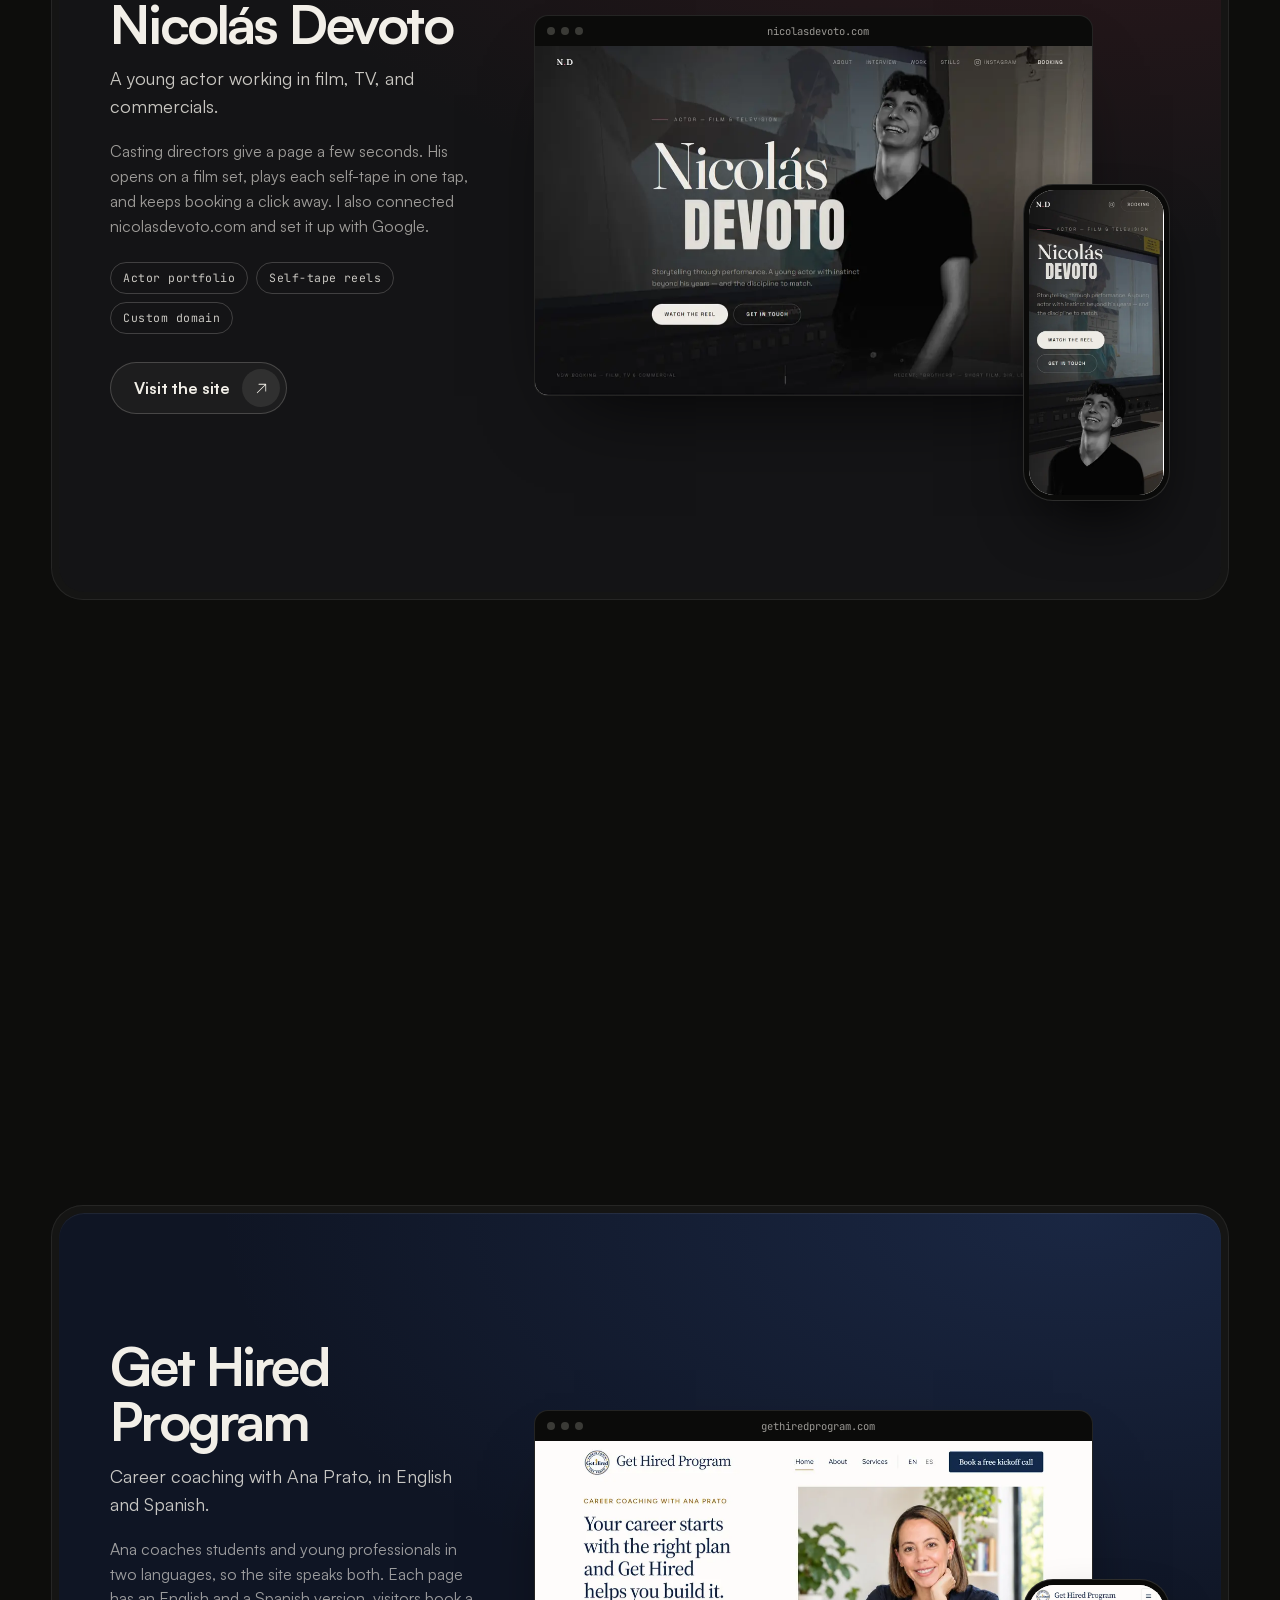
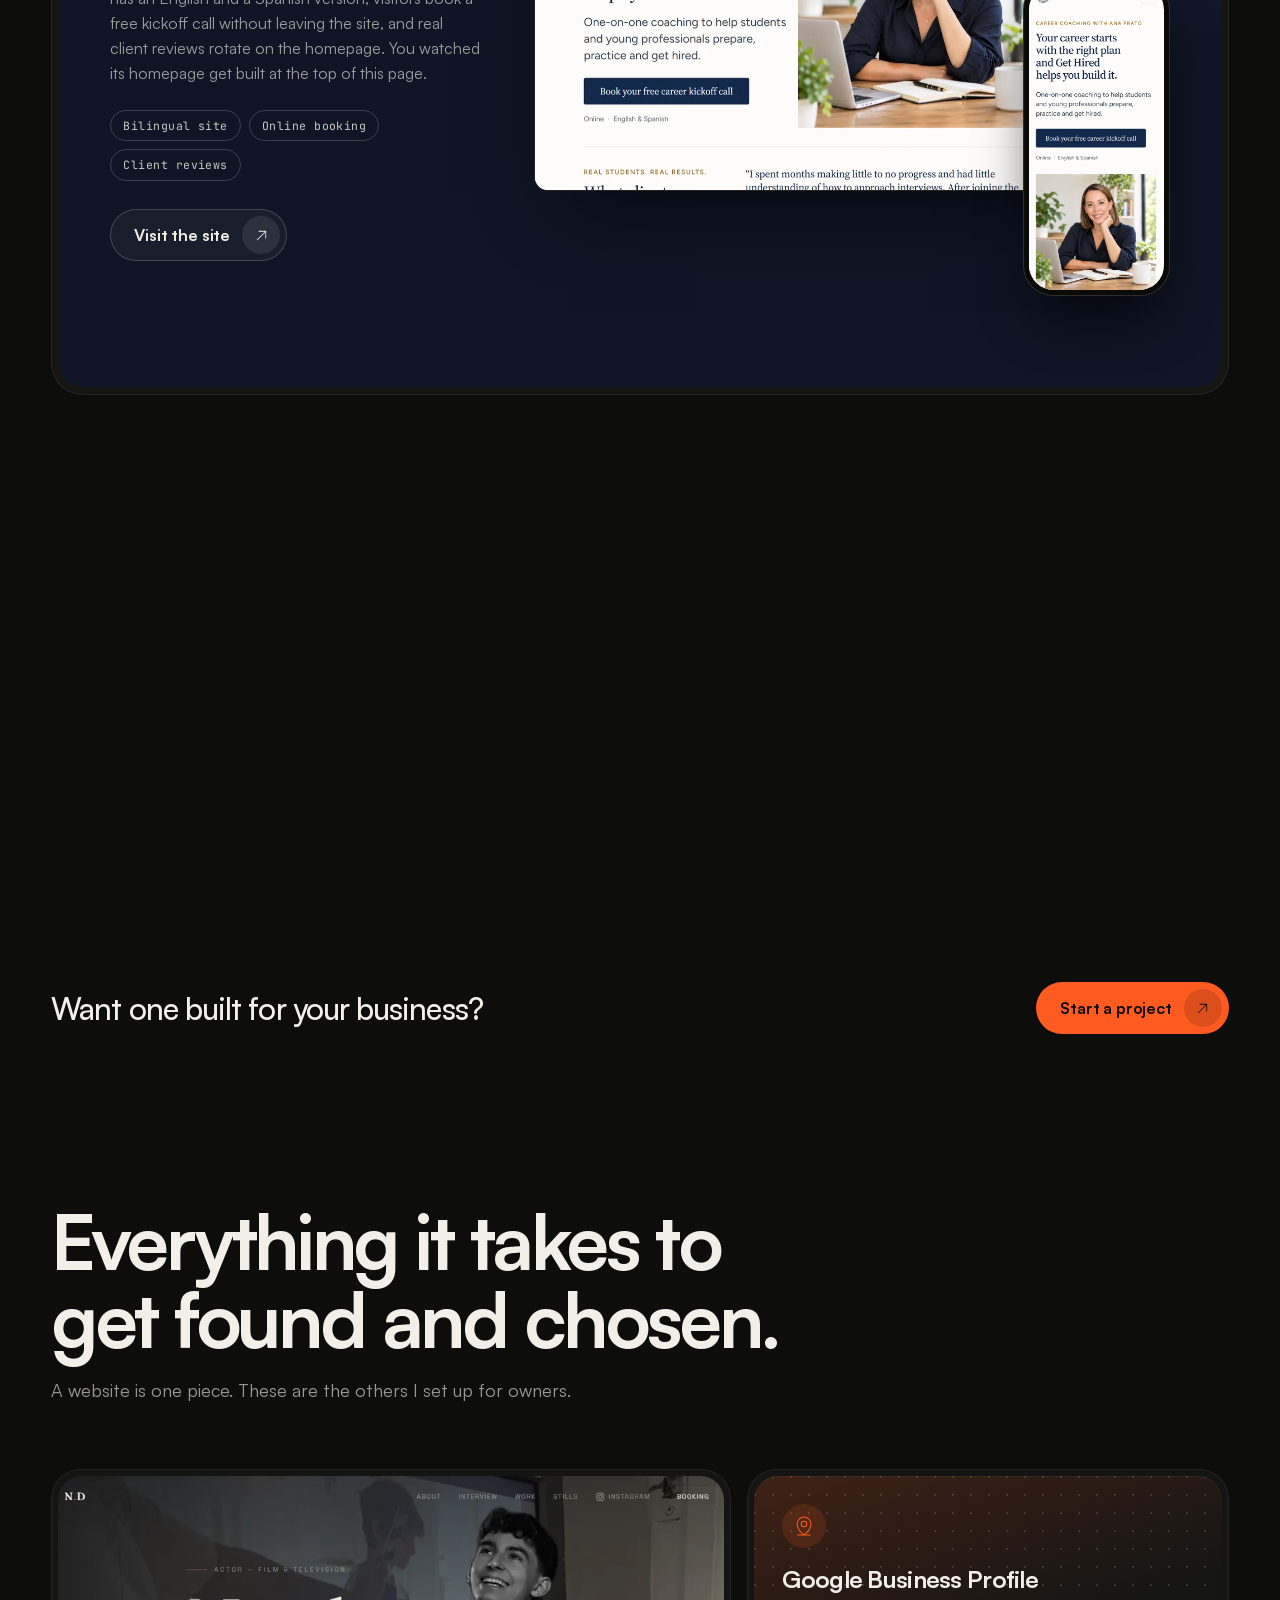
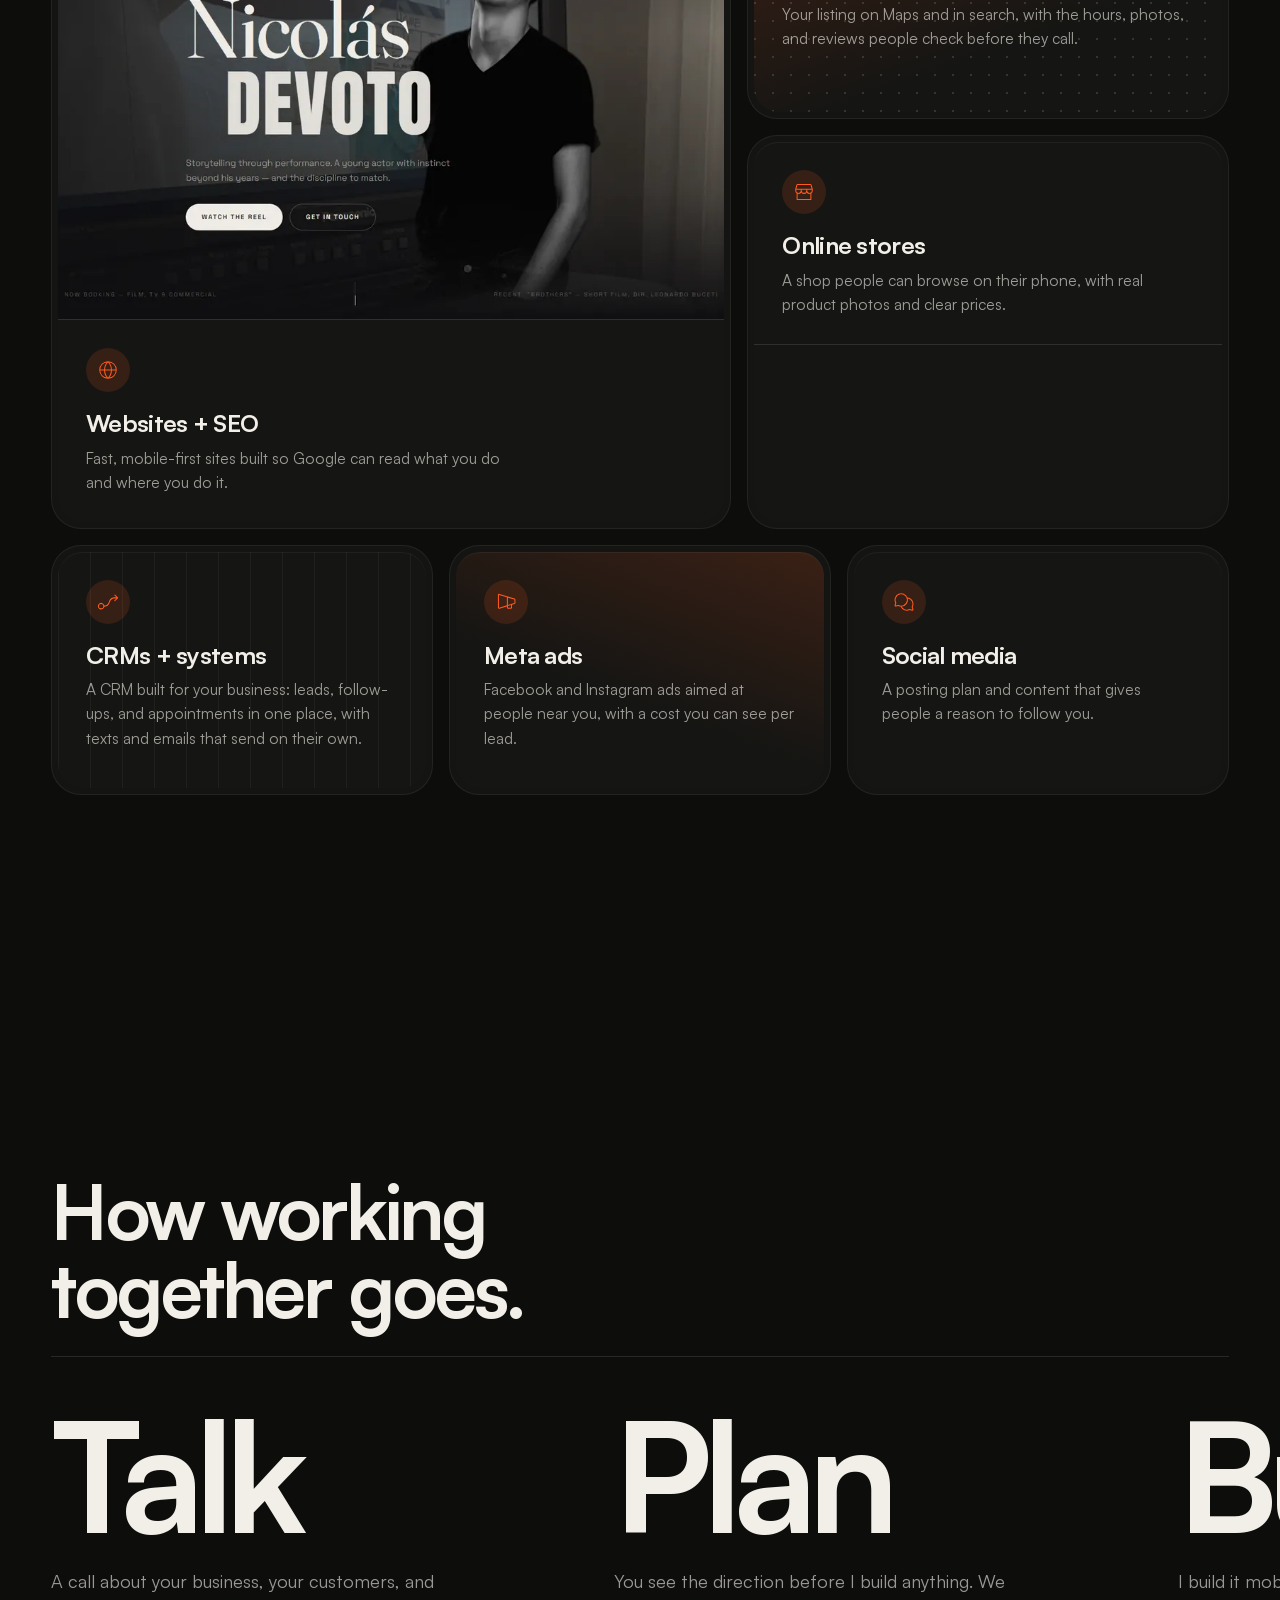
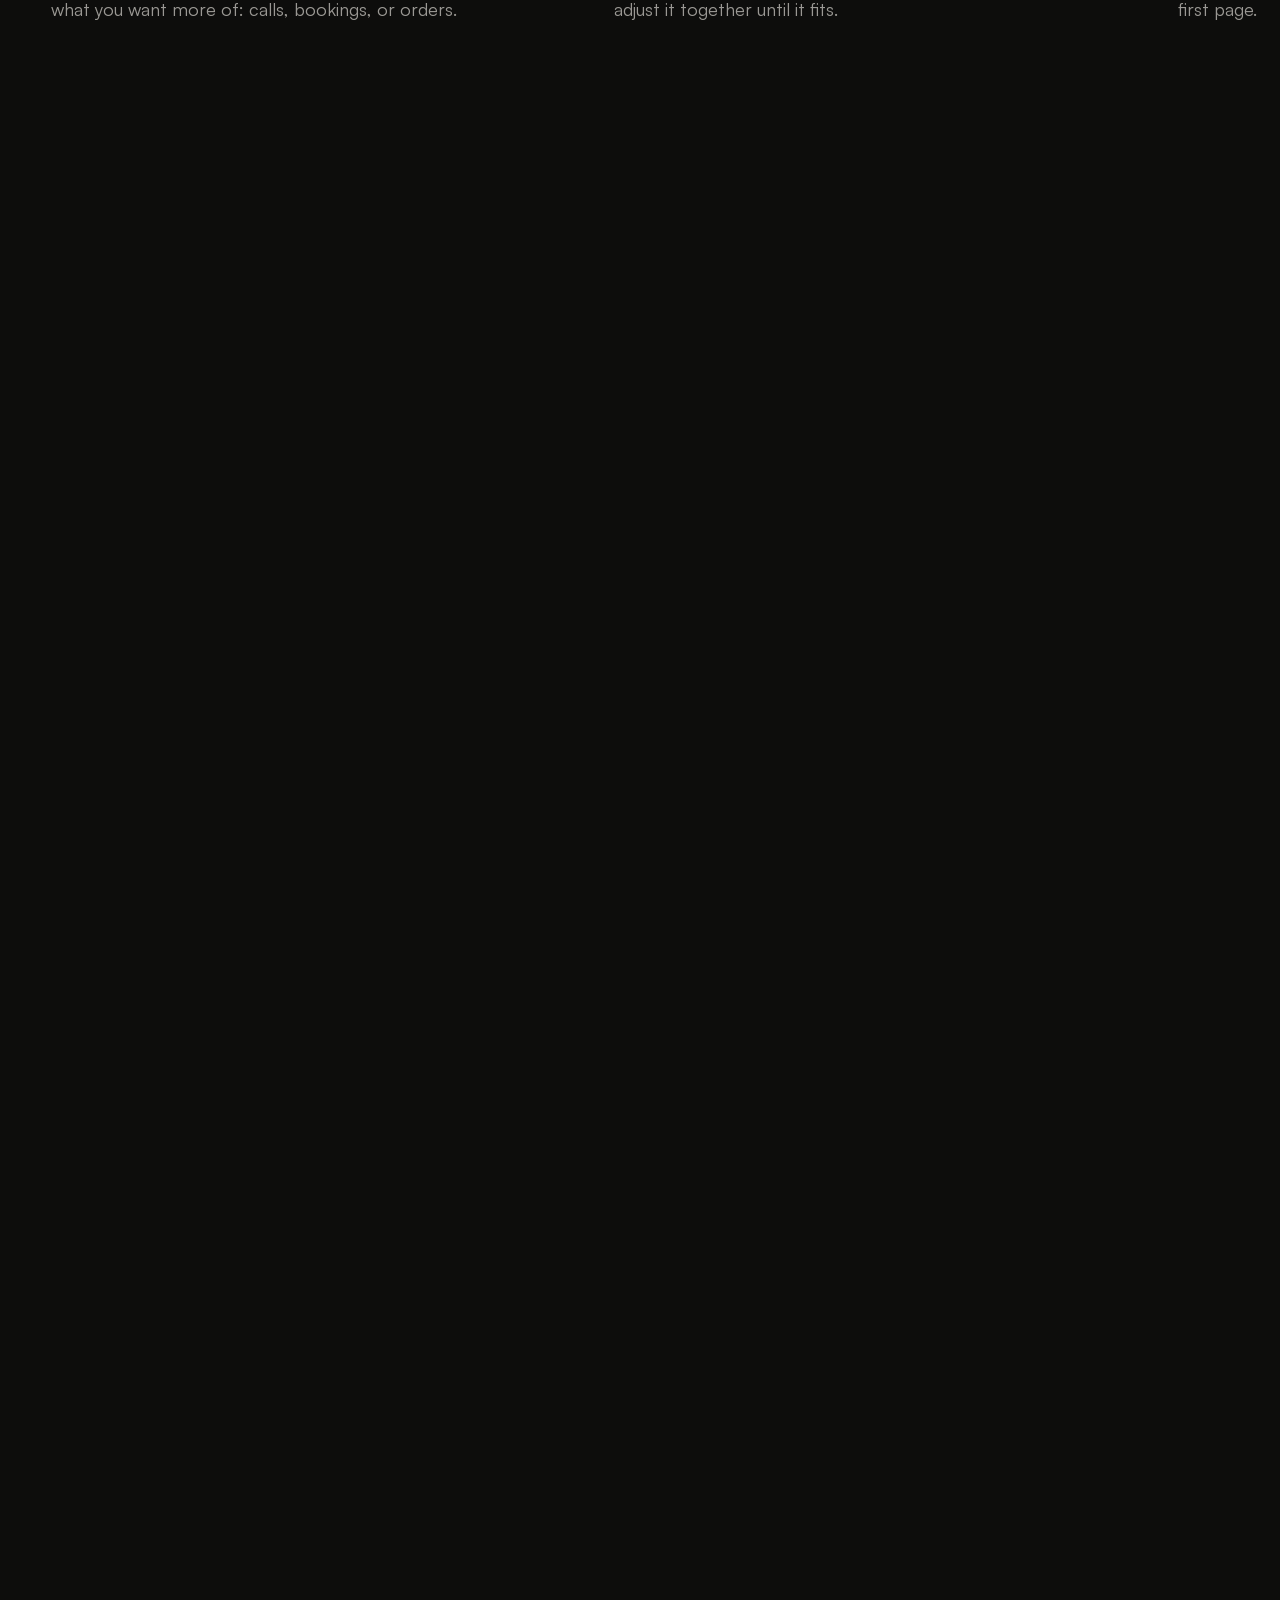
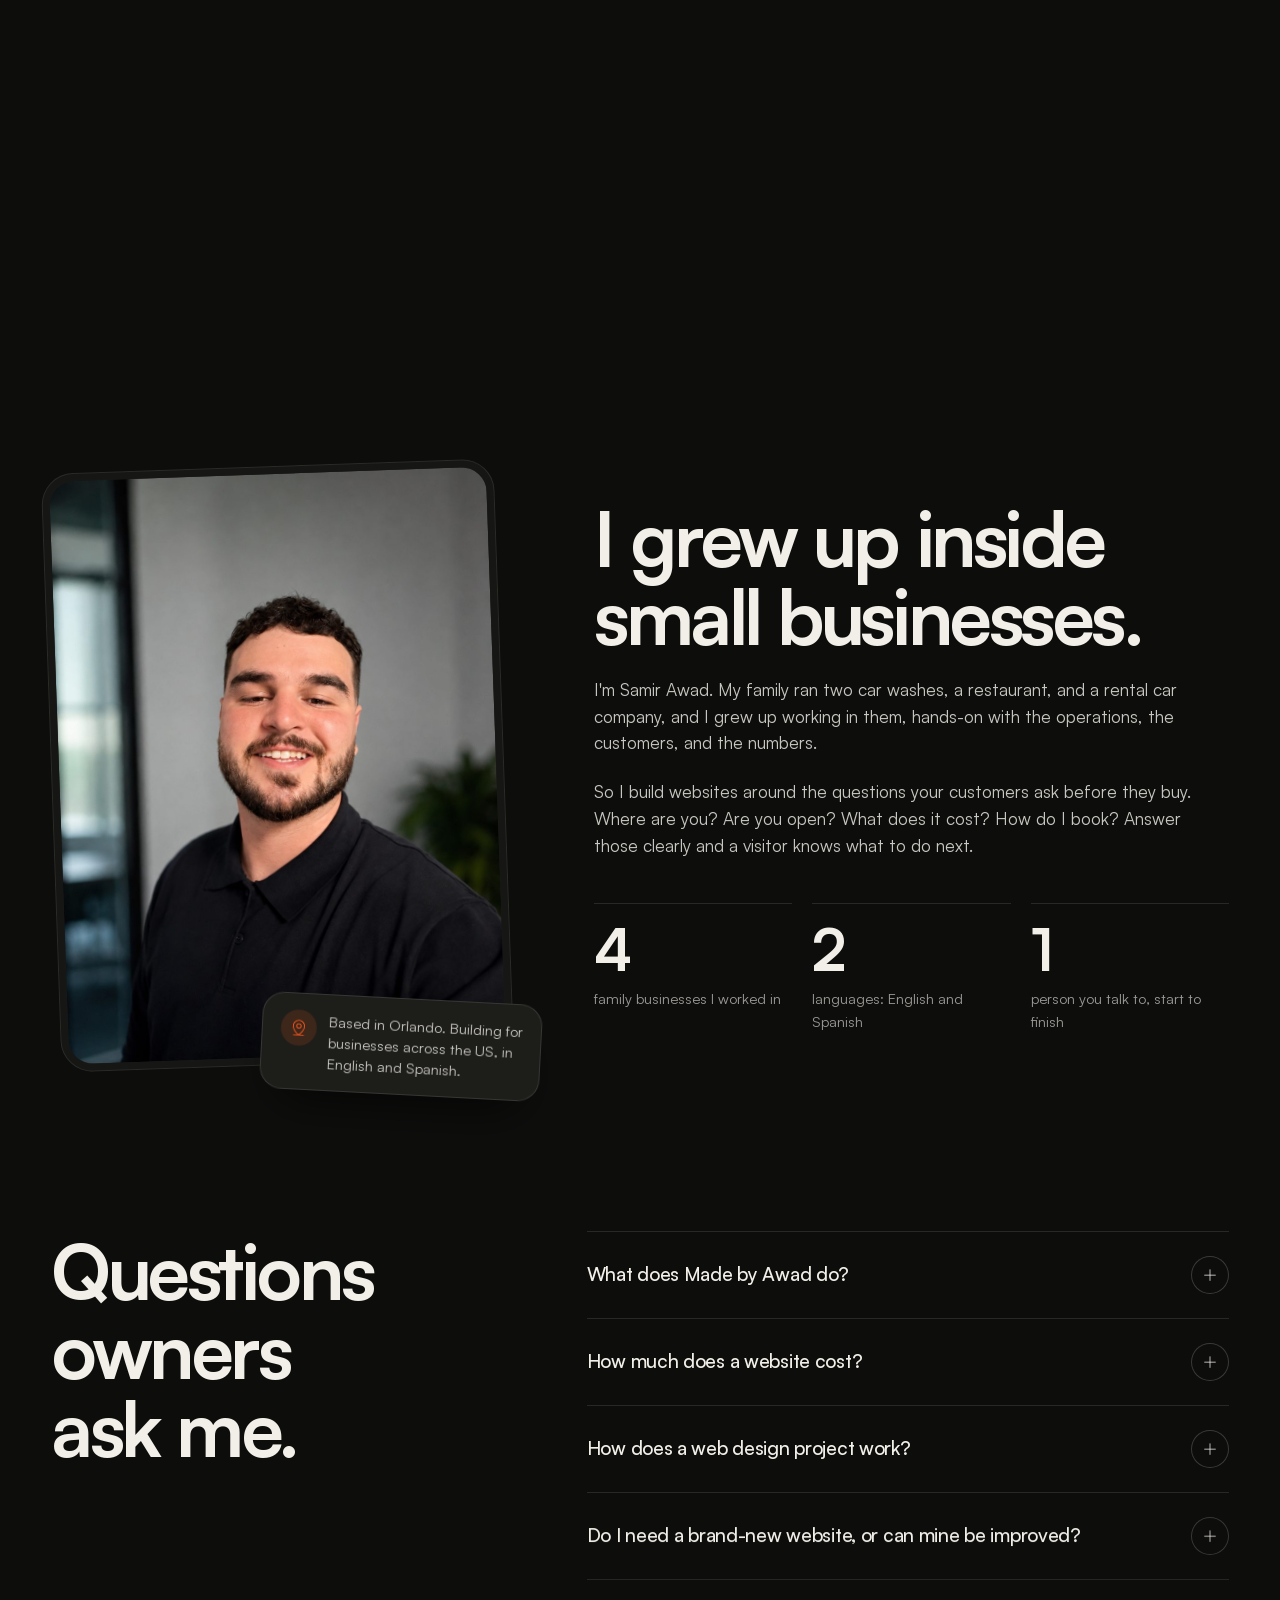
==== commit 84896afb: "Add CRMs and business systems to services and FAQ Co-Authored-By: Claude Opus 5.5 <noreply@anthropic" ====
--- a/index.html
+++ b/index.html
@@ -130,8 +130,8 @@
       "@type": "Offer",
       "itemOffered": {
        "@type": "Service",
-       "name": "Forms, booking, and business email",
-       "description": "Contact forms, booking, and business email set up so leads reach the owner's inbox."
+       "name": "CRMs and business systems",
+       "description": "Custom CRMs, follow-up automations, forms, booking, and business email built around how the business already works."
       }
      },
      {
@@ -249,6 +249,14 @@
       "@type": "Answer",
       "text": "No. I'm based in Orlando and work with businesses across the US over video calls and email, in English or Spanish."
      }
+    },
+    {
+     "@type": "Question",
+     "name": "Can you build a CRM or custom system for my business?",
+     "acceptedAnswer": {
+      "@type": "Answer",
+      "text": "Yes, for any kind of business. I build CRMs and custom systems around how you already work: one place for your leads and customers, follow-up reminders, appointment booking, texts and emails that send on their own, and a dashboard that shows where your sales stand. I run my own sales on a CRM I built, so I know what a working one needs."
+     }
     }
    ]
   }
@@ -487,8 +495,8 @@
           <div class="cell-core">
             <div class="cell-text">
               <span class="cell-ic"><svg><use href="#i-flow-arrow"/></svg></span>
-              <h3>Systems</h3>
-              <p>Forms, booking, and business email set up so leads land in your inbox.</p>
+              <h3>CRMs + systems</h3>
+              <p>A CRM built for your business: leads, follow-ups, and appointments in one place, with texts and emails that send on their own.</p>
             </div>
           </div>
         </article>
@@ -608,6 +616,10 @@
           <h3><button class="qa-q" type="button" aria-expanded="false" aria-controls="qa-7" id="qq-7"><span>Do you only work with businesses in Orlando?</span><span class="qa-ic" aria-hidden="true"><svg><use href="#i-plus"/></svg></span></button></h3>
           <div class="qa-a" id="qa-7" role="region" aria-labelledby="qq-7"><div><p>No. I&#x27;m based in Orlando and work with businesses across the US over video calls and email, in English or Spanish.</p></div></div>
         </div>
+        <div class="qa reveal">
+          <h3><button class="qa-q" type="button" aria-expanded="false" aria-controls="qa-8" id="qq-8"><span>Can you build a CRM or custom system for my business?</span><span class="qa-ic" aria-hidden="true"><svg><use href="#i-plus"/></svg></span></button></h3>
+          <div class="qa-a" id="qa-8" role="region" aria-labelledby="qq-8"><div><p>Yes, for any kind of business. I build CRMs and custom systems around how you already work: one place for your leads and customers, follow-up reminders, appointment booking, texts and emails that send on their own, and a dashboard that shows where your sales stand. I run my own sales on a CRM I built, so I know what a working one needs.</p></div></div>
+        </div>
       </div>
     </div>
   </section>
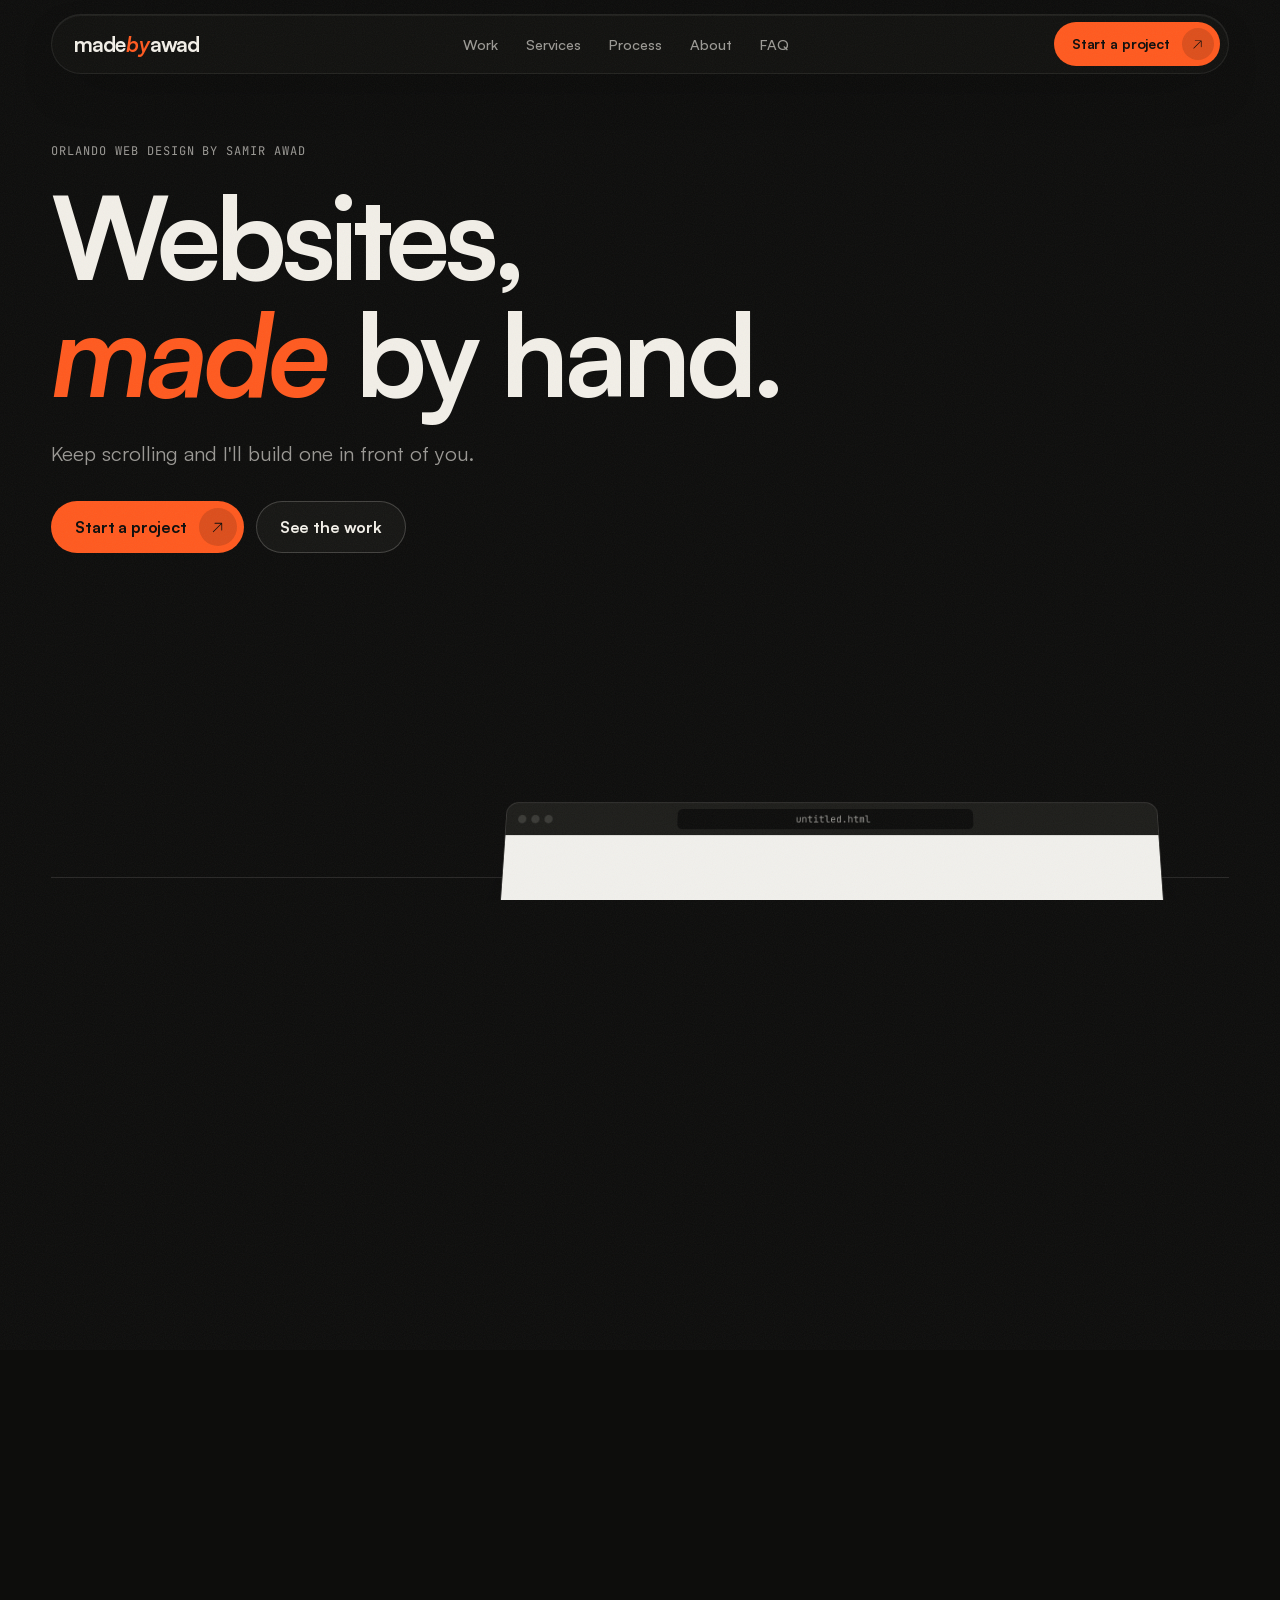
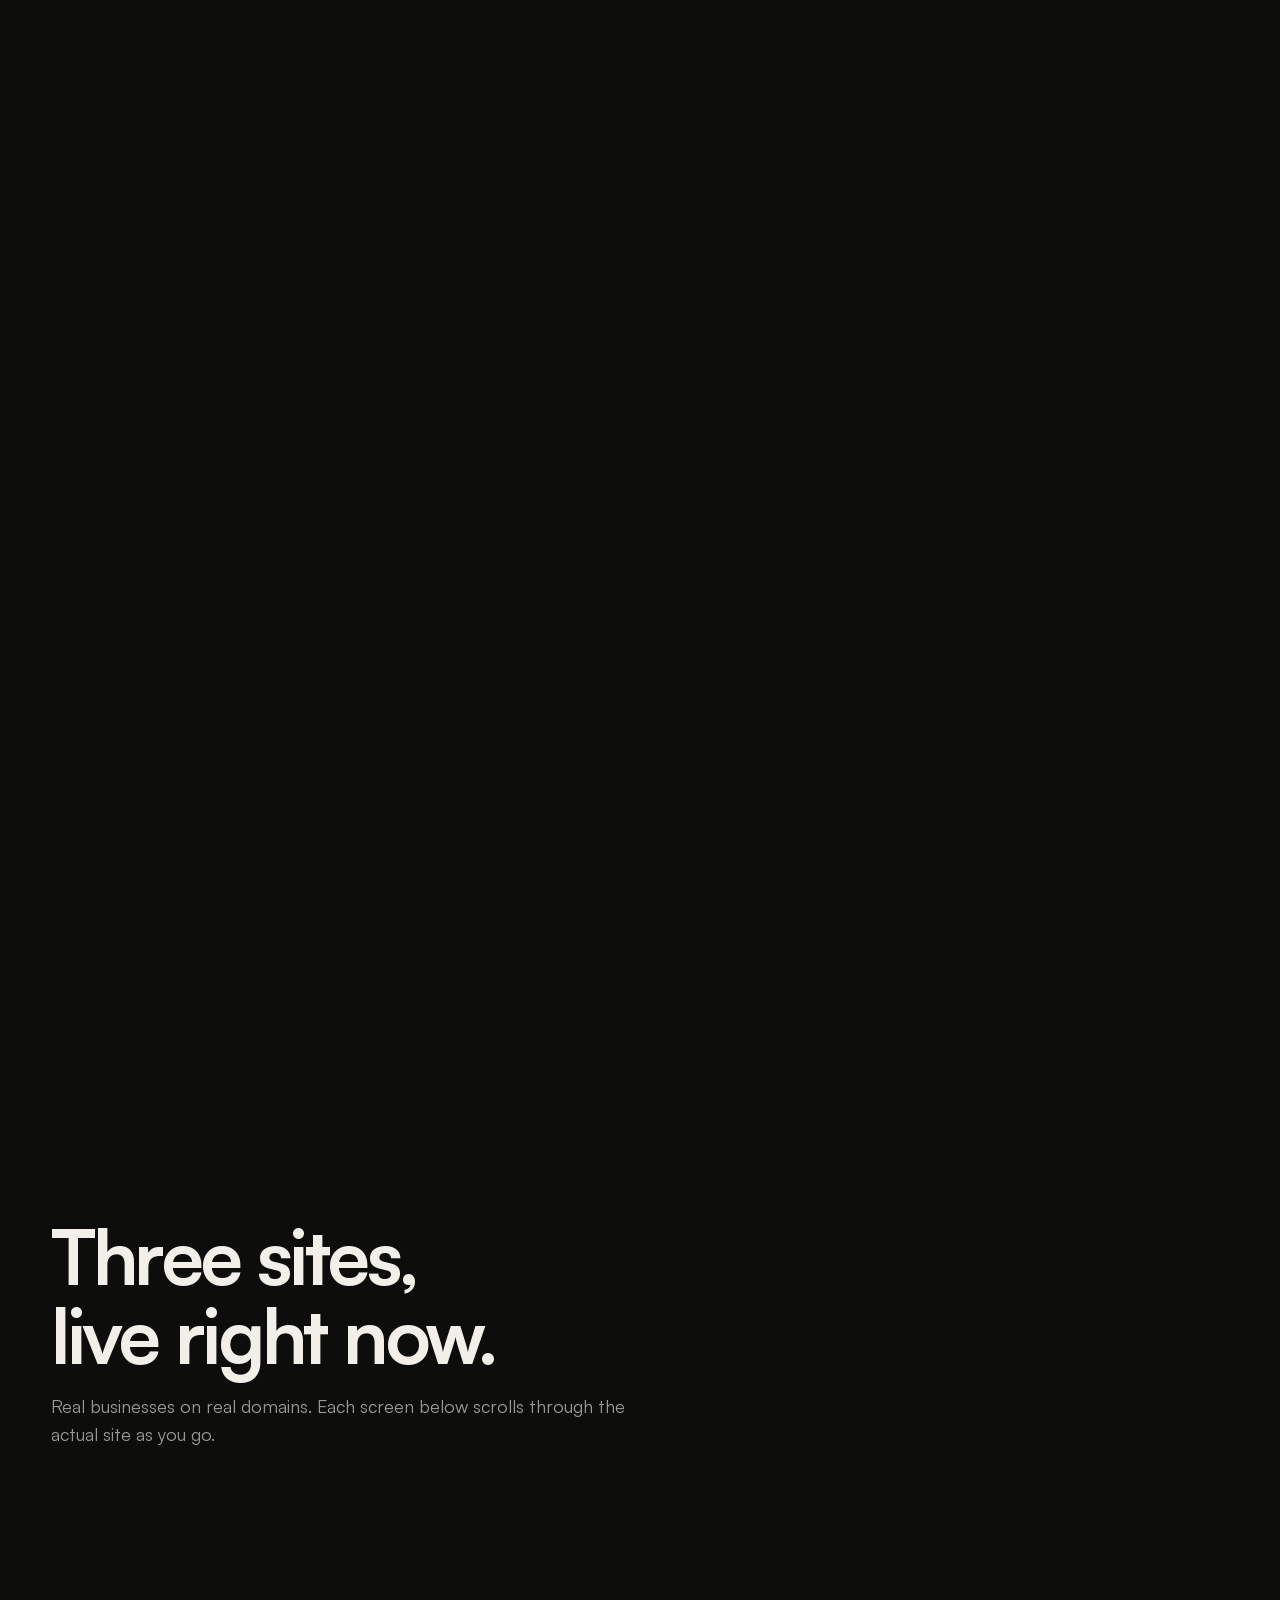
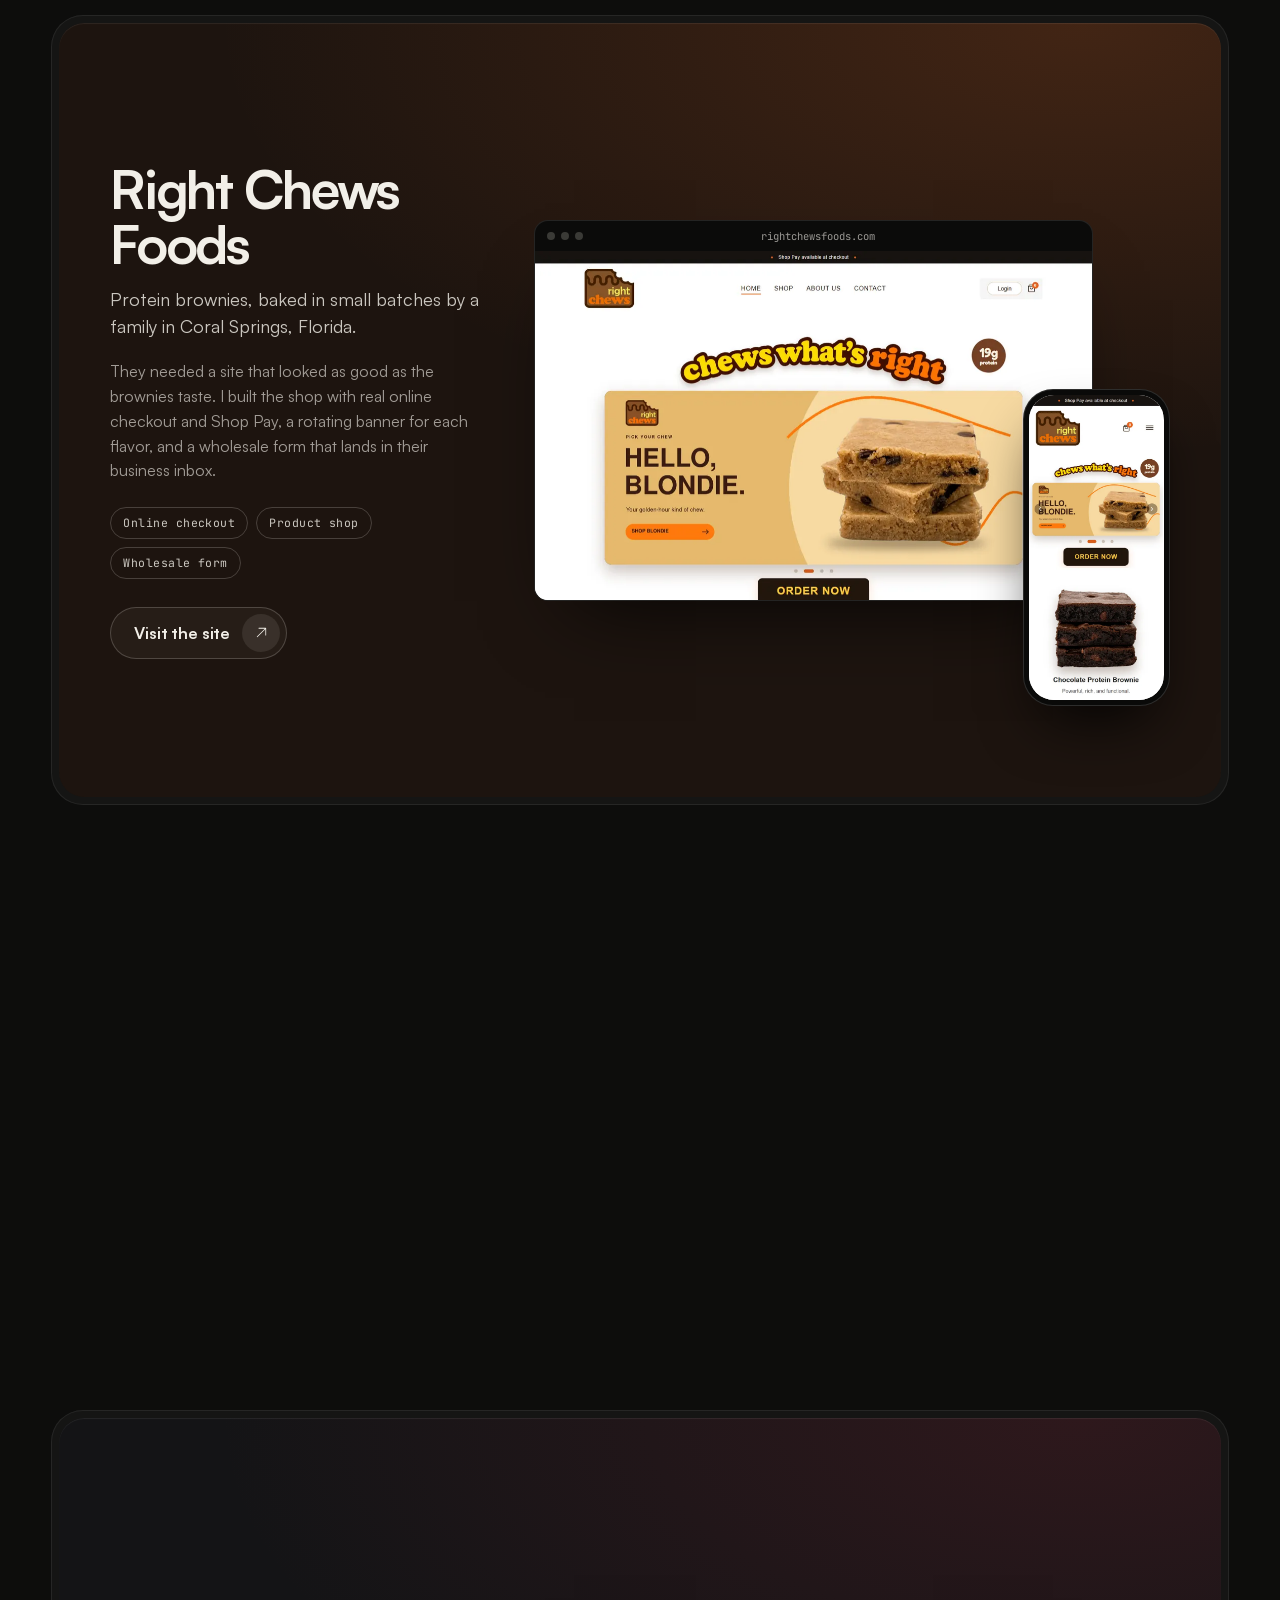
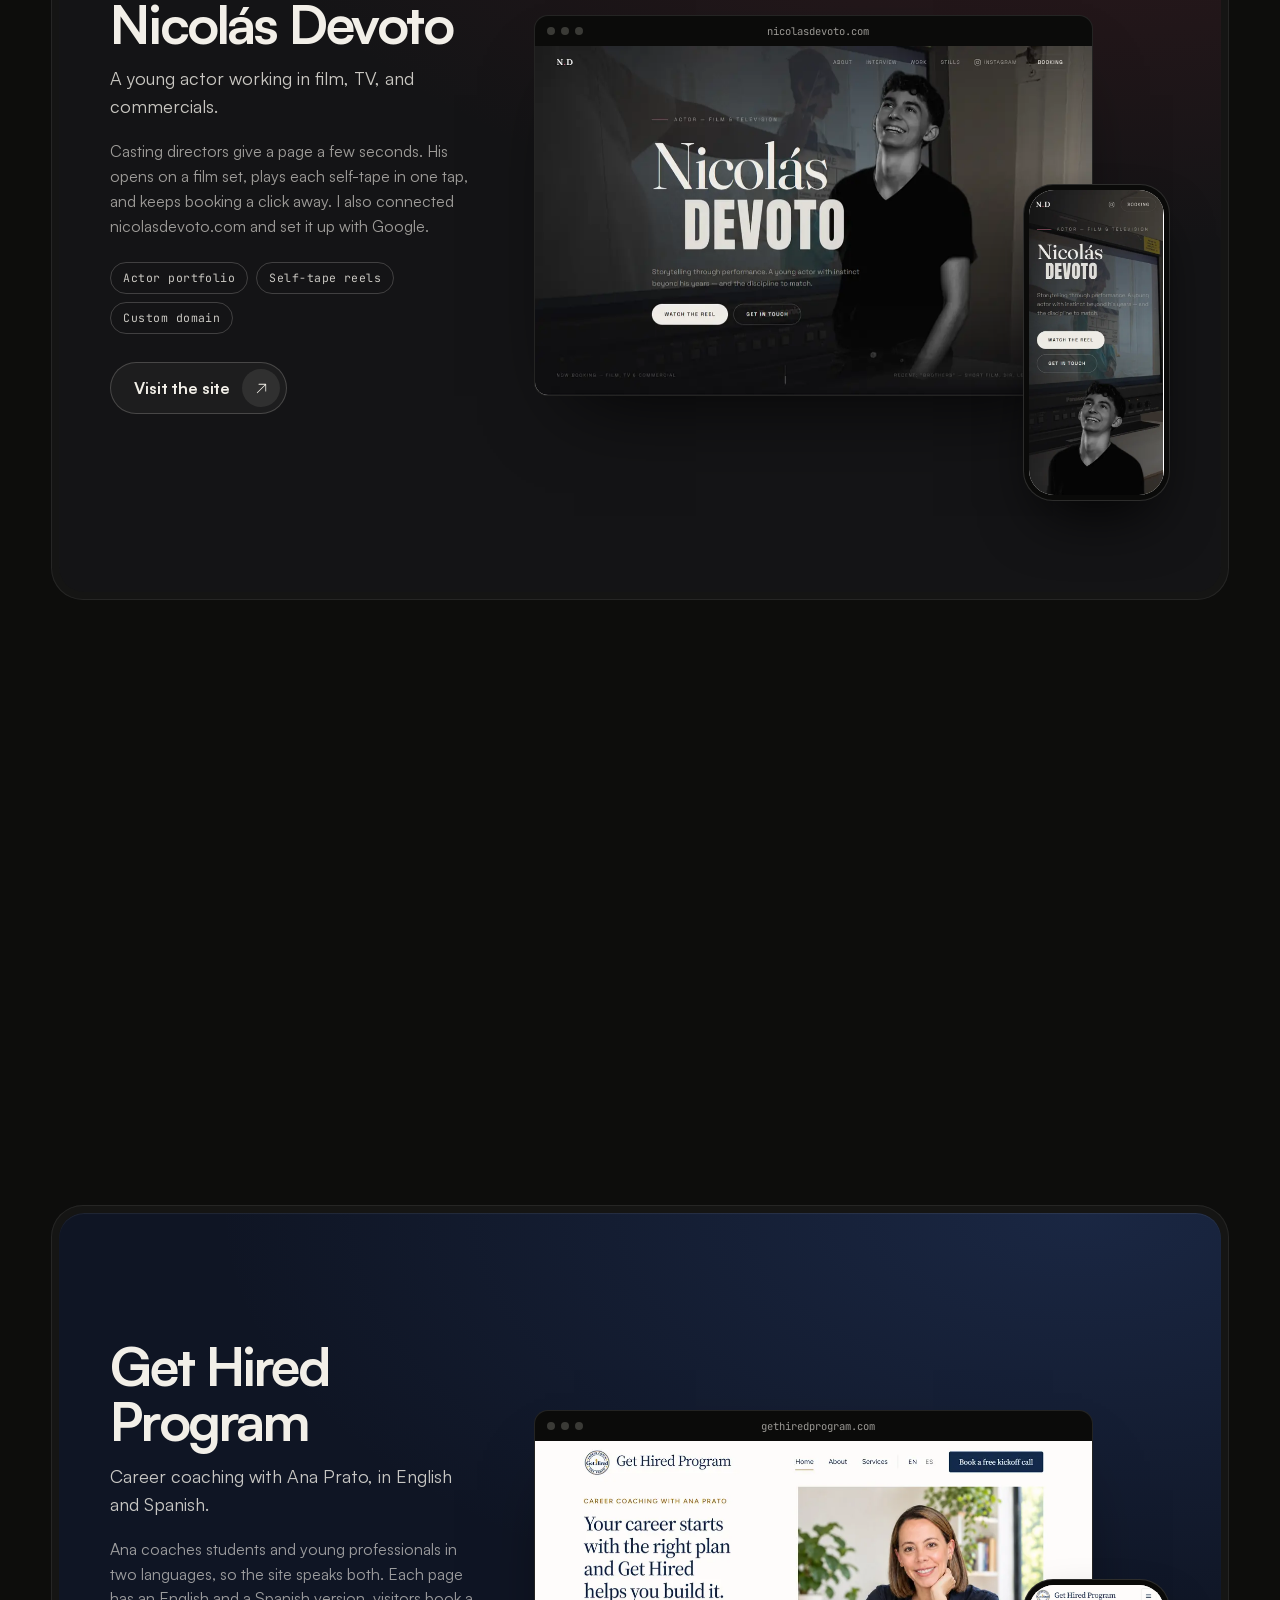
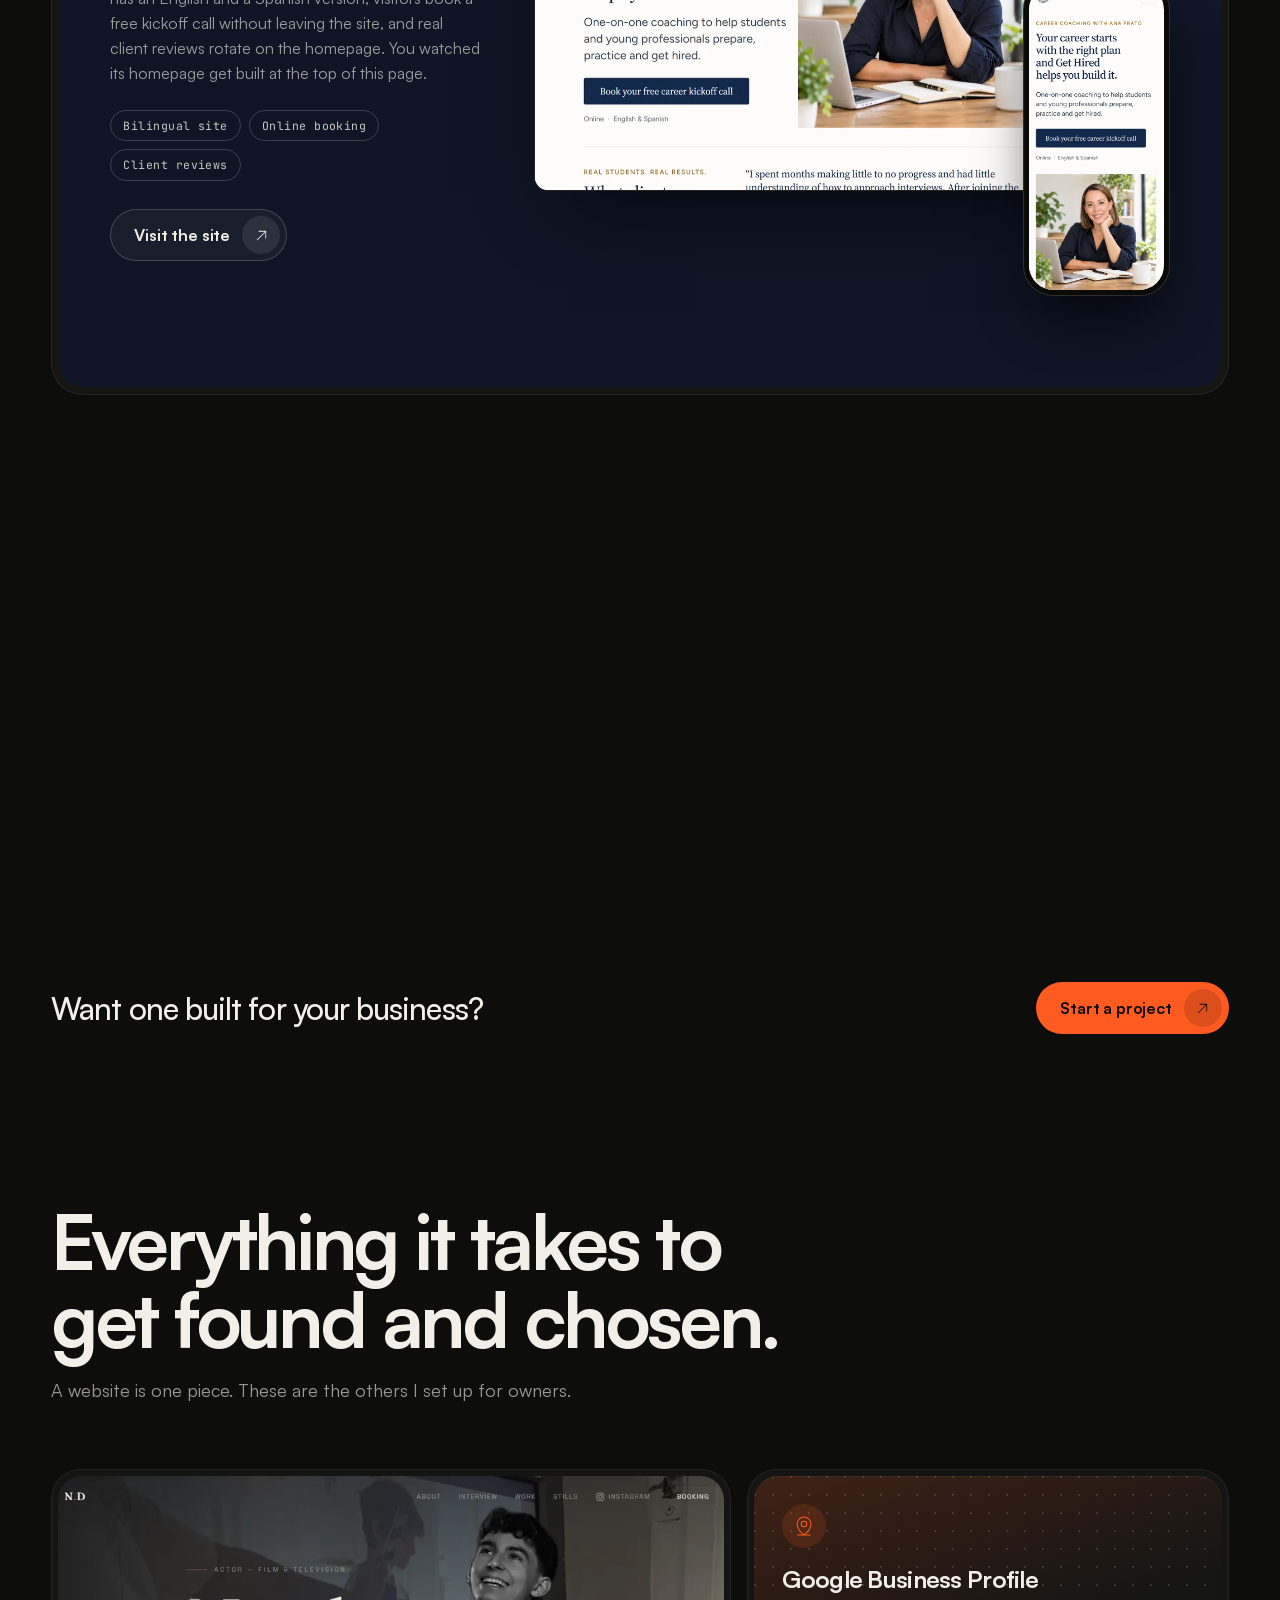
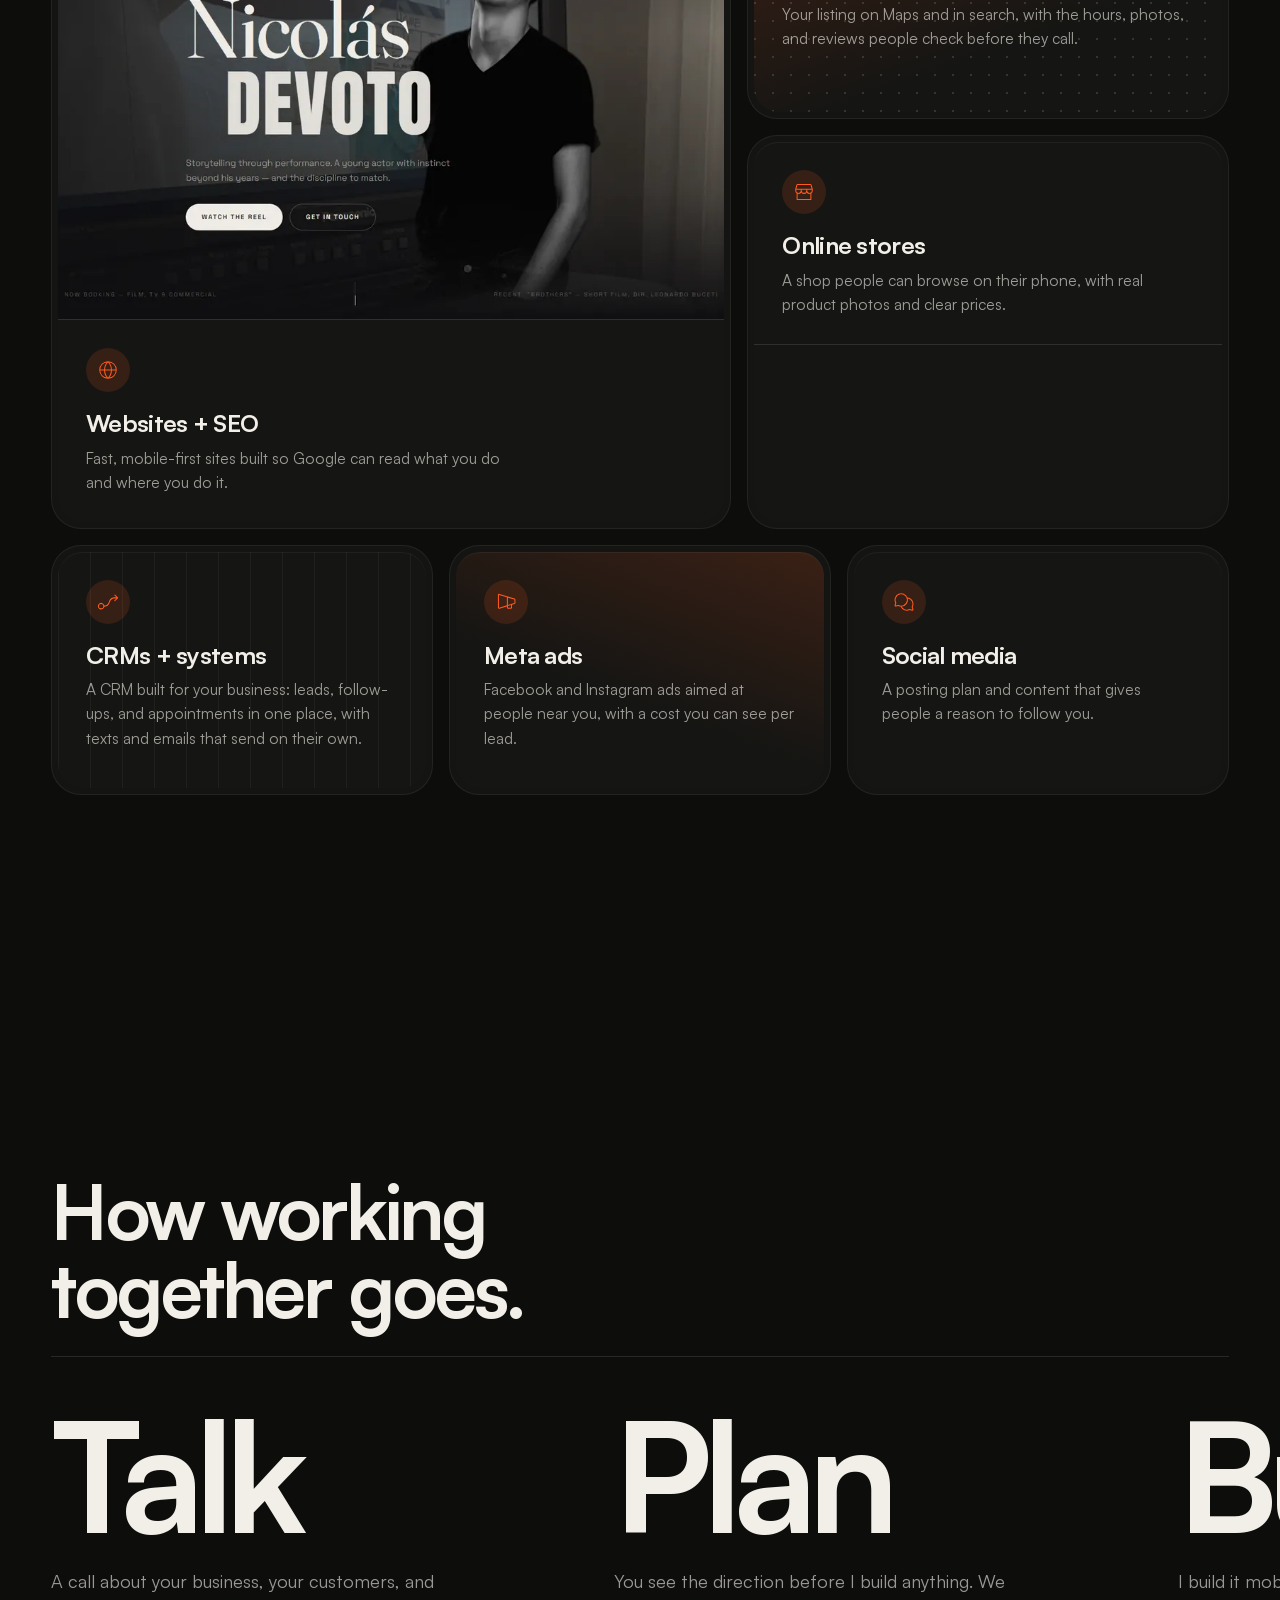
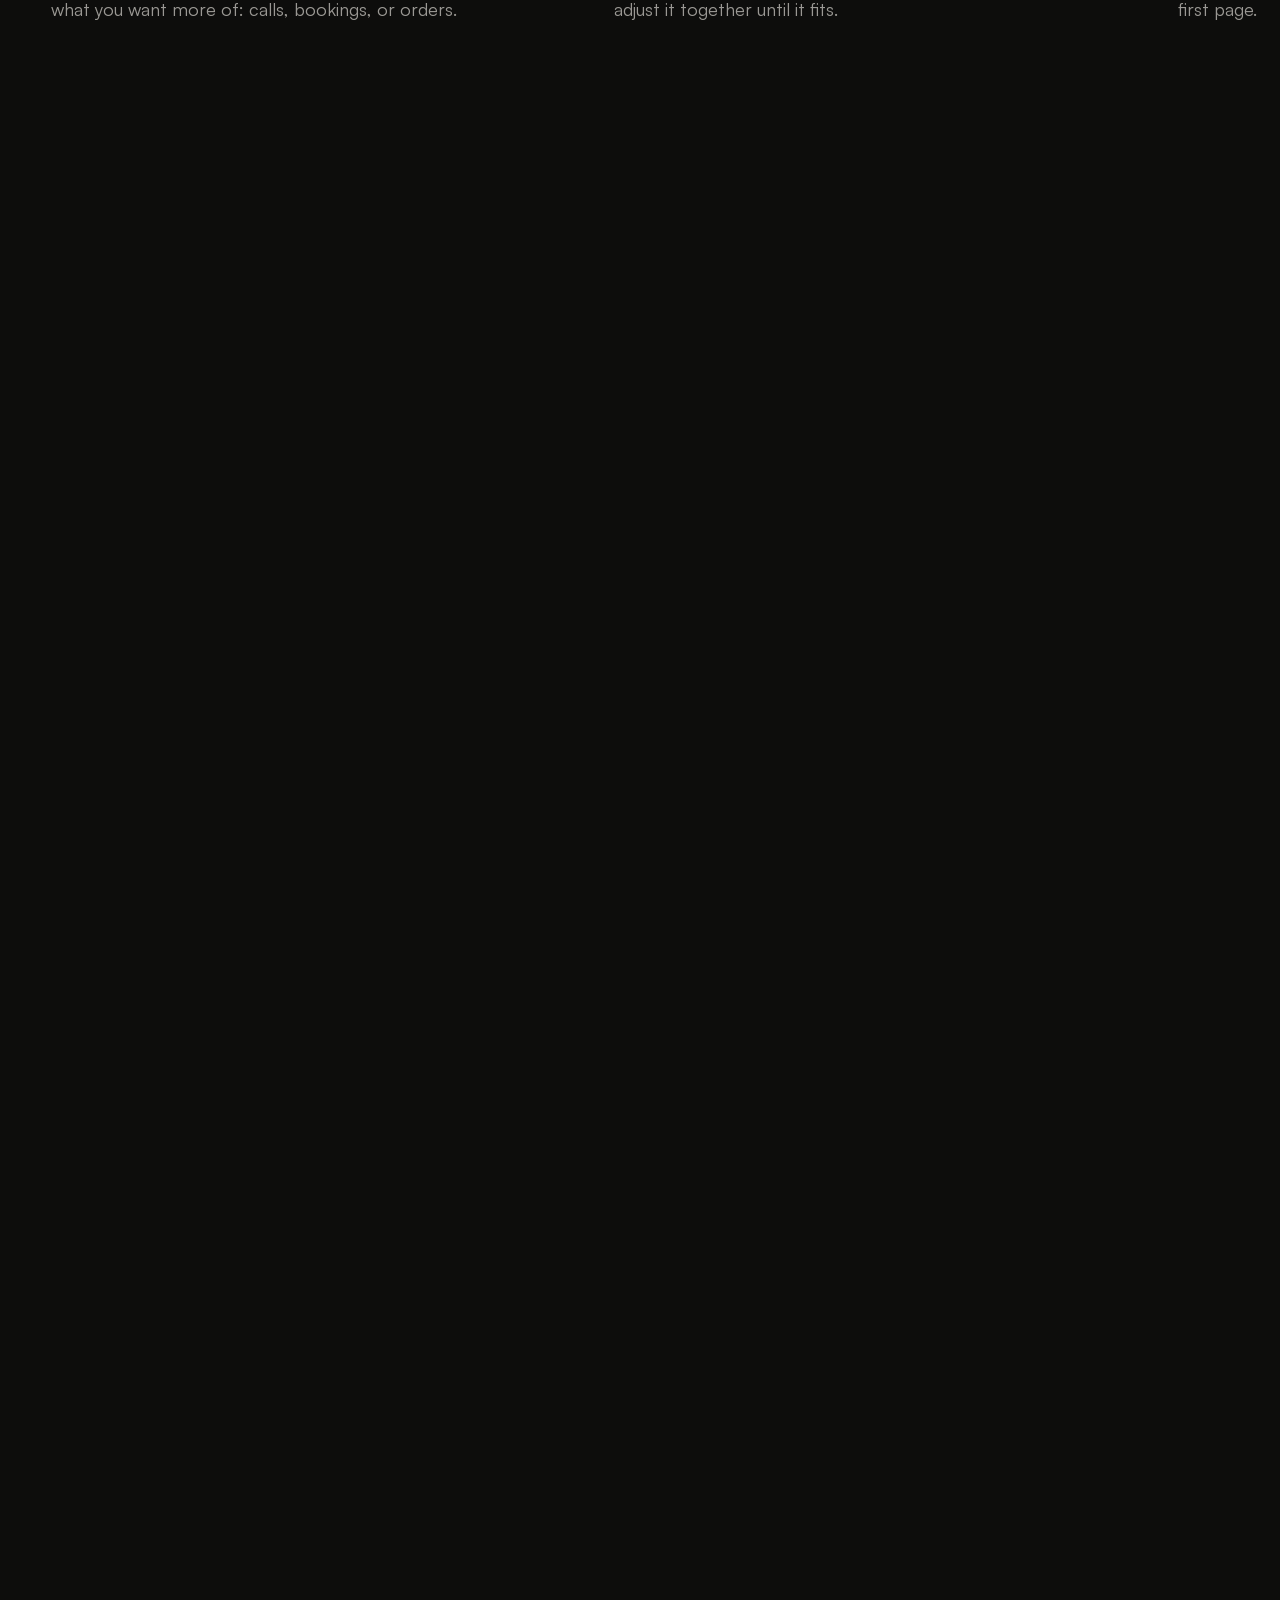
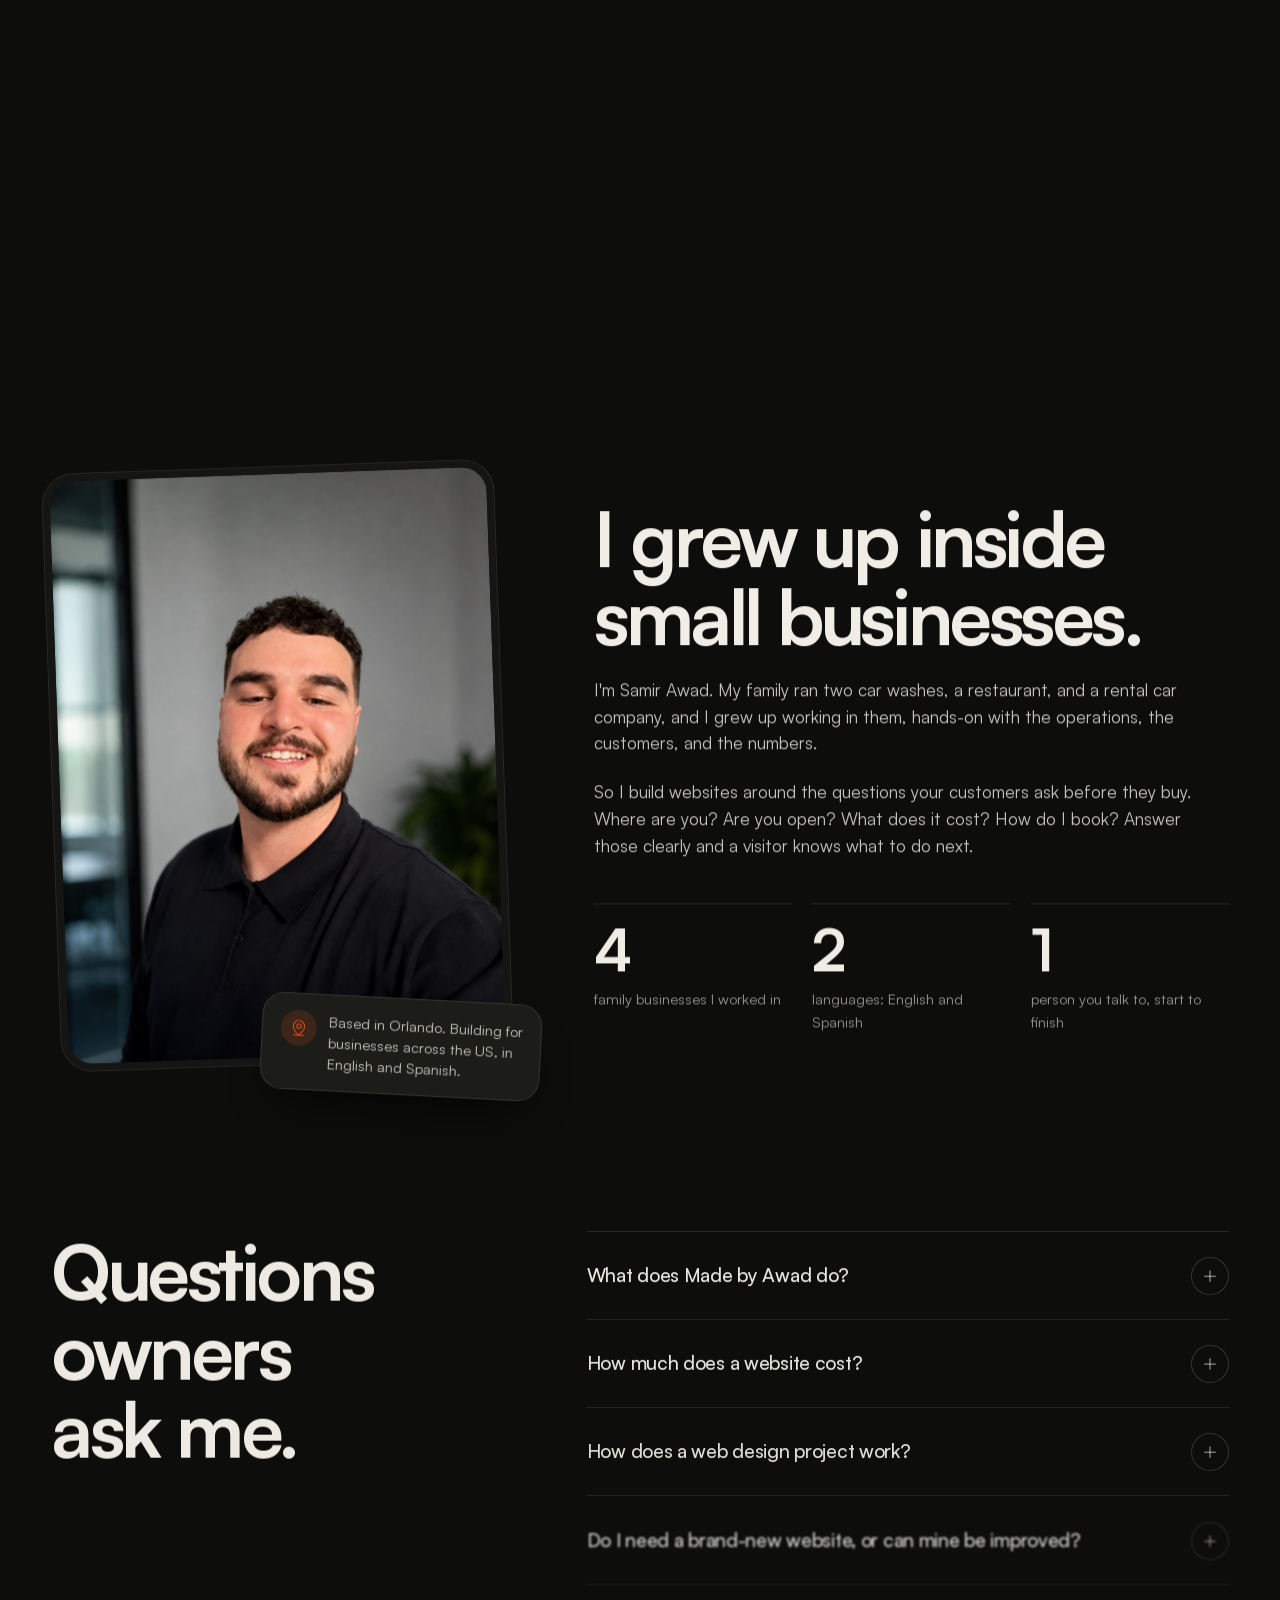
==== commit 1754a77b: "Add Cloudflare Web Analytics (cookieless) and update privacy and cookie pages Co-Authored-By: Claude" ====
--- a/index.html
+++ b/index.html
@@ -720,5 +720,6 @@
 <script src="js/vendor/ScrollTrigger.min.js"></script>
 <script src="js/vendor/lenis.min.js"></script>
 <script src="js/main.js"></script>
+<!-- Cloudflare Web Analytics --><script type='module' src='https://static.cloudflareinsights.com/beacon.min.js' data-cf-beacon='{"token": "2cef708675b642ef9906dec54b81d44f"}'></script><!-- End Cloudflare Web Analytics -->
 </body>
 </html>
